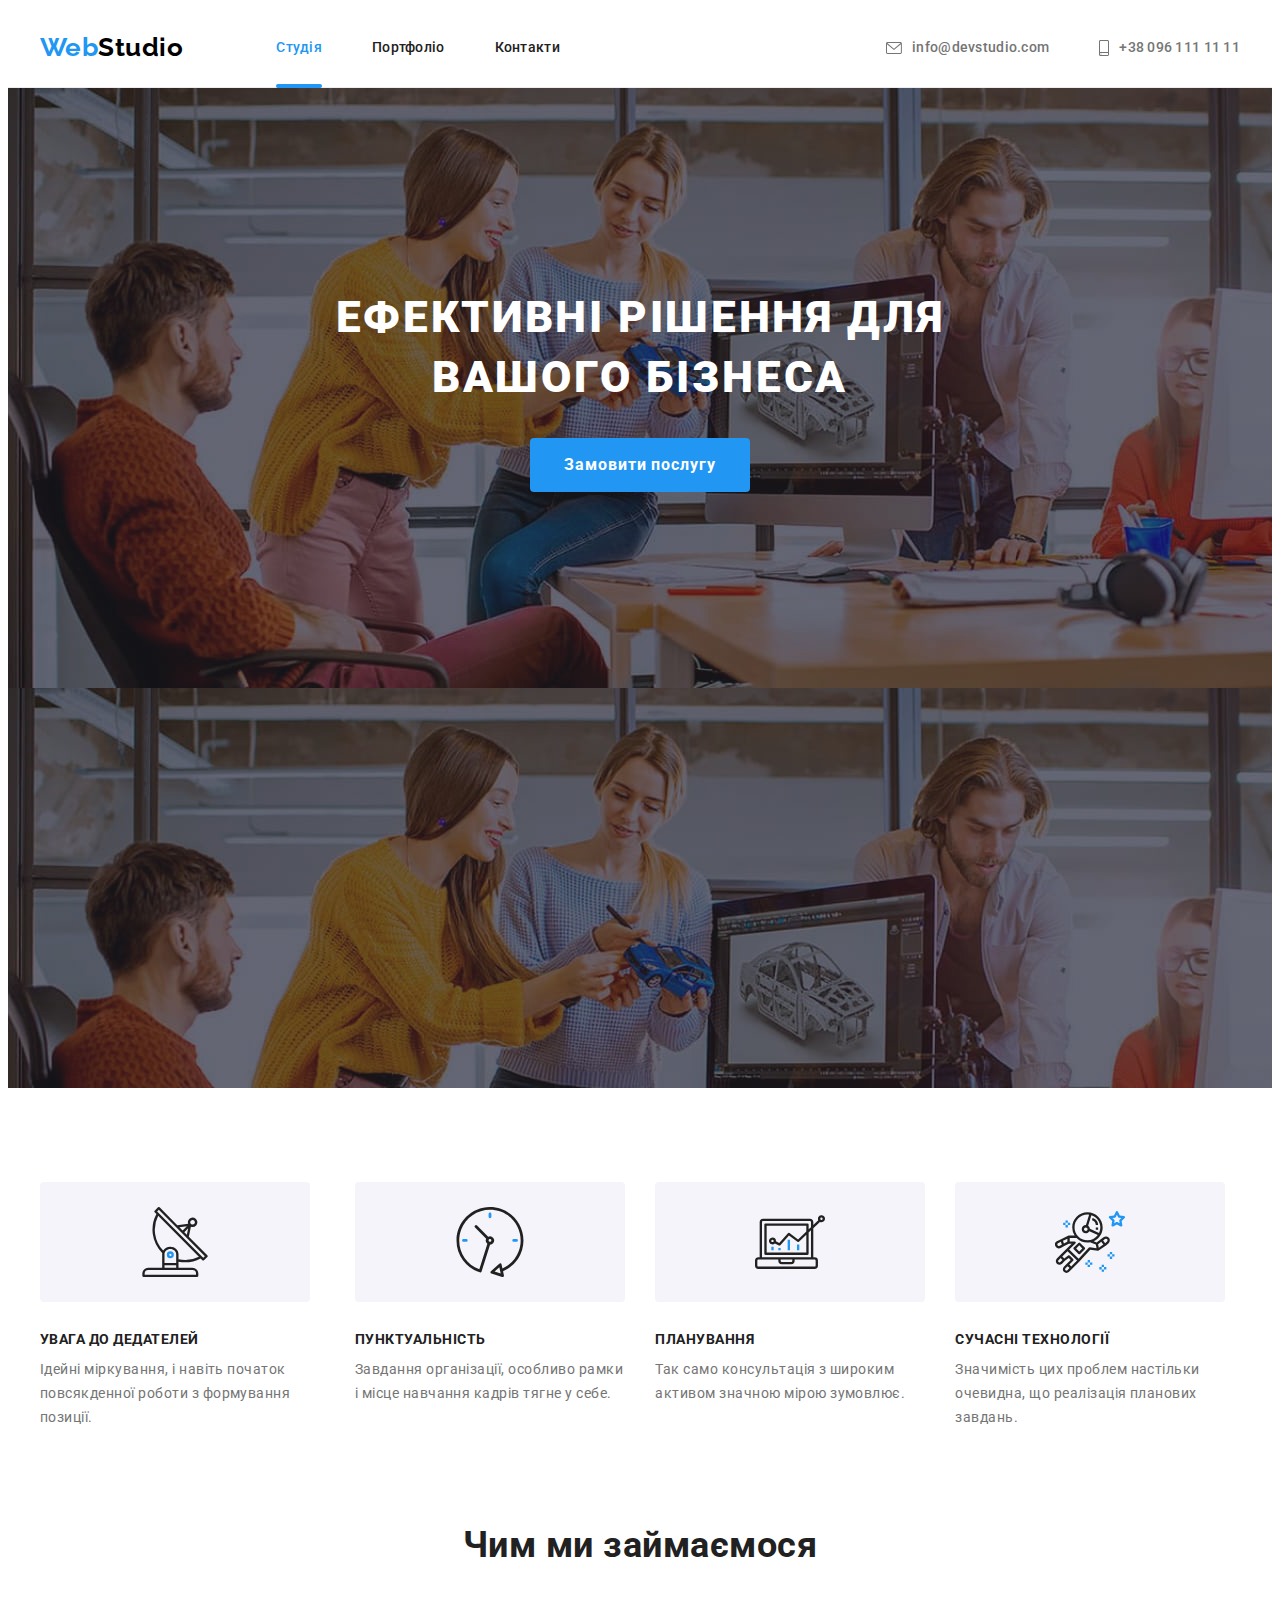
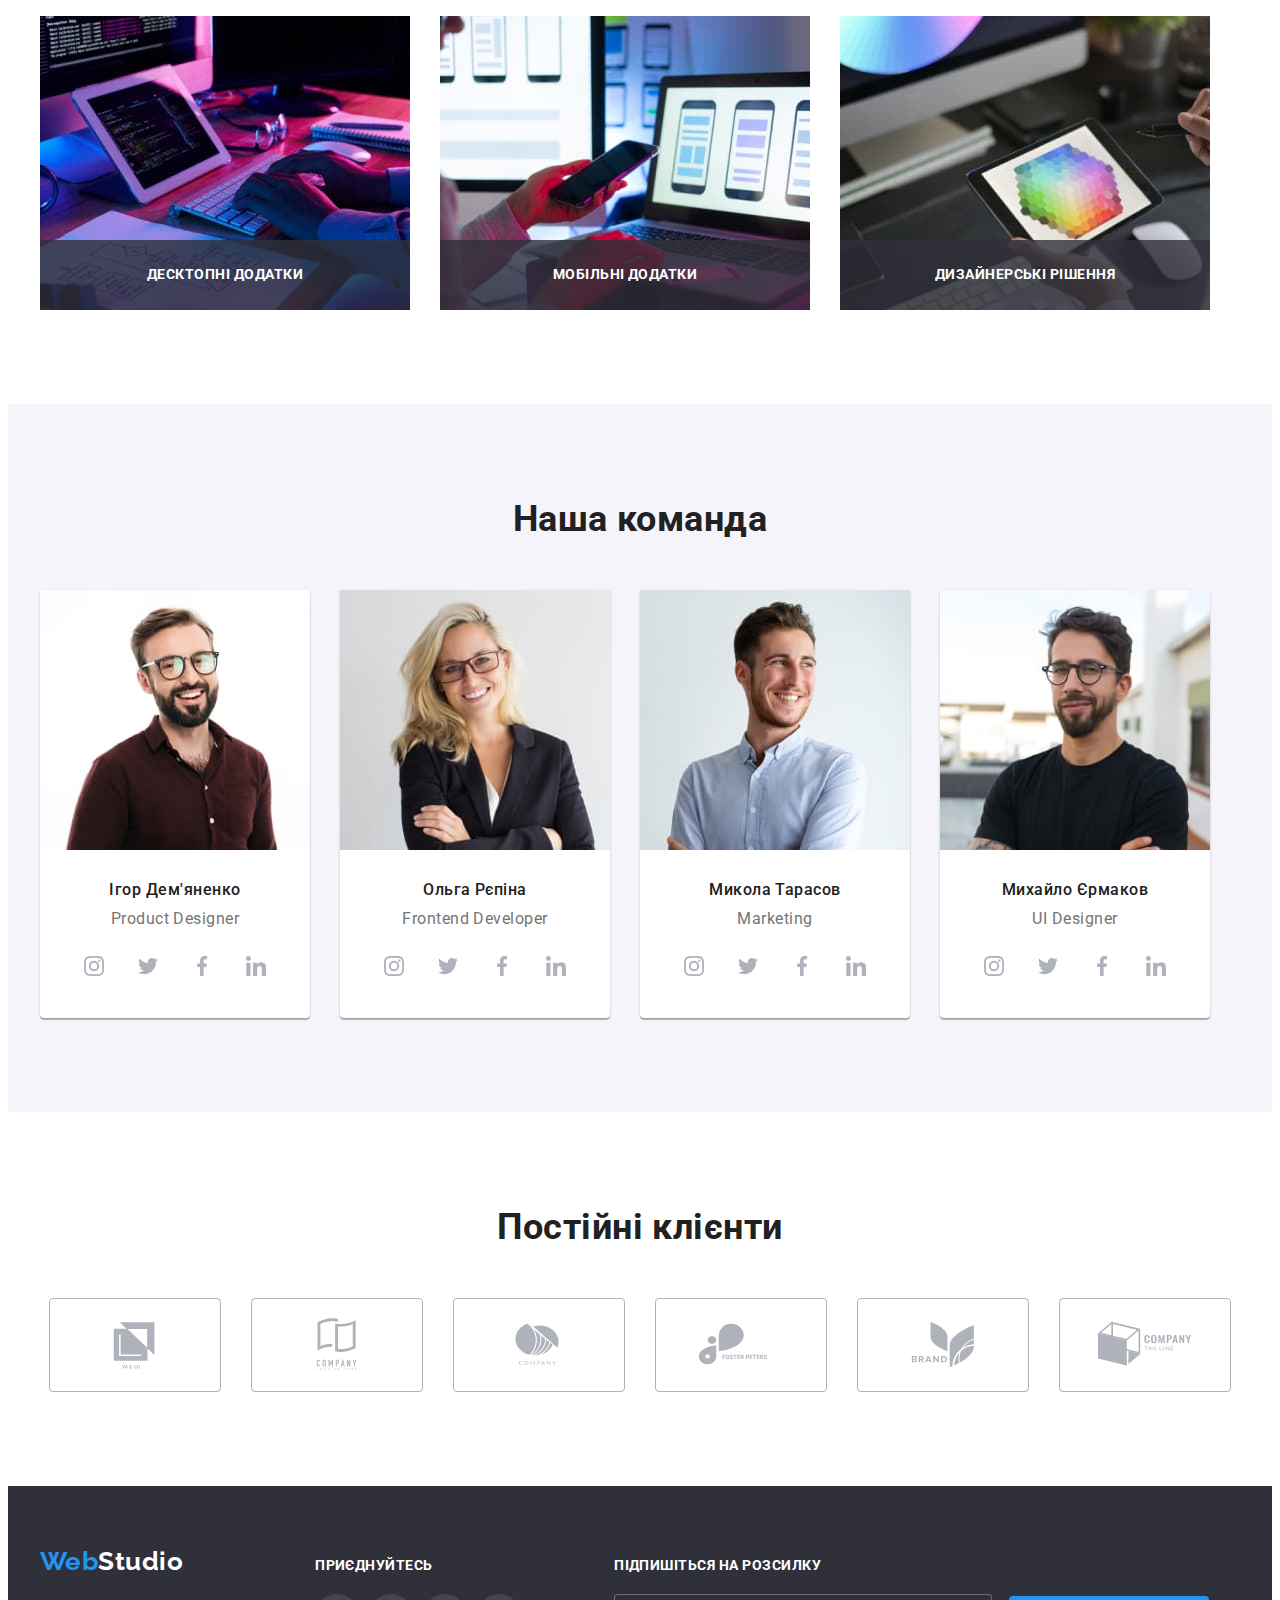
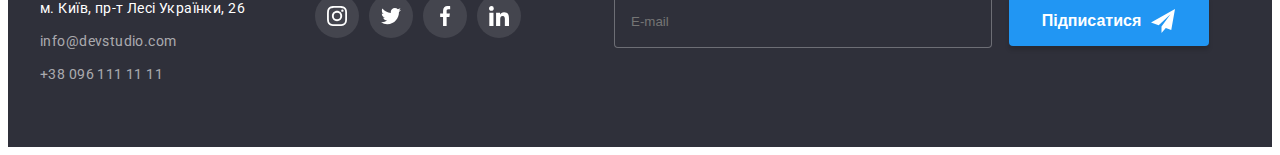
==== index.html @ ed4fdfee "copy" ====
<!DOCTYPE html>
<html lang="uk">
  <head>
    <meta charset="UTF-8" />
    <meta http-equiv="X-UA-Compatible" content="IE=edge" />
    <meta name="viewport" content="width=device-width, initial-scale=1.0" />
    <title>Document</title>
    <link rel="preconnect" href="https://fonts.googleapis.com" />
    <link rel="preconnect" href="https://fonts.gstatic.com" crossorigin />
    <link
      href="https://fonts.googleapis.com/css2?family=Raleway:wght@700&family=Roboto:wght@400;500;700;900&display=swap"
      rel="stylesheet"
    />
    <link
      rel="stylesheet"
      href="https://cdnjs.cloudflare.com/ajax/libs/modern-normalize/1.1.0/modern-normalize.min.css"
      integrity="sha512-wpPYUAdjBVSE4KJnH1VR1HeZfpl1ub8YT/NKx4PuQ5NmX2tKuGu6U/JRp5y+Y8XG2tV+wKQpNHVUX03MfMFn9Q=="
      crossorigin="anonymous"
      referrerpolicy="no-referrer"
    />
    <link rel="stylesheet" href="./css/main.css" />
    <link rel="stylesheet" href="./css/main.min.css" />
  </head>
  <body>
    <header>
      <div class="container">
        <div class="block-nav">
          <nav class="site-nav">
            <a href="./index.html" class="site-nav__logo">
              <span class="site-nav__lable">Web</span>Studio
            </a>
            <ul class="site-nav__list">
              <li class="site-nav__item">
                <a href="./index.html" class="site-nav__link site-nav__link--current">Студія</a>
              </li>
              <li class="site-nav__item">
                <a href="./portfolio.html" class="site-nav__link">Портфоліо</a>
              </li>
              <li class="site-nav__item">
                <a href="#" class="site-nav__link">Контакти</a>
              </li>
            </ul>
          </nav>
          <ul class="auth-nav">
            <li class="auth-nav__item">
              <a href="" class="auth-nav__link">
                <svg width="16" height="12" class="auth-nav__icon">
                  <use href="./imeges/icons.svg#icon-envelope"></use>
                </svg>
                info@devstudio.com</a
              >
            </li>
            <li class="auth-nav__item">
              <a href="" class="auth-nav__link">
                <svg width="10" height="16" class="auth-nav__icon">
                  <use href="./imeges/icons.svg#icon-smartphone"></use>
                </svg>
                +38 096 111 11 11</a
              >
            </li>
          </ul>
        </div>
      </div>
    </header>
    <main>
      <!--Секція Ефктивні рішення-->
      <section class="hero">
        <div class="container">
          <h1 class="hero__title">Ефективні рішення для вашого бізнеса</h1>
          <button class="hero__button" type="button" data-modal-open>Замовити послугу</button>
        </div>
      </section>
      <!--Секція переваг-->
      <section class="advantage-studio">
        <div class="container">
          <h2 class="advantage-studio__title visually-hidden">Наші переваги</h2>
          <ul class="advantage-studio__list">
            <li class="advantage">
              <div class="advantage__img">
                <svg class="advantage__icon" width="70" height="70">
                  <use href="./imeges/icons.svg#icon-antenna"></use>
                </svg>
              </div>
              <h3 class="advantage__title">Увага до дедателей</h3>
              <p class="advantage__text">
                Ідейні міркування, і навіть початок повсякденної роботи з формування позиції.
              </p>
            </li>
            <li class="advantage">
              <div class="advantage__img">
                <svg class="advantage__icon" width="70" height="70">
                  <use href="./imeges/icons.svg#icon-clock"></use>
                </svg>
              </div>
              <h3 class="advantage__title">Пунктуальність</h3>
              <p class="advantage__text">
                Завдання організації, особливо рамки і місце навчання кадрів тягне у себе.
              </p>
            </li>
            <li class="advantage">
              <div class="advantage__img">
                <svg class="advantage__icon" width="70" height="70">
                  <use href="./imeges/icons.svg#icon-diagram"></use>
                </svg>
              </div>
              <h3 class="advantage__title">Планування</h3>
              <p class="advantage__text">
                Так само консультація з широким активом значною мірою зумовлює.
              </p>
            </li>
            <li class="item">
              <div class="advantage__img">
                <svg class="advantage__icon" width="70" height="70">
                  <use href="./imeges/icons.svg#icon-astronaut"></use>
                </svg>
              </div>
              <h3 class="advantage__title">Сучасні технології</h3>
              <p class="advantage__text">
                Значимість цих проблем настільки очевидна, що реалізація планових завдань.
              </p>
            </li>
          </ul>
        </div>
      </section>
      <!--Секція Чим займаємось-->
      <section class="work">
        <div class="container">
          <h2 class="work__title">Чим ми займаємося</h2>
          <ul class="work__list">
            <li class="work__item">
              <div class="work__thumb">
                <img src="./imeges/1job.jpg" alt="клавіатура і планшет" width="370" height="294" />
                <p class="work__description">Десктопні додатки</p>
              </div>
            </li>
            <li class="work__item">
              <div class="work__thumb">
                <img src="./imeges/2job.jpg" alt="телефон і ноутбук" width="370" height="294" />
                <p class="work__description">Мобільні додатки</p>
              </div>
            </li>
            <li class="work__item">
              <div class="work__thumb">
                <img src="./imeges/3job.jpg" alt="планшет" width="370" height="294" />
                <p class="work__description">Дизайнерські рішення</p>
              </div>
            </li>
          </ul>
        </div>
      </section>
      <!--Секція команад-->
      <section class="command">
        <div class="container">
          <h2 class="command__title">Наша команда</h2>
          <ul class="command__list">
            <li class="employee-card">
              <img src="./imeges/1comandos.jpg" alt="чоловік" width="270" height="260" />
              <h3 class="employee-card__title">Ігор Дем'яненко</h3>
              <p lang="en" class="employee-card__text">Product Designer</p>
              <ul class="social-list">
                <li>
                  <a href="#" class="social-list__link">
                    <svg width="20" height="20">
                      <use href="./imeges/icons.svg#icon-instagram"></use>
                    </svg>
                  </a>
                </li>
                <li>
                  <a href="#" class="social-list__link">
                    <svg width="20" height="20">
                      <use href="./imeges/icons.svg#icon-twitter"></use>
                    </svg>
                  </a>
                </li>
                <li>
                  <a href="#" class="social-list__link">
                    <svg width="20" height="20">
                      <use href="./imeges/icons.svg#icon-facebook"></use>
                    </svg>
                  </a>
                </li>
                <li>
                  <a href="#" class="social-list__link">
                    <svg width="20" height="20">
                      <use href="./imeges/icons.svg#icon-linkedin"></use>
                    </svg>
                  </a>
                </li>
              </ul>
            </li>
            <li class="employee-card">
              <img src="./imeges/2comandos.jpg" alt="жінка" width="270" height="260" />
              <h3 class="employee-card__title">Ольга Рєпіна</h3>
              <p lang="en" class="employee-card__text">Frontend Developer</p>
              <ul class="social-list">
                <li>
                  <a href="#" class="social-list__link">
                    <svg width="20" height="20">
                      <use href="./imeges/icons.svg#icon-instagram"></use>
                    </svg>
                  </a>
                </li>
                <li>
                  <a href="#" class="social-list__link">
                    <svg width="20" height="20">
                      <use href="./imeges/icons.svg#icon-twitter"></use>
                    </svg>
                  </a>
                </li>
                <li>
                  <a href="#" class="social-list__link">
                    <svg width="20" height="20">
                      <use href="./imeges/icons.svg#icon-facebook"></use>
                    </svg>
                  </a>
                </li>
                <li>
                  <a href="#" class="social-list__link">
                    <svg width="20" height="20">
                      <use href="./imeges/icons.svg#icon-linkedin"></use>
                    </svg>
                  </a>
                </li>
              </ul>
            </li>
            <li class="employee-card">
              <img src="./imeges/3comandos.jpg" alt="чоловік" width="270" height="260" />
              <h3 class="employee-card__title">Микола Тарасов</h3>
              <p lang="en" class="employee-card__text">Marketing</p>
              <ul class="social-list">
                <li>
                  <a href="#" class="social-list__link">
                    <svg width="20" height="20">
                      <use href="./imeges/icons.svg#icon-instagram"></use>
                    </svg>
                  </a>
                </li>
                <li>
                  <a href="#" class="social-list__link">
                    <svg width="20" height="20">
                      <use href="./imeges/icons.svg#icon-twitter"></use>
                    </svg>
                  </a>
                </li>
                <li>
                  <a href="#" class="social-list__link">
                    <svg width="20" height="20">
                      <use href="./imeges/icons.svg#icon-facebook"></use>
                    </svg>
                  </a>
                </li>
                <li>
                  <a href="#" class="social-list__link">
                    <svg width="20" height="20">
                      <use href="./imeges/icons.svg#icon-linkedin"></use>
                    </svg>
                  </a>
                </li>
              </ul>
            </li>
            <li class="employee-card">
              <img src="./imeges/4comandos.jpg" alt="чоловік" width="270" height="260" />
              <h3 class="employee-card__title">Михайло Єрмаков</h3>
              <p lang="en" class="employee-card__text">UI Designer</p>
              <ul class="social-list">
                <li>
                  <a href="#" class="social-list__link">
                    <svg width="20" height="20">
                      <use href="./imeges/icons.svg#icon-instagram"></use>
                    </svg>
                  </a>
                </li>
                <li>
                  <a href="#" class="social-list__link">
                    <svg width="20" height="20">
                      <use href="./imeges/icons.svg#icon-twitter"></use>
                    </svg>
                  </a>
                </li>
                <li>
                  <a href="#" class="social-list__link">
                    <svg width="20" height="20">
                      <use href="./imeges/icons.svg#icon-facebook"></use>
                    </svg>
                  </a>
                </li>
                <li>
                  <a href="#" class="social-list__link">
                    <svg width="20" height="20">
                      <use href="./imeges/icons.svg#icon-linkedin"></use>
                    </svg>
                  </a>
                </li>
              </ul>
            </li>
          </ul>
        </div>
      </section>
      <section class="clients">
        <div class="container">
          <h2 class="clients__title">Постійні клієнти</h2>
          <ul class="clients__list">
            <li class="clients-logo">
              <a class="clients-logo__link" href="#">
                <svg width="106" height="60">
                  <use href="./imeges/icons.svg#icon-logo1"></use>
                </svg>
              </a>
            </li>
            <li class="clients-logo">
              <a class="clients-logo__link" href="#">
                <svg width="106" height="60">
                  <use href="./imeges/icons.svg#icon-logo2"></use>
                </svg>
              </a>
            </li>
            <li class="clients-logo">
              <a class="clients-logo__link" href="#">
                <svg width="106" height="60">
                  <use href="./imeges/icons.svg#icon-logo3"></use>
                </svg>
              </a>
            </li>
            <li class="clients-logo">
              <a class="clients-logo__link" href="#">
                <svg width="106" height="60">
                  <use href="./imeges/icons.svg#icon-logo4"></use>
                </svg>
              </a>
            </li>
            <li class="clients-logo">
              <a class="clients-logo__link" href="#">
                <svg width="106" height="60">
                  <use href="./imeges/icons.svg#icon-logo5"></use>
                </svg>
              </a>
            </li>
            <li class="clients-logo">
              <a class="clients-logo__link" href="#">
                <svg width="106" height="60">
                  <use href="./imeges/icons.svg#icon-logo6"></use>
                </svg>
              </a>
            </li>
          </ul>
        </div>
      </section>
    </main>
    <footer class="footer">
      <div class="container">
        <div class="footer__container">
          <div class="footer-contact">
            <a href="./index.html" class="footer-logo"
              ><span class="footer-logo__lable">Web</span>Studio</a
            >
            <ul class="footer-contact__list">
              <li class="footer-contact__item">
                <a
                  href="https://goo.gl/maps/CPtrU1FHBa2aNyZL9"
                  target="_blank"
                  rel="noopener noreferrer nofollow"
                  class="footer-contact__link"
                  ><p class="footer-contact__text">м. Київ, пр-т Лесі Українки, 26</p></a
                >
              </li>
              <li class="footer-contact__item">
                <a href="mailto:info@devstudio.com" class="footer-contact__link"
                  >info@devstudio.com</a
                >
              </li>
              <li class="footer-contact__item">
                <a href="tel:+380961111111" class="footer-contact__link">+38 096 111 11 11</a>
              </li>
            </ul>
          </div>
          <div class="footer-social">
            <p class="footer-social__text">Приєднуйтесь</p>
            <ul class="footer-social__list">
              <li>
                <a href="#" class="footer-social__link">
                  <svg width="20" height="20">
                    <use href="./imeges/icons.svg#icon-instagram"></use>
                  </svg>
                </a>
              </li>
              <li>
                <a href="#" class="footer-social__link">
                  <svg width="20" height="20">
                    <use href="./imeges/icons.svg#icon-twitter"></use>
                  </svg>
                </a>
              </li>
              <li>
                <a href="#" class="footer-social__link">
                  <svg width="20" height="20">
                    <use href="./imeges/icons.svg#icon-facebook"></use>
                  </svg>
                </a>
              </li>
              <li>
                <a href="#" class="footer-social__link">
                  <svg width="20" height="20">
                    <use href="./imeges/icons.svg#icon-linkedin"></use>
                  </svg>
                </a>
              </li>
            </ul>
          </div>
          <div class="mailing">
            <form class="mailing__form">
              <p class="mailing__text">Підпишіться на розсилку</p>
              <label class="mailing__label" for="email"> </label>
              <input
                class="mailing__input"
                type="email"
                name="email"
                id="email"
                placeholder="E-mail"
              />
              <button type="submit" class="mailing__button">
                Підписатися
                <svg class="mailing-icon" width="24" height="24">
                  <use href="./imeges/icons.svg#icon-send"></use>
                </svg>
              </button>
            </form>
          </div>
        </div>
      </div>
    </footer>
    <div class="backdrop backdrop--hidden" data-modal>
      <div class="modal">
        <button class="modal__closebutton" type="button" data-modal-close>
          <svg width="11" height="11">
            <use href="./imeges/icons.svg#icon-Vector"></use>
          </svg>
        </button>
        <form class="modal-form">
          <p class="modal-form__title">Залиште свої дані, ми вам передзвонимо</p>
          <label class="modal-form__lable">
            <span class="modal-form__text">Ім'я</span>
            <span class="modal-form__icon">
              <input class="modal-form__input" type="text" name="name" />
              <svg class="modal-form__svg" width="12" height="12">
                <use href="./imeges/icons.svg#icon-person"></use>
              </svg>
            </span>
          </label>
          <label class="modal-form__lable">
            <span class="modal-form__text">Телефон</span>
            <span class="modal-form__icon">
              <input class="modal-form__input" type="tel" name="tel" />
              <svg class="modal-form__svg" width="13" height="13">
                <use href="./imeges/icons.svg#icon-phone"></use>
              </svg>
            </span>
          </label>
          <label class="modal-form__lable">
            <span class="modal-form__text">Пошта</span>
            <span class="modal-form__icon">
              <input class="modal-form__input" type="email" name="email" />
              <svg class="modal-form__svg" width="15" height="12">
                <use href="./imeges/icons.svg#icon-email"></use>
              </svg>
            </span>
          </label>
          <label class="modal-form__coment">
            <span class="modal-form__text">Коментар</span>
            <textarea
              class="modal-form__textarea"
              name="coment"
              placeholder="Введіть текст"
              rows="10"
            ></textarea>
          </label>
          <label class="modal-checkbox">
            <input
              class="modal-checkbox__input visually-hidden"
              type="checkbox"
              name="terms-checkbox"
            />
            <svg class="modal-checkbox__svg" width="16" height="15">
              <use href="./imeges/icons.svg#icon-icon-check"></use>
            </svg>
            <span class="modal-checkbox__span"
              >Погоджуюся з розсилкою та приймаю
              <a href="#" class="modal-checkbox__link">Умови договору</a>
            </span>
          </label>
          <button class="modal-form__button" type="submit">Відправити</button>
        </form>
      </div>
    </div>
    <script src="./js/modal.js"></script>
  </body>
</html>
---- css/main.css ----
@charset "UTF-8";
/*
Колір заголовку #212121 
основний колір тексту #757575
білий колір #FFFFFF
синій колір #2196F3
колір футера адреса і телефона rgba(255, 255, 255, 0.6) 
колір фону 1 секції #2F303A
$ 
*/
:root {
  --primary-text-color: #757575;
  --title-text-color: #212121;
  --accent-text-color: #2196f3;
  --white-text-color: #ffffff;
  --black-text-color: #000000;
  --footer-adress-color: rgba(255, 255, 255, 0.6);
  --background-color-primary: #ffffff;
  --background-color-secondary: #f5f4fa;
  --background-color-accent: #2f303a;
  --border-color-heder: #ececec;
  --border-color-portfolio: #eeeeee;
  --hero-background-gradient: rgba(47, 48, 58, 0.4);
  --background-color-icon: #afb1bb;
  --background-footer-color-icon: rgba(255, 255, 255, 0.1);
  --background-color-work: rgba(47, 48, 58, 0.8);
  --background-color-example: rgba(33, 150, 243, 0.9);
  --background-color-modal: rgba(0, 0, 0, 0.2);
  --border-color-modal-button: rgba(0, 0, 0, 0.1);
  --transition-cubic-bezier: cubic-bezier(0.4, 0, 0.2, 1);
}

body {
  background-color: var(--background-color-primary);
  color: var(--title-text-color);
  font-family: Roboto, sans-serif;
  letter-spacing: 0.03em;
}

header {
  padding: 24px 0;
  border-bottom: 1px solid var(--border-color-heder);
}

h1,
h2,
h3,
h4,
h5,
h6,
p,
ul {
  padding: 0;
  margin: 0;
}

img {
  display: block;
  max-width: 100%;
  height: auto;
}

.visually-hidden {
  position: absolute;
  white-space: nowrap;
  width: 1px;
  height: 1px;
  overflow: hidden;
  border: 0;
  padding: 0;
  clip: rect(0 0 0 0);
  -webkit-clip-path: inset(50%);
          clip-path: inset(50%);
  margin: -1px;
}

.backdrop {
  position: fixed;
  top: 0;
  left: 0;
  width: 100%;
  height: 100%;
  z-index: 1;
  background-color: var(--background-color-modal);
  -webkit-transition-property: opacity, visibility;
  transition-property: opacity, visibility;
  -webkit-transition-duration: 250ms, 250ms;
          transition-duration: 250ms, 250ms;
  -webkit-transition-timing-function: var(--transition-cubic-bezier), var(--transition-cubic-bezier);
          transition-timing-function: var(--transition-cubic-bezier), var(--transition-cubic-bezier);
}
.backdrop--hidden {
  opacity: 0;
  visibility: hidden;
  pointer-events: none;
}

.container {
  max-width: 1200px;
  margin: 0 auto;
  padding: 0 15px;
}

.block-nav {
  display: -webkit-box;
  display: -ms-flexbox;
  display: flex;
}

/* site nav */
.site-nav {
  display: -webkit-box;
  display: -ms-flexbox;
  display: flex;
  -webkit-box-align: center;
      -ms-flex-align: center;
          align-items: center;
}
.site-nav__logo {
  margin-right: 93px;
  color: var(--black-text-color);
  font-family: Raleway, sans-serif;
  font-weight: 700;
  font-size: 26px;
  line-height: 1.2;
  text-decoration: none;
}
.site-nav__lable {
  color: var(--accent-text-color);
}
.site-nav__link {
  display: block;
  color: var(--title-text-r);
  font-weight: 500;
  font-size: 14px;
  line-height: 1.14;
  letter-spacing: 0.02em;
  text-decoration: none;
  -webkit-transition-property: color;
  transition-property: color;
  -webkit-transition-duration: 250ms;
          transition-duration: 250ms;
  -webkit-transition-timing-function: var(--transition-cubic-bezier);
          transition-timing-function: var(--transition-cubic-bezier);
}
.site-nav__link:hover, .site-nav__link:focus {
  color: var(--accent-text-color);
}
.site-nav__link::after {
  position: absolute;
  bottom: -32px;
  display: block;
  opacity: 0;
  width: 100%;
  height: 4px;
  background-color: currentcolor;
  border-radius: 2px;
  -webkit-transition-property: opacity;
  transition-property: opacity;
  -webkit-transition-duration: 250ms;
          transition-duration: 250ms;
  -webkit-transition-timing-function: var(--transition-cubic-bezier);
          transition-timing-function: var(--transition-cubic-bezier);
  content: "";
}
.site-nav__link:hover::after {
  opacity: 1;
}
.site-nav__link--current::after {
  opacity: 1;
}
.site-nav__link--current {
  color: var(--accent-text-color);
}
.site-nav__list {
  display: -webkit-box;
  display: -ms-flexbox;
  display: flex;
  padding-left: 0;
  gap: 50px;
  list-style: none;
}
.site-nav__item {
  position: relative;
}

/* auth nav */
.auth-nav {
  display: -webkit-box;
  display: -ms-flexbox;
  display: flex;
  padding-left: 0;
  margin-left: auto;
  -webkit-box-align: center;
      -ms-flex-align: center;
          align-items: center;
  list-style: none;
  gap: 50px;
}
.auth-nav__link {
  display: -webkit-box;
  display: -ms-flexbox;
  display: flex;
  -webkit-box-align: center;
      -ms-flex-align: center;
          align-items: center;
  fill: var(--primary-text-color);
  color: var(--primary-text-color);
  font-weight: 500;
  font-size: 14px;
  line-height: 1.14;
  letter-spacing: 0.02em;
  text-decoration: none;
  -webkit-transition-property: color, fill;
  transition-property: color, fill;
  -webkit-transition-duration: 250ms, 250ms;
          transition-duration: 250ms, 250ms;
  -webkit-transition-timing-function: var(--transition-cubic-bezier), var(--transition-cubic-bezier);
          transition-timing-function: var(--transition-cubic-bezier), var(--transition-cubic-bezier);
}
.auth-nav__link:hover, .auth-nav__link:focus {
  color: var(--accent-text-color);
  fill: var(--accent-text-color);
}
.auth-nav__icon {
  margin-right: 10px;
}

.hero {
  padding: 200px 0;
  max-width: 1600px;
  height: 600px;
  margin-left: auto;
  margin-right: auto;
  background-image: -webkit-gradient(linear, left top, left bottom, from(var(--hero-background-gradient)), to(var(--hero-background-gradient))), url(../imeges/hero.jpg);
  background-image: linear-gradient(var(--hero-background-gradient), var(--hero-background-gradient)), url(../imeges/hero.jpg);
  background-color: var(--background-color-accent);
}
.hero__title {
  margin-left: auto;
  margin-right: auto;
  margin-bottom: 30px;
  max-width: 696px;
  color: var(--white-text-color);
  font-weight: 900;
  font-size: 44px;
  line-height: 1.36;
  letter-spacing: 0.06em;
  text-transform: uppercase;
  text-align: center;
}
.hero__button {
  display: -webkit-box;
  display: -ms-flexbox;
  display: flex;
  padding: 10px 32px;
  margin: 0 auto;
  -webkit-box-pack: center;
      -ms-flex-pack: center;
          justify-content: center;
  border-radius: 4px;
  color: var(--white-text-color);
  background-color: var(--accent-text-color);
  border-color: transparent;
  font-family: Roboto, sans-serif;
  font-weight: 700;
  font-size: 16px;
  line-height: 1.87;
  letter-spacing: 0.06em;
  cursor: pointer;
  text-decoration: none;
  -webkit-transition-property: color, background-color;
  transition-property: color, background-color;
  -webkit-transition-duration: 250ms, 250ms;
          transition-duration: 250ms, 250ms;
  -webkit-transition-timing-function: var(--transition-cubic-bezier), var(--transition-cubic-bezier);
          transition-timing-function: var(--transition-cubic-bezier), var(--transition-cubic-bezier);
}
.hero__button:hover, .hero__button:focus {
  color: var(--title-text-color);
  background-color: var(--background-color-secondary);
  border-color: transparent;
}

.advantage-studio {
  padding: 94px 0px;
  background-color: var(--background-color-primary);
}
.advantage-studio__title {
  margin-bottom: 50px;
  text-align: center;
  font-weight: 700;
  font-size: 36px;
  line-height: 1.17;
}
.advantage-studio__list {
  display: -webkit-box;
  display: -ms-flexbox;
  display: flex;
  min-width: 270px;
  padding-left: 0;
  margin-left: auto;
  margin-right: auto;
  list-style: none;
  gap: 30px;
}

.advantage__img {
  display: -webkit-box;
  display: -ms-flexbox;
  display: flex;
  width: 270px;
  height: 120px;
  margin-bottom: 30px;
  -webkit-box-align: center;
      -ms-flex-align: center;
          align-items: center;
  -webkit-box-pack: center;
      -ms-flex-pack: center;
          justify-content: center;
  background-color: var(--background-color-secondary);
  border-radius: 4px;
}
.advantage__title {
  margin-bottom: 10px;
  text-transform: uppercase;
  font-weight: 700;
  font-size: 14px;
  line-height: 1.14;
}
.advantage__text {
  color: var(--primary-text-color);
  font-weight: 400;
  font-size: 14px;
  line-height: 1.71;
}

.work {
  padding-top: 0;
  padding-bottom: 94px;
}
.work__title {
  margin-bottom: 50px;
  text-align: center;
  font-weight: 700;
  font-size: 36px;
  line-height: 1.17;
}
.work__list {
  display: -webkit-box;
  display: -ms-flexbox;
  display: flex;
  padding-left: 0;
  gap: 30px;
  list-style: none;
}
.work__thumb {
  position: relative;
}
.work__description {
  display: -webkit-box;
  display: -ms-flexbox;
  display: flex;
  position: absolute;
  bottom: 0;
  left: 0;
  width: 100%;
  height: 70px;
  -webkit-box-align: center;
      -ms-flex-align: center;
          align-items: center;
  -webkit-box-pack: center;
      -ms-flex-pack: center;
          justify-content: center;
  text-transform: uppercase;
  font-weight: 700;
  font-size: 14px;
  line-height: 1.14;
  background-color: var(--background-color-work);
  color: var(--white-text-color);
}

.command {
  padding-top: 94px;
  padding-bottom: 94px;
  background-color: var(--background-color-secondary);
}
.command__title {
  margin-bottom: 50px;
  text-align: center;
  font-weight: 700;
  font-size: 36px;
  line-height: 1.17;
}
.command__list {
  display: -webkit-box;
  display: -ms-flexbox;
  display: flex;
  padding-left: 0;
  text-align: center;
  list-style: none;
  gap: 30px;
}

.employee-card {
  background-color: var(--white-text-color);
  -webkit-box-shadow: 0px 1px 3px rgba(0, 0, 0, 0.12), 0px 1px 1px rgba(0, 0, 0, 0.14), 0px 2px 1px rgba(0, 0, 0, 0.2);
          box-shadow: 0px 1px 3px rgba(0, 0, 0, 0.12), 0px 1px 1px rgba(0, 0, 0, 0.14), 0px 2px 1px rgba(0, 0, 0, 0.2);
  border-radius: 0px 0px 4px 4px;
}
.employee-card__title {
  margin-bottom: 10px;
  padding-top: 30px;
  font-weight: 500;
  font-size: 16px;
  line-height: 1.19;
}
.employee-card__text {
  padding-bottom: 16px;
  color: var(--primary-text-color);
  font-weight: 400;
  font-size: 16px;
  line-height: 1.19;
}

.social-list {
  display: -webkit-box;
  display: -ms-flexbox;
  display: flex;
  -webkit-box-align: center;
      -ms-flex-align: center;
          align-items: center;
  -webkit-box-pack: center;
      -ms-flex-pack: center;
          justify-content: center;
  gap: 10px;
  padding-bottom: 30px;
  list-style: none;
}
.social-list__link {
  display: -webkit-box;
  display: -ms-flexbox;
  display: flex;
  width: 44px;
  height: 44px;
  -webkit-box-pack: center;
      -ms-flex-pack: center;
          justify-content: center;
  -webkit-box-align: center;
      -ms-flex-align: center;
          align-items: center;
  border-radius: 50%;
  fill: var(--background-color-icon);
  background-color: var(--white-text-color);
  -webkit-transition-property: fill, background-color;
  transition-property: fill, background-color;
  -webkit-transition-duration: 250ms, 250ms;
          transition-duration: 250ms, 250ms;
  -webkit-transition-timing-function: var(--transition-cubic-bezier), var(--transition-cubic-bezier);
          transition-timing-function: var(--transition-cubic-bezier), var(--transition-cubic-bezier);
}
.social-list__link:hover, .social-list__link:focus {
  fill: var(--white-text-color);
  background-color: var(--accent-text-color);
}

.clients {
  padding-top: 94px;
  padding-bottom: 94px;
}
.clients__title {
  margin-bottom: 50px;
  text-align: center;
  font-weight: 700;
  font-size: 36px;
  line-height: 1.17;
}
.clients__list {
  display: -webkit-box;
  display: -ms-flexbox;
  display: flex;
  -webkit-box-pack: center;
      -ms-flex-pack: center;
          justify-content: center;
  -webkit-box-align: center;
      -ms-flex-align: center;
          align-items: center;
  margin-right: auto;
  margin-left: auto;
  gap: 30px;
  list-style: none;
}

.clients-logo__link {
  display: -webkit-box;
  display: -ms-flexbox;
  display: flex;
  width: 170px;
  height: 92px;
  -webkit-box-pack: center;
      -ms-flex-pack: center;
          justify-content: center;
  -webkit-box-align: center;
      -ms-flex-align: center;
          align-items: center;
  margin-right: auto;
  margin-left: auto;
  border: 1px solid var(--background-color-icon);
  border-radius: 4px;
  fill: var(--background-color-icon);
  cursor: pointer;
  -webkit-transition-property: fill, border-color;
  transition-property: fill, border-color;
  -webkit-transition-duration: 250ms, 250ms;
          transition-duration: 250ms, 250ms;
  -webkit-transition-timing-function: var(--transition-cubic-bezier), var(--transition-cubic-bezier);
          transition-timing-function: var(--transition-cubic-bezier), var(--transition-cubic-bezier);
}
.clients-logo__link:hover, .clients-logo__link:focus {
  fill: var(--accent-text-color);
  border-color: var(--accent-text-color);
}

.footer {
  padding: 60px 0;
  background-color: var(--background-color-accent);
  color: var(--white-text-color);
}
.footer__container {
  display: -webkit-box;
  display: -ms-flexbox;
  display: flex;
  -webkit-box-align: baseline;
      -ms-flex-align: baseline;
          align-items: baseline;
}

.footer-contact__list {
  list-style: none;
}
.footer-contact__item {
  margin-right: 70px;
}
.footer-contact__item:not(:last-child) {
  margin-bottom: 9px;
}
.footer-contact__link {
  color: var(--footer-adress-color);
  text-decoration: none;
  font-family: Roboto, sans-serif;
  font-style: normal;
  font-weight: 400;
  font-size: 14px;
  line-height: 1.71;
  letter-spacing: 0.03em;
  -webkit-transition-property: color;
  transition-property: color;
  -webkit-transition-duration: 250ms;
          transition-duration: 250ms;
  -webkit-transition-timing-function: var(--transition-cubic-bezier);
          transition-timing-function: var(--transition-cubic-bezier);
}
.footer-contact__link:hover, .footer-contact__link:focus {
  color: var(--accent-text-color);
}
.footer-contact__text {
  color: var(--white-text-color);
  -webkit-transition-property: color;
  transition-property: color;
  -webkit-transition-duration: 250ms;
          transition-duration: 250ms;
  -webkit-transition-timing-function: var(--transition-cubic-bezier);
          transition-timing-function: var(--transition-cubic-bezier);
}
.footer-contact__text:hover, .footer-contact__text:focus {
  color: var(--accent-text-color);
}

.footer-logo {
  display: block;
  margin-bottom: 20px;
  color: var(--white-text-color);
  font-family: Raleway, sans-serif;
  text-decoration: none;
  font-weight: 700;
  font-size: 26px;
  line-height: 1.19;
}
.footer-logo__lable {
  color: var(--accent-text-color);
}

.footer-social__text {
  margin-bottom: 20px;
  text-transform: uppercase;
  font-weight: 700;
  font-size: 14px;
  line-height: 1.14;
}
.footer-social__list {
  display: -webkit-box;
  display: -ms-flexbox;
  display: flex;
  gap: 10px;
  list-style: none;
}
.footer-social__link {
  display: -webkit-box;
  display: -ms-flexbox;
  display: flex;
  width: 44px;
  height: 44px;
  -webkit-box-pack: center;
      -ms-flex-pack: center;
          justify-content: center;
  -webkit-box-align: center;
      -ms-flex-align: center;
          align-items: center;
  border-radius: 50%;
  fill: var(--white-text-color);
  background-color: var(--background-footer-color-icon);
  -webkit-transition: background-color 250ms var(--transition-cubic-bezier);
  transition: background-color 250ms var(--transition-cubic-bezier);
}
.footer-social__link:hover, .footer-social__link:focus {
  background-color: var(--accent-text-color);
}

.mailing__form {
  margin-left: 93px;
}
.mailing__text {
  margin-bottom: 20px;
  text-transform: uppercase;
  font-weight: 700;
  font-size: 14px;
  line-height: 1.14;
}
.mailing__input {
  margin-right: 12px;
  padding-left: 16px;
  width: 358px;
  height: 50px;
  color: var(--white-text-color);
  background-color: var(--background-color-accent);
  border: 1px solid rgba(255, 255, 255, 0.3);
  border-radius: 4px;
}
.mailing__button {
  display: -webkit-inline-box;
  display: -ms-inline-flexbox;
  display: inline-flex;
  -webkit-box-align: center;
      -ms-flex-align: center;
          align-items: center;
  -webkit-box-pack: center;
      -ms-flex-pack: center;
          justify-content: center;
  padding: 10px 28px;
  width: 200px;
  height: 50px;
  gap: 10px;
  color: var(--white-text-color);
  background-color: var(--accent-text-color);
  fill: var(--background-color-primary);
  border-color: transparent;
  font-weight: 700;
  font-size: 16px;
  line-height: 1.875;
  border-radius: 4px;
  -webkit-box-shadow: 0px 4px 4px rgba(0, 0, 0, 0.15);
          box-shadow: 0px 4px 4px rgba(0, 0, 0, 0.15);
  cursor: pointer;
  -webkit-transition-property: color, background-color, fill;
  transition-property: color, background-color, fill;
  -webkit-transition-duration: 250ms, 250ms, 250ms;
          transition-duration: 250ms, 250ms, 250ms;
  -webkit-transition-timing-function: var(--transition-cubic-bezier), var(--transition-cubic-bezier), var(--transition-cubic-bezier);
          transition-timing-function: var(--transition-cubic-bezier), var(--transition-cubic-bezier), var(--transition-cubic-bezier);
}
.mailing__button:hover {
  color: var(--title-text-color);
  background-color: var(--background-color-secondary);
  fill: var(--title-text-color);
  border-color: transparent;
}

.example {
  padding: 94px 0;
}
.example__title {
  margin-bottom: 50px;
  text-align: center;
  font-weight: 700;
  font-size: 36px;
  line-height: 1.17;
}

.button-grid {
  display: -webkit-box;
  display: -ms-flexbox;
  display: flex;
  margin-bottom: 50px;
  padding-left: 0;
  -webkit-box-pack: center;
      -ms-flex-pack: center;
          justify-content: center;
  list-style: none;
  gap: 8px;
}
.button-grid__button {
  display: inline-block;
  border-radius: 4px;
  padding: 6px 22px;
  min-width: 73px;
  color: var(--title-text-color);
  background-color: var(--background-color-secondary);
  font-family: Roboto, sans-serif;
  border-color: transparent;
  font-weight: 500;
  font-size: 16px;
  line-height: 1.62;
  cursor: pointer;
  text-decoration: none;
  text-align: center;
  -webkit-transition-property: color, background-color, -webkit-box-shadow;
  transition-property: color, background-color, -webkit-box-shadow;
  transition-property: color, background-color, box-shadow;
  transition-property: color, background-color, box-shadow, -webkit-box-shadow;
  -webkit-transition-duration: 250ms, 250ms, 250ms;
          transition-duration: 250ms, 250ms, 250ms;
  -webkit-transition-timing-function: var(--transition-cubic-bezier), var(--transition-cubic-bezier), var(--transition-cubic-bezier);
          transition-timing-function: var(--transition-cubic-bezier), var(--transition-cubic-bezier), var(--transition-cubic-bezier);
}
.button-grid__button:hover, .button-grid__button:focus {
  color: var(--white-text-color);
  background-color: var(--accent-text-color);
  -webkit-box-shadow: 0px 3px 1px rgba(0, 0, 0, 0.1), 0px 1px 2px rgba(0, 0, 0, 0.08), 0px 2px 2px rgba(0, 0, 0, 0.12);
          box-shadow: 0px 3px 1px rgba(0, 0, 0, 0.1), 0px 1px 2px rgba(0, 0, 0, 0.08), 0px 2px 2px rgba(0, 0, 0, 0.12);
}
.button-grid__button--current {
  color: var(--white-text-color);
  background-color: var(--accent-text-color);
}

.card-grid {
  display: -webkit-box;
  display: -ms-flexbox;
  display: flex;
  -ms-flex-wrap: wrap;
      flex-wrap: wrap;
  padding-left: 0;
  gap: 30px;
  list-style: none;
}
.card-grid__item {
  width: 370px;
}

.card {
  display: block;
  text-decoration: none;
  -webkit-transition-property: -webkit-box-shadow;
  transition-property: -webkit-box-shadow;
  transition-property: box-shadow;
  transition-property: box-shadow, -webkit-box-shadow;
  -webkit-transition-duration: 250ms;
          transition-duration: 250ms;
  -webkit-transition-timing-function: var(--transition-cubic-bezier);
          transition-timing-function: var(--transition-cubic-bezier);
}
.card:hover, .card:focus {
  -webkit-box-shadow: 0px 1px 1px rgba(0, 0, 0, 0.12), 0px 4px 4px rgba(0, 0, 0, 0.06), 1px 4px 6px rgba(0, 0, 0, 0.16);
          box-shadow: 0px 1px 1px rgba(0, 0, 0, 0.12), 0px 4px 4px rgba(0, 0, 0, 0.06), 1px 4px 6px rgba(0, 0, 0, 0.16);
}
.card__thumb {
  position: relative;
  overflow: hidden;
}
.card__description {
  position: absolute;
  bottom: 0;
  left: 0;
  width: 100%;
  height: 100%;
  padding: 63px 24px;
  color: var(--white-text-color);
  background-color: var(--background-color-example);
  -webkit-transform: translateY(100%);
          transform: translateY(100%);
  -webkit-transition-property: -webkit-transform;
  transition-property: -webkit-transform;
  transition-property: transform;
  transition-property: transform, -webkit-transform;
  -webkit-transition-duration: 250ms;
          transition-duration: 250ms;
  -webkit-transition-timing-function: var(--transition-cubic-bezier);
          transition-timing-function: var(--transition-cubic-bezier);
}
.card:hover .card__description {
  -webkit-transform: translateY(0);
          transform: translateY(0);
}
.card__title {
  font-size: 18px;
  line-height: 1.55;
}
.card__block {
  padding: 20px 24px;
  border-bottom: 1px solid var(--border-color-portfolio);
  border-left: 1px solid var(--border-color-portfolio);
  border-right: 1px solid var(--border-color-portfolio);
}
.card__name {
  margin-bottom: 4px;
  color: var(--title-text-color);
  text-align: left;
  font-family: Roboto, sans-serif;
  font-weight: 700;
  font-size: 18px;
  line-height: 2;
  letter-spacing: 0.06em;
}
.card__text {
  color: var(--primary-text-color);
  font-family: Roboto, sans-serif;
  font-weight: 400;
  font-size: 16px;
  line-height: 1.88;
  letter-spacing: 0.03em;
}

.modal {
  position: absolute;
  top: 50%;
  left: 50%;
  -webkit-transform: translate(-50%, -50%);
          transform: translate(-50%, -50%);
  width: 528px;
  height: 581px;
  padding: 40px;
  background-color: var(--background-color-primary);
  overflow: auto;
  -webkit-box-shadow: 0px 1px 3px rgba(0, 0, 0, 0.12), 0px 1px 1px rgba(0, 0, 0, 0.14), 0px 2px 1px rgba(0, 0, 0, 0.2);
          box-shadow: 0px 1px 3px rgba(0, 0, 0, 0.12), 0px 1px 1px rgba(0, 0, 0, 0.14), 0px 2px 1px rgba(0, 0, 0, 0.2);
  border-radius: 4px;
}
.modal__closebutton {
  position: absolute;
  right: 8px;
  top: 8px;
  display: -webkit-box;
  display: -ms-flexbox;
  display: flex;
  -webkit-box-align: center;
      -ms-flex-align: center;
          align-items: center;
  -webkit-box-pack: center;
      -ms-flex-pack: center;
          justify-content: center;
  width: 30px;
  height: 30px;
  border-radius: 50%;
  background-color: var(--background-color-primary);
  border: 1px solid var(--border-color-modal-button);
  cursor: pointer;
}

.modal-form__title {
  margin-bottom: 12px;
  font-weight: 700;
  font-size: 20px;
  line-height: 1.15;
  text-align: center;
}
.modal-form__lable {
  display: block;
  margin-bottom: 10px;
}
.modal-form__icon {
  display: block;
  position: relative;
}
.modal-form__input {
  display: block;
  padding-left: 42px;
  height: 40px;
  width: 100%;
  border: 1px solid rgba(33, 33, 33, 0.2);
  border-radius: 4px;
  -webkit-transition-property: border-color;
  transition-property: border-color;
  -webkit-transition-duration: 250ms;
          transition-duration: 250ms;
  -webkit-transition-timing-function: var(--transition-cubic-bezier);
          transition-timing-function: var(--transition-cubic-bezier);
}
.modal-form__input:focus {
  outline: none;
  border-color: var(--accent-text-color);
}
.modal-form__svg {
  position: absolute;
  left: 15px;
  top: 50%;
  -webkit-transform: translateY(-50%);
          transform: translateY(-50%);
  -webkit-transition-property: fill;
  transition-property: fill;
  -webkit-transition-duration: 250ms;
          transition-duration: 250ms;
  -webkit-transition-timing-function: var(--transition-cubic-bezier);
          transition-timing-function: var(--transition-cubic-bezier);
}
.modal-form__input:focus + .modal-form__svg {
  fill: var(--accent-text-color);
}
.modal-form__coment {
  display: block;
  margin-bottom: 20px;
}
.modal-form__textarea {
  display: block;
  padding: 12px 16px;
  width: 100%;
  max-height: 120px;
  border: 1px solid rgba(33, 33, 33, 0.2);
  border-radius: 4px;
  resize: none;
  -webkit-transition-property: border-color;
  transition-property: border-color;
  -webkit-transition-duration: 250ms;
          transition-duration: 250ms;
  -webkit-transition-timing-function: var(--transition-cubic-bezier);
          transition-timing-function: var(--transition-cubic-bezier);
}
.modal-form__textarea:focus {
  outline: none;
  border-color: var(--accent-text-color);
}
.modal-form__text {
  display: block;
  margin-bottom: 4px;
  color: var(--primary-text-color);
  font-weight: 400;
  font-size: 12px;
  line-height: 1.16;
}
.modal-form__button {
  display: -webkit-box;
  display: -ms-flexbox;
  display: flex;
  padding: 8px 50px;
  margin: 0 auto;
  -webkit-box-pack: center;
      -ms-flex-pack: center;
          justify-content: center;
  border-radius: 4px;
  color: var(--white-text-color);
  background-color: var(--accent-text-color);
  border-color: transparent;
  font-family: Roboto, sans-serif;
  font-weight: 700;
  font-size: 16px;
  line-height: 1.87;
  letter-spacing: 0.06em;
  cursor: pointer;
  text-decoration: none;
  -webkit-transition-property: color, background-color;
  transition-property: color, background-color;
  -webkit-transition-duration: 250ms, 250ms;
          transition-duration: 250ms, 250ms;
  -webkit-transition-timing-function: var(--transition-cubic-bezier), var(--transition-cubic-bezier);
          transition-timing-function: var(--transition-cubic-bezier), var(--transition-cubic-bezier);
}
.modal-form__button:hover, .modal-form__button:focus {
  color: var(--title-text-color);
  background-color: var(--background-color-secondary);
  border-color: transparent;
}

.modal-checkbox {
  display: -webkit-box;
  display: -ms-flexbox;
  display: flex;
  margin-bottom: 30px;
  -webkit-box-pack: center;
      -ms-flex-pack: center;
          justify-content: center;
  -webkit-box-align: center;
      -ms-flex-align: center;
          align-items: center;
}
.modal-checkbox__span {
  color: var(--primary-text-color);
  font-weight: 400;
  font-size: 14px;
  line-height: 1.71;
}
.modal-checkbox__link {
  color: var(--accent-text-color);
  font-weight: 400;
  font-size: 14px;
  line-height: 1.71;
}
.modal-checkbox__svg {
  margin-right: 7px;
  fill: var(--accent-text-color);
  border: 2px solid var(--title-text-color);
  border-radius: 2px;
  -webkit-transition-property: background-color, border-color;
  transition-property: background-color, border-color;
  -webkit-transition-duration: 250ms, 250ms;
          transition-duration: 250ms, 250ms;
  -webkit-transition-timing-function: var(--transition-cubic-bezier), var(--transition-cubic-bezier);
          transition-timing-function: var(--transition-cubic-bezier), var(--transition-cubic-bezier);
}
.modal-checkbox__input:checked ~ .modal-checkbox__svg {
  background-color: var(--accent-text-color);
  border-color: var(--accent-text-color);
}/*# sourceMappingURL=main.css.map */
---- css/main.min.css ----
:root{--primary-text-color: #757575;--title-text-color: #212121;--accent-text-color: #2196f3;--white-text-color: #ffffff;--black-text-color: #000000;--footer-adress-color: rgba(255, 255, 255, 0.6);--background-color-primary: #ffffff;--background-color-secondary: #f5f4fa;--background-color-accent: #2f303a;--border-color-heder: #ececec;--border-color-portfolio: #eeeeee;--hero-background-gradient: rgba(47, 48, 58, 0.4);--background-color-icon: #afb1bb;--background-footer-color-icon: rgba(255, 255, 255, 0.1);--background-color-work: rgba(47, 48, 58, 0.8);--background-color-example: rgba(33, 150, 243, 0.9);--background-color-modal: rgba(0, 0, 0, 0.2);--border-color-modal-button: rgba(0, 0, 0, 0.1);--transition-cubic-bezier: cubic-bezier(0.4, 0, 0.2, 1)}body{background-color:var(--background-color-primary);color:var(--title-text-color);font-family:Roboto,sans-serif;letter-spacing:.03em}header{padding:24px 0;border-bottom:1px solid var(--border-color-heder)}h1,h2,h3,h4,h5,h6,p,ul{padding:0;margin:0}img{display:block;max-width:100%;height:auto}.visually-hidden{position:absolute;white-space:nowrap;width:1px;height:1px;overflow:hidden;border:0;padding:0;clip:rect(0 0 0 0);-webkit-clip-path:inset(50%);clip-path:inset(50%);margin:-1px}.backdrop{position:fixed;top:0;left:0;width:100%;height:100%;z-index:1;background-color:var(--background-color-modal);-webkit-transition-property:opacity,visibility;transition-property:opacity,visibility;-webkit-transition-duration:250ms,250ms;transition-duration:250ms,250ms;-webkit-transition-timing-function:var(--transition-cubic-bezier),var(--transition-cubic-bezier);transition-timing-function:var(--transition-cubic-bezier),var(--transition-cubic-bezier)}.backdrop--hidden{opacity:0;visibility:hidden;pointer-events:none}.container{max-width:1200px;margin:0 auto;padding:0 15px}.block-nav{display:-webkit-box;display:-ms-flexbox;display:flex}.site-nav{display:-webkit-box;display:-ms-flexbox;display:flex;-webkit-box-align:center;-ms-flex-align:center;align-items:center}.site-nav__logo{margin-right:93px;color:var(--black-text-color);font-family:Raleway,sans-serif;font-weight:700;font-size:26px;line-height:1.2;text-decoration:none}.site-nav__lable{color:var(--accent-text-color)}.site-nav__link{display:block;color:var(--title-text-r);font-weight:500;font-size:14px;line-height:1.14;letter-spacing:.02em;text-decoration:none;-webkit-transition-property:color;transition-property:color;-webkit-transition-duration:250ms;transition-duration:250ms;-webkit-transition-timing-function:var(--transition-cubic-bezier);transition-timing-function:var(--transition-cubic-bezier)}.site-nav__link:hover,.site-nav__link:focus{color:var(--accent-text-color)}.site-nav__link::after{position:absolute;bottom:-32px;display:block;opacity:0;width:100%;height:4px;background-color:currentcolor;border-radius:2px;-webkit-transition-property:opacity;transition-property:opacity;-webkit-transition-duration:250ms;transition-duration:250ms;-webkit-transition-timing-function:var(--transition-cubic-bezier);transition-timing-function:var(--transition-cubic-bezier);content:""}.site-nav__link:hover::after{opacity:1}.site-nav__link--current::after{opacity:1}.site-nav__link--current{color:var(--accent-text-color)}.site-nav__list{display:-webkit-box;display:-ms-flexbox;display:flex;padding-left:0;gap:50px;list-style:none}.site-nav__item{position:relative}.auth-nav{display:-webkit-box;display:-ms-flexbox;display:flex;padding-left:0;margin-left:auto;-webkit-box-align:center;-ms-flex-align:center;align-items:center;list-style:none;gap:50px}.auth-nav__link{display:-webkit-box;display:-ms-flexbox;display:flex;-webkit-box-align:center;-ms-flex-align:center;align-items:center;fill:var(--primary-text-color);color:var(--primary-text-color);font-weight:500;font-size:14px;line-height:1.14;letter-spacing:.02em;text-decoration:none;-webkit-transition-property:color,fill;transition-property:color,fill;-webkit-transition-duration:250ms,250ms;transition-duration:250ms,250ms;-webkit-transition-timing-function:var(--transition-cubic-bezier),var(--transition-cubic-bezier);transition-timing-function:var(--transition-cubic-bezier),var(--transition-cubic-bezier)}.auth-nav__link:hover,.auth-nav__link:focus{color:var(--accent-text-color);fill:var(--accent-text-color)}.auth-nav__icon{margin-right:10px}.hero{padding:200px 0;max-width:1600px;height:600px;margin-left:auto;margin-right:auto;background-image:-webkit-gradient(linear, left top, left bottom, from(var(--hero-background-gradient)), to(var(--hero-background-gradient))),url(../imeges/hero.jpg);background-image:linear-gradient(var(--hero-background-gradient), var(--hero-background-gradient)),url(../imeges/hero.jpg);background-color:var(--background-color-accent)}.hero__title{margin-left:auto;margin-right:auto;margin-bottom:30px;max-width:696px;color:var(--white-text-color);font-weight:900;font-size:44px;line-height:1.36;letter-spacing:.06em;text-transform:uppercase;text-align:center}.hero__button{display:-webkit-box;display:-ms-flexbox;display:flex;padding:10px 32px;margin:0 auto;-webkit-box-pack:center;-ms-flex-pack:center;justify-content:center;border-radius:4px;color:var(--white-text-color);background-color:var(--accent-text-color);border-color:rgba(0,0,0,0);font-family:Roboto,sans-serif;font-weight:700;font-size:16px;line-height:1.87;letter-spacing:.06em;cursor:pointer;text-decoration:none;-webkit-transition-property:color,background-color;transition-property:color,background-color;-webkit-transition-duration:250ms,250ms;transition-duration:250ms,250ms;-webkit-transition-timing-function:var(--transition-cubic-bezier),var(--transition-cubic-bezier);transition-timing-function:var(--transition-cubic-bezier),var(--transition-cubic-bezier)}.hero__button:hover,.hero__button:focus{color:var(--title-text-color);background-color:var(--background-color-secondary);border-color:rgba(0,0,0,0)}.advantage-studio{padding:94px 0px;background-color:var(--background-color-primary)}.advantage-studio__title{margin-bottom:50px;text-align:center;font-weight:700;font-size:36px;line-height:1.17}.advantage-studio__list{display:-webkit-box;display:-ms-flexbox;display:flex;min-width:270px;padding-left:0;margin-left:auto;margin-right:auto;list-style:none;gap:30px}.advantage__img{display:-webkit-box;display:-ms-flexbox;display:flex;width:270px;height:120px;margin-bottom:30px;-webkit-box-align:center;-ms-flex-align:center;align-items:center;-webkit-box-pack:center;-ms-flex-pack:center;justify-content:center;background-color:var(--background-color-secondary);border-radius:4px}.advantage__title{margin-bottom:10px;text-transform:uppercase;font-weight:700;font-size:14px;line-height:1.14}.advantage__text{color:var(--primary-text-color);font-weight:400;font-size:14px;line-height:1.71}.work{padding-top:0;padding-bottom:94px}.work__title{margin-bottom:50px;text-align:center;font-weight:700;font-size:36px;line-height:1.17}.work__list{display:-webkit-box;display:-ms-flexbox;display:flex;padding-left:0;gap:30px;list-style:none}.work__thumb{position:relative}.work__description{display:-webkit-box;display:-ms-flexbox;display:flex;position:absolute;bottom:0;left:0;width:100%;height:70px;-webkit-box-align:center;-ms-flex-align:center;align-items:center;-webkit-box-pack:center;-ms-flex-pack:center;justify-content:center;text-transform:uppercase;font-weight:700;font-size:14px;line-height:1.14;background-color:var(--background-color-work);color:var(--white-text-color)}.command{padding-top:94px;padding-bottom:94px;background-color:var(--background-color-secondary)}.command__title{margin-bottom:50px;text-align:center;font-weight:700;font-size:36px;line-height:1.17}.command__list{display:-webkit-box;display:-ms-flexbox;display:flex;padding-left:0;text-align:center;list-style:none;gap:30px}.employee-card{background-color:var(--white-text-color);-webkit-box-shadow:0px 1px 3px rgba(0,0,0,.12),0px 1px 1px rgba(0,0,0,.14),0px 2px 1px rgba(0,0,0,.2);box-shadow:0px 1px 3px rgba(0,0,0,.12),0px 1px 1px rgba(0,0,0,.14),0px 2px 1px rgba(0,0,0,.2);border-radius:0px 0px 4px 4px}.employee-card__title{margin-bottom:10px;padding-top:30px;font-weight:500;font-size:16px;line-height:1.19}.employee-card__text{padding-bottom:16px;color:var(--primary-text-color);font-weight:400;font-size:16px;line-height:1.19}.social-list{display:-webkit-box;display:-ms-flexbox;display:flex;-webkit-box-align:center;-ms-flex-align:center;align-items:center;-webkit-box-pack:center;-ms-flex-pack:center;justify-content:center;gap:10px;padding-bottom:30px;list-style:none}.social-list__link{display:-webkit-box;display:-ms-flexbox;display:flex;width:44px;height:44px;-webkit-box-pack:center;-ms-flex-pack:center;justify-content:center;-webkit-box-align:center;-ms-flex-align:center;align-items:center;border-radius:50%;fill:var(--background-color-icon);background-color:var(--white-text-color);-webkit-transition-property:fill,background-color;transition-property:fill,background-color;-webkit-transition-duration:250ms,250ms;transition-duration:250ms,250ms;-webkit-transition-timing-function:var(--transition-cubic-bezier),var(--transition-cubic-bezier);transition-timing-function:var(--transition-cubic-bezier),var(--transition-cubic-bezier)}.social-list__link:hover,.social-list__link:focus{fill:var(--white-text-color);background-color:var(--accent-text-color)}.clients{padding-top:94px;padding-bottom:94px}.clients__title{margin-bottom:50px;text-align:center;font-weight:700;font-size:36px;line-height:1.17}.clients__list{display:-webkit-box;display:-ms-flexbox;display:flex;-webkit-box-pack:center;-ms-flex-pack:center;justify-content:center;-webkit-box-align:center;-ms-flex-align:center;align-items:center;margin-right:auto;margin-left:auto;gap:30px;list-style:none}.clients-logo__link{display:-webkit-box;display:-ms-flexbox;display:flex;width:170px;height:92px;-webkit-box-pack:center;-ms-flex-pack:center;justify-content:center;-webkit-box-align:center;-ms-flex-align:center;align-items:center;margin-right:auto;margin-left:auto;border:1px solid var(--background-color-icon);border-radius:4px;fill:var(--background-color-icon);cursor:pointer;-webkit-transition-property:fill,border-color;transition-property:fill,border-color;-webkit-transition-duration:250ms,250ms;transition-duration:250ms,250ms;-webkit-transition-timing-function:var(--transition-cubic-bezier),var(--transition-cubic-bezier);transition-timing-function:var(--transition-cubic-bezier),var(--transition-cubic-bezier)}.clients-logo__link:hover,.clients-logo__link:focus{fill:var(--accent-text-color);border-color:var(--accent-text-color)}.footer{padding:60px 0;background-color:var(--background-color-accent);color:var(--white-text-color)}.footer__container{display:-webkit-box;display:-ms-flexbox;display:flex;-webkit-box-align:baseline;-ms-flex-align:baseline;align-items:baseline}.footer-contact__list{list-style:none}.footer-contact__item{margin-right:70px}.footer-contact__item:not(:last-child){margin-bottom:9px}.footer-contact__link{color:var(--footer-adress-color);text-decoration:none;font-family:Roboto,sans-serif;font-style:normal;font-weight:400;font-size:14px;line-height:1.71;letter-spacing:.03em;-webkit-transition-property:color;transition-property:color;-webkit-transition-duration:250ms;transition-duration:250ms;-webkit-transition-timing-function:var(--transition-cubic-bezier);transition-timing-function:var(--transition-cubic-bezier)}.footer-contact__link:hover,.footer-contact__link:focus{color:var(--accent-text-color)}.footer-contact__text{color:var(--white-text-color);-webkit-transition-property:color;transition-property:color;-webkit-transition-duration:250ms;transition-duration:250ms;-webkit-transition-timing-function:var(--transition-cubic-bezier);transition-timing-function:var(--transition-cubic-bezier)}.footer-contact__text:hover,.footer-contact__text:focus{color:var(--accent-text-color)}.footer-logo{display:block;margin-bottom:20px;color:var(--white-text-color);font-family:Raleway,sans-serif;text-decoration:none;font-weight:700;font-size:26px;line-height:1.19}.footer-logo__lable{color:var(--accent-text-color)}.footer-social__text{margin-bottom:20px;text-transform:uppercase;font-weight:700;font-size:14px;line-height:1.14}.footer-social__list{display:-webkit-box;display:-ms-flexbox;display:flex;gap:10px;list-style:none}.footer-social__link{display:-webkit-box;display:-ms-flexbox;display:flex;width:44px;height:44px;-webkit-box-pack:center;-ms-flex-pack:center;justify-content:center;-webkit-box-align:center;-ms-flex-align:center;align-items:center;border-radius:50%;fill:var(--white-text-color);background-color:var(--background-footer-color-icon);-webkit-transition:background-color 250ms var(--transition-cubic-bezier);transition:background-color 250ms var(--transition-cubic-bezier)}.footer-social__link:hover,.footer-social__link:focus{background-color:var(--accent-text-color)}.mailing__form{margin-left:93px}.mailing__text{margin-bottom:20px;text-transform:uppercase;font-weight:700;font-size:14px;line-height:1.14}.mailing__input{margin-right:12px;padding-left:16px;width:358px;height:50px;color:var(--white-text-color);background-color:var(--background-color-accent);border:1px solid rgba(255,255,255,.3);border-radius:4px}.mailing__button{display:-webkit-inline-box;display:-ms-inline-flexbox;display:inline-flex;-webkit-box-align:center;-ms-flex-align:center;align-items:center;-webkit-box-pack:center;-ms-flex-pack:center;justify-content:center;padding:10px 28px;width:200px;height:50px;gap:10px;color:var(--white-text-color);background-color:var(--accent-text-color);fill:var(--background-color-primary);border-color:rgba(0,0,0,0);font-weight:700;font-size:16px;line-height:1.875;border-radius:4px;-webkit-box-shadow:0px 4px 4px rgba(0,0,0,.15);box-shadow:0px 4px 4px rgba(0,0,0,.15);cursor:pointer;-webkit-transition-property:color,background-color,fill;transition-property:color,background-color,fill;-webkit-transition-duration:250ms,250ms,250ms;transition-duration:250ms,250ms,250ms;-webkit-transition-timing-function:var(--transition-cubic-bezier),var(--transition-cubic-bezier),var(--transition-cubic-bezier);transition-timing-function:var(--transition-cubic-bezier),var(--transition-cubic-bezier),var(--transition-cubic-bezier)}.mailing__button:hover{color:var(--title-text-color);background-color:var(--background-color-secondary);fill:var(--title-text-color);border-color:rgba(0,0,0,0)}.example{padding:94px 0}.example__title{margin-bottom:50px;text-align:center;font-weight:700;font-size:36px;line-height:1.17}.button-grid{display:-webkit-box;display:-ms-flexbox;display:flex;margin-bottom:50px;padding-left:0;-webkit-box-pack:center;-ms-flex-pack:center;justify-content:center;list-style:none;gap:8px}.button-grid__button{display:inline-block;border-radius:4px;padding:6px 22px;min-width:73px;color:var(--title-text-color);background-color:var(--background-color-secondary);font-family:Roboto,sans-serif;border-color:rgba(0,0,0,0);font-weight:500;font-size:16px;line-height:1.62;cursor:pointer;text-decoration:none;text-align:center;-webkit-transition-property:color,background-color,-webkit-box-shadow;transition-property:color,background-color,-webkit-box-shadow;transition-property:color,background-color,box-shadow;transition-property:color,background-color,box-shadow,-webkit-box-shadow;-webkit-transition-duration:250ms,250ms,250ms;transition-duration:250ms,250ms,250ms;-webkit-transition-timing-function:var(--transition-cubic-bezier),var(--transition-cubic-bezier),var(--transition-cubic-bezier);transition-timing-function:var(--transition-cubic-bezier),var(--transition-cubic-bezier),var(--transition-cubic-bezier)}.button-grid__button:hover,.button-grid__button:focus{color:var(--white-text-color);background-color:var(--accent-text-color);-webkit-box-shadow:0px 3px 1px rgba(0,0,0,.1),0px 1px 2px rgba(0,0,0,.08),0px 2px 2px rgba(0,0,0,.12);box-shadow:0px 3px 1px rgba(0,0,0,.1),0px 1px 2px rgba(0,0,0,.08),0px 2px 2px rgba(0,0,0,.12)}.button-grid__button--current{color:var(--white-text-color);background-color:var(--accent-text-color)}.card-grid{display:-webkit-box;display:-ms-flexbox;display:flex;-ms-flex-wrap:wrap;flex-wrap:wrap;padding-left:0;gap:30px;list-style:none}.card-grid__item{width:370px}.card{display:block;text-decoration:none;-webkit-transition-property:-webkit-box-shadow;transition-property:-webkit-box-shadow;transition-property:box-shadow;transition-property:box-shadow, -webkit-box-shadow;-webkit-transition-duration:250ms;transition-duration:250ms;-webkit-transition-timing-function:var(--transition-cubic-bezier);transition-timing-function:var(--transition-cubic-bezier)}.card:hover,.card:focus{-webkit-box-shadow:0px 1px 1px rgba(0,0,0,.12),0px 4px 4px rgba(0,0,0,.06),1px 4px 6px rgba(0,0,0,.16);box-shadow:0px 1px 1px rgba(0,0,0,.12),0px 4px 4px rgba(0,0,0,.06),1px 4px 6px rgba(0,0,0,.16)}.card__thumb{position:relative;overflow:hidden}.card__description{position:absolute;bottom:0;left:0;width:100%;height:100%;padding:63px 24px;color:var(--white-text-color);background-color:var(--background-color-example);-webkit-transform:translateY(100%);transform:translateY(100%);-webkit-transition-property:-webkit-transform;transition-property:-webkit-transform;transition-property:transform;transition-property:transform, -webkit-transform;-webkit-transition-duration:250ms;transition-duration:250ms;-webkit-transition-timing-function:var(--transition-cubic-bezier);transition-timing-function:var(--transition-cubic-bezier)}.card:hover .card__description{-webkit-transform:translateY(0);transform:translateY(0)}.card__title{font-size:18px;line-height:1.55}.card__block{padding:20px 24px;border-bottom:1px solid var(--border-color-portfolio);border-left:1px solid var(--border-color-portfolio);border-right:1px solid var(--border-color-portfolio)}.card__name{margin-bottom:4px;color:var(--title-text-color);text-align:left;font-family:Roboto,sans-serif;font-weight:700;font-size:18px;line-height:2;letter-spacing:.06em}.card__text{color:var(--primary-text-color);font-family:Roboto,sans-serif;font-weight:400;font-size:16px;line-height:1.88;letter-spacing:.03em}.modal{position:absolute;top:50%;left:50%;-webkit-transform:translate(-50%, -50%);transform:translate(-50%, -50%);width:528px;height:581px;padding:40px;background-color:var(--background-color-primary);overflow:auto;-webkit-box-shadow:0px 1px 3px rgba(0,0,0,.12),0px 1px 1px rgba(0,0,0,.14),0px 2px 1px rgba(0,0,0,.2);box-shadow:0px 1px 3px rgba(0,0,0,.12),0px 1px 1px rgba(0,0,0,.14),0px 2px 1px rgba(0,0,0,.2);border-radius:4px}.modal__closebutton{position:absolute;right:8px;top:8px;display:-webkit-box;display:-ms-flexbox;display:flex;-webkit-box-align:center;-ms-flex-align:center;align-items:center;-webkit-box-pack:center;-ms-flex-pack:center;justify-content:center;width:30px;height:30px;border-radius:50%;background-color:var(--background-color-primary);border:1px solid var(--border-color-modal-button);cursor:pointer}.modal-form__title{margin-bottom:12px;font-weight:700;font-size:20px;line-height:1.15;text-align:center}.modal-form__lable{display:block;margin-bottom:10px}.modal-form__icon{display:block;position:relative}.modal-form__input{display:block;padding-left:42px;height:40px;width:100%;border:1px solid rgba(33,33,33,.2);border-radius:4px;-webkit-transition-property:border-color;transition-property:border-color;-webkit-transition-duration:250ms;transition-duration:250ms;-webkit-transition-timing-function:var(--transition-cubic-bezier);transition-timing-function:var(--transition-cubic-bezier)}.modal-form__input:focus{outline:none;border-color:var(--accent-text-color)}.modal-form__svg{position:absolute;left:15px;top:50%;-webkit-transform:translateY(-50%);transform:translateY(-50%);-webkit-transition-property:fill;transition-property:fill;-webkit-transition-duration:250ms;transition-duration:250ms;-webkit-transition-timing-function:var(--transition-cubic-bezier);transition-timing-function:var(--transition-cubic-bezier)}.modal-form__input:focus+.modal-form__svg{fill:var(--accent-text-color)}.modal-form__coment{display:block;margin-bottom:20px}.modal-form__textarea{display:block;padding:12px 16px;width:100%;max-height:120px;border:1px solid rgba(33,33,33,.2);border-radius:4px;resize:none;-webkit-transition-property:border-color;transition-property:border-color;-webkit-transition-duration:250ms;transition-duration:250ms;-webkit-transition-timing-function:var(--transition-cubic-bezier);transition-timing-function:var(--transition-cubic-bezier)}.modal-form__textarea:focus{outline:none;border-color:var(--accent-text-color)}.modal-form__text{display:block;margin-bottom:4px;color:var(--primary-text-color);font-weight:400;font-size:12px;line-height:1.16}.modal-form__button{display:-webkit-box;display:-ms-flexbox;display:flex;padding:8px 50px;margin:0 auto;-webkit-box-pack:center;-ms-flex-pack:center;justify-content:center;border-radius:4px;color:var(--white-text-color);background-color:var(--accent-text-color);border-color:rgba(0,0,0,0);font-family:Roboto,sans-serif;font-weight:700;font-size:16px;line-height:1.87;letter-spacing:.06em;cursor:pointer;text-decoration:none;-webkit-transition-property:color,background-color;transition-property:color,background-color;-webkit-transition-duration:250ms,250ms;transition-duration:250ms,250ms;-webkit-transition-timing-function:var(--transition-cubic-bezier),var(--transition-cubic-bezier);transition-timing-function:var(--transition-cubic-bezier),var(--transition-cubic-bezier)}.modal-form__button:hover,.modal-form__button:focus{color:var(--title-text-color);background-color:var(--background-color-secondary);border-color:rgba(0,0,0,0)}.modal-checkbox{display:-webkit-box;display:-ms-flexbox;display:flex;margin-bottom:30px;-webkit-box-pack:center;-ms-flex-pack:center;justify-content:center;-webkit-box-align:center;-ms-flex-align:center;align-items:center}.modal-checkbox__span{color:var(--primary-text-color);font-weight:400;font-size:14px;line-height:1.71}.modal-checkbox__link{color:var(--accent-text-color);font-weight:400;font-size:14px;line-height:1.71}.modal-checkbox__svg{margin-right:7px;fill:var(--accent-text-color);border:2px solid var(--title-text-color);border-radius:2px;-webkit-transition-property:background-color,border-color;transition-property:background-color,border-color;-webkit-transition-duration:250ms,250ms;transition-duration:250ms,250ms;-webkit-transition-timing-function:var(--transition-cubic-bezier),var(--transition-cubic-bezier);transition-timing-function:var(--transition-cubic-bezier),var(--transition-cubic-bezier)}.modal-checkbox__input:checked~.modal-checkbox__svg{background-color:var(--accent-text-color);border-color:var(--accent-text-color)}/*# sourceMappingURL=main.min.css.map */
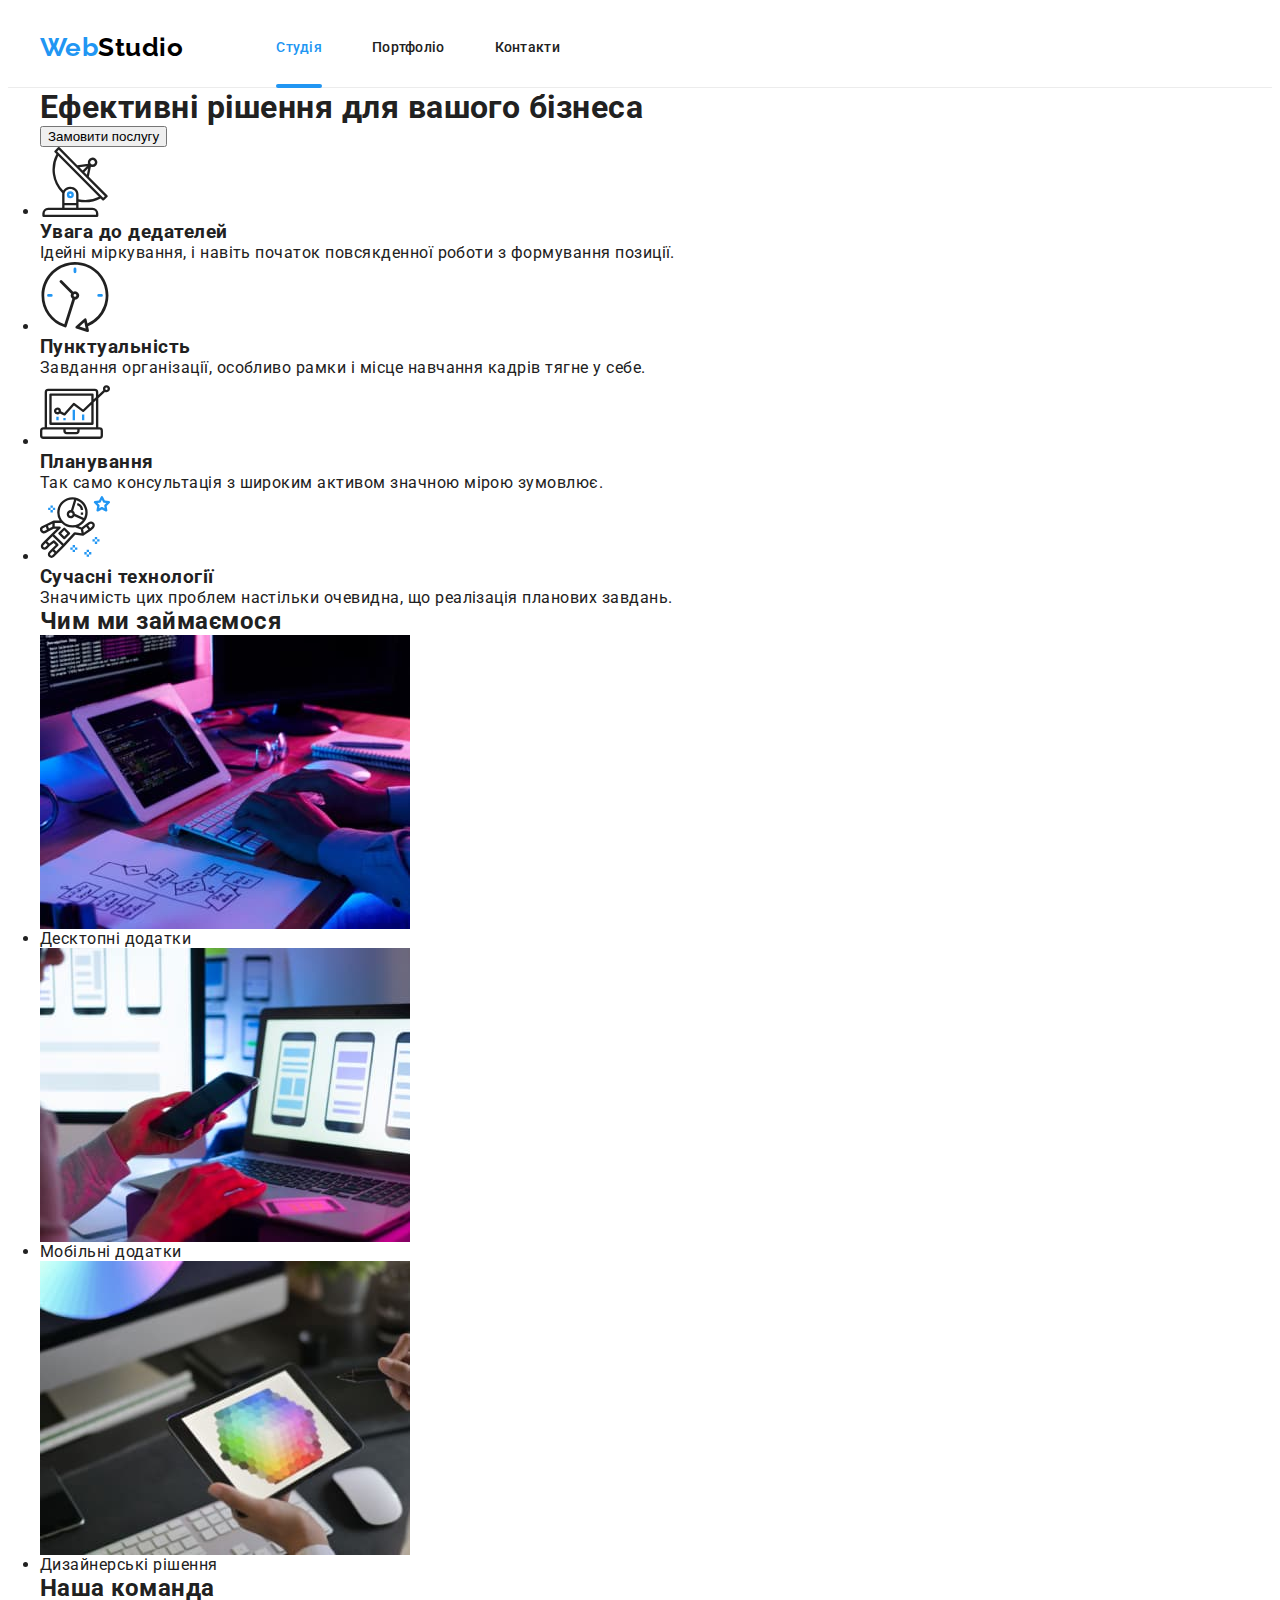
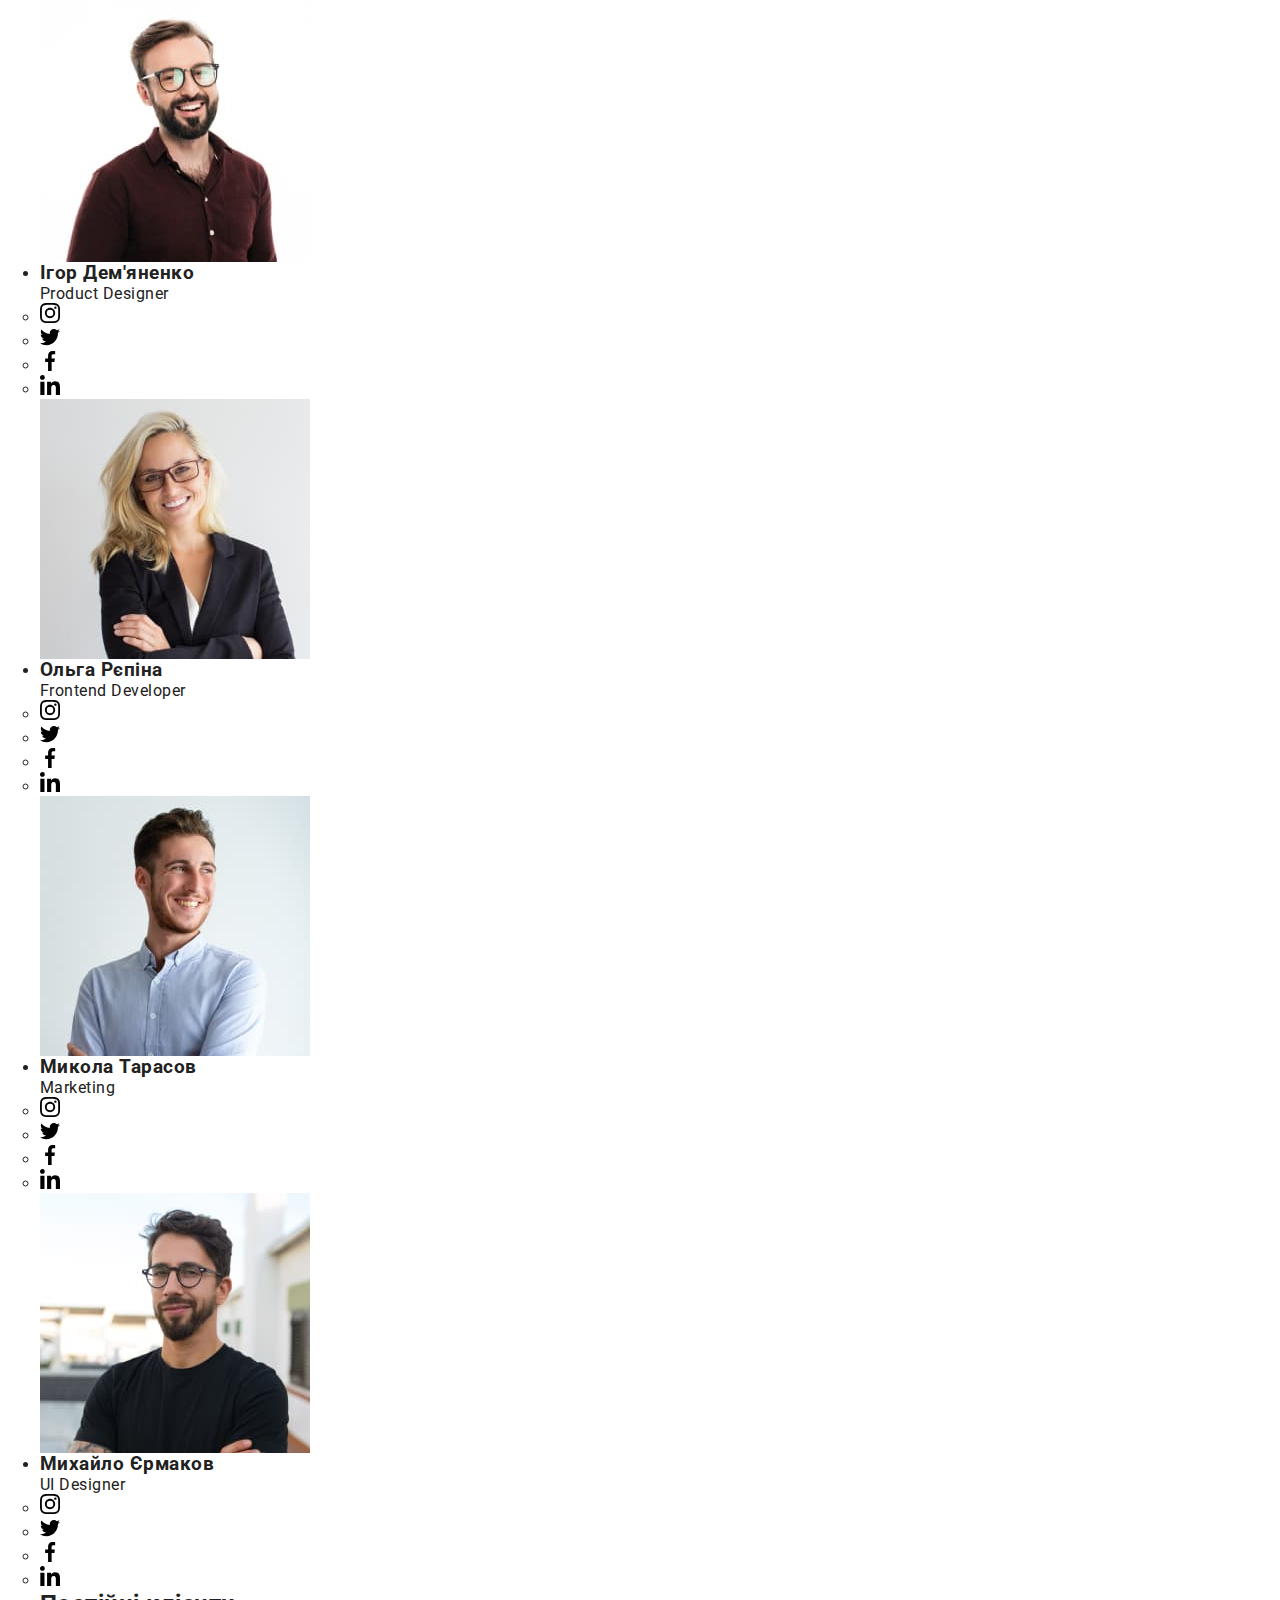
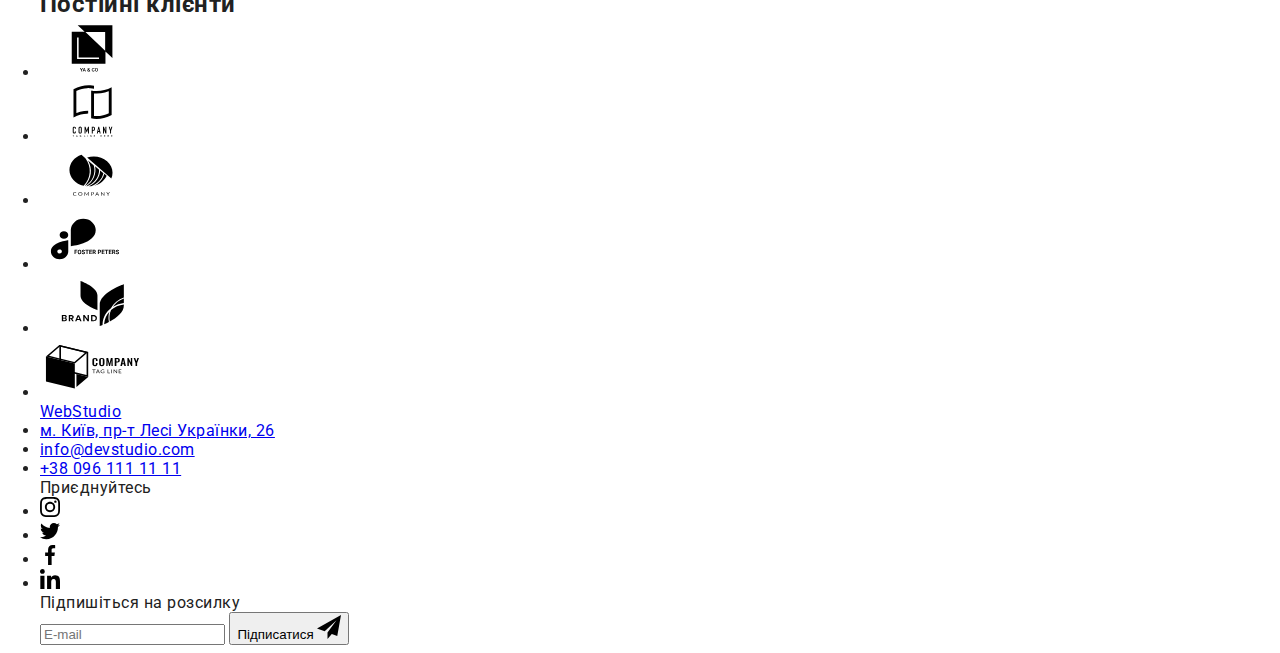
==== commit cb2766de: "summary" ====
--- a/index.html
+++ b/index.html
@@ -29,6 +29,11 @@
             <a href="./index.html" class="site-nav__logo">
               <span class="site-nav__lable">Web</span>Studio
             </a>
+            <button class="site-nav__menu" type="button">
+              <svg width="40" height="40" class="site-nav__icon">
+                <use href="./imeges/icons.svg#icon-mob_menu"></use>
+              </svg>
+            </button>
             <ul class="site-nav__list">
               <li class="site-nav__item">
                 <a href="./index.html" class="site-nav__link site-nav__link--current">Студія</a>
--- a/css/main.css
+++ b/css/main.css
@@ -116,6 +116,18 @@
       -ms-flex-align: center;
           align-items: center;
 }
+.site-nav__menu {
+  position: absolute;
+  top: 10px;
+  right: 15px;
+  background-color: #fff;
+  border: none;
+}
+@media (min-width: 480px) {
+  .site-nav__menu {
+    display: none;
+  }
+}
 .site-nav__logo {
   margin-right: 93px;
   color: var(--black-text-color);
@@ -129,7 +141,7 @@
   color: var(--accent-text-color);
 }
 .site-nav__link {
-  display: block;
+  display: none;
   color: var(--title-text-r);
   font-weight: 500;
   font-size: 14px;
@@ -172,6 +184,11 @@
 .site-nav__link--current {
   color: var(--accent-text-color);
 }
+@media (min-width: 480px) {
+  .site-nav__link {
+    display: block;
+  }
+}
 .site-nav__list {
   display: -webkit-box;
   display: -ms-flexbox;
@@ -186,9 +203,7 @@
 
 /* auth nav */
 .auth-nav {
-  display: -webkit-box;
-  display: -ms-flexbox;
-  display: flex;
+  display: none;
   padding-left: 0;
   margin-left: auto;
   -webkit-box-align: center;
@@ -224,610 +239,6 @@
 }
 .auth-nav__icon {
   margin-right: 10px;
-}
-
-.hero {
-  padding: 200px 0;
-  max-width: 1600px;
-  height: 600px;
-  margin-left: auto;
-  margin-right: auto;
-  background-image: -webkit-gradient(linear, left top, left bottom, from(var(--hero-background-gradient)), to(var(--hero-background-gradient))), url(../imeges/hero.jpg);
-  background-image: linear-gradient(var(--hero-background-gradient), var(--hero-background-gradient)), url(../imeges/hero.jpg);
-  background-color: var(--background-color-accent);
-}
-.hero__title {
-  margin-left: auto;
-  margin-right: auto;
-  margin-bottom: 30px;
-  max-width: 696px;
-  color: var(--white-text-color);
-  font-weight: 900;
-  font-size: 44px;
-  line-height: 1.36;
-  letter-spacing: 0.06em;
-  text-transform: uppercase;
-  text-align: center;
-}
-.hero__button {
-  display: -webkit-box;
-  display: -ms-flexbox;
-  display: flex;
-  padding: 10px 32px;
-  margin: 0 auto;
-  -webkit-box-pack: center;
-      -ms-flex-pack: center;
-          justify-content: center;
-  border-radius: 4px;
-  color: var(--white-text-color);
-  background-color: var(--accent-text-color);
-  border-color: transparent;
-  font-family: Roboto, sans-serif;
-  font-weight: 700;
-  font-size: 16px;
-  line-height: 1.87;
-  letter-spacing: 0.06em;
-  cursor: pointer;
-  text-decoration: none;
-  -webkit-transition-property: color, background-color;
-  transition-property: color, background-color;
-  -webkit-transition-duration: 250ms, 250ms;
-          transition-duration: 250ms, 250ms;
-  -webkit-transition-timing-function: var(--transition-cubic-bezier), var(--transition-cubic-bezier);
-          transition-timing-function: var(--transition-cubic-bezier), var(--transition-cubic-bezier);
-}
-.hero__button:hover, .hero__button:focus {
-  color: var(--title-text-color);
-  background-color: var(--background-color-secondary);
-  border-color: transparent;
-}
-
-.advantage-studio {
-  padding: 94px 0px;
-  background-color: var(--background-color-primary);
-}
-.advantage-studio__title {
-  margin-bottom: 50px;
-  text-align: center;
-  font-weight: 700;
-  font-size: 36px;
-  line-height: 1.17;
-}
-.advantage-studio__list {
-  display: -webkit-box;
-  display: -ms-flexbox;
-  display: flex;
-  min-width: 270px;
-  padding-left: 0;
-  margin-left: auto;
-  margin-right: auto;
-  list-style: none;
-  gap: 30px;
-}
-
-.advantage__img {
-  display: -webkit-box;
-  display: -ms-flexbox;
-  display: flex;
-  width: 270px;
-  height: 120px;
-  margin-bottom: 30px;
-  -webkit-box-align: center;
-      -ms-flex-align: center;
-          align-items: center;
-  -webkit-box-pack: center;
-      -ms-flex-pack: center;
-          justify-content: center;
-  background-color: var(--background-color-secondary);
-  border-radius: 4px;
-}
-.advantage__title {
-  margin-bottom: 10px;
-  text-transform: uppercase;
-  font-weight: 700;
-  font-size: 14px;
-  line-height: 1.14;
-}
-.advantage__text {
-  color: var(--primary-text-color);
-  font-weight: 400;
-  font-size: 14px;
-  line-height: 1.71;
-}
-
-.work {
-  padding-top: 0;
-  padding-bottom: 94px;
-}
-.work__title {
-  margin-bottom: 50px;
-  text-align: center;
-  font-weight: 700;
-  font-size: 36px;
-  line-height: 1.17;
-}
-.work__list {
-  display: -webkit-box;
-  display: -ms-flexbox;
-  display: flex;
-  padding-left: 0;
-  gap: 30px;
-  list-style: none;
-}
-.work__thumb {
-  position: relative;
-}
-.work__description {
-  display: -webkit-box;
-  display: -ms-flexbox;
-  display: flex;
-  position: absolute;
-  bottom: 0;
-  left: 0;
-  width: 100%;
-  height: 70px;
-  -webkit-box-align: center;
-      -ms-flex-align: center;
-          align-items: center;
-  -webkit-box-pack: center;
-      -ms-flex-pack: center;
-          justify-content: center;
-  text-transform: uppercase;
-  font-weight: 700;
-  font-size: 14px;
-  line-height: 1.14;
-  background-color: var(--background-color-work);
-  color: var(--white-text-color);
-}
-
-.command {
-  padding-top: 94px;
-  padding-bottom: 94px;
-  background-color: var(--background-color-secondary);
-}
-.command__title {
-  margin-bottom: 50px;
-  text-align: center;
-  font-weight: 700;
-  font-size: 36px;
-  line-height: 1.17;
-}
-.command__list {
-  display: -webkit-box;
-  display: -ms-flexbox;
-  display: flex;
-  padding-left: 0;
-  text-align: center;
-  list-style: none;
-  gap: 30px;
-}
-
-.employee-card {
-  background-color: var(--white-text-color);
-  -webkit-box-shadow: 0px 1px 3px rgba(0, 0, 0, 0.12), 0px 1px 1px rgba(0, 0, 0, 0.14), 0px 2px 1px rgba(0, 0, 0, 0.2);
-          box-shadow: 0px 1px 3px rgba(0, 0, 0, 0.12), 0px 1px 1px rgba(0, 0, 0, 0.14), 0px 2px 1px rgba(0, 0, 0, 0.2);
-  border-radius: 0px 0px 4px 4px;
-}
-.employee-card__title {
-  margin-bottom: 10px;
-  padding-top: 30px;
-  font-weight: 500;
-  font-size: 16px;
-  line-height: 1.19;
-}
-.employee-card__text {
-  padding-bottom: 16px;
-  color: var(--primary-text-color);
-  font-weight: 400;
-  font-size: 16px;
-  line-height: 1.19;
-}
-
-.social-list {
-  display: -webkit-box;
-  display: -ms-flexbox;
-  display: flex;
-  -webkit-box-align: center;
-      -ms-flex-align: center;
-          align-items: center;
-  -webkit-box-pack: center;
-      -ms-flex-pack: center;
-          justify-content: center;
-  gap: 10px;
-  padding-bottom: 30px;
-  list-style: none;
-}
-.social-list__link {
-  display: -webkit-box;
-  display: -ms-flexbox;
-  display: flex;
-  width: 44px;
-  height: 44px;
-  -webkit-box-pack: center;
-      -ms-flex-pack: center;
-          justify-content: center;
-  -webkit-box-align: center;
-      -ms-flex-align: center;
-          align-items: center;
-  border-radius: 50%;
-  fill: var(--background-color-icon);
-  background-color: var(--white-text-color);
-  -webkit-transition-property: fill, background-color;
-  transition-property: fill, background-color;
-  -webkit-transition-duration: 250ms, 250ms;
-          transition-duration: 250ms, 250ms;
-  -webkit-transition-timing-function: var(--transition-cubic-bezier), var(--transition-cubic-bezier);
-          transition-timing-function: var(--transition-cubic-bezier), var(--transition-cubic-bezier);
-}
-.social-list__link:hover, .social-list__link:focus {
-  fill: var(--white-text-color);
-  background-color: var(--accent-text-color);
-}
-
-.clients {
-  padding-top: 94px;
-  padding-bottom: 94px;
-}
-.clients__title {
-  margin-bottom: 50px;
-  text-align: center;
-  font-weight: 700;
-  font-size: 36px;
-  line-height: 1.17;
-}
-.clients__list {
-  display: -webkit-box;
-  display: -ms-flexbox;
-  display: flex;
-  -webkit-box-pack: center;
-      -ms-flex-pack: center;
-          justify-content: center;
-  -webkit-box-align: center;
-      -ms-flex-align: center;
-          align-items: center;
-  margin-right: auto;
-  margin-left: auto;
-  gap: 30px;
-  list-style: none;
-}
-
-.clients-logo__link {
-  display: -webkit-box;
-  display: -ms-flexbox;
-  display: flex;
-  width: 170px;
-  height: 92px;
-  -webkit-box-pack: center;
-      -ms-flex-pack: center;
-          justify-content: center;
-  -webkit-box-align: center;
-      -ms-flex-align: center;
-          align-items: center;
-  margin-right: auto;
-  margin-left: auto;
-  border: 1px solid var(--background-color-icon);
-  border-radius: 4px;
-  fill: var(--background-color-icon);
-  cursor: pointer;
-  -webkit-transition-property: fill, border-color;
-  transition-property: fill, border-color;
-  -webkit-transition-duration: 250ms, 250ms;
-          transition-duration: 250ms, 250ms;
-  -webkit-transition-timing-function: var(--transition-cubic-bezier), var(--transition-cubic-bezier);
-          transition-timing-function: var(--transition-cubic-bezier), var(--transition-cubic-bezier);
-}
-.clients-logo__link:hover, .clients-logo__link:focus {
-  fill: var(--accent-text-color);
-  border-color: var(--accent-text-color);
-}
-
-.footer {
-  padding: 60px 0;
-  background-color: var(--background-color-accent);
-  color: var(--white-text-color);
-}
-.footer__container {
-  display: -webkit-box;
-  display: -ms-flexbox;
-  display: flex;
-  -webkit-box-align: baseline;
-      -ms-flex-align: baseline;
-          align-items: baseline;
-}
-
-.footer-contact__list {
-  list-style: none;
-}
-.footer-contact__item {
-  margin-right: 70px;
-}
-.footer-contact__item:not(:last-child) {
-  margin-bottom: 9px;
-}
-.footer-contact__link {
-  color: var(--footer-adress-color);
-  text-decoration: none;
-  font-family: Roboto, sans-serif;
-  font-style: normal;
-  font-weight: 400;
-  font-size: 14px;
-  line-height: 1.71;
-  letter-spacing: 0.03em;
-  -webkit-transition-property: color;
-  transition-property: color;
-  -webkit-transition-duration: 250ms;
-          transition-duration: 250ms;
-  -webkit-transition-timing-function: var(--transition-cubic-bezier);
-          transition-timing-function: var(--transition-cubic-bezier);
-}
-.footer-contact__link:hover, .footer-contact__link:focus {
-  color: var(--accent-text-color);
-}
-.footer-contact__text {
-  color: var(--white-text-color);
-  -webkit-transition-property: color;
-  transition-property: color;
-  -webkit-transition-duration: 250ms;
-          transition-duration: 250ms;
-  -webkit-transition-timing-function: var(--transition-cubic-bezier);
-          transition-timing-function: var(--transition-cubic-bezier);
-}
-.footer-contact__text:hover, .footer-contact__text:focus {
-  color: var(--accent-text-color);
-}
-
-.footer-logo {
-  display: block;
-  margin-bottom: 20px;
-  color: var(--white-text-color);
-  font-family: Raleway, sans-serif;
-  text-decoration: none;
-  font-weight: 700;
-  font-size: 26px;
-  line-height: 1.19;
-}
-.footer-logo__lable {
-  color: var(--accent-text-color);
-}
-
-.footer-social__text {
-  margin-bottom: 20px;
-  text-transform: uppercase;
-  font-weight: 700;
-  font-size: 14px;
-  line-height: 1.14;
-}
-.footer-social__list {
-  display: -webkit-box;
-  display: -ms-flexbox;
-  display: flex;
-  gap: 10px;
-  list-style: none;
-}
-.footer-social__link {
-  display: -webkit-box;
-  display: -ms-flexbox;
-  display: flex;
-  width: 44px;
-  height: 44px;
-  -webkit-box-pack: center;
-      -ms-flex-pack: center;
-          justify-content: center;
-  -webkit-box-align: center;
-      -ms-flex-align: center;
-          align-items: center;
-  border-radius: 50%;
-  fill: var(--white-text-color);
-  background-color: var(--background-footer-color-icon);
-  -webkit-transition: background-color 250ms var(--transition-cubic-bezier);
-  transition: background-color 250ms var(--transition-cubic-bezier);
-}
-.footer-social__link:hover, .footer-social__link:focus {
-  background-color: var(--accent-text-color);
-}
-
-.mailing__form {
-  margin-left: 93px;
-}
-.mailing__text {
-  margin-bottom: 20px;
-  text-transform: uppercase;
-  font-weight: 700;
-  font-size: 14px;
-  line-height: 1.14;
-}
-.mailing__input {
-  margin-right: 12px;
-  padding-left: 16px;
-  width: 358px;
-  height: 50px;
-  color: var(--white-text-color);
-  background-color: var(--background-color-accent);
-  border: 1px solid rgba(255, 255, 255, 0.3);
-  border-radius: 4px;
-}
-.mailing__button {
-  display: -webkit-inline-box;
-  display: -ms-inline-flexbox;
-  display: inline-flex;
-  -webkit-box-align: center;
-      -ms-flex-align: center;
-          align-items: center;
-  -webkit-box-pack: center;
-      -ms-flex-pack: center;
-          justify-content: center;
-  padding: 10px 28px;
-  width: 200px;
-  height: 50px;
-  gap: 10px;
-  color: var(--white-text-color);
-  background-color: var(--accent-text-color);
-  fill: var(--background-color-primary);
-  border-color: transparent;
-  font-weight: 700;
-  font-size: 16px;
-  line-height: 1.875;
-  border-radius: 4px;
-  -webkit-box-shadow: 0px 4px 4px rgba(0, 0, 0, 0.15);
-          box-shadow: 0px 4px 4px rgba(0, 0, 0, 0.15);
-  cursor: pointer;
-  -webkit-transition-property: color, background-color, fill;
-  transition-property: color, background-color, fill;
-  -webkit-transition-duration: 250ms, 250ms, 250ms;
-          transition-duration: 250ms, 250ms, 250ms;
-  -webkit-transition-timing-function: var(--transition-cubic-bezier), var(--transition-cubic-bezier), var(--transition-cubic-bezier);
-          transition-timing-function: var(--transition-cubic-bezier), var(--transition-cubic-bezier), var(--transition-cubic-bezier);
-}
-.mailing__button:hover {
-  color: var(--title-text-color);
-  background-color: var(--background-color-secondary);
-  fill: var(--title-text-color);
-  border-color: transparent;
-}
-
-.example {
-  padding: 94px 0;
-}
-.example__title {
-  margin-bottom: 50px;
-  text-align: center;
-  font-weight: 700;
-  font-size: 36px;
-  line-height: 1.17;
-}
-
-.button-grid {
-  display: -webkit-box;
-  display: -ms-flexbox;
-  display: flex;
-  margin-bottom: 50px;
-  padding-left: 0;
-  -webkit-box-pack: center;
-      -ms-flex-pack: center;
-          justify-content: center;
-  list-style: none;
-  gap: 8px;
-}
-.button-grid__button {
-  display: inline-block;
-  border-radius: 4px;
-  padding: 6px 22px;
-  min-width: 73px;
-  color: var(--title-text-color);
-  background-color: var(--background-color-secondary);
-  font-family: Roboto, sans-serif;
-  border-color: transparent;
-  font-weight: 500;
-  font-size: 16px;
-  line-height: 1.62;
-  cursor: pointer;
-  text-decoration: none;
-  text-align: center;
-  -webkit-transition-property: color, background-color, -webkit-box-shadow;
-  transition-property: color, background-color, -webkit-box-shadow;
-  transition-property: color, background-color, box-shadow;
-  transition-property: color, background-color, box-shadow, -webkit-box-shadow;
-  -webkit-transition-duration: 250ms, 250ms, 250ms;
-          transition-duration: 250ms, 250ms, 250ms;
-  -webkit-transition-timing-function: var(--transition-cubic-bezier), var(--transition-cubic-bezier), var(--transition-cubic-bezier);
-          transition-timing-function: var(--transition-cubic-bezier), var(--transition-cubic-bezier), var(--transition-cubic-bezier);
-}
-.button-grid__button:hover, .button-grid__button:focus {
-  color: var(--white-text-color);
-  background-color: var(--accent-text-color);
-  -webkit-box-shadow: 0px 3px 1px rgba(0, 0, 0, 0.1), 0px 1px 2px rgba(0, 0, 0, 0.08), 0px 2px 2px rgba(0, 0, 0, 0.12);
-          box-shadow: 0px 3px 1px rgba(0, 0, 0, 0.1), 0px 1px 2px rgba(0, 0, 0, 0.08), 0px 2px 2px rgba(0, 0, 0, 0.12);
-}
-.button-grid__button--current {
-  color: var(--white-text-color);
-  background-color: var(--accent-text-color);
-}
-
-.card-grid {
-  display: -webkit-box;
-  display: -ms-flexbox;
-  display: flex;
-  -ms-flex-wrap: wrap;
-      flex-wrap: wrap;
-  padding-left: 0;
-  gap: 30px;
-  list-style: none;
-}
-.card-grid__item {
-  width: 370px;
-}
-
-.card {
-  display: block;
-  text-decoration: none;
-  -webkit-transition-property: -webkit-box-shadow;
-  transition-property: -webkit-box-shadow;
-  transition-property: box-shadow;
-  transition-property: box-shadow, -webkit-box-shadow;
-  -webkit-transition-duration: 250ms;
-          transition-duration: 250ms;
-  -webkit-transition-timing-function: var(--transition-cubic-bezier);
-          transition-timing-function: var(--transition-cubic-bezier);
-}
-.card:hover, .card:focus {
-  -webkit-box-shadow: 0px 1px 1px rgba(0, 0, 0, 0.12), 0px 4px 4px rgba(0, 0, 0, 0.06), 1px 4px 6px rgba(0, 0, 0, 0.16);
-          box-shadow: 0px 1px 1px rgba(0, 0, 0, 0.12), 0px 4px 4px rgba(0, 0, 0, 0.06), 1px 4px 6px rgba(0, 0, 0, 0.16);
-}
-.card__thumb {
-  position: relative;
-  overflow: hidden;
-}
-.card__description {
-  position: absolute;
-  bottom: 0;
-  left: 0;
-  width: 100%;
-  height: 100%;
-  padding: 63px 24px;
-  color: var(--white-text-color);
-  background-color: var(--background-color-example);
-  -webkit-transform: translateY(100%);
-          transform: translateY(100%);
-  -webkit-transition-property: -webkit-transform;
-  transition-property: -webkit-transform;
-  transition-property: transform;
-  transition-property: transform, -webkit-transform;
-  -webkit-transition-duration: 250ms;
-          transition-duration: 250ms;
-  -webkit-transition-timing-function: var(--transition-cubic-bezier);
-          transition-timing-function: var(--transition-cubic-bezier);
-}
-.card:hover .card__description {
-  -webkit-transform: translateY(0);
-          transform: translateY(0);
-}
-.card__title {
-  font-size: 18px;
-  line-height: 1.55;
-}
-.card__block {
-  padding: 20px 24px;
-  border-bottom: 1px solid var(--border-color-portfolio);
-  border-left: 1px solid var(--border-color-portfolio);
-  border-right: 1px solid var(--border-color-portfolio);
-}
-.card__name {
-  margin-bottom: 4px;
-  color: var(--title-text-color);
-  text-align: left;
-  font-family: Roboto, sans-serif;
-  font-weight: 700;
-  font-size: 18px;
-  line-height: 2;
-  letter-spacing: 0.06em;
-}
-.card__text {
-  color: var(--primary-text-color);
-  font-family: Roboto, sans-serif;
-  font-weight: 400;
-  font-size: 16px;
-  line-height: 1.88;
-  letter-spacing: 0.03em;
 }
 
 .modal {
--- a/css/main.min.css
+++ b/css/main.min.css
@@ -1 +1 @@
-:root{--primary-text-color: #757575;--title-text-color: #212121;--accent-text-color: #2196f3;--white-text-color: #ffffff;--black-text-color: #000000;--footer-adress-color: rgba(255, 255, 255, 0.6);--background-color-primary: #ffffff;--background-color-secondary: #f5f4fa;--background-color-accent: #2f303a;--border-color-heder: #ececec;--border-color-portfolio: #eeeeee;--hero-background-gradient: rgba(47, 48, 58, 0.4);--background-color-icon: #afb1bb;--background-footer-color-icon: rgba(255, 255, 255, 0.1);--background-color-work: rgba(47, 48, 58, 0.8);--background-color-example: rgba(33, 150, 243, 0.9);--background-color-modal: rgba(0, 0, 0, 0.2);--border-color-modal-button: rgba(0, 0, 0, 0.1);--transition-cubic-bezier: cubic-bezier(0.4, 0, 0.2, 1)}body{background-color:var(--background-color-primary);color:var(--title-text-color);font-family:Roboto,sans-serif;letter-spacing:.03em}header{padding:24px 0;border-bottom:1px solid var(--border-color-heder)}h1,h2,h3,h4,h5,h6,p,ul{padding:0;margin:0}img{display:block;max-width:100%;height:auto}.visually-hidden{position:absolute;white-space:nowrap;width:1px;height:1px;overflow:hidden;border:0;padding:0;clip:rect(0 0 0 0);-webkit-clip-path:inset(50%);clip-path:inset(50%);margin:-1px}.backdrop{position:fixed;top:0;left:0;width:100%;height:100%;z-index:1;background-color:var(--background-color-modal);-webkit-transition-property:opacity,visibility;transition-property:opacity,visibility;-webkit-transition-duration:250ms,250ms;transition-duration:250ms,250ms;-webkit-transition-timing-function:var(--transition-cubic-bezier),var(--transition-cubic-bezier);transition-timing-function:var(--transition-cubic-bezier),var(--transition-cubic-bezier)}.backdrop--hidden{opacity:0;visibility:hidden;pointer-events:none}.container{max-width:1200px;margin:0 auto;padding:0 15px}.block-nav{display:-webkit-box;display:-ms-flexbox;display:flex}.site-nav{display:-webkit-box;display:-ms-flexbox;display:flex;-webkit-box-align:center;-ms-flex-align:center;align-items:center}.site-nav__logo{margin-right:93px;color:var(--black-text-color);font-family:Raleway,sans-serif;font-weight:700;font-size:26px;line-height:1.2;text-decoration:none}.site-nav__lable{color:var(--accent-text-color)}.site-nav__link{display:block;color:var(--title-text-r);font-weight:500;font-size:14px;line-height:1.14;letter-spacing:.02em;text-decoration:none;-webkit-transition-property:color;transition-property:color;-webkit-transition-duration:250ms;transition-duration:250ms;-webkit-transition-timing-function:var(--transition-cubic-bezier);transition-timing-function:var(--transition-cubic-bezier)}.site-nav__link:hover,.site-nav__link:focus{color:var(--accent-text-color)}.site-nav__link::after{position:absolute;bottom:-32px;display:block;opacity:0;width:100%;height:4px;background-color:currentcolor;border-radius:2px;-webkit-transition-property:opacity;transition-property:opacity;-webkit-transition-duration:250ms;transition-duration:250ms;-webkit-transition-timing-function:var(--transition-cubic-bezier);transition-timing-function:var(--transition-cubic-bezier);content:""}.site-nav__link:hover::after{opacity:1}.site-nav__link--current::after{opacity:1}.site-nav__link--current{color:var(--accent-text-color)}.site-nav__list{display:-webkit-box;display:-ms-flexbox;display:flex;padding-left:0;gap:50px;list-style:none}.site-nav__item{position:relative}.auth-nav{display:-webkit-box;display:-ms-flexbox;display:flex;padding-left:0;margin-left:auto;-webkit-box-align:center;-ms-flex-align:center;align-items:center;list-style:none;gap:50px}.auth-nav__link{display:-webkit-box;display:-ms-flexbox;display:flex;-webkit-box-align:center;-ms-flex-align:center;align-items:center;fill:var(--primary-text-color);color:var(--primary-text-color);font-weight:500;font-size:14px;line-height:1.14;letter-spacing:.02em;text-decoration:none;-webkit-transition-property:color,fill;transition-property:color,fill;-webkit-transition-duration:250ms,250ms;transition-duration:250ms,250ms;-webkit-transition-timing-function:var(--transition-cubic-bezier),var(--transition-cubic-bezier);transition-timing-function:var(--transition-cubic-bezier),var(--transition-cubic-bezier)}.auth-nav__link:hover,.auth-nav__link:focus{color:var(--accent-text-color);fill:var(--accent-text-color)}.auth-nav__icon{margin-right:10px}.hero{padding:200px 0;max-width:1600px;height:600px;margin-left:auto;margin-right:auto;background-image:-webkit-gradient(linear, left top, left bottom, from(var(--hero-background-gradient)), to(var(--hero-background-gradient))),url(../imeges/hero.jpg);background-image:linear-gradient(var(--hero-background-gradient), var(--hero-background-gradient)),url(../imeges/hero.jpg);background-color:var(--background-color-accent)}.hero__title{margin-left:auto;margin-right:auto;margin-bottom:30px;max-width:696px;color:var(--white-text-color);font-weight:900;font-size:44px;line-height:1.36;letter-spacing:.06em;text-transform:uppercase;text-align:center}.hero__button{display:-webkit-box;display:-ms-flexbox;display:flex;padding:10px 32px;margin:0 auto;-webkit-box-pack:center;-ms-flex-pack:center;justify-content:center;border-radius:4px;color:var(--white-text-color);background-color:var(--accent-text-color);border-color:rgba(0,0,0,0);font-family:Roboto,sans-serif;font-weight:700;font-size:16px;line-height:1.87;letter-spacing:.06em;cursor:pointer;text-decoration:none;-webkit-transition-property:color,background-color;transition-property:color,background-color;-webkit-transition-duration:250ms,250ms;transition-duration:250ms,250ms;-webkit-transition-timing-function:var(--transition-cubic-bezier),var(--transition-cubic-bezier);transition-timing-function:var(--transition-cubic-bezier),var(--transition-cubic-bezier)}.hero__button:hover,.hero__button:focus{color:var(--title-text-color);background-color:var(--background-color-secondary);border-color:rgba(0,0,0,0)}.advantage-studio{padding:94px 0px;background-color:var(--background-color-primary)}.advantage-studio__title{margin-bottom:50px;text-align:center;font-weight:700;font-size:36px;line-height:1.17}.advantage-studio__list{display:-webkit-box;display:-ms-flexbox;display:flex;min-width:270px;padding-left:0;margin-left:auto;margin-right:auto;list-style:none;gap:30px}.advantage__img{display:-webkit-box;display:-ms-flexbox;display:flex;width:270px;height:120px;margin-bottom:30px;-webkit-box-align:center;-ms-flex-align:center;align-items:center;-webkit-box-pack:center;-ms-flex-pack:center;justify-content:center;background-color:var(--background-color-secondary);border-radius:4px}.advantage__title{margin-bottom:10px;text-transform:uppercase;font-weight:700;font-size:14px;line-height:1.14}.advantage__text{color:var(--primary-text-color);font-weight:400;font-size:14px;line-height:1.71}.work{padding-top:0;padding-bottom:94px}.work__title{margin-bottom:50px;text-align:center;font-weight:700;font-size:36px;line-height:1.17}.work__list{display:-webkit-box;display:-ms-flexbox;display:flex;padding-left:0;gap:30px;list-style:none}.work__thumb{position:relative}.work__description{display:-webkit-box;display:-ms-flexbox;display:flex;position:absolute;bottom:0;left:0;width:100%;height:70px;-webkit-box-align:center;-ms-flex-align:center;align-items:center;-webkit-box-pack:center;-ms-flex-pack:center;justify-content:center;text-transform:uppercase;font-weight:700;font-size:14px;line-height:1.14;background-color:var(--background-color-work);color:var(--white-text-color)}.command{padding-top:94px;padding-bottom:94px;background-color:var(--background-color-secondary)}.command__title{margin-bottom:50px;text-align:center;font-weight:700;font-size:36px;line-height:1.17}.command__list{display:-webkit-box;display:-ms-flexbox;display:flex;padding-left:0;text-align:center;list-style:none;gap:30px}.employee-card{background-color:var(--white-text-color);-webkit-box-shadow:0px 1px 3px rgba(0,0,0,.12),0px 1px 1px rgba(0,0,0,.14),0px 2px 1px rgba(0,0,0,.2);box-shadow:0px 1px 3px rgba(0,0,0,.12),0px 1px 1px rgba(0,0,0,.14),0px 2px 1px rgba(0,0,0,.2);border-radius:0px 0px 4px 4px}.employee-card__title{margin-bottom:10px;padding-top:30px;font-weight:500;font-size:16px;line-height:1.19}.employee-card__text{padding-bottom:16px;color:var(--primary-text-color);font-weight:400;font-size:16px;line-height:1.19}.social-list{display:-webkit-box;display:-ms-flexbox;display:flex;-webkit-box-align:center;-ms-flex-align:center;align-items:center;-webkit-box-pack:center;-ms-flex-pack:center;justify-content:center;gap:10px;padding-bottom:30px;list-style:none}.social-list__link{display:-webkit-box;display:-ms-flexbox;display:flex;width:44px;height:44px;-webkit-box-pack:center;-ms-flex-pack:center;justify-content:center;-webkit-box-align:center;-ms-flex-align:center;align-items:center;border-radius:50%;fill:var(--background-color-icon);background-color:var(--white-text-color);-webkit-transition-property:fill,background-color;transition-property:fill,background-color;-webkit-transition-duration:250ms,250ms;transition-duration:250ms,250ms;-webkit-transition-timing-function:var(--transition-cubic-bezier),var(--transition-cubic-bezier);transition-timing-function:var(--transition-cubic-bezier),var(--transition-cubic-bezier)}.social-list__link:hover,.social-list__link:focus{fill:var(--white-text-color);background-color:var(--accent-text-color)}.clients{padding-top:94px;padding-bottom:94px}.clients__title{margin-bottom:50px;text-align:center;font-weight:700;font-size:36px;line-height:1.17}.clients__list{display:-webkit-box;display:-ms-flexbox;display:flex;-webkit-box-pack:center;-ms-flex-pack:center;justify-content:center;-webkit-box-align:center;-ms-flex-align:center;align-items:center;margin-right:auto;margin-left:auto;gap:30px;list-style:none}.clients-logo__link{display:-webkit-box;display:-ms-flexbox;display:flex;width:170px;height:92px;-webkit-box-pack:center;-ms-flex-pack:center;justify-content:center;-webkit-box-align:center;-ms-flex-align:center;align-items:center;margin-right:auto;margin-left:auto;border:1px solid var(--background-color-icon);border-radius:4px;fill:var(--background-color-icon);cursor:pointer;-webkit-transition-property:fill,border-color;transition-property:fill,border-color;-webkit-transition-duration:250ms,250ms;transition-duration:250ms,250ms;-webkit-transition-timing-function:var(--transition-cubic-bezier),var(--transition-cubic-bezier);transition-timing-function:var(--transition-cubic-bezier),var(--transition-cubic-bezier)}.clients-logo__link:hover,.clients-logo__link:focus{fill:var(--accent-text-color);border-color:var(--accent-text-color)}.footer{padding:60px 0;background-color:var(--background-color-accent);color:var(--white-text-color)}.footer__container{display:-webkit-box;display:-ms-flexbox;display:flex;-webkit-box-align:baseline;-ms-flex-align:baseline;align-items:baseline}.footer-contact__list{list-style:none}.footer-contact__item{margin-right:70px}.footer-contact__item:not(:last-child){margin-bottom:9px}.footer-contact__link{color:var(--footer-adress-color);text-decoration:none;font-family:Roboto,sans-serif;font-style:normal;font-weight:400;font-size:14px;line-height:1.71;letter-spacing:.03em;-webkit-transition-property:color;transition-property:color;-webkit-transition-duration:250ms;transition-duration:250ms;-webkit-transition-timing-function:var(--transition-cubic-bezier);transition-timing-function:var(--transition-cubic-bezier)}.footer-contact__link:hover,.footer-contact__link:focus{color:var(--accent-text-color)}.footer-contact__text{color:var(--white-text-color);-webkit-transition-property:color;transition-property:color;-webkit-transition-duration:250ms;transition-duration:250ms;-webkit-transition-timing-function:var(--transition-cubic-bezier);transition-timing-function:var(--transition-cubic-bezier)}.footer-contact__text:hover,.footer-contact__text:focus{color:var(--accent-text-color)}.footer-logo{display:block;margin-bottom:20px;color:var(--white-text-color);font-family:Raleway,sans-serif;text-decoration:none;font-weight:700;font-size:26px;line-height:1.19}.footer-logo__lable{color:var(--accent-text-color)}.footer-social__text{margin-bottom:20px;text-transform:uppercase;font-weight:700;font-size:14px;line-height:1.14}.footer-social__list{display:-webkit-box;display:-ms-flexbox;display:flex;gap:10px;list-style:none}.footer-social__link{display:-webkit-box;display:-ms-flexbox;display:flex;width:44px;height:44px;-webkit-box-pack:center;-ms-flex-pack:center;justify-content:center;-webkit-box-align:center;-ms-flex-align:center;align-items:center;border-radius:50%;fill:var(--white-text-color);background-color:var(--background-footer-color-icon);-webkit-transition:background-color 250ms var(--transition-cubic-bezier);transition:background-color 250ms var(--transition-cubic-bezier)}.footer-social__link:hover,.footer-social__link:focus{background-color:var(--accent-text-color)}.mailing__form{margin-left:93px}.mailing__text{margin-bottom:20px;text-transform:uppercase;font-weight:700;font-size:14px;line-height:1.14}.mailing__input{margin-right:12px;padding-left:16px;width:358px;height:50px;color:var(--white-text-color);background-color:var(--background-color-accent);border:1px solid rgba(255,255,255,.3);border-radius:4px}.mailing__button{display:-webkit-inline-box;display:-ms-inline-flexbox;display:inline-flex;-webkit-box-align:center;-ms-flex-align:center;align-items:center;-webkit-box-pack:center;-ms-flex-pack:center;justify-content:center;padding:10px 28px;width:200px;height:50px;gap:10px;color:var(--white-text-color);background-color:var(--accent-text-color);fill:var(--background-color-primary);border-color:rgba(0,0,0,0);font-weight:700;font-size:16px;line-height:1.875;border-radius:4px;-webkit-box-shadow:0px 4px 4px rgba(0,0,0,.15);box-shadow:0px 4px 4px rgba(0,0,0,.15);cursor:pointer;-webkit-transition-property:color,background-color,fill;transition-property:color,background-color,fill;-webkit-transition-duration:250ms,250ms,250ms;transition-duration:250ms,250ms,250ms;-webkit-transition-timing-function:var(--transition-cubic-bezier),var(--transition-cubic-bezier),var(--transition-cubic-bezier);transition-timing-function:var(--transition-cubic-bezier),var(--transition-cubic-bezier),var(--transition-cubic-bezier)}.mailing__button:hover{color:var(--title-text-color);background-color:var(--background-color-secondary);fill:var(--title-text-color);border-color:rgba(0,0,0,0)}.example{padding:94px 0}.example__title{margin-bottom:50px;text-align:center;font-weight:700;font-size:36px;line-height:1.17}.button-grid{display:-webkit-box;display:-ms-flexbox;display:flex;margin-bottom:50px;padding-left:0;-webkit-box-pack:center;-ms-flex-pack:center;justify-content:center;list-style:none;gap:8px}.button-grid__button{display:inline-block;border-radius:4px;padding:6px 22px;min-width:73px;color:var(--title-text-color);background-color:var(--background-color-secondary);font-family:Roboto,sans-serif;border-color:rgba(0,0,0,0);font-weight:500;font-size:16px;line-height:1.62;cursor:pointer;text-decoration:none;text-align:center;-webkit-transition-property:color,background-color,-webkit-box-shadow;transition-property:color,background-color,-webkit-box-shadow;transition-property:color,background-color,box-shadow;transition-property:color,background-color,box-shadow,-webkit-box-shadow;-webkit-transition-duration:250ms,250ms,250ms;transition-duration:250ms,250ms,250ms;-webkit-transition-timing-function:var(--transition-cubic-bezier),var(--transition-cubic-bezier),var(--transition-cubic-bezier);transition-timing-function:var(--transition-cubic-bezier),var(--transition-cubic-bezier),var(--transition-cubic-bezier)}.button-grid__button:hover,.button-grid__button:focus{color:var(--white-text-color);background-color:var(--accent-text-color);-webkit-box-shadow:0px 3px 1px rgba(0,0,0,.1),0px 1px 2px rgba(0,0,0,.08),0px 2px 2px rgba(0,0,0,.12);box-shadow:0px 3px 1px rgba(0,0,0,.1),0px 1px 2px rgba(0,0,0,.08),0px 2px 2px rgba(0,0,0,.12)}.button-grid__button--current{color:var(--white-text-color);background-color:var(--accent-text-color)}.card-grid{display:-webkit-box;display:-ms-flexbox;display:flex;-ms-flex-wrap:wrap;flex-wrap:wrap;padding-left:0;gap:30px;list-style:none}.card-grid__item{width:370px}.card{display:block;text-decoration:none;-webkit-transition-property:-webkit-box-shadow;transition-property:-webkit-box-shadow;transition-property:box-shadow;transition-property:box-shadow, -webkit-box-shadow;-webkit-transition-duration:250ms;transition-duration:250ms;-webkit-transition-timing-function:var(--transition-cubic-bezier);transition-timing-function:var(--transition-cubic-bezier)}.card:hover,.card:focus{-webkit-box-shadow:0px 1px 1px rgba(0,0,0,.12),0px 4px 4px rgba(0,0,0,.06),1px 4px 6px rgba(0,0,0,.16);box-shadow:0px 1px 1px rgba(0,0,0,.12),0px 4px 4px rgba(0,0,0,.06),1px 4px 6px rgba(0,0,0,.16)}.card__thumb{position:relative;overflow:hidden}.card__description{position:absolute;bottom:0;left:0;width:100%;height:100%;padding:63px 24px;color:var(--white-text-color);background-color:var(--background-color-example);-webkit-transform:translateY(100%);transform:translateY(100%);-webkit-transition-property:-webkit-transform;transition-property:-webkit-transform;transition-property:transform;transition-property:transform, -webkit-transform;-webkit-transition-duration:250ms;transition-duration:250ms;-webkit-transition-timing-function:var(--transition-cubic-bezier);transition-timing-function:var(--transition-cubic-bezier)}.card:hover .card__description{-webkit-transform:translateY(0);transform:translateY(0)}.card__title{font-size:18px;line-height:1.55}.card__block{padding:20px 24px;border-bottom:1px solid var(--border-color-portfolio);border-left:1px solid var(--border-color-portfolio);border-right:1px solid var(--border-color-portfolio)}.card__name{margin-bottom:4px;color:var(--title-text-color);text-align:left;font-family:Roboto,sans-serif;font-weight:700;font-size:18px;line-height:2;letter-spacing:.06em}.card__text{color:var(--primary-text-color);font-family:Roboto,sans-serif;font-weight:400;font-size:16px;line-height:1.88;letter-spacing:.03em}.modal{position:absolute;top:50%;left:50%;-webkit-transform:translate(-50%, -50%);transform:translate(-50%, -50%);width:528px;height:581px;padding:40px;background-color:var(--background-color-primary);overflow:auto;-webkit-box-shadow:0px 1px 3px rgba(0,0,0,.12),0px 1px 1px rgba(0,0,0,.14),0px 2px 1px rgba(0,0,0,.2);box-shadow:0px 1px 3px rgba(0,0,0,.12),0px 1px 1px rgba(0,0,0,.14),0px 2px 1px rgba(0,0,0,.2);border-radius:4px}.modal__closebutton{position:absolute;right:8px;top:8px;display:-webkit-box;display:-ms-flexbox;display:flex;-webkit-box-align:center;-ms-flex-align:center;align-items:center;-webkit-box-pack:center;-ms-flex-pack:center;justify-content:center;width:30px;height:30px;border-radius:50%;background-color:var(--background-color-primary);border:1px solid var(--border-color-modal-button);cursor:pointer}.modal-form__title{margin-bottom:12px;font-weight:700;font-size:20px;line-height:1.15;text-align:center}.modal-form__lable{display:block;margin-bottom:10px}.modal-form__icon{display:block;position:relative}.modal-form__input{display:block;padding-left:42px;height:40px;width:100%;border:1px solid rgba(33,33,33,.2);border-radius:4px;-webkit-transition-property:border-color;transition-property:border-color;-webkit-transition-duration:250ms;transition-duration:250ms;-webkit-transition-timing-function:var(--transition-cubic-bezier);transition-timing-function:var(--transition-cubic-bezier)}.modal-form__input:focus{outline:none;border-color:var(--accent-text-color)}.modal-form__svg{position:absolute;left:15px;top:50%;-webkit-transform:translateY(-50%);transform:translateY(-50%);-webkit-transition-property:fill;transition-property:fill;-webkit-transition-duration:250ms;transition-duration:250ms;-webkit-transition-timing-function:var(--transition-cubic-bezier);transition-timing-function:var(--transition-cubic-bezier)}.modal-form__input:focus+.modal-form__svg{fill:var(--accent-text-color)}.modal-form__coment{display:block;margin-bottom:20px}.modal-form__textarea{display:block;padding:12px 16px;width:100%;max-height:120px;border:1px solid rgba(33,33,33,.2);border-radius:4px;resize:none;-webkit-transition-property:border-color;transition-property:border-color;-webkit-transition-duration:250ms;transition-duration:250ms;-webkit-transition-timing-function:var(--transition-cubic-bezier);transition-timing-function:var(--transition-cubic-bezier)}.modal-form__textarea:focus{outline:none;border-color:var(--accent-text-color)}.modal-form__text{display:block;margin-bottom:4px;color:var(--primary-text-color);font-weight:400;font-size:12px;line-height:1.16}.modal-form__button{display:-webkit-box;display:-ms-flexbox;display:flex;padding:8px 50px;margin:0 auto;-webkit-box-pack:center;-ms-flex-pack:center;justify-content:center;border-radius:4px;color:var(--white-text-color);background-color:var(--accent-text-color);border-color:rgba(0,0,0,0);font-family:Roboto,sans-serif;font-weight:700;font-size:16px;line-height:1.87;letter-spacing:.06em;cursor:pointer;text-decoration:none;-webkit-transition-property:color,background-color;transition-property:color,background-color;-webkit-transition-duration:250ms,250ms;transition-duration:250ms,250ms;-webkit-transition-timing-function:var(--transition-cubic-bezier),var(--transition-cubic-bezier);transition-timing-function:var(--transition-cubic-bezier),var(--transition-cubic-bezier)}.modal-form__button:hover,.modal-form__button:focus{color:var(--title-text-color);background-color:var(--background-color-secondary);border-color:rgba(0,0,0,0)}.modal-checkbox{display:-webkit-box;display:-ms-flexbox;display:flex;margin-bottom:30px;-webkit-box-pack:center;-ms-flex-pack:center;justify-content:center;-webkit-box-align:center;-ms-flex-align:center;align-items:center}.modal-checkbox__span{color:var(--primary-text-color);font-weight:400;font-size:14px;line-height:1.71}.modal-checkbox__link{color:var(--accent-text-color);font-weight:400;font-size:14px;line-height:1.71}.modal-checkbox__svg{margin-right:7px;fill:var(--accent-text-color);border:2px solid var(--title-text-color);border-radius:2px;-webkit-transition-property:background-color,border-color;transition-property:background-color,border-color;-webkit-transition-duration:250ms,250ms;transition-duration:250ms,250ms;-webkit-transition-timing-function:var(--transition-cubic-bezier),var(--transition-cubic-bezier);transition-timing-function:var(--transition-cubic-bezier),var(--transition-cubic-bezier)}.modal-checkbox__input:checked~.modal-checkbox__svg{background-color:var(--accent-text-color);border-color:var(--accent-text-color)}/*# sourceMappingURL=main.min.css.map */+:root{--primary-text-color: #757575;--title-text-color: #212121;--accent-text-color: #2196f3;--white-text-color: #ffffff;--black-text-color: #000000;--footer-adress-color: rgba(255, 255, 255, 0.6);--background-color-primary: #ffffff;--background-color-secondary: #f5f4fa;--background-color-accent: #2f303a;--border-color-heder: #ececec;--border-color-portfolio: #eeeeee;--hero-background-gradient: rgba(47, 48, 58, 0.4);--background-color-icon: #afb1bb;--background-footer-color-icon: rgba(255, 255, 255, 0.1);--background-color-work: rgba(47, 48, 58, 0.8);--background-color-example: rgba(33, 150, 243, 0.9);--background-color-modal: rgba(0, 0, 0, 0.2);--border-color-modal-button: rgba(0, 0, 0, 0.1);--transition-cubic-bezier: cubic-bezier(0.4, 0, 0.2, 1)}body{background-color:var(--background-color-primary);color:var(--title-text-color);font-family:Roboto,sans-serif;letter-spacing:.03em}header{padding:24px 0;border-bottom:1px solid var(--border-color-heder)}h1,h2,h3,h4,h5,h6,p,ul{padding:0;margin:0}img{display:block;max-width:100%;height:auto}.visually-hidden{position:absolute;white-space:nowrap;width:1px;height:1px;overflow:hidden;border:0;padding:0;clip:rect(0 0 0 0);-webkit-clip-path:inset(50%);clip-path:inset(50%);margin:-1px}.backdrop{position:fixed;top:0;left:0;width:100%;height:100%;z-index:1;background-color:var(--background-color-modal);-webkit-transition-property:opacity,visibility;transition-property:opacity,visibility;-webkit-transition-duration:250ms,250ms;transition-duration:250ms,250ms;-webkit-transition-timing-function:var(--transition-cubic-bezier),var(--transition-cubic-bezier);transition-timing-function:var(--transition-cubic-bezier),var(--transition-cubic-bezier)}.backdrop--hidden{opacity:0;visibility:hidden;pointer-events:none}.container{max-width:1200px;margin:0 auto;padding:0 15px}.block-nav{display:-webkit-box;display:-ms-flexbox;display:flex}.site-nav{display:-webkit-box;display:-ms-flexbox;display:flex;-webkit-box-align:center;-ms-flex-align:center;align-items:center}.site-nav__menu{position:absolute;top:10px;right:15px;background-color:#fff;border:none}@media(min-width: 480px){.site-nav__menu{display:none}}.site-nav__logo{margin-right:93px;color:var(--black-text-color);font-family:Raleway,sans-serif;font-weight:700;font-size:26px;line-height:1.2;text-decoration:none}.site-nav__lable{color:var(--accent-text-color)}.site-nav__link{display:none;color:var(--title-text-r);font-weight:500;font-size:14px;line-height:1.14;letter-spacing:.02em;text-decoration:none;-webkit-transition-property:color;transition-property:color;-webkit-transition-duration:250ms;transition-duration:250ms;-webkit-transition-timing-function:var(--transition-cubic-bezier);transition-timing-function:var(--transition-cubic-bezier)}.site-nav__link:hover,.site-nav__link:focus{color:var(--accent-text-color)}.site-nav__link::after{position:absolute;bottom:-32px;display:block;opacity:0;width:100%;height:4px;background-color:currentcolor;border-radius:2px;-webkit-transition-property:opacity;transition-property:opacity;-webkit-transition-duration:250ms;transition-duration:250ms;-webkit-transition-timing-function:var(--transition-cubic-bezier);transition-timing-function:var(--transition-cubic-bezier);content:""}.site-nav__link:hover::after{opacity:1}.site-nav__link--current::after{opacity:1}.site-nav__link--current{color:var(--accent-text-color)}@media(min-width: 480px){.site-nav__link{display:block}}.site-nav__list{display:-webkit-box;display:-ms-flexbox;display:flex;padding-left:0;gap:50px;list-style:none}.site-nav__item{position:relative}.auth-nav{display:none;padding-left:0;margin-left:auto;-webkit-box-align:center;-ms-flex-align:center;align-items:center;list-style:none;gap:50px}.auth-nav__link{display:-webkit-box;display:-ms-flexbox;display:flex;-webkit-box-align:center;-ms-flex-align:center;align-items:center;fill:var(--primary-text-color);color:var(--primary-text-color);font-weight:500;font-size:14px;line-height:1.14;letter-spacing:.02em;text-decoration:none;-webkit-transition-property:color,fill;transition-property:color,fill;-webkit-transition-duration:250ms,250ms;transition-duration:250ms,250ms;-webkit-transition-timing-function:var(--transition-cubic-bezier),var(--transition-cubic-bezier);transition-timing-function:var(--transition-cubic-bezier),var(--transition-cubic-bezier)}.auth-nav__link:hover,.auth-nav__link:focus{color:var(--accent-text-color);fill:var(--accent-text-color)}.auth-nav__icon{margin-right:10px}.modal{position:absolute;top:50%;left:50%;-webkit-transform:translate(-50%, -50%);transform:translate(-50%, -50%);width:528px;height:581px;padding:40px;background-color:var(--background-color-primary);overflow:auto;-webkit-box-shadow:0px 1px 3px rgba(0,0,0,.12),0px 1px 1px rgba(0,0,0,.14),0px 2px 1px rgba(0,0,0,.2);box-shadow:0px 1px 3px rgba(0,0,0,.12),0px 1px 1px rgba(0,0,0,.14),0px 2px 1px rgba(0,0,0,.2);border-radius:4px}.modal__closebutton{position:absolute;right:8px;top:8px;display:-webkit-box;display:-ms-flexbox;display:flex;-webkit-box-align:center;-ms-flex-align:center;align-items:center;-webkit-box-pack:center;-ms-flex-pack:center;justify-content:center;width:30px;height:30px;border-radius:50%;background-color:var(--background-color-primary);border:1px solid var(--border-color-modal-button);cursor:pointer}.modal-form__title{margin-bottom:12px;font-weight:700;font-size:20px;line-height:1.15;text-align:center}.modal-form__lable{display:block;margin-bottom:10px}.modal-form__icon{display:block;position:relative}.modal-form__input{display:block;padding-left:42px;height:40px;width:100%;border:1px solid rgba(33,33,33,.2);border-radius:4px;-webkit-transition-property:border-color;transition-property:border-color;-webkit-transition-duration:250ms;transition-duration:250ms;-webkit-transition-timing-function:var(--transition-cubic-bezier);transition-timing-function:var(--transition-cubic-bezier)}.modal-form__input:focus{outline:none;border-color:var(--accent-text-color)}.modal-form__svg{position:absolute;left:15px;top:50%;-webkit-transform:translateY(-50%);transform:translateY(-50%);-webkit-transition-property:fill;transition-property:fill;-webkit-transition-duration:250ms;transition-duration:250ms;-webkit-transition-timing-function:var(--transition-cubic-bezier);transition-timing-function:var(--transition-cubic-bezier)}.modal-form__input:focus+.modal-form__svg{fill:var(--accent-text-color)}.modal-form__coment{display:block;margin-bottom:20px}.modal-form__textarea{display:block;padding:12px 16px;width:100%;max-height:120px;border:1px solid rgba(33,33,33,.2);border-radius:4px;resize:none;-webkit-transition-property:border-color;transition-property:border-color;-webkit-transition-duration:250ms;transition-duration:250ms;-webkit-transition-timing-function:var(--transition-cubic-bezier);transition-timing-function:var(--transition-cubic-bezier)}.modal-form__textarea:focus{outline:none;border-color:var(--accent-text-color)}.modal-form__text{display:block;margin-bottom:4px;color:var(--primary-text-color);font-weight:400;font-size:12px;line-height:1.16}.modal-form__button{display:-webkit-box;display:-ms-flexbox;display:flex;padding:8px 50px;margin:0 auto;-webkit-box-pack:center;-ms-flex-pack:center;justify-content:center;border-radius:4px;color:var(--white-text-color);background-color:var(--accent-text-color);border-color:rgba(0,0,0,0);font-family:Roboto,sans-serif;font-weight:700;font-size:16px;line-height:1.87;letter-spacing:.06em;cursor:pointer;text-decoration:none;-webkit-transition-property:color,background-color;transition-property:color,background-color;-webkit-transition-duration:250ms,250ms;transition-duration:250ms,250ms;-webkit-transition-timing-function:var(--transition-cubic-bezier),var(--transition-cubic-bezier);transition-timing-function:var(--transition-cubic-bezier),var(--transition-cubic-bezier)}.modal-form__button:hover,.modal-form__button:focus{color:var(--title-text-color);background-color:var(--background-color-secondary);border-color:rgba(0,0,0,0)}.modal-checkbox{display:-webkit-box;display:-ms-flexbox;display:flex;margin-bottom:30px;-webkit-box-pack:center;-ms-flex-pack:center;justify-content:center;-webkit-box-align:center;-ms-flex-align:center;align-items:center}.modal-checkbox__span{color:var(--primary-text-color);font-weight:400;font-size:14px;line-height:1.71}.modal-checkbox__link{color:var(--accent-text-color);font-weight:400;font-size:14px;line-height:1.71}.modal-checkbox__svg{margin-right:7px;fill:var(--accent-text-color);border:2px solid var(--title-text-color);border-radius:2px;-webkit-transition-property:background-color,border-color;transition-property:background-color,border-color;-webkit-transition-duration:250ms,250ms;transition-duration:250ms,250ms;-webkit-transition-timing-function:var(--transition-cubic-bezier),var(--transition-cubic-bezier);transition-timing-function:var(--transition-cubic-bezier),var(--transition-cubic-bezier)}.modal-checkbox__input:checked~.modal-checkbox__svg{background-color:var(--accent-text-color);border-color:var(--accent-text-color)}/*# sourceMappingURL=main.min.css.map */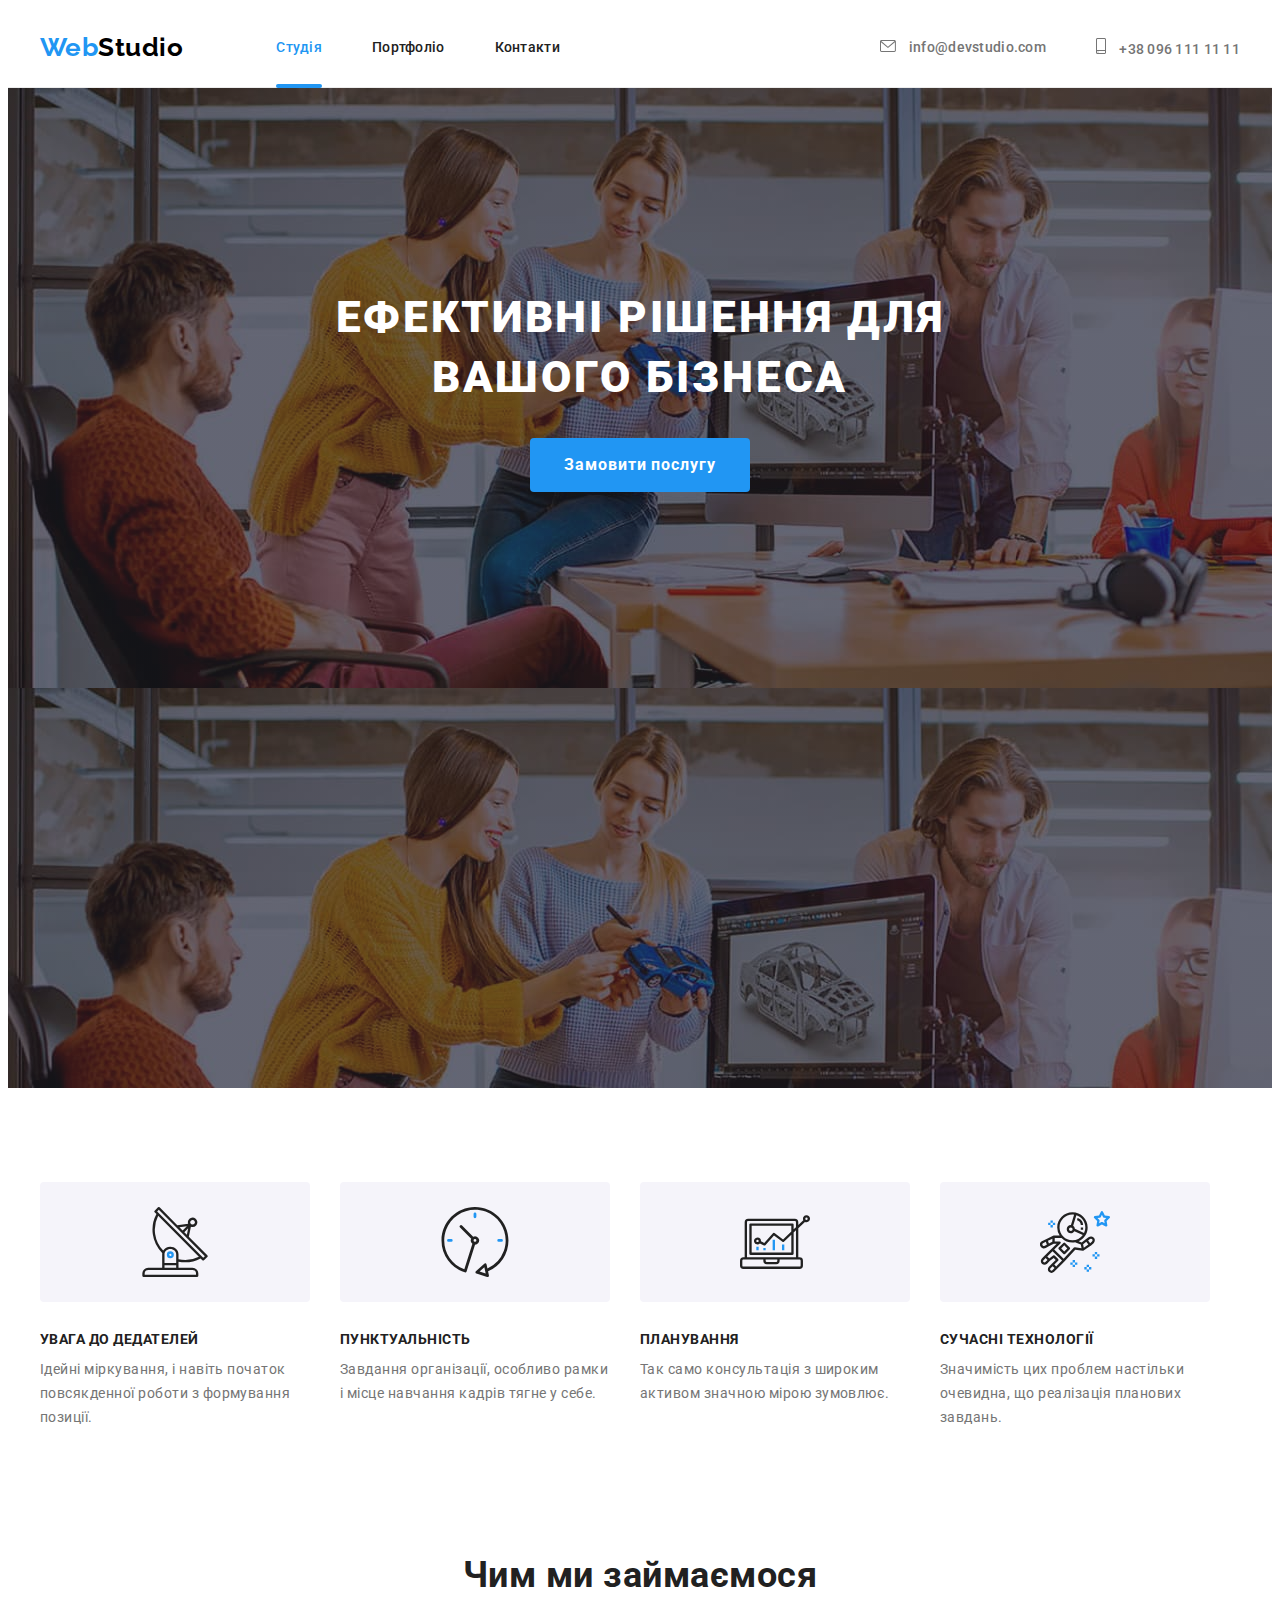
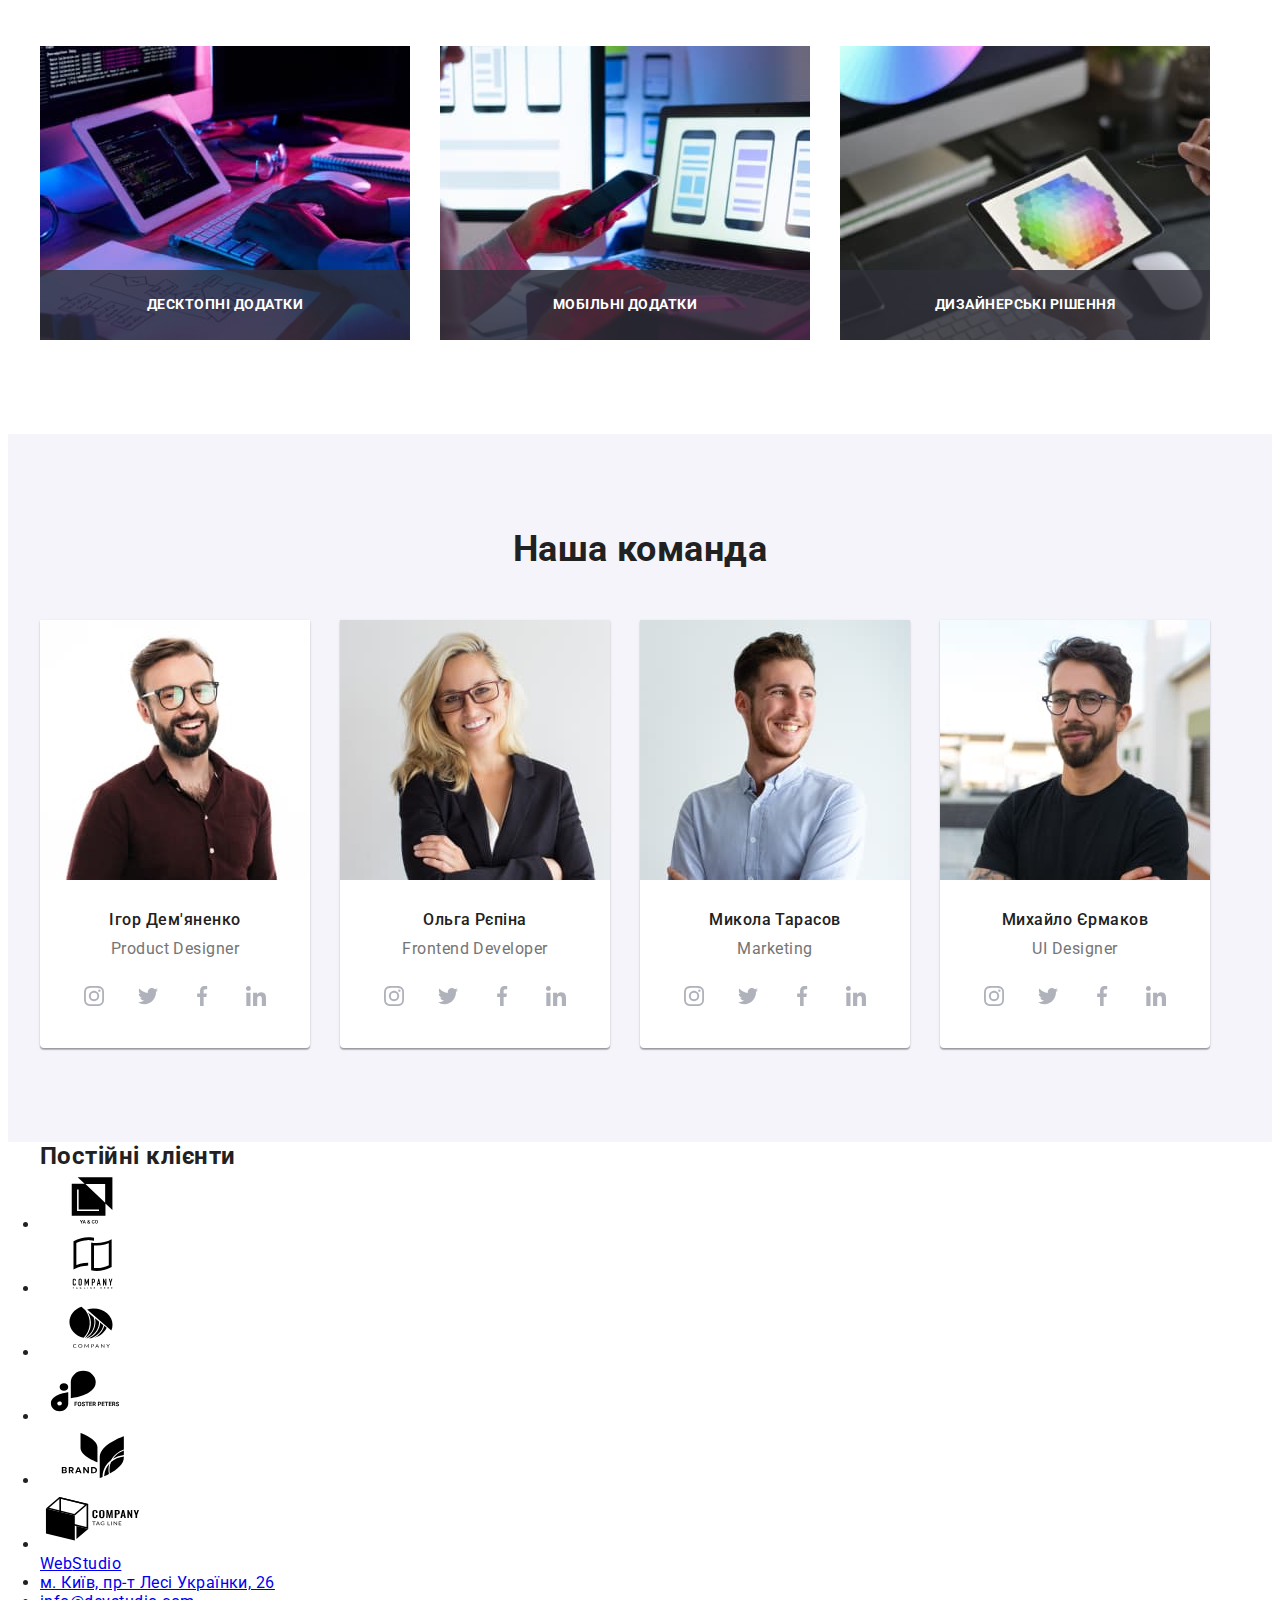
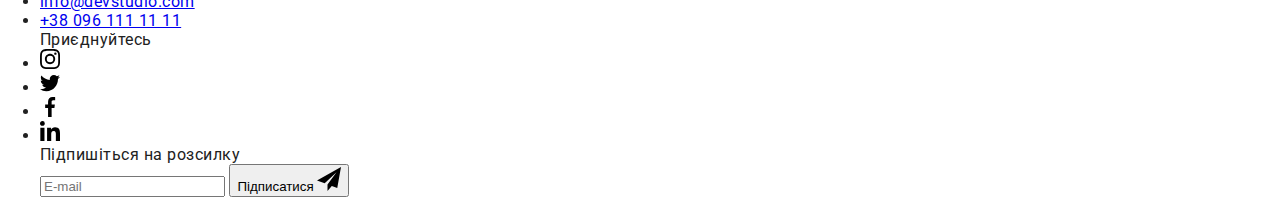
==== commit 9cc8f439: "summary" ====
--- a/index.html
+++ b/index.html
@@ -113,7 +113,7 @@
                 Так само консультація з широким активом значною мірою зумовлює.
               </p>
             </li>
-            <li class="item">
+            <li class="advantage">
               <div class="advantage__img">
                 <svg class="advantage__icon" width="70" height="70">
                   <use href="./imeges/icons.svg#icon-astronaut"></use>
@@ -159,7 +159,7 @@
           <h2 class="command__title">Наша команда</h2>
           <ul class="command__list">
             <li class="employee-card">
-              <img src="./imeges/1comandos.jpg" alt="чоловік" width="270" height="260" />
+              <img class="employee-card__img" src="./imeges/1comandos.jpg" alt="чоловік" />
               <h3 class="employee-card__title">Ігор Дем'яненко</h3>
               <p lang="en" class="employee-card__text">Product Designer</p>
               <ul class="social-list">
@@ -194,7 +194,7 @@
               </ul>
             </li>
             <li class="employee-card">
-              <img src="./imeges/2comandos.jpg" alt="жінка" width="270" height="260" />
+              <img class="employee-card__img" src="./imeges/2comandos.jpg" alt="жінка" />
               <h3 class="employee-card__title">Ольга Рєпіна</h3>
               <p lang="en" class="employee-card__text">Frontend Developer</p>
               <ul class="social-list">
@@ -229,7 +229,7 @@
               </ul>
             </li>
             <li class="employee-card">
-              <img src="./imeges/3comandos.jpg" alt="чоловік" width="270" height="260" />
+              <img class="employee-card__img" src="./imeges/3comandos.jpg" alt="чоловік" />
               <h3 class="employee-card__title">Микола Тарасов</h3>
               <p lang="en" class="employee-card__text">Marketing</p>
               <ul class="social-list">
@@ -264,7 +264,7 @@
               </ul>
             </li>
             <li class="employee-card">
-              <img src="./imeges/4comandos.jpg" alt="чоловік" width="270" height="260" />
+              <img class="employee-card__img" src="./imeges/4comandos.jpg" alt="чоловік" />
               <h3 class="employee-card__title">Михайло Єрмаков</h3>
               <p lang="en" class="employee-card__text">UI Designer</p>
               <ul class="social-list">
--- a/css/main.css
+++ b/css/main.css
@@ -96,9 +96,24 @@
 }
 
 .container {
-  max-width: 1200px;
+  width: 100%;
   margin: 0 auto;
   padding: 0 15px;
+}
+@media (min-width: 480px) {
+  .container {
+    width: 480px;
+  }
+}
+@media (min-width: 768px) {
+  .container {
+    width: 768px;
+  }
+}
+@media (min-width: 1200px) {
+  .container {
+    width: 1200px;
+  }
 }
 
 .block-nav {
@@ -184,7 +199,7 @@
 .site-nav__link--current {
   color: var(--accent-text-color);
 }
-@media (min-width: 480px) {
+@media (min-width: 768px) {
   .site-nav__link {
     display: block;
   }
@@ -212,10 +227,20 @@
   list-style: none;
   gap: 50px;
 }
+@media (min-width: 768px) {
+  .auth-nav {
+    display: block;
+  }
+}
+@media (min-width: 1200px) {
+  .auth-nav {
+    display: -webkit-box;
+    display: -ms-flexbox;
+    display: flex;
+  }
+}
 .auth-nav__link {
-  display: -webkit-box;
-  display: -ms-flexbox;
-  display: flex;
+  display: block;
   -webkit-box-align: center;
       -ms-flex-align: center;
           align-items: center;
@@ -237,8 +262,319 @@
   color: var(--accent-text-color);
   fill: var(--accent-text-color);
 }
+@media (min-width: 768px) and (max-width: 1200px) {
+  .auth-nav__link {
+    margin-bottom: 10px;
+  }
+}
 .auth-nav__icon {
   margin-right: 10px;
+}
+
+.hero {
+  padding: 200px 0;
+  max-width: 480px;
+  height: 400px;
+  margin-left: auto;
+  margin-right: auto;
+  background-image: -webkit-gradient(linear, left top, left bottom, from(var(--hero-background-gradient)), to(var(--hero-background-gradient))), url(../imeges/hero-mobile.jpg);
+  background-image: linear-gradient(var(--hero-background-gradient), var(--hero-background-gradient)), url(../imeges/hero-mobile.jpg);
+  background-color: var(--background-color-accent);
+}
+@media (min-width: 768px) {
+  .hero {
+    max-width: 768px;
+    background-image: -webkit-gradient(linear, left top, left bottom, from(var(--hero-background-gradient)), to(var(--hero-background-gradient))), url(../imeges/hero-tablet.jpg);
+    background-image: linear-gradient(var(--hero-background-gradient), var(--hero-background-gradient)), url(../imeges/hero-tablet.jpg);
+  }
+}
+@media (min-width: 1200px) {
+  .hero {
+    max-width: 1600px;
+    height: 600px;
+    background-image: -webkit-gradient(linear, left top, left bottom, from(var(--hero-background-gradient)), to(var(--hero-background-gradient))), url(../imeges/hero.jpg);
+    background-image: linear-gradient(var(--hero-background-gradient), var(--hero-background-gradient)), url(../imeges/hero.jpg);
+  }
+}
+.hero__title {
+  margin-left: auto;
+  margin-right: auto;
+  margin-bottom: 30px;
+  max-width: 696px;
+  color: var(--white-text-color);
+  font-weight: 900;
+  font-size: 26px;
+  line-height: 1.61;
+  letter-spacing: 0.06em;
+  text-transform: uppercase;
+  text-align: center;
+}
+@media (min-width: 1200px) {
+  .hero__title {
+    font-size: 44px;
+    line-height: 1.36;
+  }
+}
+.hero__button {
+  display: -webkit-box;
+  display: -ms-flexbox;
+  display: flex;
+  padding: 10px 24px;
+  margin: 0 auto;
+  -webkit-box-pack: center;
+      -ms-flex-pack: center;
+          justify-content: center;
+  border-radius: 4px;
+  color: var(--white-text-color);
+  background-color: var(--accent-text-color);
+  border-color: transparent;
+  font-family: Roboto, sans-serif;
+  font-weight: 700;
+  font-size: 16px;
+  line-height: 1.87;
+  letter-spacing: 0.06em;
+  cursor: pointer;
+  text-decoration: none;
+  -webkit-transition-property: color, background-color;
+  transition-property: color, background-color;
+  -webkit-transition-duration: 250ms, 250ms;
+          transition-duration: 250ms, 250ms;
+  -webkit-transition-timing-function: var(--transition-cubic-bezier), var(--transition-cubic-bezier);
+          transition-timing-function: var(--transition-cubic-bezier), var(--transition-cubic-bezier);
+}
+.hero__button:hover, .hero__button:focus {
+  color: var(--title-text-color);
+  background-color: var(--background-color-secondary);
+  border-color: transparent;
+}
+@media (min-width: 1200px) {
+  .hero__button {
+    padding: 10px 32px;
+  }
+}
+
+.advantage-studio {
+  padding: 94px 0px;
+  background-color: var(--background-color-primary);
+}
+.advantage-studio__title {
+  margin-bottom: 50px;
+  text-align: center;
+  font-weight: 700;
+  font-size: 36px;
+  line-height: 1.17;
+}
+.advantage-studio__list {
+  min-width: 270px;
+  padding-left: 0;
+  margin-left: auto;
+  margin-right: auto;
+  list-style: none;
+  gap: 30px;
+}
+@media (min-width: 768px) {
+  .advantage-studio__list {
+    display: -webkit-box;
+    display: -ms-flexbox;
+    display: flex;
+    -ms-flex-wrap: wrap;
+        flex-wrap: wrap;
+    gap: 30px;
+  }
+}
+
+@media (min-width: 768px) {
+  .advantage {
+    width: 354px;
+  }
+}
+@media (min-width: 1200px) {
+  .advantage {
+    width: 270px;
+  }
+}
+.advantage__img {
+  display: -webkit-box;
+  display: -ms-flexbox;
+  display: flex;
+  width: 450px;
+  height: 120px;
+  margin-bottom: 30px;
+  -webkit-box-align: center;
+      -ms-flex-align: center;
+          align-items: center;
+  -webkit-box-pack: center;
+      -ms-flex-pack: center;
+          justify-content: center;
+  background-color: var(--background-color-secondary);
+  border-radius: 4px;
+}
+@media (min-width: 768px) {
+  .advantage__img {
+    width: 354px;
+  }
+}
+@media (min-width: 1200px) {
+  .advantage__img {
+    width: 270px;
+  }
+}
+.advantage__title {
+  margin-bottom: 10px;
+  text-align: center;
+  text-transform: uppercase;
+  font-weight: 700;
+  font-size: 14px;
+  line-height: 1.14;
+}
+@media (min-width: 768px) {
+  .advantage__title {
+    text-align: left;
+  }
+}
+.advantage__text {
+  color: var(--primary-text-color);
+  font-weight: 400;
+  font-size: 14px;
+  line-height: 1.71;
+  margin-bottom: 30px;
+}
+
+.work {
+  padding-top: 0;
+  padding-bottom: 94px;
+  display: none;
+}
+@media (min-width: 1200px) {
+  .work {
+    display: -webkit-box;
+    display: -ms-flexbox;
+    display: flex;
+  }
+}
+.work__title {
+  margin-bottom: 50px;
+  text-align: center;
+  font-weight: 700;
+  font-size: 36px;
+  line-height: 1.17;
+}
+.work__list {
+  display: -webkit-box;
+  display: -ms-flexbox;
+  display: flex;
+  padding-left: 0;
+  gap: 30px;
+  list-style: none;
+}
+.work__thumb {
+  position: relative;
+}
+.work__description {
+  display: -webkit-box;
+  display: -ms-flexbox;
+  display: flex;
+  position: absolute;
+  bottom: 0;
+  left: 0;
+  width: 100%;
+  height: 70px;
+  -webkit-box-align: center;
+      -ms-flex-align: center;
+          align-items: center;
+  -webkit-box-pack: center;
+      -ms-flex-pack: center;
+          justify-content: center;
+  text-transform: uppercase;
+  font-weight: 700;
+  font-size: 14px;
+  line-height: 1.14;
+  background-color: var(--background-color-work);
+  color: var(--white-text-color);
+}
+
+.command {
+  padding-top: 94px;
+  padding-bottom: 94px;
+  background-color: var(--background-color-secondary);
+}
+.command__title {
+  margin-bottom: 50px;
+  text-align: center;
+  font-weight: 700;
+  font-size: 36px;
+  line-height: 1.17;
+}
+.command__list {
+  display: -webkit-box;
+  display: -ms-flexbox;
+  display: flex;
+  padding-left: 0;
+  text-align: center;
+  list-style: none;
+  gap: 30px;
+}
+
+.employee-card {
+  background-color: var(--white-text-color);
+  -webkit-box-shadow: 0px 1px 3px rgba(0, 0, 0, 0.12), 0px 1px 1px rgba(0, 0, 0, 0.14), 0px 2px 1px rgba(0, 0, 0, 0.2);
+          box-shadow: 0px 1px 3px rgba(0, 0, 0, 0.12), 0px 1px 1px rgba(0, 0, 0, 0.14), 0px 2px 1px rgba(0, 0, 0, 0.2);
+  border-radius: 0px 0px 4px 4px;
+}
+.employee-card__title {
+  margin-bottom: 10px;
+  padding-top: 30px;
+  font-weight: 500;
+  font-size: 16px;
+  line-height: 1.19;
+}
+.employee-card__text {
+  padding-bottom: 16px;
+  color: var(--primary-text-color);
+  font-weight: 400;
+  font-size: 16px;
+  line-height: 1.19;
+}
+
+.social-list {
+  display: -webkit-box;
+  display: -ms-flexbox;
+  display: flex;
+  -webkit-box-align: center;
+      -ms-flex-align: center;
+          align-items: center;
+  -webkit-box-pack: center;
+      -ms-flex-pack: center;
+          justify-content: center;
+  gap: 10px;
+  padding-bottom: 30px;
+  list-style: none;
+}
+.social-list__link {
+  display: -webkit-box;
+  display: -ms-flexbox;
+  display: flex;
+  width: 44px;
+  height: 44px;
+  -webkit-box-pack: center;
+      -ms-flex-pack: center;
+          justify-content: center;
+  -webkit-box-align: center;
+      -ms-flex-align: center;
+          align-items: center;
+  border-radius: 50%;
+  fill: var(--background-color-icon);
+  background-color: var(--white-text-color);
+  -webkit-transition-property: fill, background-color;
+  transition-property: fill, background-color;
+  -webkit-transition-duration: 250ms, 250ms;
+          transition-duration: 250ms, 250ms;
+  -webkit-transition-timing-function: var(--transition-cubic-bezier), var(--transition-cubic-bezier);
+          transition-timing-function: var(--transition-cubic-bezier), var(--transition-cubic-bezier);
+}
+.social-list__link:hover, .social-list__link:focus {
+  fill: var(--white-text-color);
+  background-color: var(--accent-text-color);
 }
 
 .modal {
--- a/css/main.min.css
+++ b/css/main.min.css
@@ -1 +1 @@
-:root{--primary-text-color: #757575;--title-text-color: #212121;--accent-text-color: #2196f3;--white-text-color: #ffffff;--black-text-color: #000000;--footer-adress-color: rgba(255, 255, 255, 0.6);--background-color-primary: #ffffff;--background-color-secondary: #f5f4fa;--background-color-accent: #2f303a;--border-color-heder: #ececec;--border-color-portfolio: #eeeeee;--hero-background-gradient: rgba(47, 48, 58, 0.4);--background-color-icon: #afb1bb;--background-footer-color-icon: rgba(255, 255, 255, 0.1);--background-color-work: rgba(47, 48, 58, 0.8);--background-color-example: rgba(33, 150, 243, 0.9);--background-color-modal: rgba(0, 0, 0, 0.2);--border-color-modal-button: rgba(0, 0, 0, 0.1);--transition-cubic-bezier: cubic-bezier(0.4, 0, 0.2, 1)}body{background-color:var(--background-color-primary);color:var(--title-text-color);font-family:Roboto,sans-serif;letter-spacing:.03em}header{padding:24px 0;border-bottom:1px solid var(--border-color-heder)}h1,h2,h3,h4,h5,h6,p,ul{padding:0;margin:0}img{display:block;max-width:100%;height:auto}.visually-hidden{position:absolute;white-space:nowrap;width:1px;height:1px;overflow:hidden;border:0;padding:0;clip:rect(0 0 0 0);-webkit-clip-path:inset(50%);clip-path:inset(50%);margin:-1px}.backdrop{position:fixed;top:0;left:0;width:100%;height:100%;z-index:1;background-color:var(--background-color-modal);-webkit-transition-property:opacity,visibility;transition-property:opacity,visibility;-webkit-transition-duration:250ms,250ms;transition-duration:250ms,250ms;-webkit-transition-timing-function:var(--transition-cubic-bezier),var(--transition-cubic-bezier);transition-timing-function:var(--transition-cubic-bezier),var(--transition-cubic-bezier)}.backdrop--hidden{opacity:0;visibility:hidden;pointer-events:none}.container{max-width:1200px;margin:0 auto;padding:0 15px}.block-nav{display:-webkit-box;display:-ms-flexbox;display:flex}.site-nav{display:-webkit-box;display:-ms-flexbox;display:flex;-webkit-box-align:center;-ms-flex-align:center;align-items:center}.site-nav__menu{position:absolute;top:10px;right:15px;background-color:#fff;border:none}@media(min-width: 480px){.site-nav__menu{display:none}}.site-nav__logo{margin-right:93px;color:var(--black-text-color);font-family:Raleway,sans-serif;font-weight:700;font-size:26px;line-height:1.2;text-decoration:none}.site-nav__lable{color:var(--accent-text-color)}.site-nav__link{display:none;color:var(--title-text-r);font-weight:500;font-size:14px;line-height:1.14;letter-spacing:.02em;text-decoration:none;-webkit-transition-property:color;transition-property:color;-webkit-transition-duration:250ms;transition-duration:250ms;-webkit-transition-timing-function:var(--transition-cubic-bezier);transition-timing-function:var(--transition-cubic-bezier)}.site-nav__link:hover,.site-nav__link:focus{color:var(--accent-text-color)}.site-nav__link::after{position:absolute;bottom:-32px;display:block;opacity:0;width:100%;height:4px;background-color:currentcolor;border-radius:2px;-webkit-transition-property:opacity;transition-property:opacity;-webkit-transition-duration:250ms;transition-duration:250ms;-webkit-transition-timing-function:var(--transition-cubic-bezier);transition-timing-function:var(--transition-cubic-bezier);content:""}.site-nav__link:hover::after{opacity:1}.site-nav__link--current::after{opacity:1}.site-nav__link--current{color:var(--accent-text-color)}@media(min-width: 480px){.site-nav__link{display:block}}.site-nav__list{display:-webkit-box;display:-ms-flexbox;display:flex;padding-left:0;gap:50px;list-style:none}.site-nav__item{position:relative}.auth-nav{display:none;padding-left:0;margin-left:auto;-webkit-box-align:center;-ms-flex-align:center;align-items:center;list-style:none;gap:50px}.auth-nav__link{display:-webkit-box;display:-ms-flexbox;display:flex;-webkit-box-align:center;-ms-flex-align:center;align-items:center;fill:var(--primary-text-color);color:var(--primary-text-color);font-weight:500;font-size:14px;line-height:1.14;letter-spacing:.02em;text-decoration:none;-webkit-transition-property:color,fill;transition-property:color,fill;-webkit-transition-duration:250ms,250ms;transition-duration:250ms,250ms;-webkit-transition-timing-function:var(--transition-cubic-bezier),var(--transition-cubic-bezier);transition-timing-function:var(--transition-cubic-bezier),var(--transition-cubic-bezier)}.auth-nav__link:hover,.auth-nav__link:focus{color:var(--accent-text-color);fill:var(--accent-text-color)}.auth-nav__icon{margin-right:10px}.modal{position:absolute;top:50%;left:50%;-webkit-transform:translate(-50%, -50%);transform:translate(-50%, -50%);width:528px;height:581px;padding:40px;background-color:var(--background-color-primary);overflow:auto;-webkit-box-shadow:0px 1px 3px rgba(0,0,0,.12),0px 1px 1px rgba(0,0,0,.14),0px 2px 1px rgba(0,0,0,.2);box-shadow:0px 1px 3px rgba(0,0,0,.12),0px 1px 1px rgba(0,0,0,.14),0px 2px 1px rgba(0,0,0,.2);border-radius:4px}.modal__closebutton{position:absolute;right:8px;top:8px;display:-webkit-box;display:-ms-flexbox;display:flex;-webkit-box-align:center;-ms-flex-align:center;align-items:center;-webkit-box-pack:center;-ms-flex-pack:center;justify-content:center;width:30px;height:30px;border-radius:50%;background-color:var(--background-color-primary);border:1px solid var(--border-color-modal-button);cursor:pointer}.modal-form__title{margin-bottom:12px;font-weight:700;font-size:20px;line-height:1.15;text-align:center}.modal-form__lable{display:block;margin-bottom:10px}.modal-form__icon{display:block;position:relative}.modal-form__input{display:block;padding-left:42px;height:40px;width:100%;border:1px solid rgba(33,33,33,.2);border-radius:4px;-webkit-transition-property:border-color;transition-property:border-color;-webkit-transition-duration:250ms;transition-duration:250ms;-webkit-transition-timing-function:var(--transition-cubic-bezier);transition-timing-function:var(--transition-cubic-bezier)}.modal-form__input:focus{outline:none;border-color:var(--accent-text-color)}.modal-form__svg{position:absolute;left:15px;top:50%;-webkit-transform:translateY(-50%);transform:translateY(-50%);-webkit-transition-property:fill;transition-property:fill;-webkit-transition-duration:250ms;transition-duration:250ms;-webkit-transition-timing-function:var(--transition-cubic-bezier);transition-timing-function:var(--transition-cubic-bezier)}.modal-form__input:focus+.modal-form__svg{fill:var(--accent-text-color)}.modal-form__coment{display:block;margin-bottom:20px}.modal-form__textarea{display:block;padding:12px 16px;width:100%;max-height:120px;border:1px solid rgba(33,33,33,.2);border-radius:4px;resize:none;-webkit-transition-property:border-color;transition-property:border-color;-webkit-transition-duration:250ms;transition-duration:250ms;-webkit-transition-timing-function:var(--transition-cubic-bezier);transition-timing-function:var(--transition-cubic-bezier)}.modal-form__textarea:focus{outline:none;border-color:var(--accent-text-color)}.modal-form__text{display:block;margin-bottom:4px;color:var(--primary-text-color);font-weight:400;font-size:12px;line-height:1.16}.modal-form__button{display:-webkit-box;display:-ms-flexbox;display:flex;padding:8px 50px;margin:0 auto;-webkit-box-pack:center;-ms-flex-pack:center;justify-content:center;border-radius:4px;color:var(--white-text-color);background-color:var(--accent-text-color);border-color:rgba(0,0,0,0);font-family:Roboto,sans-serif;font-weight:700;font-size:16px;line-height:1.87;letter-spacing:.06em;cursor:pointer;text-decoration:none;-webkit-transition-property:color,background-color;transition-property:color,background-color;-webkit-transition-duration:250ms,250ms;transition-duration:250ms,250ms;-webkit-transition-timing-function:var(--transition-cubic-bezier),var(--transition-cubic-bezier);transition-timing-function:var(--transition-cubic-bezier),var(--transition-cubic-bezier)}.modal-form__button:hover,.modal-form__button:focus{color:var(--title-text-color);background-color:var(--background-color-secondary);border-color:rgba(0,0,0,0)}.modal-checkbox{display:-webkit-box;display:-ms-flexbox;display:flex;margin-bottom:30px;-webkit-box-pack:center;-ms-flex-pack:center;justify-content:center;-webkit-box-align:center;-ms-flex-align:center;align-items:center}.modal-checkbox__span{color:var(--primary-text-color);font-weight:400;font-size:14px;line-height:1.71}.modal-checkbox__link{color:var(--accent-text-color);font-weight:400;font-size:14px;line-height:1.71}.modal-checkbox__svg{margin-right:7px;fill:var(--accent-text-color);border:2px solid var(--title-text-color);border-radius:2px;-webkit-transition-property:background-color,border-color;transition-property:background-color,border-color;-webkit-transition-duration:250ms,250ms;transition-duration:250ms,250ms;-webkit-transition-timing-function:var(--transition-cubic-bezier),var(--transition-cubic-bezier);transition-timing-function:var(--transition-cubic-bezier),var(--transition-cubic-bezier)}.modal-checkbox__input:checked~.modal-checkbox__svg{background-color:var(--accent-text-color);border-color:var(--accent-text-color)}/*# sourceMappingURL=main.min.css.map */+:root{--primary-text-color: #757575;--title-text-color: #212121;--accent-text-color: #2196f3;--white-text-color: #ffffff;--black-text-color: #000000;--footer-adress-color: rgba(255, 255, 255, 0.6);--background-color-primary: #ffffff;--background-color-secondary: #f5f4fa;--background-color-accent: #2f303a;--border-color-heder: #ececec;--border-color-portfolio: #eeeeee;--hero-background-gradient: rgba(47, 48, 58, 0.4);--background-color-icon: #afb1bb;--background-footer-color-icon: rgba(255, 255, 255, 0.1);--background-color-work: rgba(47, 48, 58, 0.8);--background-color-example: rgba(33, 150, 243, 0.9);--background-color-modal: rgba(0, 0, 0, 0.2);--border-color-modal-button: rgba(0, 0, 0, 0.1);--transition-cubic-bezier: cubic-bezier(0.4, 0, 0.2, 1)}body{background-color:var(--background-color-primary);color:var(--title-text-color);font-family:Roboto,sans-serif;letter-spacing:.03em}header{padding:24px 0;border-bottom:1px solid var(--border-color-heder)}h1,h2,h3,h4,h5,h6,p,ul{padding:0;margin:0}img{display:block;max-width:100%;height:auto}.visually-hidden{position:absolute;white-space:nowrap;width:1px;height:1px;overflow:hidden;border:0;padding:0;clip:rect(0 0 0 0);-webkit-clip-path:inset(50%);clip-path:inset(50%);margin:-1px}.backdrop{position:fixed;top:0;left:0;width:100%;height:100%;z-index:1;background-color:var(--background-color-modal);-webkit-transition-property:opacity,visibility;transition-property:opacity,visibility;-webkit-transition-duration:250ms,250ms;transition-duration:250ms,250ms;-webkit-transition-timing-function:var(--transition-cubic-bezier),var(--transition-cubic-bezier);transition-timing-function:var(--transition-cubic-bezier),var(--transition-cubic-bezier)}.backdrop--hidden{opacity:0;visibility:hidden;pointer-events:none}.container{width:100%;margin:0 auto;padding:0 15px}@media(min-width: 480px){.container{width:480px}}@media(min-width: 768px){.container{width:768px}}@media(min-width: 1200px){.container{width:1200px}}.block-nav{display:-webkit-box;display:-ms-flexbox;display:flex}.site-nav{display:-webkit-box;display:-ms-flexbox;display:flex;-webkit-box-align:center;-ms-flex-align:center;align-items:center}.site-nav__menu{position:absolute;top:10px;right:15px;background-color:#fff;border:none}@media(min-width: 480px){.site-nav__menu{display:none}}.site-nav__logo{margin-right:93px;color:var(--black-text-color);font-family:Raleway,sans-serif;font-weight:700;font-size:26px;line-height:1.2;text-decoration:none}.site-nav__lable{color:var(--accent-text-color)}.site-nav__link{display:none;color:var(--title-text-r);font-weight:500;font-size:14px;line-height:1.14;letter-spacing:.02em;text-decoration:none;-webkit-transition-property:color;transition-property:color;-webkit-transition-duration:250ms;transition-duration:250ms;-webkit-transition-timing-function:var(--transition-cubic-bezier);transition-timing-function:var(--transition-cubic-bezier)}.site-nav__link:hover,.site-nav__link:focus{color:var(--accent-text-color)}.site-nav__link::after{position:absolute;bottom:-32px;display:block;opacity:0;width:100%;height:4px;background-color:currentcolor;border-radius:2px;-webkit-transition-property:opacity;transition-property:opacity;-webkit-transition-duration:250ms;transition-duration:250ms;-webkit-transition-timing-function:var(--transition-cubic-bezier);transition-timing-function:var(--transition-cubic-bezier);content:""}.site-nav__link:hover::after{opacity:1}.site-nav__link--current::after{opacity:1}.site-nav__link--current{color:var(--accent-text-color)}@media(min-width: 768px){.site-nav__link{display:block}}.site-nav__list{display:-webkit-box;display:-ms-flexbox;display:flex;padding-left:0;gap:50px;list-style:none}.site-nav__item{position:relative}.auth-nav{display:none;padding-left:0;margin-left:auto;-webkit-box-align:center;-ms-flex-align:center;align-items:center;list-style:none;gap:50px}@media(min-width: 768px){.auth-nav{display:block}}@media(min-width: 1200px){.auth-nav{display:-webkit-box;display:-ms-flexbox;display:flex}}.auth-nav__link{display:block;-webkit-box-align:center;-ms-flex-align:center;align-items:center;fill:var(--primary-text-color);color:var(--primary-text-color);font-weight:500;font-size:14px;line-height:1.14;letter-spacing:.02em;text-decoration:none;-webkit-transition-property:color,fill;transition-property:color,fill;-webkit-transition-duration:250ms,250ms;transition-duration:250ms,250ms;-webkit-transition-timing-function:var(--transition-cubic-bezier),var(--transition-cubic-bezier);transition-timing-function:var(--transition-cubic-bezier),var(--transition-cubic-bezier)}.auth-nav__link:hover,.auth-nav__link:focus{color:var(--accent-text-color);fill:var(--accent-text-color)}@media(min-width: 768px)and (max-width: 1200px){.auth-nav__link{margin-bottom:10px}}.auth-nav__icon{margin-right:10px}.hero{padding:200px 0;max-width:480px;height:400px;margin-left:auto;margin-right:auto;background-image:-webkit-gradient(linear, left top, left bottom, from(var(--hero-background-gradient)), to(var(--hero-background-gradient))),url(../imeges/hero-mobile.jpg);background-image:linear-gradient(var(--hero-background-gradient), var(--hero-background-gradient)),url(../imeges/hero-mobile.jpg);background-color:var(--background-color-accent)}@media(min-width: 768px){.hero{max-width:768px;background-image:-webkit-gradient(linear, left top, left bottom, from(var(--hero-background-gradient)), to(var(--hero-background-gradient))),url(../imeges/hero-tablet.jpg);background-image:linear-gradient(var(--hero-background-gradient), var(--hero-background-gradient)),url(../imeges/hero-tablet.jpg)}}@media(min-width: 1200px){.hero{max-width:1600px;height:600px;background-image:-webkit-gradient(linear, left top, left bottom, from(var(--hero-background-gradient)), to(var(--hero-background-gradient))),url(../imeges/hero.jpg);background-image:linear-gradient(var(--hero-background-gradient), var(--hero-background-gradient)),url(../imeges/hero.jpg)}}.hero__title{margin-left:auto;margin-right:auto;margin-bottom:30px;max-width:696px;color:var(--white-text-color);font-weight:900;font-size:26px;line-height:1.61;letter-spacing:.06em;text-transform:uppercase;text-align:center}@media(min-width: 1200px){.hero__title{font-size:44px;line-height:1.36}}.hero__button{display:-webkit-box;display:-ms-flexbox;display:flex;padding:10px 24px;margin:0 auto;-webkit-box-pack:center;-ms-flex-pack:center;justify-content:center;border-radius:4px;color:var(--white-text-color);background-color:var(--accent-text-color);border-color:rgba(0,0,0,0);font-family:Roboto,sans-serif;font-weight:700;font-size:16px;line-height:1.87;letter-spacing:.06em;cursor:pointer;text-decoration:none;-webkit-transition-property:color,background-color;transition-property:color,background-color;-webkit-transition-duration:250ms,250ms;transition-duration:250ms,250ms;-webkit-transition-timing-function:var(--transition-cubic-bezier),var(--transition-cubic-bezier);transition-timing-function:var(--transition-cubic-bezier),var(--transition-cubic-bezier)}.hero__button:hover,.hero__button:focus{color:var(--title-text-color);background-color:var(--background-color-secondary);border-color:rgba(0,0,0,0)}@media(min-width: 1200px){.hero__button{padding:10px 32px}}.advantage-studio{padding:94px 0px;background-color:var(--background-color-primary)}.advantage-studio__title{margin-bottom:50px;text-align:center;font-weight:700;font-size:36px;line-height:1.17}.advantage-studio__list{min-width:270px;padding-left:0;margin-left:auto;margin-right:auto;list-style:none;gap:30px}@media(min-width: 768px){.advantage-studio__list{display:-webkit-box;display:-ms-flexbox;display:flex;-ms-flex-wrap:wrap;flex-wrap:wrap;gap:30px}}@media(min-width: 768px){.advantage{width:354px}}@media(min-width: 1200px){.advantage{width:270px}}.advantage__img{display:-webkit-box;display:-ms-flexbox;display:flex;width:450px;height:120px;margin-bottom:30px;-webkit-box-align:center;-ms-flex-align:center;align-items:center;-webkit-box-pack:center;-ms-flex-pack:center;justify-content:center;background-color:var(--background-color-secondary);border-radius:4px}@media(min-width: 768px){.advantage__img{width:354px}}@media(min-width: 1200px){.advantage__img{width:270px}}.advantage__title{margin-bottom:10px;text-align:center;text-transform:uppercase;font-weight:700;font-size:14px;line-height:1.14}@media(min-width: 768px){.advantage__title{text-align:left}}.advantage__text{color:var(--primary-text-color);font-weight:400;font-size:14px;line-height:1.71;margin-bottom:30px}.work{padding-top:0;padding-bottom:94px;display:none}@media(min-width: 1200px){.work{display:-webkit-box;display:-ms-flexbox;display:flex}}.work__title{margin-bottom:50px;text-align:center;font-weight:700;font-size:36px;line-height:1.17}.work__list{display:-webkit-box;display:-ms-flexbox;display:flex;padding-left:0;gap:30px;list-style:none}.work__thumb{position:relative}.work__description{display:-webkit-box;display:-ms-flexbox;display:flex;position:absolute;bottom:0;left:0;width:100%;height:70px;-webkit-box-align:center;-ms-flex-align:center;align-items:center;-webkit-box-pack:center;-ms-flex-pack:center;justify-content:center;text-transform:uppercase;font-weight:700;font-size:14px;line-height:1.14;background-color:var(--background-color-work);color:var(--white-text-color)}.command{padding-top:94px;padding-bottom:94px;background-color:var(--background-color-secondary)}.command__title{margin-bottom:50px;text-align:center;font-weight:700;font-size:36px;line-height:1.17}.command__list{display:-webkit-box;display:-ms-flexbox;display:flex;padding-left:0;text-align:center;list-style:none;gap:30px}.employee-card{background-color:var(--white-text-color);-webkit-box-shadow:0px 1px 3px rgba(0,0,0,.12),0px 1px 1px rgba(0,0,0,.14),0px 2px 1px rgba(0,0,0,.2);box-shadow:0px 1px 3px rgba(0,0,0,.12),0px 1px 1px rgba(0,0,0,.14),0px 2px 1px rgba(0,0,0,.2);border-radius:0px 0px 4px 4px}.employee-card__title{margin-bottom:10px;padding-top:30px;font-weight:500;font-size:16px;line-height:1.19}.employee-card__text{padding-bottom:16px;color:var(--primary-text-color);font-weight:400;font-size:16px;line-height:1.19}.social-list{display:-webkit-box;display:-ms-flexbox;display:flex;-webkit-box-align:center;-ms-flex-align:center;align-items:center;-webkit-box-pack:center;-ms-flex-pack:center;justify-content:center;gap:10px;padding-bottom:30px;list-style:none}.social-list__link{display:-webkit-box;display:-ms-flexbox;display:flex;width:44px;height:44px;-webkit-box-pack:center;-ms-flex-pack:center;justify-content:center;-webkit-box-align:center;-ms-flex-align:center;align-items:center;border-radius:50%;fill:var(--background-color-icon);background-color:var(--white-text-color);-webkit-transition-property:fill,background-color;transition-property:fill,background-color;-webkit-transition-duration:250ms,250ms;transition-duration:250ms,250ms;-webkit-transition-timing-function:var(--transition-cubic-bezier),var(--transition-cubic-bezier);transition-timing-function:var(--transition-cubic-bezier),var(--transition-cubic-bezier)}.social-list__link:hover,.social-list__link:focus{fill:var(--white-text-color);background-color:var(--accent-text-color)}.modal{position:absolute;top:50%;left:50%;-webkit-transform:translate(-50%, -50%);transform:translate(-50%, -50%);width:528px;height:581px;padding:40px;background-color:var(--background-color-primary);overflow:auto;-webkit-box-shadow:0px 1px 3px rgba(0,0,0,.12),0px 1px 1px rgba(0,0,0,.14),0px 2px 1px rgba(0,0,0,.2);box-shadow:0px 1px 3px rgba(0,0,0,.12),0px 1px 1px rgba(0,0,0,.14),0px 2px 1px rgba(0,0,0,.2);border-radius:4px}.modal__closebutton{position:absolute;right:8px;top:8px;display:-webkit-box;display:-ms-flexbox;display:flex;-webkit-box-align:center;-ms-flex-align:center;align-items:center;-webkit-box-pack:center;-ms-flex-pack:center;justify-content:center;width:30px;height:30px;border-radius:50%;background-color:var(--background-color-primary);border:1px solid var(--border-color-modal-button);cursor:pointer}.modal-form__title{margin-bottom:12px;font-weight:700;font-size:20px;line-height:1.15;text-align:center}.modal-form__lable{display:block;margin-bottom:10px}.modal-form__icon{display:block;position:relative}.modal-form__input{display:block;padding-left:42px;height:40px;width:100%;border:1px solid rgba(33,33,33,.2);border-radius:4px;-webkit-transition-property:border-color;transition-property:border-color;-webkit-transition-duration:250ms;transition-duration:250ms;-webkit-transition-timing-function:var(--transition-cubic-bezier);transition-timing-function:var(--transition-cubic-bezier)}.modal-form__input:focus{outline:none;border-color:var(--accent-text-color)}.modal-form__svg{position:absolute;left:15px;top:50%;-webkit-transform:translateY(-50%);transform:translateY(-50%);-webkit-transition-property:fill;transition-property:fill;-webkit-transition-duration:250ms;transition-duration:250ms;-webkit-transition-timing-function:var(--transition-cubic-bezier);transition-timing-function:var(--transition-cubic-bezier)}.modal-form__input:focus+.modal-form__svg{fill:var(--accent-text-color)}.modal-form__coment{display:block;margin-bottom:20px}.modal-form__textarea{display:block;padding:12px 16px;width:100%;max-height:120px;border:1px solid rgba(33,33,33,.2);border-radius:4px;resize:none;-webkit-transition-property:border-color;transition-property:border-color;-webkit-transition-duration:250ms;transition-duration:250ms;-webkit-transition-timing-function:var(--transition-cubic-bezier);transition-timing-function:var(--transition-cubic-bezier)}.modal-form__textarea:focus{outline:none;border-color:var(--accent-text-color)}.modal-form__text{display:block;margin-bottom:4px;color:var(--primary-text-color);font-weight:400;font-size:12px;line-height:1.16}.modal-form__button{display:-webkit-box;display:-ms-flexbox;display:flex;padding:8px 50px;margin:0 auto;-webkit-box-pack:center;-ms-flex-pack:center;justify-content:center;border-radius:4px;color:var(--white-text-color);background-color:var(--accent-text-color);border-color:rgba(0,0,0,0);font-family:Roboto,sans-serif;font-weight:700;font-size:16px;line-height:1.87;letter-spacing:.06em;cursor:pointer;text-decoration:none;-webkit-transition-property:color,background-color;transition-property:color,background-color;-webkit-transition-duration:250ms,250ms;transition-duration:250ms,250ms;-webkit-transition-timing-function:var(--transition-cubic-bezier),var(--transition-cubic-bezier);transition-timing-function:var(--transition-cubic-bezier),var(--transition-cubic-bezier)}.modal-form__button:hover,.modal-form__button:focus{color:var(--title-text-color);background-color:var(--background-color-secondary);border-color:rgba(0,0,0,0)}.modal-checkbox{display:-webkit-box;display:-ms-flexbox;display:flex;margin-bottom:30px;-webkit-box-pack:center;-ms-flex-pack:center;justify-content:center;-webkit-box-align:center;-ms-flex-align:center;align-items:center}.modal-checkbox__span{color:var(--primary-text-color);font-weight:400;font-size:14px;line-height:1.71}.modal-checkbox__link{color:var(--accent-text-color);font-weight:400;font-size:14px;line-height:1.71}.modal-checkbox__svg{margin-right:7px;fill:var(--accent-text-color);border:2px solid var(--title-text-color);border-radius:2px;-webkit-transition-property:background-color,border-color;transition-property:background-color,border-color;-webkit-transition-duration:250ms,250ms;transition-duration:250ms,250ms;-webkit-transition-timing-function:var(--transition-cubic-bezier),var(--transition-cubic-bezier);transition-timing-function:var(--transition-cubic-bezier),var(--transition-cubic-bezier)}.modal-checkbox__input:checked~.modal-checkbox__svg{background-color:var(--accent-text-color);border-color:var(--accent-text-color)}/*# sourceMappingURL=main.min.css.map */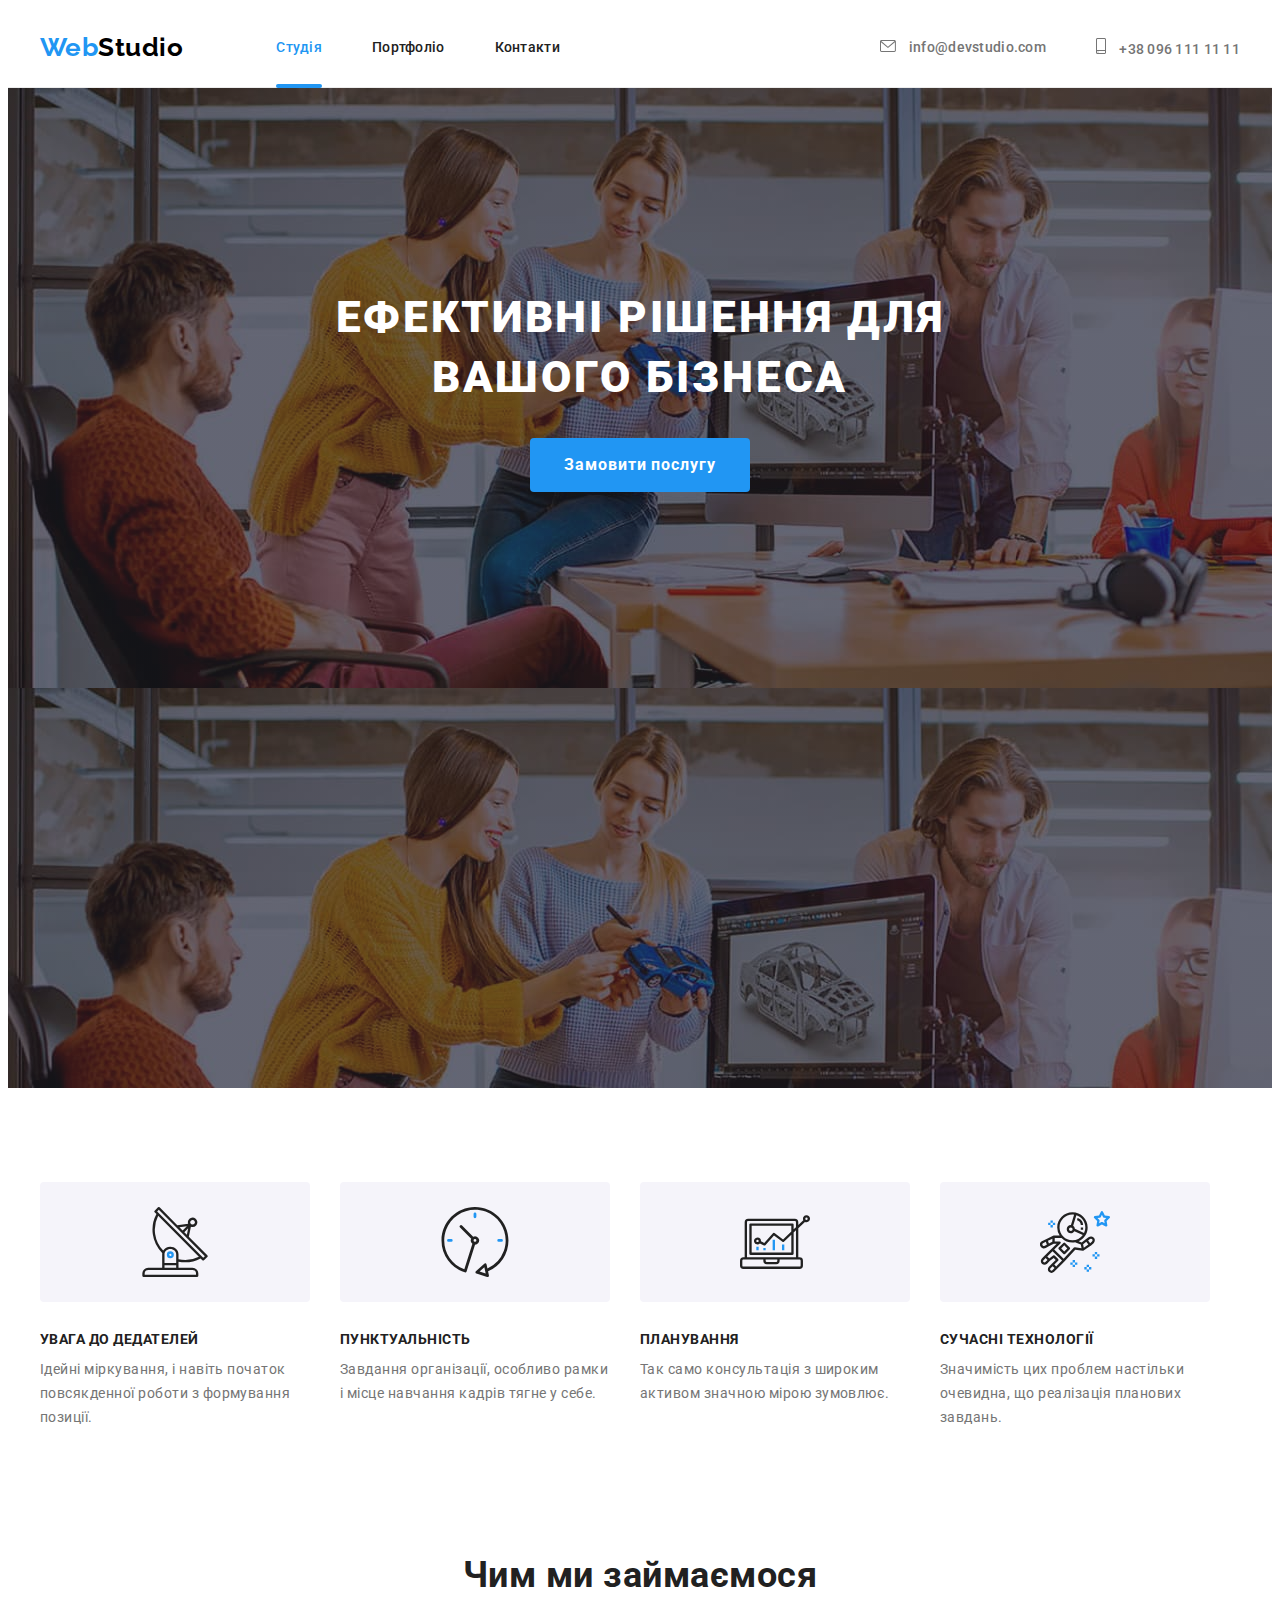
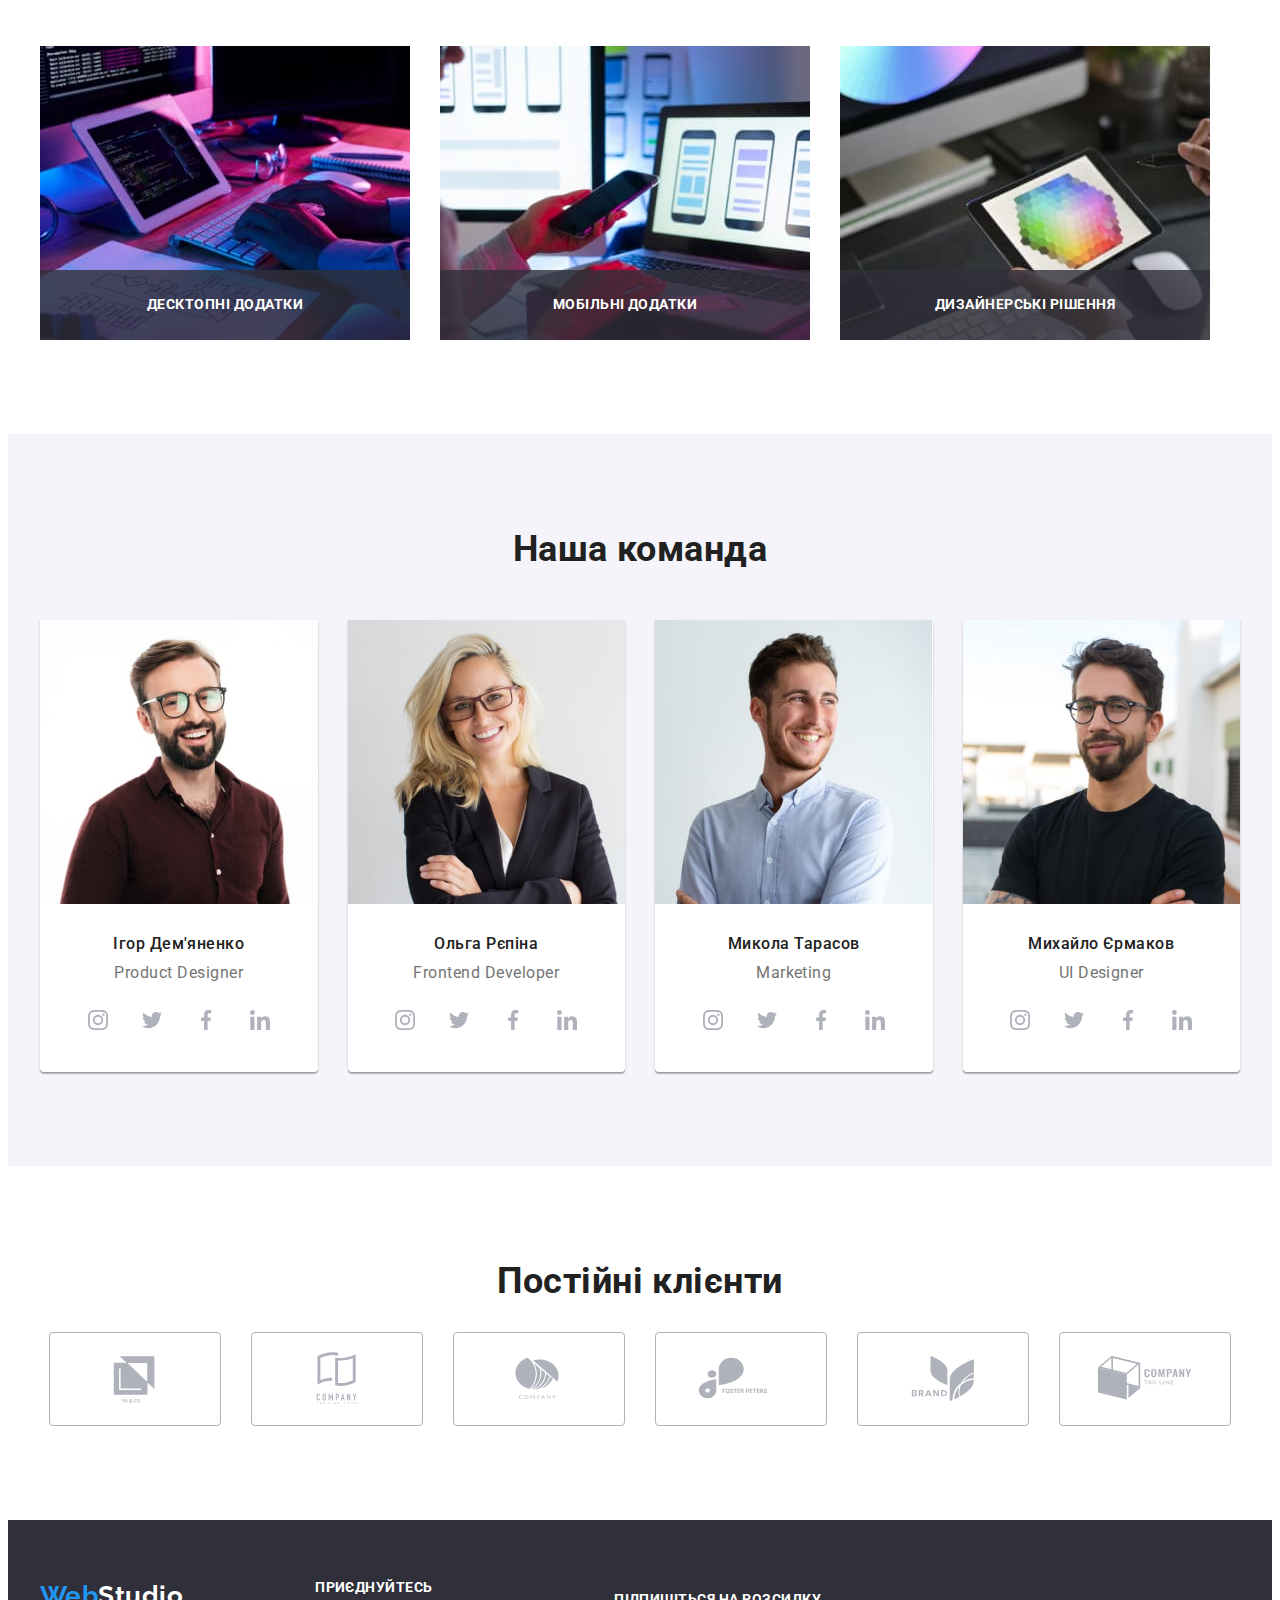
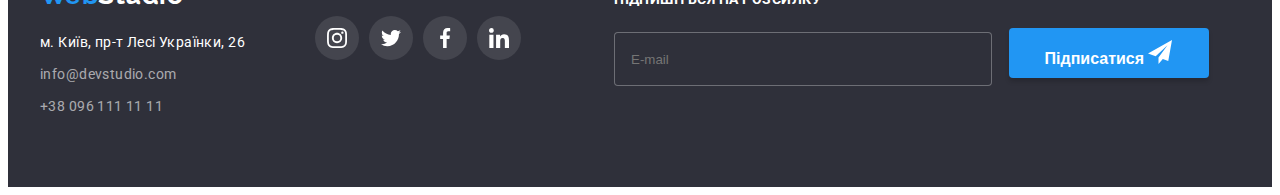
==== commit 2665d1e9: "Summary" ====
--- a/index.html
+++ b/index.html
@@ -159,7 +159,24 @@
           <h2 class="command__title">Наша команда</h2>
           <ul class="command__list">
             <li class="employee-card">
-              <img class="employee-card__img" src="./imeges/1comandos.jpg" alt="чоловік" />
+              <picture class="employee-card__img">
+                <source
+                  srcset="./imeges/1comandos-mobile.jpg 1x, ./imeges/1comandos-mobile@2x.jpg 2x"
+                  type="image/jpeg"
+                  media="(max-width: 767px)"
+                />
+                <source
+                  srcset="./imeges/1comandos-tablet.jpg 1x, ./imeges/1comandos-tablet@2x.jpg 2x"
+                  type="image/jpeg"
+                  media="(min-width: 768px) and (max-width: 1199px)"
+                />
+                <source
+                  srcset="./imeges/1comandos.jpg 1x, ./imeges/1comandos@2x.jpg 2x"
+                  type="image/jpeg"
+                  media="min-width: 1200px"
+                />
+                <img src="./imeges/1comandos-mobile.jpg" alt="чоловік" />
+              </picture>
               <h3 class="employee-card__title">Ігор Дем'яненко</h3>
               <p lang="en" class="employee-card__text">Product Designer</p>
               <ul class="social-list">
@@ -194,7 +211,24 @@
               </ul>
             </li>
             <li class="employee-card">
-              <img class="employee-card__img" src="./imeges/2comandos.jpg" alt="жінка" />
+              <picture class="employee-card__img">
+                <source
+                  srcset="./imeges/2comandos-mobile.jpg 1x, ./imeges/2comandos-mobile@2x.jpg 2x"
+                  type="image/jpeg"
+                  media="(max-width: 767px)"
+                />
+                <source
+                  srcset="./imeges/2comandos-tablet.jpg 1x, ./imeges/2comandos-tablet@2x.jpg 2x"
+                  type="image/jpeg"
+                  media="(min-width: 768px) and (max-width: 1199px)"
+                />
+                <source
+                  srcset="./imeges/2comandos.jpg 1x, ./imeges/2comandos@2x.jpg 2x"
+                  type="image/jpeg"
+                  media="min-width: 1200px"
+                />
+                <img src="./imeges/2comandos-mobile.jpg" alt="жінка" />
+              </picture>
               <h3 class="employee-card__title">Ольга Рєпіна</h3>
               <p lang="en" class="employee-card__text">Frontend Developer</p>
               <ul class="social-list">
@@ -229,7 +263,24 @@
               </ul>
             </li>
             <li class="employee-card">
-              <img class="employee-card__img" src="./imeges/3comandos.jpg" alt="чоловік" />
+              <picture class="employee-card__img">
+                <source
+                  srcset="./imeges/3comandos-mobile.jpg 1x, ./imeges/3comandos-mobile@2x.jpg 2x"
+                  type="image/jpeg"
+                  media="(max-width: 767px)"
+                />
+                <source
+                  srcset="./imeges/3comandos-tablet.jpg 1x, ./imeges/3comandos-tablet@2x.jpg 2x"
+                  type="image/jpeg"
+                  media="(min-width: 768px) and (max-width: 1199px)"
+                />
+                <source
+                  srcset="./imeges/3comandos.jpg 1x, ./imeges/3comandos@2x.jpg 2x"
+                  type="image/jpeg"
+                  media="min-width: 1200px"
+                />
+                <img src="./imeges/3comandos-mobile.jpg" alt="чоловік" />
+              </picture>
               <h3 class="employee-card__title">Микола Тарасов</h3>
               <p lang="en" class="employee-card__text">Marketing</p>
               <ul class="social-list">
@@ -264,7 +315,24 @@
               </ul>
             </li>
             <li class="employee-card">
-              <img class="employee-card__img" src="./imeges/4comandos.jpg" alt="чоловік" />
+              <picture class="employee-card__img">
+                <source
+                  srcset="./imeges/4comandos-mobile.jpg 1x, ./imeges/4comandos-mobile@2x.jpg 2x"
+                  type="image/jpeg"
+                  media="(max-width: 767px)"
+                />
+                <source
+                  srcset="./imeges/4comandos-tablet.jpg 1x, ./imeges/4comandos-tablet@2x.jpg 2x"
+                  type="image/jpeg"
+                  media="(min-width: 768px) and (max-width: 1199px)"
+                />
+                <source
+                  srcset="./imeges/4comandos.jpg 1x, ./imeges/4comandos@2x.jpg 2x"
+                  type="image/jpeg"
+                  media="min-width: 1200px"
+                />
+                <img src="./imeges/4comandos-mobile.jpg" alt="чоловік" />
+              </picture>
               <h3 class="employee-card__title">Михайло Єрмаков</h3>
               <p lang="en" class="employee-card__text">UI Designer</p>
               <ul class="social-list">
@@ -354,62 +422,64 @@
     <footer class="footer">
       <div class="container">
         <div class="footer__container">
-          <div class="footer-contact">
-            <a href="./index.html" class="footer-logo"
-              ><span class="footer-logo__lable">Web</span>Studio</a
-            >
-            <ul class="footer-contact__list">
-              <li class="footer-contact__item">
-                <a
-                  href="https://goo.gl/maps/CPtrU1FHBa2aNyZL9"
-                  target="_blank"
-                  rel="noopener noreferrer nofollow"
-                  class="footer-contact__link"
-                  ><p class="footer-contact__text">м. Київ, пр-т Лесі Українки, 26</p></a
-                >
-              </li>
-              <li class="footer-contact__item">
-                <a href="mailto:info@devstudio.com" class="footer-contact__link"
-                  >info@devstudio.com</a
-                >
-              </li>
-              <li class="footer-contact__item">
-                <a href="tel:+380961111111" class="footer-contact__link">+38 096 111 11 11</a>
-              </li>
-            </ul>
-          </div>
-          <div class="footer-social">
-            <p class="footer-social__text">Приєднуйтесь</p>
-            <ul class="footer-social__list">
-              <li>
-                <a href="#" class="footer-social__link">
-                  <svg width="20" height="20">
-                    <use href="./imeges/icons.svg#icon-instagram"></use>
-                  </svg>
-                </a>
-              </li>
-              <li>
-                <a href="#" class="footer-social__link">
-                  <svg width="20" height="20">
-                    <use href="./imeges/icons.svg#icon-twitter"></use>
-                  </svg>
-                </a>
-              </li>
-              <li>
-                <a href="#" class="footer-social__link">
-                  <svg width="20" height="20">
-                    <use href="./imeges/icons.svg#icon-facebook"></use>
-                  </svg>
-                </a>
-              </li>
-              <li>
-                <a href="#" class="footer-social__link">
-                  <svg width="20" height="20">
-                    <use href="./imeges/icons.svg#icon-linkedin"></use>
-                  </svg>
-                </a>
-              </li>
-            </ul>
+          <div class="footer__tablet">
+            <div class="footer-contact">
+              <a href="./index.html" class="footer-logo"
+                ><span class="footer-logo__lable">Web</span>Studio</a
+              >
+              <ul class="footer-contact__list">
+                <li class="footer-contact__item">
+                  <a
+                    href="https://goo.gl/maps/CPtrU1FHBa2aNyZL9"
+                    target="_blank"
+                    rel="noopener noreferrer nofollow"
+                    class="footer-contact__link"
+                    ><p class="footer-contact__text">м. Київ, пр-т Лесі Українки, 26</p></a
+                  >
+                </li>
+                <li class="footer-contact__item">
+                  <a href="mailto:info@devstudio.com" class="footer-contact__link"
+                    >info@devstudio.com</a
+                  >
+                </li>
+                <li class="footer-contact__item">
+                  <a href="tel:+380961111111" class="footer-contact__link">+38 096 111 11 11</a>
+                </li>
+              </ul>
+            </div>
+            <div class="footer-social">
+              <p class="footer-social__text">Приєднуйтесь</p>
+              <ul class="footer-social__list">
+                <li>
+                  <a href="#" class="footer-social__link">
+                    <svg width="20" height="20">
+                      <use href="./imeges/icons.svg#icon-instagram"></use>
+                    </svg>
+                  </a>
+                </li>
+                <li>
+                  <a href="#" class="footer-social__link">
+                    <svg width="20" height="20">
+                      <use href="./imeges/icons.svg#icon-twitter"></use>
+                    </svg>
+                  </a>
+                </li>
+                <li>
+                  <a href="#" class="footer-social__link">
+                    <svg width="20" height="20">
+                      <use href="./imeges/icons.svg#icon-facebook"></use>
+                    </svg>
+                  </a>
+                </li>
+                <li>
+                  <a href="#" class="footer-social__link">
+                    <svg width="20" height="20">
+                      <use href="./imeges/icons.svg#icon-linkedin"></use>
+                    </svg>
+                  </a>
+                </li>
+              </ul>
+            </div>
           </div>
           <div class="mailing">
             <form class="mailing__form">
--- a/css/main.css
+++ b/css/main.css
@@ -281,6 +281,13 @@
   background-image: linear-gradient(var(--hero-background-gradient), var(--hero-background-gradient)), url(../imeges/hero-mobile.jpg);
   background-color: var(--background-color-accent);
 }
+@media (min-device-pixel-ratio: 2), (-webkit-min-device-pixel-ratio: 2), (min-resolution: 192dpi), (min-resolution: 2dppx) {
+  .hero {
+    background-image: -webkit-gradient(linear, left top, left bottom, from(var(--hero-background-gradient)), to(var(--hero-background-gradient))), url(../imeges/hero-mobile@2x.jpg);
+    background-image: linear-gradient(var(--hero-background-gradient), var(--hero-background-gradient)), url(../imeges/hero-mobile@2x.jpg);
+    background-color: var(--background-color-accent);
+  }
+}
 @media (min-width: 768px) {
   .hero {
     max-width: 768px;
@@ -288,12 +295,26 @@
     background-image: linear-gradient(var(--hero-background-gradient), var(--hero-background-gradient)), url(../imeges/hero-tablet.jpg);
   }
 }
+@media (min-width: 768px) and (min-device-pixel-ratio: 2), (min-width: 768px) and (-webkit-min-device-pixel-ratio: 2), (min-width: 768px) and (min-resolution: 192dpi), (min-width: 768px) and (min-resolution: 2dppx) {
+  .hero {
+    background-image: -webkit-gradient(linear, left top, left bottom, from(var(--hero-background-gradient)), to(var(--hero-background-gradient))), url(../imeges/hero-tablet@2x.jpg);
+    background-image: linear-gradient(var(--hero-background-gradient), var(--hero-background-gradient)), url(../imeges/hero-tablet@2x.jpg);
+    background-color: var(--background-color-accent);
+  }
+}
 @media (min-width: 1200px) {
   .hero {
     max-width: 1600px;
     height: 600px;
     background-image: -webkit-gradient(linear, left top, left bottom, from(var(--hero-background-gradient)), to(var(--hero-background-gradient))), url(../imeges/hero.jpg);
     background-image: linear-gradient(var(--hero-background-gradient), var(--hero-background-gradient)), url(../imeges/hero.jpg);
+  }
+}
+@media (min-width: 1200px) and (min-device-pixel-ratio: 2), (min-width: 1200px) and (-webkit-min-device-pixel-ratio: 2), (min-width: 1200px) and (min-resolution: 192dpi), (min-width: 1200px) and (min-resolution: 2dppx) {
+  .hero {
+    background-image: -webkit-gradient(linear, left top, left bottom, from(var(--hero-background-gradient)), to(var(--hero-background-gradient))), url(../imeges/hero@2x.jpg);
+    background-image: linear-gradient(var(--hero-background-gradient), var(--hero-background-gradient)), url(../imeges/hero@2x.jpg);
+    background-color: var(--background-color-accent);
   }
 }
 .hero__title {
@@ -498,6 +519,11 @@
   padding-bottom: 94px;
   background-color: var(--background-color-secondary);
 }
+@media (min-width: 768px) {
+  .command_img {
+    max-width: 354px;
+  }
+}
 .command__title {
   margin-bottom: 50px;
   text-align: center;
@@ -506,13 +532,25 @@
   line-height: 1.17;
 }
 .command__list {
-  display: -webkit-box;
-  display: -ms-flexbox;
-  display: flex;
   padding-left: 0;
   text-align: center;
   list-style: none;
-  gap: 30px;
+}
+@media (min-width: 768px) {
+  .command__list {
+    display: -webkit-box;
+    display: -ms-flexbox;
+    display: flex;
+    -ms-flex-wrap: wrap;
+        flex-wrap: wrap;
+    gap: 30px;
+  }
+}
+@media (min-width: 1200px) {
+  .command__list {
+    -ms-flex-wrap: nowrap;
+        flex-wrap: nowrap;
+  }
 }
 
 .employee-card {
@@ -520,6 +558,11 @@
   -webkit-box-shadow: 0px 1px 3px rgba(0, 0, 0, 0.12), 0px 1px 1px rgba(0, 0, 0, 0.14), 0px 2px 1px rgba(0, 0, 0, 0.2);
           box-shadow: 0px 1px 3px rgba(0, 0, 0, 0.12), 0px 1px 1px rgba(0, 0, 0, 0.14), 0px 2px 1px rgba(0, 0, 0, 0.2);
   border-radius: 0px 0px 4px 4px;
+}
+@media (max-width: 480px) {
+  .employee-card:not(:last-child) {
+    margin-bottom: 30px;
+  }
 }
 .employee-card__title {
   margin-bottom: 10px;
@@ -575,6 +618,355 @@
 .social-list__link:hover, .social-list__link:focus {
   fill: var(--white-text-color);
   background-color: var(--accent-text-color);
+}
+
+.clients {
+  padding-top: 60px;
+  padding-bottom: 60px;
+}
+@media (min-width: 1200px) {
+  .clients {
+    padding-top: 94px;
+    padding-bottom: 94px;
+  }
+}
+.clients__title {
+  margin-bottom: 30px;
+  text-align: center;
+  font-weight: 700;
+  font-size: 28px;
+  line-height: 1.17;
+}
+@media (min-width: 1200px) {
+  .clients__title {
+    font-size: 36px;
+    margin-bottom: 30px;
+  }
+}
+.clients__list {
+  display: -webkit-box;
+  display: -ms-flexbox;
+  display: flex;
+  -ms-flex-wrap: wrap;
+      flex-wrap: wrap;
+  -webkit-box-pack: center;
+      -ms-flex-pack: center;
+          justify-content: center;
+  -webkit-box-align: center;
+      -ms-flex-align: center;
+          align-items: center;
+  margin-right: auto;
+  margin-left: auto;
+  gap: 30px;
+  list-style: none;
+}
+@media (min-width: 1200px) {
+  .clients__list {
+    display: -webkit-box;
+    display: -ms-flexbox;
+    display: flex;
+    -ms-flex-wrap: nowrap;
+        flex-wrap: nowrap;
+  }
+}
+
+.clients-logo__link {
+  display: -webkit-box;
+  display: -ms-flexbox;
+  display: flex;
+  width: 210px;
+  height: 92px;
+  -webkit-box-pack: center;
+      -ms-flex-pack: center;
+          justify-content: center;
+  -webkit-box-align: center;
+      -ms-flex-align: center;
+          align-items: center;
+  margin-right: auto;
+  margin-left: auto;
+  border: 1px solid var(--background-color-icon);
+  border-radius: 4px;
+  fill: var(--background-color-icon);
+  cursor: pointer;
+  -webkit-transition-property: fill, border-color;
+  transition-property: fill, border-color;
+  -webkit-transition-duration: 250ms, 250ms;
+          transition-duration: 250ms, 250ms;
+  -webkit-transition-timing-function: var(--transition-cubic-bezier), var(--transition-cubic-bezier);
+          transition-timing-function: var(--transition-cubic-bezier), var(--transition-cubic-bezier);
+}
+@media (min-width: 768px) {
+  .clients-logo__link {
+    width: 226px;
+  }
+}
+@media (min-width: 1200px) {
+  .clients-logo__link {
+    width: 170px;
+  }
+}
+.clients-logo__link:hover, .clients-logo__link:focus {
+  fill: var(--accent-text-color);
+  border-color: var(--accent-text-color);
+}
+
+.footer {
+  padding: 60px 0;
+  background-color: var(--background-color-accent);
+  color: var(--white-text-color);
+}
+@media (min-width: 1200px) {
+  .footer__container {
+    display: -webkit-box;
+    display: -ms-flexbox;
+    display: flex;
+    -webkit-box-align: baseline;
+        -ms-flex-align: baseline;
+            align-items: baseline;
+  }
+}
+@media (min-width: 768px) and (max-width: 1199px) {
+  .footer__tablet {
+    display: -webkit-box;
+    display: -ms-flexbox;
+    display: flex;
+    -ms-flex-pack: distribute;
+        justify-content: space-around;
+  }
+}
+@media (min-width: 1200px) {
+  .footer__tablet {
+    display: -webkit-box;
+    display: -ms-flexbox;
+    display: flex;
+  }
+}
+
+@media (min-width: 760px) and (max-width: 1199px) {
+  .footer-contact {
+    display: -webkit-inline-box;
+    display: -ms-inline-flexbox;
+    display: inline-flex;
+    -webkit-box-orient: vertical;
+    -webkit-box-direction: normal;
+        -ms-flex-direction: column;
+            flex-direction: column;
+  }
+}
+.footer-contact__list {
+  list-style: none;
+}
+.footer-contact__item {
+  margin-bottom: 8px;
+}
+@media (min-width: 1200px) {
+  .footer-contact__item {
+    margin-right: 70px;
+  }
+}
+.footer-contact__link {
+  display: block;
+  color: var(--footer-adress-color);
+  text-align: center;
+  text-decoration: none;
+  font-family: Roboto, sans-serif;
+  font-style: normal;
+  font-weight: 400;
+  font-size: 14px;
+  line-height: 1.71;
+  letter-spacing: 0.03em;
+  -webkit-transition-property: color;
+  transition-property: color;
+  -webkit-transition-duration: 250ms;
+          transition-duration: 250ms;
+  -webkit-transition-timing-function: var(--transition-cubic-bezier);
+          transition-timing-function: var(--transition-cubic-bezier);
+}
+@media (min-width: 1200px) {
+  .footer-contact__link {
+    text-align: left;
+  }
+}
+.footer-contact__link:hover, .footer-contact__link:focus {
+  color: var(--accent-text-color);
+}
+.footer-contact__text {
+  color: var(--white-text-color);
+  -webkit-transition-property: color;
+  transition-property: color;
+  -webkit-transition-duration: 250ms;
+          transition-duration: 250ms;
+  -webkit-transition-timing-function: var(--transition-cubic-bezier);
+          transition-timing-function: var(--transition-cubic-bezier);
+}
+.footer-contact__text:hover, .footer-contact__text:focus {
+  color: var(--accent-text-color);
+}
+
+.footer-logo {
+  display: block;
+  margin-bottom: 20px;
+  color: var(--white-text-color);
+  text-align: center;
+  font-family: Raleway, sans-serif;
+  text-decoration: none;
+  font-weight: 700;
+  font-size: 26px;
+  line-height: 1.19;
+}
+@media (min-width: 1200px) {
+  .footer-logo {
+    text-align: left;
+  }
+}
+.footer-logo__lable {
+  color: var(--accent-text-color);
+}
+
+@media (min-width: 768px) and (max-width: 1199px) {
+  .footer-social {
+    display: -webkit-inline-box;
+    display: -ms-inline-flexbox;
+    display: inline-flex;
+    -webkit-box-orient: vertical;
+    -webkit-box-direction: normal;
+        -ms-flex-direction: column;
+            flex-direction: column;
+  }
+}
+.footer-social__text {
+  margin-top: 60px;
+  margin-bottom: 20px;
+  text-align: center;
+  text-transform: uppercase;
+  font-weight: 700;
+  font-size: 14px;
+  line-height: 1.14;
+}
+@media (min-width: 768px) {
+  .footer-social__text {
+    margin-top: 0;
+  }
+}
+@media (min-width: 1200px) {
+  .footer-social__text {
+    text-align: left;
+  }
+}
+.footer-social__list {
+  display: -webkit-box;
+  display: -ms-flexbox;
+  display: flex;
+  -webkit-box-pack: center;
+      -ms-flex-pack: center;
+          justify-content: center;
+  gap: 10px;
+  list-style: none;
+}
+.footer-social__link {
+  display: -webkit-box;
+  display: -ms-flexbox;
+  display: flex;
+  width: 44px;
+  height: 44px;
+  -webkit-box-pack: center;
+      -ms-flex-pack: center;
+          justify-content: center;
+  -webkit-box-align: center;
+      -ms-flex-align: center;
+          align-items: center;
+  border-radius: 50%;
+  fill: var(--white-text-color);
+  background-color: var(--background-footer-color-icon);
+  -webkit-transition: background-color 250ms var(--transition-cubic-bezier);
+  transition: background-color 250ms var(--transition-cubic-bezier);
+}
+.footer-social__link:hover, .footer-social__link:focus {
+  background-color: var(--accent-text-color);
+}
+
+@media (min-width: 1200px) {
+  .mailing__form {
+    margin-left: 93px;
+  }
+}
+.mailing__text {
+  margin-top: 60px;
+  margin-bottom: 20px;
+  text-transform: uppercase;
+  text-align: center;
+  font-weight: 700;
+  font-size: 14px;
+  line-height: 1.14;
+}
+@media (min-width: 1200px) {
+  .mailing__text {
+    text-align: left;
+    margin-top: 0;
+  }
+}
+.mailing__input {
+  display: block;
+  margin-right: auto;
+  margin-left: auto;
+  margin-bottom: 20px;
+  width: 448px;
+  height: 50px;
+  color: var(--white-text-color);
+  background-color: var(--background-color-accent);
+  border: 1px solid rgba(255, 255, 255, 0.3);
+  border-radius: 4px;
+}
+@media (min-width: 1200px) {
+  .mailing__input {
+    display: inline-block;
+    margin-right: 12px;
+    padding-left: 16px;
+    width: 358px;
+  }
+}
+.mailing__button {
+  display: block;
+  margin-right: auto;
+  margin-left: auto;
+  -webkit-box-align: center;
+      -ms-flex-align: center;
+          align-items: center;
+  -webkit-box-pack: center;
+      -ms-flex-pack: center;
+          justify-content: center;
+  padding: 10px 28px;
+  width: 200px;
+  height: 50px;
+  gap: 10px;
+  color: var(--white-text-color);
+  background-color: var(--accent-text-color);
+  fill: var(--background-color-primary);
+  border-color: transparent;
+  font-weight: 700;
+  font-size: 16px;
+  line-height: 1.875;
+  border-radius: 4px;
+  -webkit-box-shadow: 0px 4px 4px rgba(0, 0, 0, 0.15);
+          box-shadow: 0px 4px 4px rgba(0, 0, 0, 0.15);
+  cursor: pointer;
+  -webkit-transition-property: color, background-color, fill;
+  transition-property: color, background-color, fill;
+  -webkit-transition-duration: 250ms, 250ms, 250ms;
+          transition-duration: 250ms, 250ms, 250ms;
+  -webkit-transition-timing-function: var(--transition-cubic-bezier), var(--transition-cubic-bezier), var(--transition-cubic-bezier);
+          transition-timing-function: var(--transition-cubic-bezier), var(--transition-cubic-bezier), var(--transition-cubic-bezier);
+}
+@media (min-width: 1200px) {
+  .mailing__button {
+    display: inline-block;
+  }
+}
+.mailing__button:hover {
+  color: var(--title-text-color);
+  background-color: var(--background-color-secondary);
+  fill: var(--title-text-color);
+  border-color: transparent;
 }
 
 .modal {
--- a/css/main.min.css
+++ b/css/main.min.css
@@ -1 +1 @@
-:root{--primary-text-color: #757575;--title-text-color: #212121;--accent-text-color: #2196f3;--white-text-color: #ffffff;--black-text-color: #000000;--footer-adress-color: rgba(255, 255, 255, 0.6);--background-color-primary: #ffffff;--background-color-secondary: #f5f4fa;--background-color-accent: #2f303a;--border-color-heder: #ececec;--border-color-portfolio: #eeeeee;--hero-background-gradient: rgba(47, 48, 58, 0.4);--background-color-icon: #afb1bb;--background-footer-color-icon: rgba(255, 255, 255, 0.1);--background-color-work: rgba(47, 48, 58, 0.8);--background-color-example: rgba(33, 150, 243, 0.9);--background-color-modal: rgba(0, 0, 0, 0.2);--border-color-modal-button: rgba(0, 0, 0, 0.1);--transition-cubic-bezier: cubic-bezier(0.4, 0, 0.2, 1)}body{background-color:var(--background-color-primary);color:var(--title-text-color);font-family:Roboto,sans-serif;letter-spacing:.03em}header{padding:24px 0;border-bottom:1px solid var(--border-color-heder)}h1,h2,h3,h4,h5,h6,p,ul{padding:0;margin:0}img{display:block;max-width:100%;height:auto}.visually-hidden{position:absolute;white-space:nowrap;width:1px;height:1px;overflow:hidden;border:0;padding:0;clip:rect(0 0 0 0);-webkit-clip-path:inset(50%);clip-path:inset(50%);margin:-1px}.backdrop{position:fixed;top:0;left:0;width:100%;height:100%;z-index:1;background-color:var(--background-color-modal);-webkit-transition-property:opacity,visibility;transition-property:opacity,visibility;-webkit-transition-duration:250ms,250ms;transition-duration:250ms,250ms;-webkit-transition-timing-function:var(--transition-cubic-bezier),var(--transition-cubic-bezier);transition-timing-function:var(--transition-cubic-bezier),var(--transition-cubic-bezier)}.backdrop--hidden{opacity:0;visibility:hidden;pointer-events:none}.container{width:100%;margin:0 auto;padding:0 15px}@media(min-width: 480px){.container{width:480px}}@media(min-width: 768px){.container{width:768px}}@media(min-width: 1200px){.container{width:1200px}}.block-nav{display:-webkit-box;display:-ms-flexbox;display:flex}.site-nav{display:-webkit-box;display:-ms-flexbox;display:flex;-webkit-box-align:center;-ms-flex-align:center;align-items:center}.site-nav__menu{position:absolute;top:10px;right:15px;background-color:#fff;border:none}@media(min-width: 480px){.site-nav__menu{display:none}}.site-nav__logo{margin-right:93px;color:var(--black-text-color);font-family:Raleway,sans-serif;font-weight:700;font-size:26px;line-height:1.2;text-decoration:none}.site-nav__lable{color:var(--accent-text-color)}.site-nav__link{display:none;color:var(--title-text-r);font-weight:500;font-size:14px;line-height:1.14;letter-spacing:.02em;text-decoration:none;-webkit-transition-property:color;transition-property:color;-webkit-transition-duration:250ms;transition-duration:250ms;-webkit-transition-timing-function:var(--transition-cubic-bezier);transition-timing-function:var(--transition-cubic-bezier)}.site-nav__link:hover,.site-nav__link:focus{color:var(--accent-text-color)}.site-nav__link::after{position:absolute;bottom:-32px;display:block;opacity:0;width:100%;height:4px;background-color:currentcolor;border-radius:2px;-webkit-transition-property:opacity;transition-property:opacity;-webkit-transition-duration:250ms;transition-duration:250ms;-webkit-transition-timing-function:var(--transition-cubic-bezier);transition-timing-function:var(--transition-cubic-bezier);content:""}.site-nav__link:hover::after{opacity:1}.site-nav__link--current::after{opacity:1}.site-nav__link--current{color:var(--accent-text-color)}@media(min-width: 768px){.site-nav__link{display:block}}.site-nav__list{display:-webkit-box;display:-ms-flexbox;display:flex;padding-left:0;gap:50px;list-style:none}.site-nav__item{position:relative}.auth-nav{display:none;padding-left:0;margin-left:auto;-webkit-box-align:center;-ms-flex-align:center;align-items:center;list-style:none;gap:50px}@media(min-width: 768px){.auth-nav{display:block}}@media(min-width: 1200px){.auth-nav{display:-webkit-box;display:-ms-flexbox;display:flex}}.auth-nav__link{display:block;-webkit-box-align:center;-ms-flex-align:center;align-items:center;fill:var(--primary-text-color);color:var(--primary-text-color);font-weight:500;font-size:14px;line-height:1.14;letter-spacing:.02em;text-decoration:none;-webkit-transition-property:color,fill;transition-property:color,fill;-webkit-transition-duration:250ms,250ms;transition-duration:250ms,250ms;-webkit-transition-timing-function:var(--transition-cubic-bezier),var(--transition-cubic-bezier);transition-timing-function:var(--transition-cubic-bezier),var(--transition-cubic-bezier)}.auth-nav__link:hover,.auth-nav__link:focus{color:var(--accent-text-color);fill:var(--accent-text-color)}@media(min-width: 768px)and (max-width: 1200px){.auth-nav__link{margin-bottom:10px}}.auth-nav__icon{margin-right:10px}.hero{padding:200px 0;max-width:480px;height:400px;margin-left:auto;margin-right:auto;background-image:-webkit-gradient(linear, left top, left bottom, from(var(--hero-background-gradient)), to(var(--hero-background-gradient))),url(../imeges/hero-mobile.jpg);background-image:linear-gradient(var(--hero-background-gradient), var(--hero-background-gradient)),url(../imeges/hero-mobile.jpg);background-color:var(--background-color-accent)}@media(min-width: 768px){.hero{max-width:768px;background-image:-webkit-gradient(linear, left top, left bottom, from(var(--hero-background-gradient)), to(var(--hero-background-gradient))),url(../imeges/hero-tablet.jpg);background-image:linear-gradient(var(--hero-background-gradient), var(--hero-background-gradient)),url(../imeges/hero-tablet.jpg)}}@media(min-width: 1200px){.hero{max-width:1600px;height:600px;background-image:-webkit-gradient(linear, left top, left bottom, from(var(--hero-background-gradient)), to(var(--hero-background-gradient))),url(../imeges/hero.jpg);background-image:linear-gradient(var(--hero-background-gradient), var(--hero-background-gradient)),url(../imeges/hero.jpg)}}.hero__title{margin-left:auto;margin-right:auto;margin-bottom:30px;max-width:696px;color:var(--white-text-color);font-weight:900;font-size:26px;line-height:1.61;letter-spacing:.06em;text-transform:uppercase;text-align:center}@media(min-width: 1200px){.hero__title{font-size:44px;line-height:1.36}}.hero__button{display:-webkit-box;display:-ms-flexbox;display:flex;padding:10px 24px;margin:0 auto;-webkit-box-pack:center;-ms-flex-pack:center;justify-content:center;border-radius:4px;color:var(--white-text-color);background-color:var(--accent-text-color);border-color:rgba(0,0,0,0);font-family:Roboto,sans-serif;font-weight:700;font-size:16px;line-height:1.87;letter-spacing:.06em;cursor:pointer;text-decoration:none;-webkit-transition-property:color,background-color;transition-property:color,background-color;-webkit-transition-duration:250ms,250ms;transition-duration:250ms,250ms;-webkit-transition-timing-function:var(--transition-cubic-bezier),var(--transition-cubic-bezier);transition-timing-function:var(--transition-cubic-bezier),var(--transition-cubic-bezier)}.hero__button:hover,.hero__button:focus{color:var(--title-text-color);background-color:var(--background-color-secondary);border-color:rgba(0,0,0,0)}@media(min-width: 1200px){.hero__button{padding:10px 32px}}.advantage-studio{padding:94px 0px;background-color:var(--background-color-primary)}.advantage-studio__title{margin-bottom:50px;text-align:center;font-weight:700;font-size:36px;line-height:1.17}.advantage-studio__list{min-width:270px;padding-left:0;margin-left:auto;margin-right:auto;list-style:none;gap:30px}@media(min-width: 768px){.advantage-studio__list{display:-webkit-box;display:-ms-flexbox;display:flex;-ms-flex-wrap:wrap;flex-wrap:wrap;gap:30px}}@media(min-width: 768px){.advantage{width:354px}}@media(min-width: 1200px){.advantage{width:270px}}.advantage__img{display:-webkit-box;display:-ms-flexbox;display:flex;width:450px;height:120px;margin-bottom:30px;-webkit-box-align:center;-ms-flex-align:center;align-items:center;-webkit-box-pack:center;-ms-flex-pack:center;justify-content:center;background-color:var(--background-color-secondary);border-radius:4px}@media(min-width: 768px){.advantage__img{width:354px}}@media(min-width: 1200px){.advantage__img{width:270px}}.advantage__title{margin-bottom:10px;text-align:center;text-transform:uppercase;font-weight:700;font-size:14px;line-height:1.14}@media(min-width: 768px){.advantage__title{text-align:left}}.advantage__text{color:var(--primary-text-color);font-weight:400;font-size:14px;line-height:1.71;margin-bottom:30px}.work{padding-top:0;padding-bottom:94px;display:none}@media(min-width: 1200px){.work{display:-webkit-box;display:-ms-flexbox;display:flex}}.work__title{margin-bottom:50px;text-align:center;font-weight:700;font-size:36px;line-height:1.17}.work__list{display:-webkit-box;display:-ms-flexbox;display:flex;padding-left:0;gap:30px;list-style:none}.work__thumb{position:relative}.work__description{display:-webkit-box;display:-ms-flexbox;display:flex;position:absolute;bottom:0;left:0;width:100%;height:70px;-webkit-box-align:center;-ms-flex-align:center;align-items:center;-webkit-box-pack:center;-ms-flex-pack:center;justify-content:center;text-transform:uppercase;font-weight:700;font-size:14px;line-height:1.14;background-color:var(--background-color-work);color:var(--white-text-color)}.command{padding-top:94px;padding-bottom:94px;background-color:var(--background-color-secondary)}.command__title{margin-bottom:50px;text-align:center;font-weight:700;font-size:36px;line-height:1.17}.command__list{display:-webkit-box;display:-ms-flexbox;display:flex;padding-left:0;text-align:center;list-style:none;gap:30px}.employee-card{background-color:var(--white-text-color);-webkit-box-shadow:0px 1px 3px rgba(0,0,0,.12),0px 1px 1px rgba(0,0,0,.14),0px 2px 1px rgba(0,0,0,.2);box-shadow:0px 1px 3px rgba(0,0,0,.12),0px 1px 1px rgba(0,0,0,.14),0px 2px 1px rgba(0,0,0,.2);border-radius:0px 0px 4px 4px}.employee-card__title{margin-bottom:10px;padding-top:30px;font-weight:500;font-size:16px;line-height:1.19}.employee-card__text{padding-bottom:16px;color:var(--primary-text-color);font-weight:400;font-size:16px;line-height:1.19}.social-list{display:-webkit-box;display:-ms-flexbox;display:flex;-webkit-box-align:center;-ms-flex-align:center;align-items:center;-webkit-box-pack:center;-ms-flex-pack:center;justify-content:center;gap:10px;padding-bottom:30px;list-style:none}.social-list__link{display:-webkit-box;display:-ms-flexbox;display:flex;width:44px;height:44px;-webkit-box-pack:center;-ms-flex-pack:center;justify-content:center;-webkit-box-align:center;-ms-flex-align:center;align-items:center;border-radius:50%;fill:var(--background-color-icon);background-color:var(--white-text-color);-webkit-transition-property:fill,background-color;transition-property:fill,background-color;-webkit-transition-duration:250ms,250ms;transition-duration:250ms,250ms;-webkit-transition-timing-function:var(--transition-cubic-bezier),var(--transition-cubic-bezier);transition-timing-function:var(--transition-cubic-bezier),var(--transition-cubic-bezier)}.social-list__link:hover,.social-list__link:focus{fill:var(--white-text-color);background-color:var(--accent-text-color)}.modal{position:absolute;top:50%;left:50%;-webkit-transform:translate(-50%, -50%);transform:translate(-50%, -50%);width:528px;height:581px;padding:40px;background-color:var(--background-color-primary);overflow:auto;-webkit-box-shadow:0px 1px 3px rgba(0,0,0,.12),0px 1px 1px rgba(0,0,0,.14),0px 2px 1px rgba(0,0,0,.2);box-shadow:0px 1px 3px rgba(0,0,0,.12),0px 1px 1px rgba(0,0,0,.14),0px 2px 1px rgba(0,0,0,.2);border-radius:4px}.modal__closebutton{position:absolute;right:8px;top:8px;display:-webkit-box;display:-ms-flexbox;display:flex;-webkit-box-align:center;-ms-flex-align:center;align-items:center;-webkit-box-pack:center;-ms-flex-pack:center;justify-content:center;width:30px;height:30px;border-radius:50%;background-color:var(--background-color-primary);border:1px solid var(--border-color-modal-button);cursor:pointer}.modal-form__title{margin-bottom:12px;font-weight:700;font-size:20px;line-height:1.15;text-align:center}.modal-form__lable{display:block;margin-bottom:10px}.modal-form__icon{display:block;position:relative}.modal-form__input{display:block;padding-left:42px;height:40px;width:100%;border:1px solid rgba(33,33,33,.2);border-radius:4px;-webkit-transition-property:border-color;transition-property:border-color;-webkit-transition-duration:250ms;transition-duration:250ms;-webkit-transition-timing-function:var(--transition-cubic-bezier);transition-timing-function:var(--transition-cubic-bezier)}.modal-form__input:focus{outline:none;border-color:var(--accent-text-color)}.modal-form__svg{position:absolute;left:15px;top:50%;-webkit-transform:translateY(-50%);transform:translateY(-50%);-webkit-transition-property:fill;transition-property:fill;-webkit-transition-duration:250ms;transition-duration:250ms;-webkit-transition-timing-function:var(--transition-cubic-bezier);transition-timing-function:var(--transition-cubic-bezier)}.modal-form__input:focus+.modal-form__svg{fill:var(--accent-text-color)}.modal-form__coment{display:block;margin-bottom:20px}.modal-form__textarea{display:block;padding:12px 16px;width:100%;max-height:120px;border:1px solid rgba(33,33,33,.2);border-radius:4px;resize:none;-webkit-transition-property:border-color;transition-property:border-color;-webkit-transition-duration:250ms;transition-duration:250ms;-webkit-transition-timing-function:var(--transition-cubic-bezier);transition-timing-function:var(--transition-cubic-bezier)}.modal-form__textarea:focus{outline:none;border-color:var(--accent-text-color)}.modal-form__text{display:block;margin-bottom:4px;color:var(--primary-text-color);font-weight:400;font-size:12px;line-height:1.16}.modal-form__button{display:-webkit-box;display:-ms-flexbox;display:flex;padding:8px 50px;margin:0 auto;-webkit-box-pack:center;-ms-flex-pack:center;justify-content:center;border-radius:4px;color:var(--white-text-color);background-color:var(--accent-text-color);border-color:rgba(0,0,0,0);font-family:Roboto,sans-serif;font-weight:700;font-size:16px;line-height:1.87;letter-spacing:.06em;cursor:pointer;text-decoration:none;-webkit-transition-property:color,background-color;transition-property:color,background-color;-webkit-transition-duration:250ms,250ms;transition-duration:250ms,250ms;-webkit-transition-timing-function:var(--transition-cubic-bezier),var(--transition-cubic-bezier);transition-timing-function:var(--transition-cubic-bezier),var(--transition-cubic-bezier)}.modal-form__button:hover,.modal-form__button:focus{color:var(--title-text-color);background-color:var(--background-color-secondary);border-color:rgba(0,0,0,0)}.modal-checkbox{display:-webkit-box;display:-ms-flexbox;display:flex;margin-bottom:30px;-webkit-box-pack:center;-ms-flex-pack:center;justify-content:center;-webkit-box-align:center;-ms-flex-align:center;align-items:center}.modal-checkbox__span{color:var(--primary-text-color);font-weight:400;font-size:14px;line-height:1.71}.modal-checkbox__link{color:var(--accent-text-color);font-weight:400;font-size:14px;line-height:1.71}.modal-checkbox__svg{margin-right:7px;fill:var(--accent-text-color);border:2px solid var(--title-text-color);border-radius:2px;-webkit-transition-property:background-color,border-color;transition-property:background-color,border-color;-webkit-transition-duration:250ms,250ms;transition-duration:250ms,250ms;-webkit-transition-timing-function:var(--transition-cubic-bezier),var(--transition-cubic-bezier);transition-timing-function:var(--transition-cubic-bezier),var(--transition-cubic-bezier)}.modal-checkbox__input:checked~.modal-checkbox__svg{background-color:var(--accent-text-color);border-color:var(--accent-text-color)}/*# sourceMappingURL=main.min.css.map */+:root{--primary-text-color: #757575;--title-text-color: #212121;--accent-text-color: #2196f3;--white-text-color: #ffffff;--black-text-color: #000000;--footer-adress-color: rgba(255, 255, 255, 0.6);--background-color-primary: #ffffff;--background-color-secondary: #f5f4fa;--background-color-accent: #2f303a;--border-color-heder: #ececec;--border-color-portfolio: #eeeeee;--hero-background-gradient: rgba(47, 48, 58, 0.4);--background-color-icon: #afb1bb;--background-footer-color-icon: rgba(255, 255, 255, 0.1);--background-color-work: rgba(47, 48, 58, 0.8);--background-color-example: rgba(33, 150, 243, 0.9);--background-color-modal: rgba(0, 0, 0, 0.2);--border-color-modal-button: rgba(0, 0, 0, 0.1);--transition-cubic-bezier: cubic-bezier(0.4, 0, 0.2, 1)}body{background-color:var(--background-color-primary);color:var(--title-text-color);font-family:Roboto,sans-serif;letter-spacing:.03em}header{padding:24px 0;border-bottom:1px solid var(--border-color-heder)}h1,h2,h3,h4,h5,h6,p,ul{padding:0;margin:0}img{display:block;max-width:100%;height:auto}.visually-hidden{position:absolute;white-space:nowrap;width:1px;height:1px;overflow:hidden;border:0;padding:0;clip:rect(0 0 0 0);-webkit-clip-path:inset(50%);clip-path:inset(50%);margin:-1px}.backdrop{position:fixed;top:0;left:0;width:100%;height:100%;z-index:1;background-color:var(--background-color-modal);-webkit-transition-property:opacity,visibility;transition-property:opacity,visibility;-webkit-transition-duration:250ms,250ms;transition-duration:250ms,250ms;-webkit-transition-timing-function:var(--transition-cubic-bezier),var(--transition-cubic-bezier);transition-timing-function:var(--transition-cubic-bezier),var(--transition-cubic-bezier)}.backdrop--hidden{opacity:0;visibility:hidden;pointer-events:none}.container{width:100%;margin:0 auto;padding:0 15px}@media(min-width: 480px){.container{width:480px}}@media(min-width: 768px){.container{width:768px}}@media(min-width: 1200px){.container{width:1200px}}.block-nav{display:-webkit-box;display:-ms-flexbox;display:flex}.site-nav{display:-webkit-box;display:-ms-flexbox;display:flex;-webkit-box-align:center;-ms-flex-align:center;align-items:center}.site-nav__menu{position:absolute;top:10px;right:15px;background-color:#fff;border:none}@media(min-width: 480px){.site-nav__menu{display:none}}.site-nav__logo{margin-right:93px;color:var(--black-text-color);font-family:Raleway,sans-serif;font-weight:700;font-size:26px;line-height:1.2;text-decoration:none}.site-nav__lable{color:var(--accent-text-color)}.site-nav__link{display:none;color:var(--title-text-r);font-weight:500;font-size:14px;line-height:1.14;letter-spacing:.02em;text-decoration:none;-webkit-transition-property:color;transition-property:color;-webkit-transition-duration:250ms;transition-duration:250ms;-webkit-transition-timing-function:var(--transition-cubic-bezier);transition-timing-function:var(--transition-cubic-bezier)}.site-nav__link:hover,.site-nav__link:focus{color:var(--accent-text-color)}.site-nav__link::after{position:absolute;bottom:-32px;display:block;opacity:0;width:100%;height:4px;background-color:currentcolor;border-radius:2px;-webkit-transition-property:opacity;transition-property:opacity;-webkit-transition-duration:250ms;transition-duration:250ms;-webkit-transition-timing-function:var(--transition-cubic-bezier);transition-timing-function:var(--transition-cubic-bezier);content:""}.site-nav__link:hover::after{opacity:1}.site-nav__link--current::after{opacity:1}.site-nav__link--current{color:var(--accent-text-color)}@media(min-width: 768px){.site-nav__link{display:block}}.site-nav__list{display:-webkit-box;display:-ms-flexbox;display:flex;padding-left:0;gap:50px;list-style:none}.site-nav__item{position:relative}.auth-nav{display:none;padding-left:0;margin-left:auto;-webkit-box-align:center;-ms-flex-align:center;align-items:center;list-style:none;gap:50px}@media(min-width: 768px){.auth-nav{display:block}}@media(min-width: 1200px){.auth-nav{display:-webkit-box;display:-ms-flexbox;display:flex}}.auth-nav__link{display:block;-webkit-box-align:center;-ms-flex-align:center;align-items:center;fill:var(--primary-text-color);color:var(--primary-text-color);font-weight:500;font-size:14px;line-height:1.14;letter-spacing:.02em;text-decoration:none;-webkit-transition-property:color,fill;transition-property:color,fill;-webkit-transition-duration:250ms,250ms;transition-duration:250ms,250ms;-webkit-transition-timing-function:var(--transition-cubic-bezier),var(--transition-cubic-bezier);transition-timing-function:var(--transition-cubic-bezier),var(--transition-cubic-bezier)}.auth-nav__link:hover,.auth-nav__link:focus{color:var(--accent-text-color);fill:var(--accent-text-color)}@media(min-width: 768px)and (max-width: 1200px){.auth-nav__link{margin-bottom:10px}}.auth-nav__icon{margin-right:10px}.hero{padding:200px 0;max-width:480px;height:400px;margin-left:auto;margin-right:auto;background-image:-webkit-gradient(linear, left top, left bottom, from(var(--hero-background-gradient)), to(var(--hero-background-gradient))),url(../imeges/hero-mobile.jpg);background-image:linear-gradient(var(--hero-background-gradient), var(--hero-background-gradient)),url(../imeges/hero-mobile.jpg);background-color:var(--background-color-accent)}@media(min-device-pixel-ratio: 2),(-webkit-min-device-pixel-ratio: 2),(min-resolution: 192dpi),(min-resolution: 2dppx){.hero{background-image:-webkit-gradient(linear, left top, left bottom, from(var(--hero-background-gradient)), to(var(--hero-background-gradient))),url(../imeges/hero-mobile@2x.jpg);background-image:linear-gradient(var(--hero-background-gradient), var(--hero-background-gradient)),url(../imeges/hero-mobile@2x.jpg);background-color:var(--background-color-accent)}}@media(min-width: 768px){.hero{max-width:768px;background-image:-webkit-gradient(linear, left top, left bottom, from(var(--hero-background-gradient)), to(var(--hero-background-gradient))),url(../imeges/hero-tablet.jpg);background-image:linear-gradient(var(--hero-background-gradient), var(--hero-background-gradient)),url(../imeges/hero-tablet.jpg)}}@media(min-width: 768px)and (min-device-pixel-ratio: 2),(min-width: 768px)and (-webkit-min-device-pixel-ratio: 2),(min-width: 768px)and (min-resolution: 192dpi),(min-width: 768px)and (min-resolution: 2dppx){.hero{background-image:-webkit-gradient(linear, left top, left bottom, from(var(--hero-background-gradient)), to(var(--hero-background-gradient))),url(../imeges/hero-tablet@2x.jpg);background-image:linear-gradient(var(--hero-background-gradient), var(--hero-background-gradient)),url(../imeges/hero-tablet@2x.jpg);background-color:var(--background-color-accent)}}@media(min-width: 1200px){.hero{max-width:1600px;height:600px;background-image:-webkit-gradient(linear, left top, left bottom, from(var(--hero-background-gradient)), to(var(--hero-background-gradient))),url(../imeges/hero.jpg);background-image:linear-gradient(var(--hero-background-gradient), var(--hero-background-gradient)),url(../imeges/hero.jpg)}}@media(min-width: 1200px)and (min-device-pixel-ratio: 2),(min-width: 1200px)and (-webkit-min-device-pixel-ratio: 2),(min-width: 1200px)and (min-resolution: 192dpi),(min-width: 1200px)and (min-resolution: 2dppx){.hero{background-image:-webkit-gradient(linear, left top, left bottom, from(var(--hero-background-gradient)), to(var(--hero-background-gradient))),url(../imeges/hero@2x.jpg);background-image:linear-gradient(var(--hero-background-gradient), var(--hero-background-gradient)),url(../imeges/hero@2x.jpg);background-color:var(--background-color-accent)}}.hero__title{margin-left:auto;margin-right:auto;margin-bottom:30px;max-width:696px;color:var(--white-text-color);font-weight:900;font-size:26px;line-height:1.61;letter-spacing:.06em;text-transform:uppercase;text-align:center}@media(min-width: 1200px){.hero__title{font-size:44px;line-height:1.36}}.hero__button{display:-webkit-box;display:-ms-flexbox;display:flex;padding:10px 24px;margin:0 auto;-webkit-box-pack:center;-ms-flex-pack:center;justify-content:center;border-radius:4px;color:var(--white-text-color);background-color:var(--accent-text-color);border-color:rgba(0,0,0,0);font-family:Roboto,sans-serif;font-weight:700;font-size:16px;line-height:1.87;letter-spacing:.06em;cursor:pointer;text-decoration:none;-webkit-transition-property:color,background-color;transition-property:color,background-color;-webkit-transition-duration:250ms,250ms;transition-duration:250ms,250ms;-webkit-transition-timing-function:var(--transition-cubic-bezier),var(--transition-cubic-bezier);transition-timing-function:var(--transition-cubic-bezier),var(--transition-cubic-bezier)}.hero__button:hover,.hero__button:focus{color:var(--title-text-color);background-color:var(--background-color-secondary);border-color:rgba(0,0,0,0)}@media(min-width: 1200px){.hero__button{padding:10px 32px}}.advantage-studio{padding:94px 0px;background-color:var(--background-color-primary)}.advantage-studio__title{margin-bottom:50px;text-align:center;font-weight:700;font-size:36px;line-height:1.17}.advantage-studio__list{min-width:270px;padding-left:0;margin-left:auto;margin-right:auto;list-style:none;gap:30px}@media(min-width: 768px){.advantage-studio__list{display:-webkit-box;display:-ms-flexbox;display:flex;-ms-flex-wrap:wrap;flex-wrap:wrap;gap:30px}}@media(min-width: 768px){.advantage{width:354px}}@media(min-width: 1200px){.advantage{width:270px}}.advantage__img{display:-webkit-box;display:-ms-flexbox;display:flex;width:450px;height:120px;margin-bottom:30px;-webkit-box-align:center;-ms-flex-align:center;align-items:center;-webkit-box-pack:center;-ms-flex-pack:center;justify-content:center;background-color:var(--background-color-secondary);border-radius:4px}@media(min-width: 768px){.advantage__img{width:354px}}@media(min-width: 1200px){.advantage__img{width:270px}}.advantage__title{margin-bottom:10px;text-align:center;text-transform:uppercase;font-weight:700;font-size:14px;line-height:1.14}@media(min-width: 768px){.advantage__title{text-align:left}}.advantage__text{color:var(--primary-text-color);font-weight:400;font-size:14px;line-height:1.71;margin-bottom:30px}.work{padding-top:0;padding-bottom:94px;display:none}@media(min-width: 1200px){.work{display:-webkit-box;display:-ms-flexbox;display:flex}}.work__title{margin-bottom:50px;text-align:center;font-weight:700;font-size:36px;line-height:1.17}.work__list{display:-webkit-box;display:-ms-flexbox;display:flex;padding-left:0;gap:30px;list-style:none}.work__thumb{position:relative}.work__description{display:-webkit-box;display:-ms-flexbox;display:flex;position:absolute;bottom:0;left:0;width:100%;height:70px;-webkit-box-align:center;-ms-flex-align:center;align-items:center;-webkit-box-pack:center;-ms-flex-pack:center;justify-content:center;text-transform:uppercase;font-weight:700;font-size:14px;line-height:1.14;background-color:var(--background-color-work);color:var(--white-text-color)}.command{padding-top:94px;padding-bottom:94px;background-color:var(--background-color-secondary)}@media(min-width: 768px){.command_img{max-width:354px}}.command__title{margin-bottom:50px;text-align:center;font-weight:700;font-size:36px;line-height:1.17}.command__list{padding-left:0;text-align:center;list-style:none}@media(min-width: 768px){.command__list{display:-webkit-box;display:-ms-flexbox;display:flex;-ms-flex-wrap:wrap;flex-wrap:wrap;gap:30px}}@media(min-width: 1200px){.command__list{-ms-flex-wrap:nowrap;flex-wrap:nowrap}}.employee-card{background-color:var(--white-text-color);-webkit-box-shadow:0px 1px 3px rgba(0,0,0,.12),0px 1px 1px rgba(0,0,0,.14),0px 2px 1px rgba(0,0,0,.2);box-shadow:0px 1px 3px rgba(0,0,0,.12),0px 1px 1px rgba(0,0,0,.14),0px 2px 1px rgba(0,0,0,.2);border-radius:0px 0px 4px 4px}@media(max-width: 480px){.employee-card:not(:last-child){margin-bottom:30px}}.employee-card__title{margin-bottom:10px;padding-top:30px;font-weight:500;font-size:16px;line-height:1.19}.employee-card__text{padding-bottom:16px;color:var(--primary-text-color);font-weight:400;font-size:16px;line-height:1.19}.social-list{display:-webkit-box;display:-ms-flexbox;display:flex;-webkit-box-align:center;-ms-flex-align:center;align-items:center;-webkit-box-pack:center;-ms-flex-pack:center;justify-content:center;gap:10px;padding-bottom:30px;list-style:none}.social-list__link{display:-webkit-box;display:-ms-flexbox;display:flex;width:44px;height:44px;-webkit-box-pack:center;-ms-flex-pack:center;justify-content:center;-webkit-box-align:center;-ms-flex-align:center;align-items:center;border-radius:50%;fill:var(--background-color-icon);background-color:var(--white-text-color);-webkit-transition-property:fill,background-color;transition-property:fill,background-color;-webkit-transition-duration:250ms,250ms;transition-duration:250ms,250ms;-webkit-transition-timing-function:var(--transition-cubic-bezier),var(--transition-cubic-bezier);transition-timing-function:var(--transition-cubic-bezier),var(--transition-cubic-bezier)}.social-list__link:hover,.social-list__link:focus{fill:var(--white-text-color);background-color:var(--accent-text-color)}.clients{padding-top:60px;padding-bottom:60px}@media(min-width: 1200px){.clients{padding-top:94px;padding-bottom:94px}}.clients__title{margin-bottom:30px;text-align:center;font-weight:700;font-size:28px;line-height:1.17}@media(min-width: 1200px){.clients__title{font-size:36px;margin-bottom:30px}}.clients__list{display:-webkit-box;display:-ms-flexbox;display:flex;-ms-flex-wrap:wrap;flex-wrap:wrap;-webkit-box-pack:center;-ms-flex-pack:center;justify-content:center;-webkit-box-align:center;-ms-flex-align:center;align-items:center;margin-right:auto;margin-left:auto;gap:30px;list-style:none}@media(min-width: 1200px){.clients__list{display:-webkit-box;display:-ms-flexbox;display:flex;-ms-flex-wrap:nowrap;flex-wrap:nowrap}}.clients-logo__link{display:-webkit-box;display:-ms-flexbox;display:flex;width:210px;height:92px;-webkit-box-pack:center;-ms-flex-pack:center;justify-content:center;-webkit-box-align:center;-ms-flex-align:center;align-items:center;margin-right:auto;margin-left:auto;border:1px solid var(--background-color-icon);border-radius:4px;fill:var(--background-color-icon);cursor:pointer;-webkit-transition-property:fill,border-color;transition-property:fill,border-color;-webkit-transition-duration:250ms,250ms;transition-duration:250ms,250ms;-webkit-transition-timing-function:var(--transition-cubic-bezier),var(--transition-cubic-bezier);transition-timing-function:var(--transition-cubic-bezier),var(--transition-cubic-bezier)}@media(min-width: 768px){.clients-logo__link{width:226px}}@media(min-width: 1200px){.clients-logo__link{width:170px}}.clients-logo__link:hover,.clients-logo__link:focus{fill:var(--accent-text-color);border-color:var(--accent-text-color)}.footer{padding:60px 0;background-color:var(--background-color-accent);color:var(--white-text-color)}@media(min-width: 1200px){.footer__container{display:-webkit-box;display:-ms-flexbox;display:flex;-webkit-box-align:baseline;-ms-flex-align:baseline;align-items:baseline}}@media(min-width: 768px)and (max-width: 1199px){.footer__tablet{display:-webkit-box;display:-ms-flexbox;display:flex;-ms-flex-pack:distribute;justify-content:space-around}}@media(min-width: 1200px){.footer__tablet{display:-webkit-box;display:-ms-flexbox;display:flex}}@media(min-width: 760px)and (max-width: 1199px){.footer-contact{display:-webkit-inline-box;display:-ms-inline-flexbox;display:inline-flex;-webkit-box-orient:vertical;-webkit-box-direction:normal;-ms-flex-direction:column;flex-direction:column}}.footer-contact__list{list-style:none}.footer-contact__item{margin-bottom:8px}@media(min-width: 1200px){.footer-contact__item{margin-right:70px}}.footer-contact__link{display:block;color:var(--footer-adress-color);text-align:center;text-decoration:none;font-family:Roboto,sans-serif;font-style:normal;font-weight:400;font-size:14px;line-height:1.71;letter-spacing:.03em;-webkit-transition-property:color;transition-property:color;-webkit-transition-duration:250ms;transition-duration:250ms;-webkit-transition-timing-function:var(--transition-cubic-bezier);transition-timing-function:var(--transition-cubic-bezier)}@media(min-width: 1200px){.footer-contact__link{text-align:left}}.footer-contact__link:hover,.footer-contact__link:focus{color:var(--accent-text-color)}.footer-contact__text{color:var(--white-text-color);-webkit-transition-property:color;transition-property:color;-webkit-transition-duration:250ms;transition-duration:250ms;-webkit-transition-timing-function:var(--transition-cubic-bezier);transition-timing-function:var(--transition-cubic-bezier)}.footer-contact__text:hover,.footer-contact__text:focus{color:var(--accent-text-color)}.footer-logo{display:block;margin-bottom:20px;color:var(--white-text-color);text-align:center;font-family:Raleway,sans-serif;text-decoration:none;font-weight:700;font-size:26px;line-height:1.19}@media(min-width: 1200px){.footer-logo{text-align:left}}.footer-logo__lable{color:var(--accent-text-color)}@media(min-width: 768px)and (max-width: 1199px){.footer-social{display:-webkit-inline-box;display:-ms-inline-flexbox;display:inline-flex;-webkit-box-orient:vertical;-webkit-box-direction:normal;-ms-flex-direction:column;flex-direction:column}}.footer-social__text{margin-top:60px;margin-bottom:20px;text-align:center;text-transform:uppercase;font-weight:700;font-size:14px;line-height:1.14}@media(min-width: 768px){.footer-social__text{margin-top:0}}@media(min-width: 1200px){.footer-social__text{text-align:left}}.footer-social__list{display:-webkit-box;display:-ms-flexbox;display:flex;-webkit-box-pack:center;-ms-flex-pack:center;justify-content:center;gap:10px;list-style:none}.footer-social__link{display:-webkit-box;display:-ms-flexbox;display:flex;width:44px;height:44px;-webkit-box-pack:center;-ms-flex-pack:center;justify-content:center;-webkit-box-align:center;-ms-flex-align:center;align-items:center;border-radius:50%;fill:var(--white-text-color);background-color:var(--background-footer-color-icon);-webkit-transition:background-color 250ms var(--transition-cubic-bezier);transition:background-color 250ms var(--transition-cubic-bezier)}.footer-social__link:hover,.footer-social__link:focus{background-color:var(--accent-text-color)}@media(min-width: 1200px){.mailing__form{margin-left:93px}}.mailing__text{margin-top:60px;margin-bottom:20px;text-transform:uppercase;text-align:center;font-weight:700;font-size:14px;line-height:1.14}@media(min-width: 1200px){.mailing__text{text-align:left;margin-top:0}}.mailing__input{display:block;margin-right:auto;margin-left:auto;margin-bottom:20px;width:448px;height:50px;color:var(--white-text-color);background-color:var(--background-color-accent);border:1px solid rgba(255,255,255,.3);border-radius:4px}@media(min-width: 1200px){.mailing__input{display:inline-block;margin-right:12px;padding-left:16px;width:358px}}.mailing__button{display:block;margin-right:auto;margin-left:auto;-webkit-box-align:center;-ms-flex-align:center;align-items:center;-webkit-box-pack:center;-ms-flex-pack:center;justify-content:center;padding:10px 28px;width:200px;height:50px;gap:10px;color:var(--white-text-color);background-color:var(--accent-text-color);fill:var(--background-color-primary);border-color:rgba(0,0,0,0);font-weight:700;font-size:16px;line-height:1.875;border-radius:4px;-webkit-box-shadow:0px 4px 4px rgba(0,0,0,.15);box-shadow:0px 4px 4px rgba(0,0,0,.15);cursor:pointer;-webkit-transition-property:color,background-color,fill;transition-property:color,background-color,fill;-webkit-transition-duration:250ms,250ms,250ms;transition-duration:250ms,250ms,250ms;-webkit-transition-timing-function:var(--transition-cubic-bezier),var(--transition-cubic-bezier),var(--transition-cubic-bezier);transition-timing-function:var(--transition-cubic-bezier),var(--transition-cubic-bezier),var(--transition-cubic-bezier)}@media(min-width: 1200px){.mailing__button{display:inline-block}}.mailing__button:hover{color:var(--title-text-color);background-color:var(--background-color-secondary);fill:var(--title-text-color);border-color:rgba(0,0,0,0)}.modal{position:absolute;top:50%;left:50%;-webkit-transform:translate(-50%, -50%);transform:translate(-50%, -50%);width:528px;height:581px;padding:40px;background-color:var(--background-color-primary);overflow:auto;-webkit-box-shadow:0px 1px 3px rgba(0,0,0,.12),0px 1px 1px rgba(0,0,0,.14),0px 2px 1px rgba(0,0,0,.2);box-shadow:0px 1px 3px rgba(0,0,0,.12),0px 1px 1px rgba(0,0,0,.14),0px 2px 1px rgba(0,0,0,.2);border-radius:4px}.modal__closebutton{position:absolute;right:8px;top:8px;display:-webkit-box;display:-ms-flexbox;display:flex;-webkit-box-align:center;-ms-flex-align:center;align-items:center;-webkit-box-pack:center;-ms-flex-pack:center;justify-content:center;width:30px;height:30px;border-radius:50%;background-color:var(--background-color-primary);border:1px solid var(--border-color-modal-button);cursor:pointer}.modal-form__title{margin-bottom:12px;font-weight:700;font-size:20px;line-height:1.15;text-align:center}.modal-form__lable{display:block;margin-bottom:10px}.modal-form__icon{display:block;position:relative}.modal-form__input{display:block;padding-left:42px;height:40px;width:100%;border:1px solid rgba(33,33,33,.2);border-radius:4px;-webkit-transition-property:border-color;transition-property:border-color;-webkit-transition-duration:250ms;transition-duration:250ms;-webkit-transition-timing-function:var(--transition-cubic-bezier);transition-timing-function:var(--transition-cubic-bezier)}.modal-form__input:focus{outline:none;border-color:var(--accent-text-color)}.modal-form__svg{position:absolute;left:15px;top:50%;-webkit-transform:translateY(-50%);transform:translateY(-50%);-webkit-transition-property:fill;transition-property:fill;-webkit-transition-duration:250ms;transition-duration:250ms;-webkit-transition-timing-function:var(--transition-cubic-bezier);transition-timing-function:var(--transition-cubic-bezier)}.modal-form__input:focus+.modal-form__svg{fill:var(--accent-text-color)}.modal-form__coment{display:block;margin-bottom:20px}.modal-form__textarea{display:block;padding:12px 16px;width:100%;max-height:120px;border:1px solid rgba(33,33,33,.2);border-radius:4px;resize:none;-webkit-transition-property:border-color;transition-property:border-color;-webkit-transition-duration:250ms;transition-duration:250ms;-webkit-transition-timing-function:var(--transition-cubic-bezier);transition-timing-function:var(--transition-cubic-bezier)}.modal-form__textarea:focus{outline:none;border-color:var(--accent-text-color)}.modal-form__text{display:block;margin-bottom:4px;color:var(--primary-text-color);font-weight:400;font-size:12px;line-height:1.16}.modal-form__button{display:-webkit-box;display:-ms-flexbox;display:flex;padding:8px 50px;margin:0 auto;-webkit-box-pack:center;-ms-flex-pack:center;justify-content:center;border-radius:4px;color:var(--white-text-color);background-color:var(--accent-text-color);border-color:rgba(0,0,0,0);font-family:Roboto,sans-serif;font-weight:700;font-size:16px;line-height:1.87;letter-spacing:.06em;cursor:pointer;text-decoration:none;-webkit-transition-property:color,background-color;transition-property:color,background-color;-webkit-transition-duration:250ms,250ms;transition-duration:250ms,250ms;-webkit-transition-timing-function:var(--transition-cubic-bezier),var(--transition-cubic-bezier);transition-timing-function:var(--transition-cubic-bezier),var(--transition-cubic-bezier)}.modal-form__button:hover,.modal-form__button:focus{color:var(--title-text-color);background-color:var(--background-color-secondary);border-color:rgba(0,0,0,0)}.modal-checkbox{display:-webkit-box;display:-ms-flexbox;display:flex;margin-bottom:30px;-webkit-box-pack:center;-ms-flex-pack:center;justify-content:center;-webkit-box-align:center;-ms-flex-align:center;align-items:center}.modal-checkbox__span{color:var(--primary-text-color);font-weight:400;font-size:14px;line-height:1.71}.modal-checkbox__link{color:var(--accent-text-color);font-weight:400;font-size:14px;line-height:1.71}.modal-checkbox__svg{margin-right:7px;fill:var(--accent-text-color);border:2px solid var(--title-text-color);border-radius:2px;-webkit-transition-property:background-color,border-color;transition-property:background-color,border-color;-webkit-transition-duration:250ms,250ms;transition-duration:250ms,250ms;-webkit-transition-timing-function:var(--transition-cubic-bezier),var(--transition-cubic-bezier);transition-timing-function:var(--transition-cubic-bezier),var(--transition-cubic-bezier)}.modal-checkbox__input:checked~.modal-checkbox__svg{background-color:var(--accent-text-color);border-color:var(--accent-text-color)}/*# sourceMappingURL=main.min.css.map */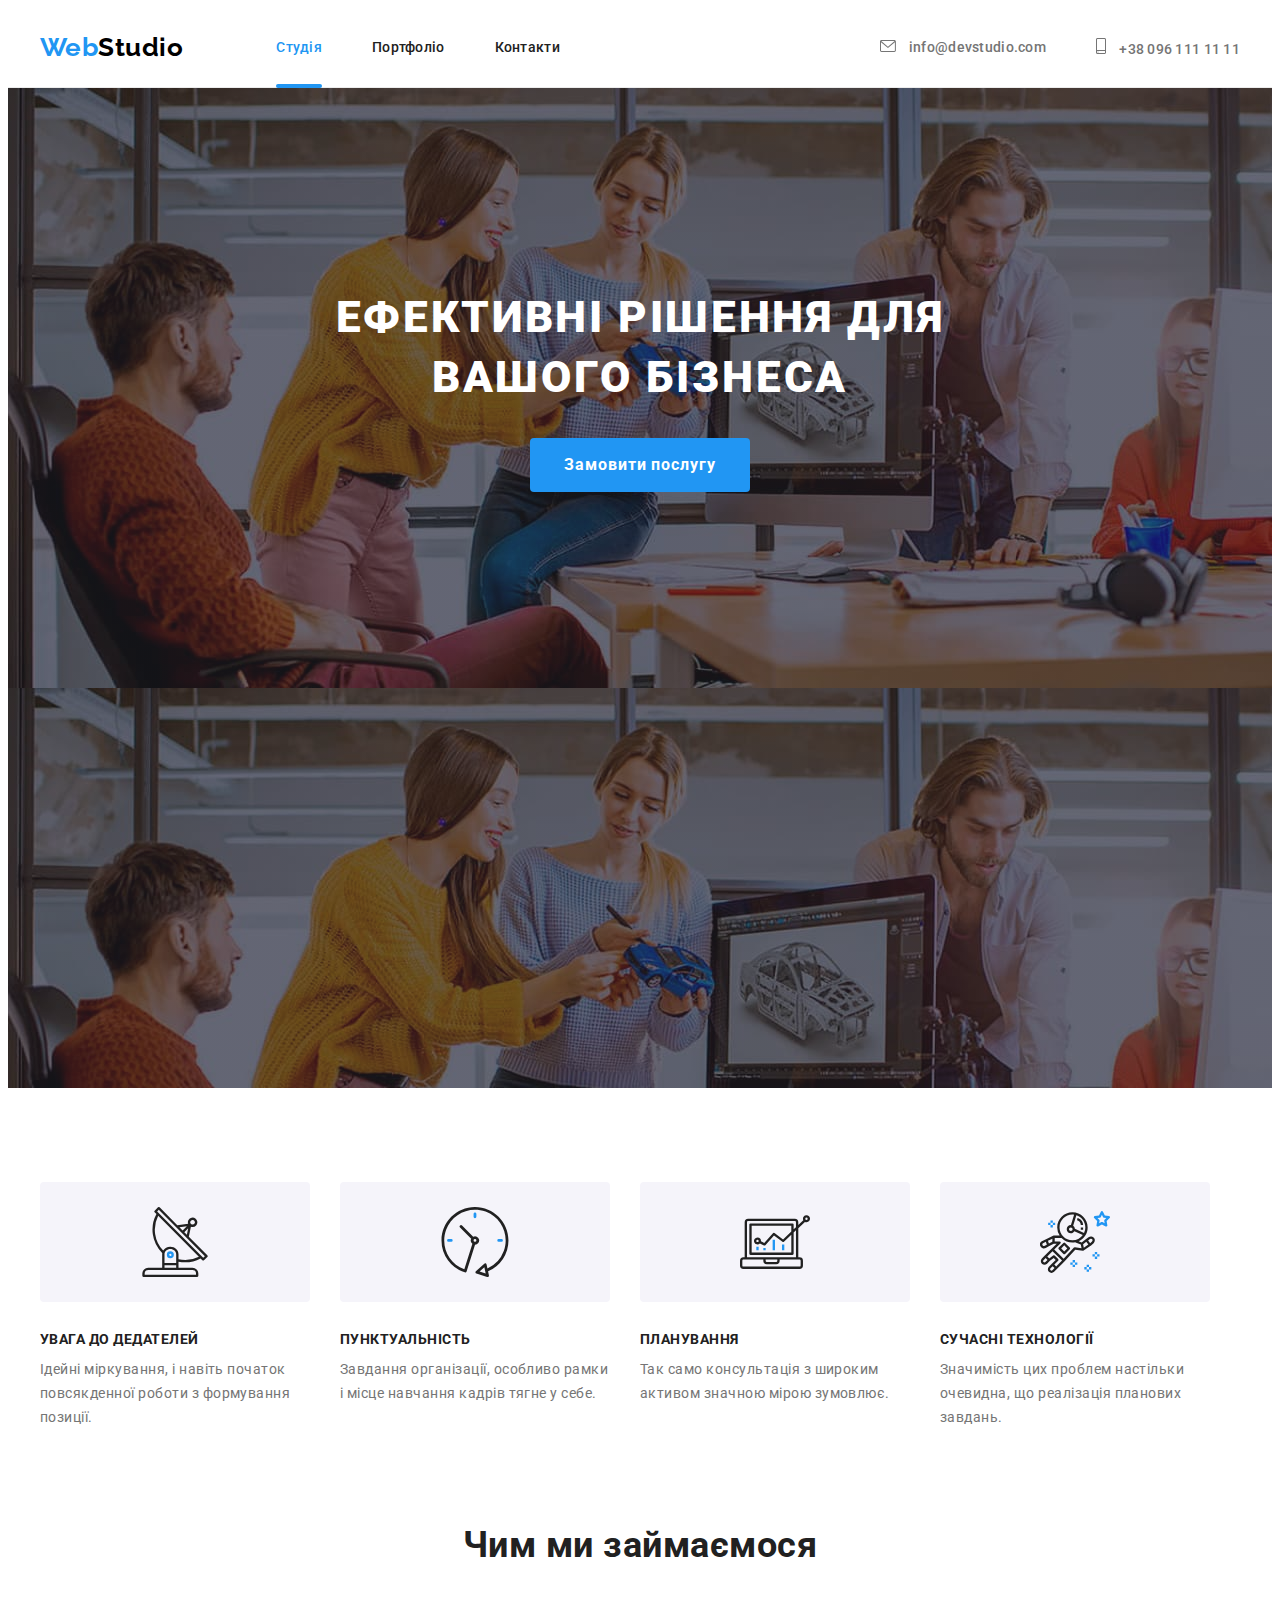
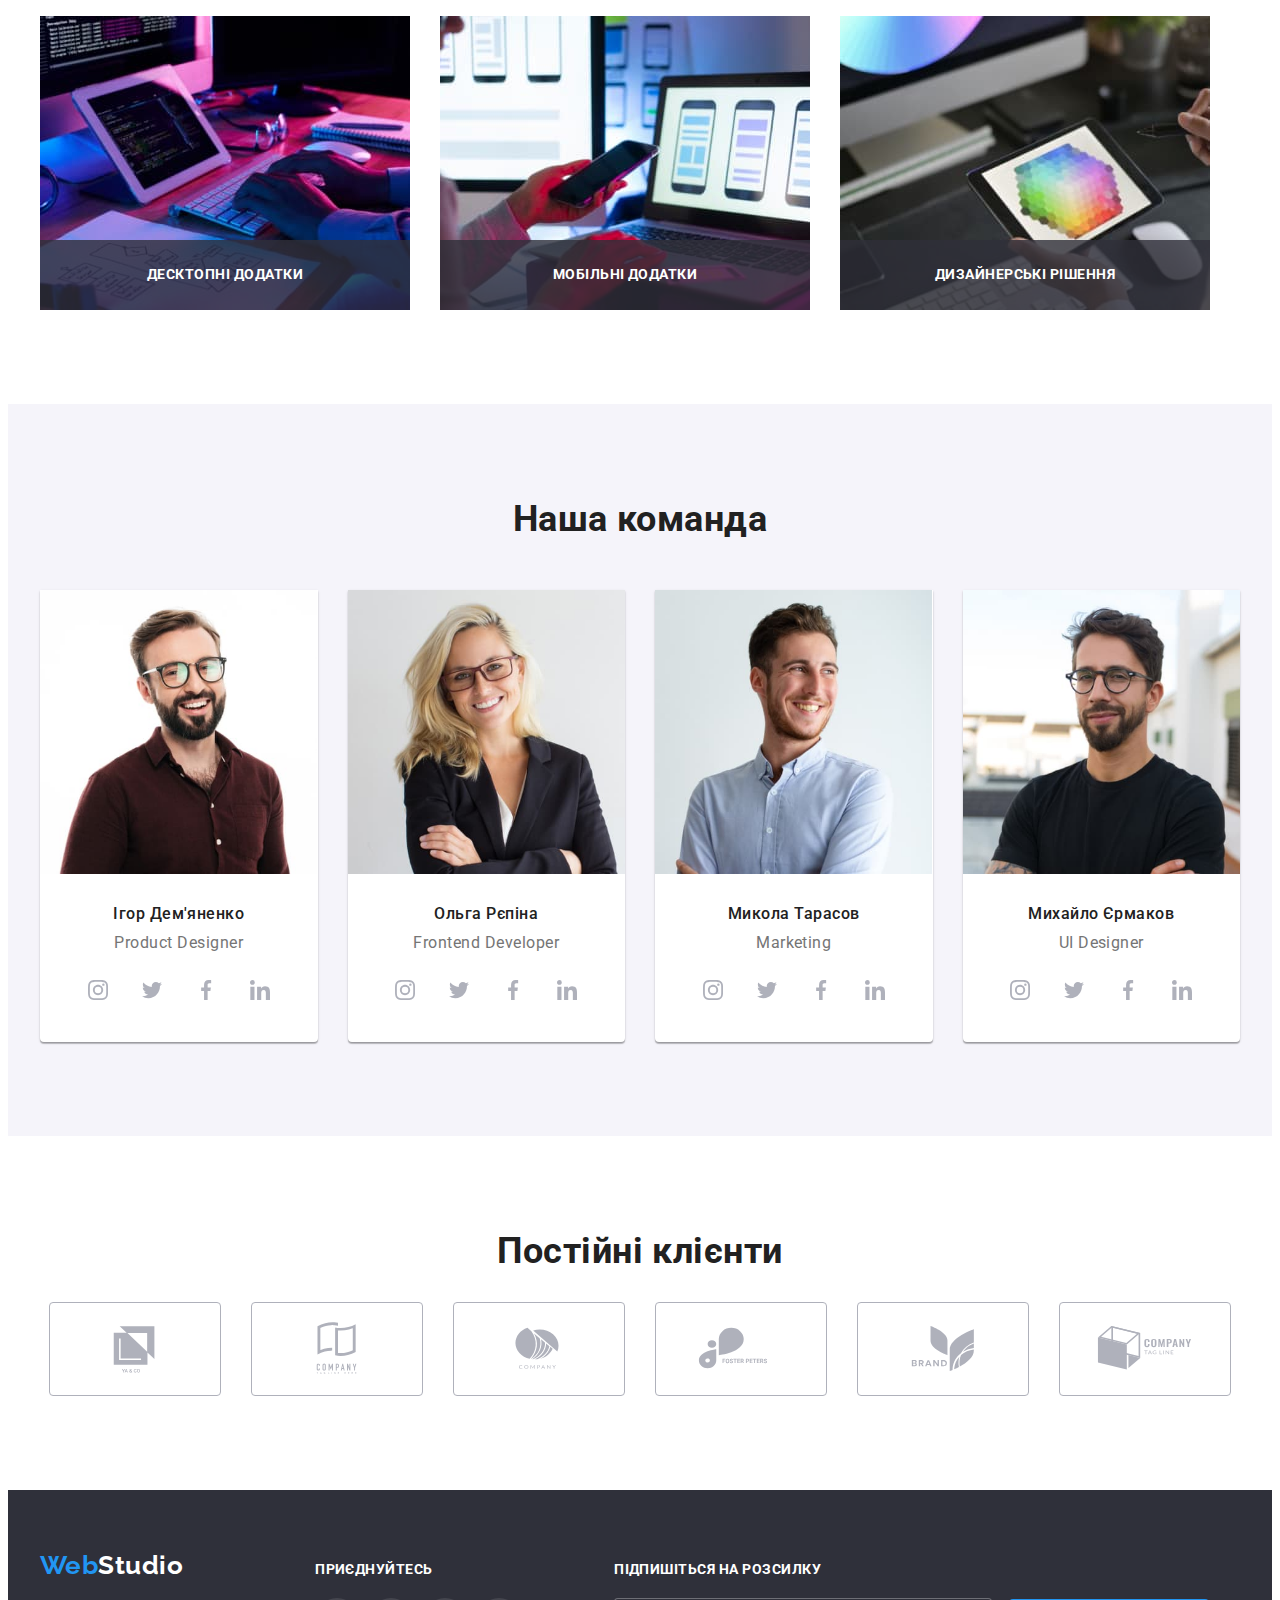
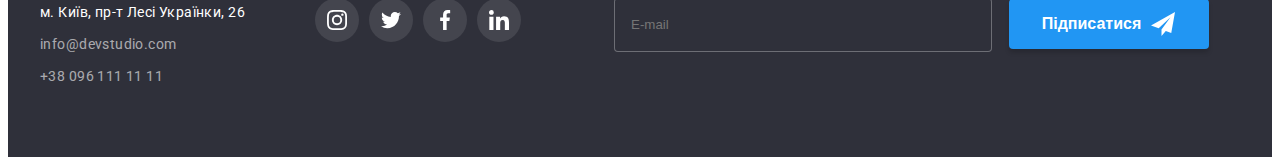
==== commit bbcb5d01: "Summary" ====
--- a/index.html
+++ b/index.html
@@ -29,7 +29,7 @@
             <a href="./index.html" class="site-nav__logo">
               <span class="site-nav__lable">Web</span>Studio
             </a>
-            <button class="site-nav__menu" type="button">
+            <button class="site-nav__menu js-open-menu" type="button">
               <svg width="40" height="40" class="site-nav__icon">
                 <use href="./imeges/icons.svg#icon-mob_menu"></use>
               </svg>
@@ -503,6 +503,50 @@
         </div>
       </div>
     </footer>
+    <div class="mobile-menu js-menu-container">
+      <button class="mobile-menu__close js-close-menu" type="button">
+        <svg width="18.67" height="18.67">
+          <use href="./imeges/icons.svg#icon-Vector"></use>
+        </svg>
+      </button>
+      <nav class="mobile-menu__nav">
+        <ul class="mobile-menu__list">
+          <li class="mobile-menu__item">
+            <a href="./index.html" class="mobile-menu__link mobile-menu__link--current">Студія</a>
+          </li>
+          <li class="mobile-menu__item">
+            <a href="./portfolio.html" class="mobile-menu__link">Портфоліо</a>
+          </li>
+          <li class="mobile-menu__item">
+            <a href="#" class="mobile-menu__link">Контакти</a>
+          </li>
+        </ul>
+      </nav>
+      <div class="mobile-menu__contact">
+        <ul class="mobile-menu__auth">
+          <li class="mobile-menu__item">
+            <a class="mobile-menu__number">+38 096 111 11 11</a>
+          </li>
+          <li class="mobile-menu__item">
+            <a class="mobile-menu__email">info@devstudio.com</a>
+          </li>
+        </ul>
+        <ul class="mobile-menu__social">
+          <li class="mobile-menu__social-item">
+            <a class="mobile-menu__social-link" href="#">Instagram</a>
+          </li>
+          <li class="mobile-menu__social-item">
+            <a class="mobile-menu__social-link" href="#">Twitter</a>
+          </li>
+          <li class="mobile-menu__social-item">
+            <a class="mobile-menu__social-link" href="#">Facebook</a>
+          </li>
+          <li class="mobile-menu__social-item">
+            <a class="mobile-menu__social-link" href="#">LinkedIn</a>
+          </li>
+        </ul>
+      </div>
+    </div>
     <div class="backdrop backdrop--hidden" data-modal>
       <div class="modal">
         <button class="modal__closebutton" type="button" data-modal-close>
@@ -566,6 +610,7 @@
         </form>
       </div>
     </div>
+    <script src="./js/mobile-menu.js"></script>
     <script src="./js/modal.js"></script>
   </body>
 </html>
--- a/css/main.css
+++ b/css/main.css
@@ -120,6 +120,7 @@
   display: -webkit-box;
   display: -ms-flexbox;
   display: flex;
+  position: relative;
 }
 
 /* site nav */
@@ -133,24 +134,28 @@
 }
 .site-nav__menu {
   position: absolute;
-  top: 10px;
-  right: 15px;
+  top: 0px;
+  right: 8px;
   background-color: #fff;
   border: none;
 }
-@media (min-width: 480px) {
+@media (min-width: 768px) {
   .site-nav__menu {
     display: none;
   }
 }
 .site-nav__logo {
-  margin-right: 93px;
   color: var(--black-text-color);
   font-family: Raleway, sans-serif;
   font-weight: 700;
   font-size: 26px;
   line-height: 1.2;
   text-decoration: none;
+}
+@media (min-width: 768px) {
+  .site-nav__logo {
+    margin-right: 93px;
+  }
 }
 .site-nav__lable {
   color: var(--accent-text-color);
@@ -239,6 +244,11 @@
     display: flex;
   }
 }
+@media (min-width: 768px) and (max-width: 1200px) {
+  .auth-nav__item:not(:last-child) {
+    margin-bottom: 10px;
+  }
+}
 .auth-nav__link {
   display: block;
   -webkit-box-align: center;
@@ -262,21 +272,16 @@
   color: var(--accent-text-color);
   fill: var(--accent-text-color);
 }
-@media (min-width: 768px) and (max-width: 1200px) {
-  .auth-nav__link {
-    margin-bottom: 10px;
-  }
-}
 .auth-nav__icon {
   margin-right: 10px;
 }
 
 .hero {
-  padding: 200px 0;
   max-width: 480px;
   height: 400px;
   margin-left: auto;
   margin-right: auto;
+  padding: 118px 0;
   background-image: -webkit-gradient(linear, left top, left bottom, from(var(--hero-background-gradient)), to(var(--hero-background-gradient))), url(../imeges/hero-mobile.jpg);
   background-image: linear-gradient(var(--hero-background-gradient), var(--hero-background-gradient)), url(../imeges/hero-mobile.jpg);
   background-color: var(--background-color-accent);
@@ -304,6 +309,7 @@
 }
 @media (min-width: 1200px) {
   .hero {
+    padding: 200px 0;
     max-width: 1600px;
     height: 600px;
     background-image: -webkit-gradient(linear, left top, left bottom, from(var(--hero-background-gradient)), to(var(--hero-background-gradient))), url(../imeges/hero.jpg);
@@ -418,7 +424,7 @@
   display: -webkit-box;
   display: -ms-flexbox;
   display: flex;
-  width: 450px;
+  width: 100%;
   height: 120px;
   margin-bottom: 30px;
   -webkit-box-align: center;
@@ -458,6 +464,8 @@
   font-weight: 400;
   font-size: 14px;
   line-height: 1.71;
+}
+.advantage__text__text:not(:last-child) {
   margin-bottom: 30px;
 }
 
@@ -834,6 +842,11 @@
             flex-direction: column;
   }
 }
+@media (min-width: 1200px) {
+  .footer-social {
+    margin-top: 12px;
+  }
+}
 .footer-social__text {
   margin-top: 60px;
   margin-bottom: 20px;
@@ -910,13 +923,18 @@
   margin-right: auto;
   margin-left: auto;
   margin-bottom: 20px;
-  width: 448px;
+  width: 100%;
   height: 50px;
   color: var(--white-text-color);
   background-color: var(--background-color-accent);
   border: 1px solid rgba(255, 255, 255, 0.3);
   border-radius: 4px;
 }
+@media (min-width: 768px) {
+  .mailing__input {
+    width: 448px;
+  }
+}
 @media (min-width: 1200px) {
   .mailing__input {
     display: inline-block;
@@ -926,7 +944,9 @@
   }
 }
 .mailing__button {
-  display: block;
+  display: -webkit-box;
+  display: -ms-flexbox;
+  display: flex;
   margin-right: auto;
   margin-left: auto;
   -webkit-box-align: center;
@@ -959,7 +979,9 @@
 }
 @media (min-width: 1200px) {
   .mailing__button {
-    display: inline-block;
+    display: -webkit-inline-box;
+    display: -ms-inline-flexbox;
+    display: inline-flex;
   }
 }
 .mailing__button:hover {
@@ -967,6 +989,65 @@
   background-color: var(--background-color-secondary);
   fill: var(--title-text-color);
   border-color: transparent;
+}
+
+.mobile-menu {
+  position: fixed;
+  -webkit-box-orient: vertical;
+  -webkit-box-direction: normal;
+      -ms-flex-direction: column;
+          flex-direction: column;
+  -webkit-box-pack: justify;
+      -ms-flex-pack: justify;
+          justify-content: space-between;
+  top: 0;
+  left: 0;
+  display: none;
+  min-width: 100%;
+  height: 100%;
+  background-color: var(--white-text-color);
+  padding: 48px 40px;
+}
+.mobile-menu.is-open {
+  display: -webkit-box;
+  display: -ms-flexbox;
+  display: flex;
+}
+.mobile-menu__nav {
+  display: -webkit-inline-box;
+  display: -ms-inline-flexbox;
+  display: inline-flex;
+}
+.mobile-menu__close {
+  position: absolute;
+  -webkit-box-align: center;
+      -ms-flex-align: center;
+          align-items: center;
+  -webkit-box-pack: center;
+      -ms-flex-pack: center;
+          justify-content: center;
+  top: 21px;
+  right: 25.33px;
+  cursor: pointer;
+  border: none;
+  background-color: var(--white-text-color);
+}
+.mobile-menu__item {
+  list-style: none;
+}
+.mobile-menu__item:not(:last-child) {
+  margin-bottom: 32px;
+}
+.mobile-menu__link {
+  font-weight: 500;
+  font-size: 40px;
+  line-height: 1.17;
+  letter-spacing: 0.02em;
+  color: var(--title-text-color);
+  text-decoration: none;
+}
+.mobile-menu__link--current {
+  color: var(--accent-text-color);
 }
 
 .modal {
--- a/css/main.min.css
+++ b/css/main.min.css
@@ -1 +1 @@
-:root{--primary-text-color: #757575;--title-text-color: #212121;--accent-text-color: #2196f3;--white-text-color: #ffffff;--black-text-color: #000000;--footer-adress-color: rgba(255, 255, 255, 0.6);--background-color-primary: #ffffff;--background-color-secondary: #f5f4fa;--background-color-accent: #2f303a;--border-color-heder: #ececec;--border-color-portfolio: #eeeeee;--hero-background-gradient: rgba(47, 48, 58, 0.4);--background-color-icon: #afb1bb;--background-footer-color-icon: rgba(255, 255, 255, 0.1);--background-color-work: rgba(47, 48, 58, 0.8);--background-color-example: rgba(33, 150, 243, 0.9);--background-color-modal: rgba(0, 0, 0, 0.2);--border-color-modal-button: rgba(0, 0, 0, 0.1);--transition-cubic-bezier: cubic-bezier(0.4, 0, 0.2, 1)}body{background-color:var(--background-color-primary);color:var(--title-text-color);font-family:Roboto,sans-serif;letter-spacing:.03em}header{padding:24px 0;border-bottom:1px solid var(--border-color-heder)}h1,h2,h3,h4,h5,h6,p,ul{padding:0;margin:0}img{display:block;max-width:100%;height:auto}.visually-hidden{position:absolute;white-space:nowrap;width:1px;height:1px;overflow:hidden;border:0;padding:0;clip:rect(0 0 0 0);-webkit-clip-path:inset(50%);clip-path:inset(50%);margin:-1px}.backdrop{position:fixed;top:0;left:0;width:100%;height:100%;z-index:1;background-color:var(--background-color-modal);-webkit-transition-property:opacity,visibility;transition-property:opacity,visibility;-webkit-transition-duration:250ms,250ms;transition-duration:250ms,250ms;-webkit-transition-timing-function:var(--transition-cubic-bezier),var(--transition-cubic-bezier);transition-timing-function:var(--transition-cubic-bezier),var(--transition-cubic-bezier)}.backdrop--hidden{opacity:0;visibility:hidden;pointer-events:none}.container{width:100%;margin:0 auto;padding:0 15px}@media(min-width: 480px){.container{width:480px}}@media(min-width: 768px){.container{width:768px}}@media(min-width: 1200px){.container{width:1200px}}.block-nav{display:-webkit-box;display:-ms-flexbox;display:flex}.site-nav{display:-webkit-box;display:-ms-flexbox;display:flex;-webkit-box-align:center;-ms-flex-align:center;align-items:center}.site-nav__menu{position:absolute;top:10px;right:15px;background-color:#fff;border:none}@media(min-width: 480px){.site-nav__menu{display:none}}.site-nav__logo{margin-right:93px;color:var(--black-text-color);font-family:Raleway,sans-serif;font-weight:700;font-size:26px;line-height:1.2;text-decoration:none}.site-nav__lable{color:var(--accent-text-color)}.site-nav__link{display:none;color:var(--title-text-r);font-weight:500;font-size:14px;line-height:1.14;letter-spacing:.02em;text-decoration:none;-webkit-transition-property:color;transition-property:color;-webkit-transition-duration:250ms;transition-duration:250ms;-webkit-transition-timing-function:var(--transition-cubic-bezier);transition-timing-function:var(--transition-cubic-bezier)}.site-nav__link:hover,.site-nav__link:focus{color:var(--accent-text-color)}.site-nav__link::after{position:absolute;bottom:-32px;display:block;opacity:0;width:100%;height:4px;background-color:currentcolor;border-radius:2px;-webkit-transition-property:opacity;transition-property:opacity;-webkit-transition-duration:250ms;transition-duration:250ms;-webkit-transition-timing-function:var(--transition-cubic-bezier);transition-timing-function:var(--transition-cubic-bezier);content:""}.site-nav__link:hover::after{opacity:1}.site-nav__link--current::after{opacity:1}.site-nav__link--current{color:var(--accent-text-color)}@media(min-width: 768px){.site-nav__link{display:block}}.site-nav__list{display:-webkit-box;display:-ms-flexbox;display:flex;padding-left:0;gap:50px;list-style:none}.site-nav__item{position:relative}.auth-nav{display:none;padding-left:0;margin-left:auto;-webkit-box-align:center;-ms-flex-align:center;align-items:center;list-style:none;gap:50px}@media(min-width: 768px){.auth-nav{display:block}}@media(min-width: 1200px){.auth-nav{display:-webkit-box;display:-ms-flexbox;display:flex}}.auth-nav__link{display:block;-webkit-box-align:center;-ms-flex-align:center;align-items:center;fill:var(--primary-text-color);color:var(--primary-text-color);font-weight:500;font-size:14px;line-height:1.14;letter-spacing:.02em;text-decoration:none;-webkit-transition-property:color,fill;transition-property:color,fill;-webkit-transition-duration:250ms,250ms;transition-duration:250ms,250ms;-webkit-transition-timing-function:var(--transition-cubic-bezier),var(--transition-cubic-bezier);transition-timing-function:var(--transition-cubic-bezier),var(--transition-cubic-bezier)}.auth-nav__link:hover,.auth-nav__link:focus{color:var(--accent-text-color);fill:var(--accent-text-color)}@media(min-width: 768px)and (max-width: 1200px){.auth-nav__link{margin-bottom:10px}}.auth-nav__icon{margin-right:10px}.hero{padding:200px 0;max-width:480px;height:400px;margin-left:auto;margin-right:auto;background-image:-webkit-gradient(linear, left top, left bottom, from(var(--hero-background-gradient)), to(var(--hero-background-gradient))),url(../imeges/hero-mobile.jpg);background-image:linear-gradient(var(--hero-background-gradient), var(--hero-background-gradient)),url(../imeges/hero-mobile.jpg);background-color:var(--background-color-accent)}@media(min-device-pixel-ratio: 2),(-webkit-min-device-pixel-ratio: 2),(min-resolution: 192dpi),(min-resolution: 2dppx){.hero{background-image:-webkit-gradient(linear, left top, left bottom, from(var(--hero-background-gradient)), to(var(--hero-background-gradient))),url(../imeges/hero-mobile@2x.jpg);background-image:linear-gradient(var(--hero-background-gradient), var(--hero-background-gradient)),url(../imeges/hero-mobile@2x.jpg);background-color:var(--background-color-accent)}}@media(min-width: 768px){.hero{max-width:768px;background-image:-webkit-gradient(linear, left top, left bottom, from(var(--hero-background-gradient)), to(var(--hero-background-gradient))),url(../imeges/hero-tablet.jpg);background-image:linear-gradient(var(--hero-background-gradient), var(--hero-background-gradient)),url(../imeges/hero-tablet.jpg)}}@media(min-width: 768px)and (min-device-pixel-ratio: 2),(min-width: 768px)and (-webkit-min-device-pixel-ratio: 2),(min-width: 768px)and (min-resolution: 192dpi),(min-width: 768px)and (min-resolution: 2dppx){.hero{background-image:-webkit-gradient(linear, left top, left bottom, from(var(--hero-background-gradient)), to(var(--hero-background-gradient))),url(../imeges/hero-tablet@2x.jpg);background-image:linear-gradient(var(--hero-background-gradient), var(--hero-background-gradient)),url(../imeges/hero-tablet@2x.jpg);background-color:var(--background-color-accent)}}@media(min-width: 1200px){.hero{max-width:1600px;height:600px;background-image:-webkit-gradient(linear, left top, left bottom, from(var(--hero-background-gradient)), to(var(--hero-background-gradient))),url(../imeges/hero.jpg);background-image:linear-gradient(var(--hero-background-gradient), var(--hero-background-gradient)),url(../imeges/hero.jpg)}}@media(min-width: 1200px)and (min-device-pixel-ratio: 2),(min-width: 1200px)and (-webkit-min-device-pixel-ratio: 2),(min-width: 1200px)and (min-resolution: 192dpi),(min-width: 1200px)and (min-resolution: 2dppx){.hero{background-image:-webkit-gradient(linear, left top, left bottom, from(var(--hero-background-gradient)), to(var(--hero-background-gradient))),url(../imeges/hero@2x.jpg);background-image:linear-gradient(var(--hero-background-gradient), var(--hero-background-gradient)),url(../imeges/hero@2x.jpg);background-color:var(--background-color-accent)}}.hero__title{margin-left:auto;margin-right:auto;margin-bottom:30px;max-width:696px;color:var(--white-text-color);font-weight:900;font-size:26px;line-height:1.61;letter-spacing:.06em;text-transform:uppercase;text-align:center}@media(min-width: 1200px){.hero__title{font-size:44px;line-height:1.36}}.hero__button{display:-webkit-box;display:-ms-flexbox;display:flex;padding:10px 24px;margin:0 auto;-webkit-box-pack:center;-ms-flex-pack:center;justify-content:center;border-radius:4px;color:var(--white-text-color);background-color:var(--accent-text-color);border-color:rgba(0,0,0,0);font-family:Roboto,sans-serif;font-weight:700;font-size:16px;line-height:1.87;letter-spacing:.06em;cursor:pointer;text-decoration:none;-webkit-transition-property:color,background-color;transition-property:color,background-color;-webkit-transition-duration:250ms,250ms;transition-duration:250ms,250ms;-webkit-transition-timing-function:var(--transition-cubic-bezier),var(--transition-cubic-bezier);transition-timing-function:var(--transition-cubic-bezier),var(--transition-cubic-bezier)}.hero__button:hover,.hero__button:focus{color:var(--title-text-color);background-color:var(--background-color-secondary);border-color:rgba(0,0,0,0)}@media(min-width: 1200px){.hero__button{padding:10px 32px}}.advantage-studio{padding:94px 0px;background-color:var(--background-color-primary)}.advantage-studio__title{margin-bottom:50px;text-align:center;font-weight:700;font-size:36px;line-height:1.17}.advantage-studio__list{min-width:270px;padding-left:0;margin-left:auto;margin-right:auto;list-style:none;gap:30px}@media(min-width: 768px){.advantage-studio__list{display:-webkit-box;display:-ms-flexbox;display:flex;-ms-flex-wrap:wrap;flex-wrap:wrap;gap:30px}}@media(min-width: 768px){.advantage{width:354px}}@media(min-width: 1200px){.advantage{width:270px}}.advantage__img{display:-webkit-box;display:-ms-flexbox;display:flex;width:450px;height:120px;margin-bottom:30px;-webkit-box-align:center;-ms-flex-align:center;align-items:center;-webkit-box-pack:center;-ms-flex-pack:center;justify-content:center;background-color:var(--background-color-secondary);border-radius:4px}@media(min-width: 768px){.advantage__img{width:354px}}@media(min-width: 1200px){.advantage__img{width:270px}}.advantage__title{margin-bottom:10px;text-align:center;text-transform:uppercase;font-weight:700;font-size:14px;line-height:1.14}@media(min-width: 768px){.advantage__title{text-align:left}}.advantage__text{color:var(--primary-text-color);font-weight:400;font-size:14px;line-height:1.71;margin-bottom:30px}.work{padding-top:0;padding-bottom:94px;display:none}@media(min-width: 1200px){.work{display:-webkit-box;display:-ms-flexbox;display:flex}}.work__title{margin-bottom:50px;text-align:center;font-weight:700;font-size:36px;line-height:1.17}.work__list{display:-webkit-box;display:-ms-flexbox;display:flex;padding-left:0;gap:30px;list-style:none}.work__thumb{position:relative}.work__description{display:-webkit-box;display:-ms-flexbox;display:flex;position:absolute;bottom:0;left:0;width:100%;height:70px;-webkit-box-align:center;-ms-flex-align:center;align-items:center;-webkit-box-pack:center;-ms-flex-pack:center;justify-content:center;text-transform:uppercase;font-weight:700;font-size:14px;line-height:1.14;background-color:var(--background-color-work);color:var(--white-text-color)}.command{padding-top:94px;padding-bottom:94px;background-color:var(--background-color-secondary)}@media(min-width: 768px){.command_img{max-width:354px}}.command__title{margin-bottom:50px;text-align:center;font-weight:700;font-size:36px;line-height:1.17}.command__list{padding-left:0;text-align:center;list-style:none}@media(min-width: 768px){.command__list{display:-webkit-box;display:-ms-flexbox;display:flex;-ms-flex-wrap:wrap;flex-wrap:wrap;gap:30px}}@media(min-width: 1200px){.command__list{-ms-flex-wrap:nowrap;flex-wrap:nowrap}}.employee-card{background-color:var(--white-text-color);-webkit-box-shadow:0px 1px 3px rgba(0,0,0,.12),0px 1px 1px rgba(0,0,0,.14),0px 2px 1px rgba(0,0,0,.2);box-shadow:0px 1px 3px rgba(0,0,0,.12),0px 1px 1px rgba(0,0,0,.14),0px 2px 1px rgba(0,0,0,.2);border-radius:0px 0px 4px 4px}@media(max-width: 480px){.employee-card:not(:last-child){margin-bottom:30px}}.employee-card__title{margin-bottom:10px;padding-top:30px;font-weight:500;font-size:16px;line-height:1.19}.employee-card__text{padding-bottom:16px;color:var(--primary-text-color);font-weight:400;font-size:16px;line-height:1.19}.social-list{display:-webkit-box;display:-ms-flexbox;display:flex;-webkit-box-align:center;-ms-flex-align:center;align-items:center;-webkit-box-pack:center;-ms-flex-pack:center;justify-content:center;gap:10px;padding-bottom:30px;list-style:none}.social-list__link{display:-webkit-box;display:-ms-flexbox;display:flex;width:44px;height:44px;-webkit-box-pack:center;-ms-flex-pack:center;justify-content:center;-webkit-box-align:center;-ms-flex-align:center;align-items:center;border-radius:50%;fill:var(--background-color-icon);background-color:var(--white-text-color);-webkit-transition-property:fill,background-color;transition-property:fill,background-color;-webkit-transition-duration:250ms,250ms;transition-duration:250ms,250ms;-webkit-transition-timing-function:var(--transition-cubic-bezier),var(--transition-cubic-bezier);transition-timing-function:var(--transition-cubic-bezier),var(--transition-cubic-bezier)}.social-list__link:hover,.social-list__link:focus{fill:var(--white-text-color);background-color:var(--accent-text-color)}.clients{padding-top:60px;padding-bottom:60px}@media(min-width: 1200px){.clients{padding-top:94px;padding-bottom:94px}}.clients__title{margin-bottom:30px;text-align:center;font-weight:700;font-size:28px;line-height:1.17}@media(min-width: 1200px){.clients__title{font-size:36px;margin-bottom:30px}}.clients__list{display:-webkit-box;display:-ms-flexbox;display:flex;-ms-flex-wrap:wrap;flex-wrap:wrap;-webkit-box-pack:center;-ms-flex-pack:center;justify-content:center;-webkit-box-align:center;-ms-flex-align:center;align-items:center;margin-right:auto;margin-left:auto;gap:30px;list-style:none}@media(min-width: 1200px){.clients__list{display:-webkit-box;display:-ms-flexbox;display:flex;-ms-flex-wrap:nowrap;flex-wrap:nowrap}}.clients-logo__link{display:-webkit-box;display:-ms-flexbox;display:flex;width:210px;height:92px;-webkit-box-pack:center;-ms-flex-pack:center;justify-content:center;-webkit-box-align:center;-ms-flex-align:center;align-items:center;margin-right:auto;margin-left:auto;border:1px solid var(--background-color-icon);border-radius:4px;fill:var(--background-color-icon);cursor:pointer;-webkit-transition-property:fill,border-color;transition-property:fill,border-color;-webkit-transition-duration:250ms,250ms;transition-duration:250ms,250ms;-webkit-transition-timing-function:var(--transition-cubic-bezier),var(--transition-cubic-bezier);transition-timing-function:var(--transition-cubic-bezier),var(--transition-cubic-bezier)}@media(min-width: 768px){.clients-logo__link{width:226px}}@media(min-width: 1200px){.clients-logo__link{width:170px}}.clients-logo__link:hover,.clients-logo__link:focus{fill:var(--accent-text-color);border-color:var(--accent-text-color)}.footer{padding:60px 0;background-color:var(--background-color-accent);color:var(--white-text-color)}@media(min-width: 1200px){.footer__container{display:-webkit-box;display:-ms-flexbox;display:flex;-webkit-box-align:baseline;-ms-flex-align:baseline;align-items:baseline}}@media(min-width: 768px)and (max-width: 1199px){.footer__tablet{display:-webkit-box;display:-ms-flexbox;display:flex;-ms-flex-pack:distribute;justify-content:space-around}}@media(min-width: 1200px){.footer__tablet{display:-webkit-box;display:-ms-flexbox;display:flex}}@media(min-width: 760px)and (max-width: 1199px){.footer-contact{display:-webkit-inline-box;display:-ms-inline-flexbox;display:inline-flex;-webkit-box-orient:vertical;-webkit-box-direction:normal;-ms-flex-direction:column;flex-direction:column}}.footer-contact__list{list-style:none}.footer-contact__item{margin-bottom:8px}@media(min-width: 1200px){.footer-contact__item{margin-right:70px}}.footer-contact__link{display:block;color:var(--footer-adress-color);text-align:center;text-decoration:none;font-family:Roboto,sans-serif;font-style:normal;font-weight:400;font-size:14px;line-height:1.71;letter-spacing:.03em;-webkit-transition-property:color;transition-property:color;-webkit-transition-duration:250ms;transition-duration:250ms;-webkit-transition-timing-function:var(--transition-cubic-bezier);transition-timing-function:var(--transition-cubic-bezier)}@media(min-width: 1200px){.footer-contact__link{text-align:left}}.footer-contact__link:hover,.footer-contact__link:focus{color:var(--accent-text-color)}.footer-contact__text{color:var(--white-text-color);-webkit-transition-property:color;transition-property:color;-webkit-transition-duration:250ms;transition-duration:250ms;-webkit-transition-timing-function:var(--transition-cubic-bezier);transition-timing-function:var(--transition-cubic-bezier)}.footer-contact__text:hover,.footer-contact__text:focus{color:var(--accent-text-color)}.footer-logo{display:block;margin-bottom:20px;color:var(--white-text-color);text-align:center;font-family:Raleway,sans-serif;text-decoration:none;font-weight:700;font-size:26px;line-height:1.19}@media(min-width: 1200px){.footer-logo{text-align:left}}.footer-logo__lable{color:var(--accent-text-color)}@media(min-width: 768px)and (max-width: 1199px){.footer-social{display:-webkit-inline-box;display:-ms-inline-flexbox;display:inline-flex;-webkit-box-orient:vertical;-webkit-box-direction:normal;-ms-flex-direction:column;flex-direction:column}}.footer-social__text{margin-top:60px;margin-bottom:20px;text-align:center;text-transform:uppercase;font-weight:700;font-size:14px;line-height:1.14}@media(min-width: 768px){.footer-social__text{margin-top:0}}@media(min-width: 1200px){.footer-social__text{text-align:left}}.footer-social__list{display:-webkit-box;display:-ms-flexbox;display:flex;-webkit-box-pack:center;-ms-flex-pack:center;justify-content:center;gap:10px;list-style:none}.footer-social__link{display:-webkit-box;display:-ms-flexbox;display:flex;width:44px;height:44px;-webkit-box-pack:center;-ms-flex-pack:center;justify-content:center;-webkit-box-align:center;-ms-flex-align:center;align-items:center;border-radius:50%;fill:var(--white-text-color);background-color:var(--background-footer-color-icon);-webkit-transition:background-color 250ms var(--transition-cubic-bezier);transition:background-color 250ms var(--transition-cubic-bezier)}.footer-social__link:hover,.footer-social__link:focus{background-color:var(--accent-text-color)}@media(min-width: 1200px){.mailing__form{margin-left:93px}}.mailing__text{margin-top:60px;margin-bottom:20px;text-transform:uppercase;text-align:center;font-weight:700;font-size:14px;line-height:1.14}@media(min-width: 1200px){.mailing__text{text-align:left;margin-top:0}}.mailing__input{display:block;margin-right:auto;margin-left:auto;margin-bottom:20px;width:448px;height:50px;color:var(--white-text-color);background-color:var(--background-color-accent);border:1px solid rgba(255,255,255,.3);border-radius:4px}@media(min-width: 1200px){.mailing__input{display:inline-block;margin-right:12px;padding-left:16px;width:358px}}.mailing__button{display:block;margin-right:auto;margin-left:auto;-webkit-box-align:center;-ms-flex-align:center;align-items:center;-webkit-box-pack:center;-ms-flex-pack:center;justify-content:center;padding:10px 28px;width:200px;height:50px;gap:10px;color:var(--white-text-color);background-color:var(--accent-text-color);fill:var(--background-color-primary);border-color:rgba(0,0,0,0);font-weight:700;font-size:16px;line-height:1.875;border-radius:4px;-webkit-box-shadow:0px 4px 4px rgba(0,0,0,.15);box-shadow:0px 4px 4px rgba(0,0,0,.15);cursor:pointer;-webkit-transition-property:color,background-color,fill;transition-property:color,background-color,fill;-webkit-transition-duration:250ms,250ms,250ms;transition-duration:250ms,250ms,250ms;-webkit-transition-timing-function:var(--transition-cubic-bezier),var(--transition-cubic-bezier),var(--transition-cubic-bezier);transition-timing-function:var(--transition-cubic-bezier),var(--transition-cubic-bezier),var(--transition-cubic-bezier)}@media(min-width: 1200px){.mailing__button{display:inline-block}}.mailing__button:hover{color:var(--title-text-color);background-color:var(--background-color-secondary);fill:var(--title-text-color);border-color:rgba(0,0,0,0)}.modal{position:absolute;top:50%;left:50%;-webkit-transform:translate(-50%, -50%);transform:translate(-50%, -50%);width:528px;height:581px;padding:40px;background-color:var(--background-color-primary);overflow:auto;-webkit-box-shadow:0px 1px 3px rgba(0,0,0,.12),0px 1px 1px rgba(0,0,0,.14),0px 2px 1px rgba(0,0,0,.2);box-shadow:0px 1px 3px rgba(0,0,0,.12),0px 1px 1px rgba(0,0,0,.14),0px 2px 1px rgba(0,0,0,.2);border-radius:4px}.modal__closebutton{position:absolute;right:8px;top:8px;display:-webkit-box;display:-ms-flexbox;display:flex;-webkit-box-align:center;-ms-flex-align:center;align-items:center;-webkit-box-pack:center;-ms-flex-pack:center;justify-content:center;width:30px;height:30px;border-radius:50%;background-color:var(--background-color-primary);border:1px solid var(--border-color-modal-button);cursor:pointer}.modal-form__title{margin-bottom:12px;font-weight:700;font-size:20px;line-height:1.15;text-align:center}.modal-form__lable{display:block;margin-bottom:10px}.modal-form__icon{display:block;position:relative}.modal-form__input{display:block;padding-left:42px;height:40px;width:100%;border:1px solid rgba(33,33,33,.2);border-radius:4px;-webkit-transition-property:border-color;transition-property:border-color;-webkit-transition-duration:250ms;transition-duration:250ms;-webkit-transition-timing-function:var(--transition-cubic-bezier);transition-timing-function:var(--transition-cubic-bezier)}.modal-form__input:focus{outline:none;border-color:var(--accent-text-color)}.modal-form__svg{position:absolute;left:15px;top:50%;-webkit-transform:translateY(-50%);transform:translateY(-50%);-webkit-transition-property:fill;transition-property:fill;-webkit-transition-duration:250ms;transition-duration:250ms;-webkit-transition-timing-function:var(--transition-cubic-bezier);transition-timing-function:var(--transition-cubic-bezier)}.modal-form__input:focus+.modal-form__svg{fill:var(--accent-text-color)}.modal-form__coment{display:block;margin-bottom:20px}.modal-form__textarea{display:block;padding:12px 16px;width:100%;max-height:120px;border:1px solid rgba(33,33,33,.2);border-radius:4px;resize:none;-webkit-transition-property:border-color;transition-property:border-color;-webkit-transition-duration:250ms;transition-duration:250ms;-webkit-transition-timing-function:var(--transition-cubic-bezier);transition-timing-function:var(--transition-cubic-bezier)}.modal-form__textarea:focus{outline:none;border-color:var(--accent-text-color)}.modal-form__text{display:block;margin-bottom:4px;color:var(--primary-text-color);font-weight:400;font-size:12px;line-height:1.16}.modal-form__button{display:-webkit-box;display:-ms-flexbox;display:flex;padding:8px 50px;margin:0 auto;-webkit-box-pack:center;-ms-flex-pack:center;justify-content:center;border-radius:4px;color:var(--white-text-color);background-color:var(--accent-text-color);border-color:rgba(0,0,0,0);font-family:Roboto,sans-serif;font-weight:700;font-size:16px;line-height:1.87;letter-spacing:.06em;cursor:pointer;text-decoration:none;-webkit-transition-property:color,background-color;transition-property:color,background-color;-webkit-transition-duration:250ms,250ms;transition-duration:250ms,250ms;-webkit-transition-timing-function:var(--transition-cubic-bezier),var(--transition-cubic-bezier);transition-timing-function:var(--transition-cubic-bezier),var(--transition-cubic-bezier)}.modal-form__button:hover,.modal-form__button:focus{color:var(--title-text-color);background-color:var(--background-color-secondary);border-color:rgba(0,0,0,0)}.modal-checkbox{display:-webkit-box;display:-ms-flexbox;display:flex;margin-bottom:30px;-webkit-box-pack:center;-ms-flex-pack:center;justify-content:center;-webkit-box-align:center;-ms-flex-align:center;align-items:center}.modal-checkbox__span{color:var(--primary-text-color);font-weight:400;font-size:14px;line-height:1.71}.modal-checkbox__link{color:var(--accent-text-color);font-weight:400;font-size:14px;line-height:1.71}.modal-checkbox__svg{margin-right:7px;fill:var(--accent-text-color);border:2px solid var(--title-text-color);border-radius:2px;-webkit-transition-property:background-color,border-color;transition-property:background-color,border-color;-webkit-transition-duration:250ms,250ms;transition-duration:250ms,250ms;-webkit-transition-timing-function:var(--transition-cubic-bezier),var(--transition-cubic-bezier);transition-timing-function:var(--transition-cubic-bezier),var(--transition-cubic-bezier)}.modal-checkbox__input:checked~.modal-checkbox__svg{background-color:var(--accent-text-color);border-color:var(--accent-text-color)}/*# sourceMappingURL=main.min.css.map */+:root{--primary-text-color: #757575;--title-text-color: #212121;--accent-text-color: #2196f3;--white-text-color: #ffffff;--black-text-color: #000000;--footer-adress-color: rgba(255, 255, 255, 0.6);--background-color-primary: #ffffff;--background-color-secondary: #f5f4fa;--background-color-accent: #2f303a;--border-color-heder: #ececec;--border-color-portfolio: #eeeeee;--hero-background-gradient: rgba(47, 48, 58, 0.4);--background-color-icon: #afb1bb;--background-footer-color-icon: rgba(255, 255, 255, 0.1);--background-color-work: rgba(47, 48, 58, 0.8);--background-color-example: rgba(33, 150, 243, 0.9);--background-color-modal: rgba(0, 0, 0, 0.2);--border-color-modal-button: rgba(0, 0, 0, 0.1);--transition-cubic-bezier: cubic-bezier(0.4, 0, 0.2, 1)}body{background-color:var(--background-color-primary);color:var(--title-text-color);font-family:Roboto,sans-serif;letter-spacing:.03em}header{padding:24px 0;border-bottom:1px solid var(--border-color-heder)}h1,h2,h3,h4,h5,h6,p,ul{padding:0;margin:0}img{display:block;max-width:100%;height:auto}.visually-hidden{position:absolute;white-space:nowrap;width:1px;height:1px;overflow:hidden;border:0;padding:0;clip:rect(0 0 0 0);-webkit-clip-path:inset(50%);clip-path:inset(50%);margin:-1px}.backdrop{position:fixed;top:0;left:0;width:100%;height:100%;z-index:1;background-color:var(--background-color-modal);-webkit-transition-property:opacity,visibility;transition-property:opacity,visibility;-webkit-transition-duration:250ms,250ms;transition-duration:250ms,250ms;-webkit-transition-timing-function:var(--transition-cubic-bezier),var(--transition-cubic-bezier);transition-timing-function:var(--transition-cubic-bezier),var(--transition-cubic-bezier)}.backdrop--hidden{opacity:0;visibility:hidden;pointer-events:none}.container{width:100%;margin:0 auto;padding:0 15px}@media(min-width: 480px){.container{width:480px}}@media(min-width: 768px){.container{width:768px}}@media(min-width: 1200px){.container{width:1200px}}.block-nav{display:-webkit-box;display:-ms-flexbox;display:flex;position:relative}.site-nav{display:-webkit-box;display:-ms-flexbox;display:flex;-webkit-box-align:center;-ms-flex-align:center;align-items:center}.site-nav__menu{position:absolute;top:0px;right:8px;background-color:#fff;border:none}@media(min-width: 768px){.site-nav__menu{display:none}}.site-nav__logo{color:var(--black-text-color);font-family:Raleway,sans-serif;font-weight:700;font-size:26px;line-height:1.2;text-decoration:none}@media(min-width: 768px){.site-nav__logo{margin-right:93px}}.site-nav__lable{color:var(--accent-text-color)}.site-nav__link{display:none;color:var(--title-text-r);font-weight:500;font-size:14px;line-height:1.14;letter-spacing:.02em;text-decoration:none;-webkit-transition-property:color;transition-property:color;-webkit-transition-duration:250ms;transition-duration:250ms;-webkit-transition-timing-function:var(--transition-cubic-bezier);transition-timing-function:var(--transition-cubic-bezier)}.site-nav__link:hover,.site-nav__link:focus{color:var(--accent-text-color)}.site-nav__link::after{position:absolute;bottom:-32px;display:block;opacity:0;width:100%;height:4px;background-color:currentcolor;border-radius:2px;-webkit-transition-property:opacity;transition-property:opacity;-webkit-transition-duration:250ms;transition-duration:250ms;-webkit-transition-timing-function:var(--transition-cubic-bezier);transition-timing-function:var(--transition-cubic-bezier);content:""}.site-nav__link:hover::after{opacity:1}.site-nav__link--current::after{opacity:1}.site-nav__link--current{color:var(--accent-text-color)}@media(min-width: 768px){.site-nav__link{display:block}}.site-nav__list{display:-webkit-box;display:-ms-flexbox;display:flex;padding-left:0;gap:50px;list-style:none}.site-nav__item{position:relative}.auth-nav{display:none;padding-left:0;margin-left:auto;-webkit-box-align:center;-ms-flex-align:center;align-items:center;list-style:none;gap:50px}@media(min-width: 768px){.auth-nav{display:block}}@media(min-width: 1200px){.auth-nav{display:-webkit-box;display:-ms-flexbox;display:flex}}@media(min-width: 768px)and (max-width: 1200px){.auth-nav__item:not(:last-child){margin-bottom:10px}}.auth-nav__link{display:block;-webkit-box-align:center;-ms-flex-align:center;align-items:center;fill:var(--primary-text-color);color:var(--primary-text-color);font-weight:500;font-size:14px;line-height:1.14;letter-spacing:.02em;text-decoration:none;-webkit-transition-property:color,fill;transition-property:color,fill;-webkit-transition-duration:250ms,250ms;transition-duration:250ms,250ms;-webkit-transition-timing-function:var(--transition-cubic-bezier),var(--transition-cubic-bezier);transition-timing-function:var(--transition-cubic-bezier),var(--transition-cubic-bezier)}.auth-nav__link:hover,.auth-nav__link:focus{color:var(--accent-text-color);fill:var(--accent-text-color)}.auth-nav__icon{margin-right:10px}.hero{max-width:480px;height:400px;margin-left:auto;margin-right:auto;padding:118px 0;background-image:-webkit-gradient(linear, left top, left bottom, from(var(--hero-background-gradient)), to(var(--hero-background-gradient))),url(../imeges/hero-mobile.jpg);background-image:linear-gradient(var(--hero-background-gradient), var(--hero-background-gradient)),url(../imeges/hero-mobile.jpg);background-color:var(--background-color-accent)}@media(min-device-pixel-ratio: 2),(-webkit-min-device-pixel-ratio: 2),(min-resolution: 192dpi),(min-resolution: 2dppx){.hero{background-image:-webkit-gradient(linear, left top, left bottom, from(var(--hero-background-gradient)), to(var(--hero-background-gradient))),url(../imeges/hero-mobile@2x.jpg);background-image:linear-gradient(var(--hero-background-gradient), var(--hero-background-gradient)),url(../imeges/hero-mobile@2x.jpg);background-color:var(--background-color-accent)}}@media(min-width: 768px){.hero{max-width:768px;background-image:-webkit-gradient(linear, left top, left bottom, from(var(--hero-background-gradient)), to(var(--hero-background-gradient))),url(../imeges/hero-tablet.jpg);background-image:linear-gradient(var(--hero-background-gradient), var(--hero-background-gradient)),url(../imeges/hero-tablet.jpg)}}@media(min-width: 768px)and (min-device-pixel-ratio: 2),(min-width: 768px)and (-webkit-min-device-pixel-ratio: 2),(min-width: 768px)and (min-resolution: 192dpi),(min-width: 768px)and (min-resolution: 2dppx){.hero{background-image:-webkit-gradient(linear, left top, left bottom, from(var(--hero-background-gradient)), to(var(--hero-background-gradient))),url(../imeges/hero-tablet@2x.jpg);background-image:linear-gradient(var(--hero-background-gradient), var(--hero-background-gradient)),url(../imeges/hero-tablet@2x.jpg);background-color:var(--background-color-accent)}}@media(min-width: 1200px){.hero{padding:200px 0;max-width:1600px;height:600px;background-image:-webkit-gradient(linear, left top, left bottom, from(var(--hero-background-gradient)), to(var(--hero-background-gradient))),url(../imeges/hero.jpg);background-image:linear-gradient(var(--hero-background-gradient), var(--hero-background-gradient)),url(../imeges/hero.jpg)}}@media(min-width: 1200px)and (min-device-pixel-ratio: 2),(min-width: 1200px)and (-webkit-min-device-pixel-ratio: 2),(min-width: 1200px)and (min-resolution: 192dpi),(min-width: 1200px)and (min-resolution: 2dppx){.hero{background-image:-webkit-gradient(linear, left top, left bottom, from(var(--hero-background-gradient)), to(var(--hero-background-gradient))),url(../imeges/hero@2x.jpg);background-image:linear-gradient(var(--hero-background-gradient), var(--hero-background-gradient)),url(../imeges/hero@2x.jpg);background-color:var(--background-color-accent)}}.hero__title{margin-left:auto;margin-right:auto;margin-bottom:30px;max-width:696px;color:var(--white-text-color);font-weight:900;font-size:26px;line-height:1.61;letter-spacing:.06em;text-transform:uppercase;text-align:center}@media(min-width: 1200px){.hero__title{font-size:44px;line-height:1.36}}.hero__button{display:-webkit-box;display:-ms-flexbox;display:flex;padding:10px 24px;margin:0 auto;-webkit-box-pack:center;-ms-flex-pack:center;justify-content:center;border-radius:4px;color:var(--white-text-color);background-color:var(--accent-text-color);border-color:rgba(0,0,0,0);font-family:Roboto,sans-serif;font-weight:700;font-size:16px;line-height:1.87;letter-spacing:.06em;cursor:pointer;text-decoration:none;-webkit-transition-property:color,background-color;transition-property:color,background-color;-webkit-transition-duration:250ms,250ms;transition-duration:250ms,250ms;-webkit-transition-timing-function:var(--transition-cubic-bezier),var(--transition-cubic-bezier);transition-timing-function:var(--transition-cubic-bezier),var(--transition-cubic-bezier)}.hero__button:hover,.hero__button:focus{color:var(--title-text-color);background-color:var(--background-color-secondary);border-color:rgba(0,0,0,0)}@media(min-width: 1200px){.hero__button{padding:10px 32px}}.advantage-studio{padding:94px 0px;background-color:var(--background-color-primary)}.advantage-studio__title{margin-bottom:50px;text-align:center;font-weight:700;font-size:36px;line-height:1.17}.advantage-studio__list{min-width:270px;padding-left:0;margin-left:auto;margin-right:auto;list-style:none;gap:30px}@media(min-width: 768px){.advantage-studio__list{display:-webkit-box;display:-ms-flexbox;display:flex;-ms-flex-wrap:wrap;flex-wrap:wrap;gap:30px}}@media(min-width: 768px){.advantage{width:354px}}@media(min-width: 1200px){.advantage{width:270px}}.advantage__img{display:-webkit-box;display:-ms-flexbox;display:flex;width:100%;height:120px;margin-bottom:30px;-webkit-box-align:center;-ms-flex-align:center;align-items:center;-webkit-box-pack:center;-ms-flex-pack:center;justify-content:center;background-color:var(--background-color-secondary);border-radius:4px}@media(min-width: 768px){.advantage__img{width:354px}}@media(min-width: 1200px){.advantage__img{width:270px}}.advantage__title{margin-bottom:10px;text-align:center;text-transform:uppercase;font-weight:700;font-size:14px;line-height:1.14}@media(min-width: 768px){.advantage__title{text-align:left}}.advantage__text{color:var(--primary-text-color);font-weight:400;font-size:14px;line-height:1.71}.advantage__text__text:not(:last-child){margin-bottom:30px}.work{padding-top:0;padding-bottom:94px;display:none}@media(min-width: 1200px){.work{display:-webkit-box;display:-ms-flexbox;display:flex}}.work__title{margin-bottom:50px;text-align:center;font-weight:700;font-size:36px;line-height:1.17}.work__list{display:-webkit-box;display:-ms-flexbox;display:flex;padding-left:0;gap:30px;list-style:none}.work__thumb{position:relative}.work__description{display:-webkit-box;display:-ms-flexbox;display:flex;position:absolute;bottom:0;left:0;width:100%;height:70px;-webkit-box-align:center;-ms-flex-align:center;align-items:center;-webkit-box-pack:center;-ms-flex-pack:center;justify-content:center;text-transform:uppercase;font-weight:700;font-size:14px;line-height:1.14;background-color:var(--background-color-work);color:var(--white-text-color)}.command{padding-top:94px;padding-bottom:94px;background-color:var(--background-color-secondary)}@media(min-width: 768px){.command_img{max-width:354px}}.command__title{margin-bottom:50px;text-align:center;font-weight:700;font-size:36px;line-height:1.17}.command__list{padding-left:0;text-align:center;list-style:none}@media(min-width: 768px){.command__list{display:-webkit-box;display:-ms-flexbox;display:flex;-ms-flex-wrap:wrap;flex-wrap:wrap;gap:30px}}@media(min-width: 1200px){.command__list{-ms-flex-wrap:nowrap;flex-wrap:nowrap}}.employee-card{background-color:var(--white-text-color);-webkit-box-shadow:0px 1px 3px rgba(0,0,0,.12),0px 1px 1px rgba(0,0,0,.14),0px 2px 1px rgba(0,0,0,.2);box-shadow:0px 1px 3px rgba(0,0,0,.12),0px 1px 1px rgba(0,0,0,.14),0px 2px 1px rgba(0,0,0,.2);border-radius:0px 0px 4px 4px}@media(max-width: 480px){.employee-card:not(:last-child){margin-bottom:30px}}.employee-card__title{margin-bottom:10px;padding-top:30px;font-weight:500;font-size:16px;line-height:1.19}.employee-card__text{padding-bottom:16px;color:var(--primary-text-color);font-weight:400;font-size:16px;line-height:1.19}.social-list{display:-webkit-box;display:-ms-flexbox;display:flex;-webkit-box-align:center;-ms-flex-align:center;align-items:center;-webkit-box-pack:center;-ms-flex-pack:center;justify-content:center;gap:10px;padding-bottom:30px;list-style:none}.social-list__link{display:-webkit-box;display:-ms-flexbox;display:flex;width:44px;height:44px;-webkit-box-pack:center;-ms-flex-pack:center;justify-content:center;-webkit-box-align:center;-ms-flex-align:center;align-items:center;border-radius:50%;fill:var(--background-color-icon);background-color:var(--white-text-color);-webkit-transition-property:fill,background-color;transition-property:fill,background-color;-webkit-transition-duration:250ms,250ms;transition-duration:250ms,250ms;-webkit-transition-timing-function:var(--transition-cubic-bezier),var(--transition-cubic-bezier);transition-timing-function:var(--transition-cubic-bezier),var(--transition-cubic-bezier)}.social-list__link:hover,.social-list__link:focus{fill:var(--white-text-color);background-color:var(--accent-text-color)}.clients{padding-top:60px;padding-bottom:60px}@media(min-width: 1200px){.clients{padding-top:94px;padding-bottom:94px}}.clients__title{margin-bottom:30px;text-align:center;font-weight:700;font-size:28px;line-height:1.17}@media(min-width: 1200px){.clients__title{font-size:36px;margin-bottom:30px}}.clients__list{display:-webkit-box;display:-ms-flexbox;display:flex;-ms-flex-wrap:wrap;flex-wrap:wrap;-webkit-box-pack:center;-ms-flex-pack:center;justify-content:center;-webkit-box-align:center;-ms-flex-align:center;align-items:center;margin-right:auto;margin-left:auto;gap:30px;list-style:none}@media(min-width: 1200px){.clients__list{display:-webkit-box;display:-ms-flexbox;display:flex;-ms-flex-wrap:nowrap;flex-wrap:nowrap}}.clients-logo__link{display:-webkit-box;display:-ms-flexbox;display:flex;width:210px;height:92px;-webkit-box-pack:center;-ms-flex-pack:center;justify-content:center;-webkit-box-align:center;-ms-flex-align:center;align-items:center;margin-right:auto;margin-left:auto;border:1px solid var(--background-color-icon);border-radius:4px;fill:var(--background-color-icon);cursor:pointer;-webkit-transition-property:fill,border-color;transition-property:fill,border-color;-webkit-transition-duration:250ms,250ms;transition-duration:250ms,250ms;-webkit-transition-timing-function:var(--transition-cubic-bezier),var(--transition-cubic-bezier);transition-timing-function:var(--transition-cubic-bezier),var(--transition-cubic-bezier)}@media(min-width: 768px){.clients-logo__link{width:226px}}@media(min-width: 1200px){.clients-logo__link{width:170px}}.clients-logo__link:hover,.clients-logo__link:focus{fill:var(--accent-text-color);border-color:var(--accent-text-color)}.footer{padding:60px 0;background-color:var(--background-color-accent);color:var(--white-text-color)}@media(min-width: 1200px){.footer__container{display:-webkit-box;display:-ms-flexbox;display:flex;-webkit-box-align:baseline;-ms-flex-align:baseline;align-items:baseline}}@media(min-width: 768px)and (max-width: 1199px){.footer__tablet{display:-webkit-box;display:-ms-flexbox;display:flex;-ms-flex-pack:distribute;justify-content:space-around}}@media(min-width: 1200px){.footer__tablet{display:-webkit-box;display:-ms-flexbox;display:flex}}@media(min-width: 760px)and (max-width: 1199px){.footer-contact{display:-webkit-inline-box;display:-ms-inline-flexbox;display:inline-flex;-webkit-box-orient:vertical;-webkit-box-direction:normal;-ms-flex-direction:column;flex-direction:column}}.footer-contact__list{list-style:none}.footer-contact__item{margin-bottom:8px}@media(min-width: 1200px){.footer-contact__item{margin-right:70px}}.footer-contact__link{display:block;color:var(--footer-adress-color);text-align:center;text-decoration:none;font-family:Roboto,sans-serif;font-style:normal;font-weight:400;font-size:14px;line-height:1.71;letter-spacing:.03em;-webkit-transition-property:color;transition-property:color;-webkit-transition-duration:250ms;transition-duration:250ms;-webkit-transition-timing-function:var(--transition-cubic-bezier);transition-timing-function:var(--transition-cubic-bezier)}@media(min-width: 1200px){.footer-contact__link{text-align:left}}.footer-contact__link:hover,.footer-contact__link:focus{color:var(--accent-text-color)}.footer-contact__text{color:var(--white-text-color);-webkit-transition-property:color;transition-property:color;-webkit-transition-duration:250ms;transition-duration:250ms;-webkit-transition-timing-function:var(--transition-cubic-bezier);transition-timing-function:var(--transition-cubic-bezier)}.footer-contact__text:hover,.footer-contact__text:focus{color:var(--accent-text-color)}.footer-logo{display:block;margin-bottom:20px;color:var(--white-text-color);text-align:center;font-family:Raleway,sans-serif;text-decoration:none;font-weight:700;font-size:26px;line-height:1.19}@media(min-width: 1200px){.footer-logo{text-align:left}}.footer-logo__lable{color:var(--accent-text-color)}@media(min-width: 768px)and (max-width: 1199px){.footer-social{display:-webkit-inline-box;display:-ms-inline-flexbox;display:inline-flex;-webkit-box-orient:vertical;-webkit-box-direction:normal;-ms-flex-direction:column;flex-direction:column}}@media(min-width: 1200px){.footer-social{margin-top:12px}}.footer-social__text{margin-top:60px;margin-bottom:20px;text-align:center;text-transform:uppercase;font-weight:700;font-size:14px;line-height:1.14}@media(min-width: 768px){.footer-social__text{margin-top:0}}@media(min-width: 1200px){.footer-social__text{text-align:left}}.footer-social__list{display:-webkit-box;display:-ms-flexbox;display:flex;-webkit-box-pack:center;-ms-flex-pack:center;justify-content:center;gap:10px;list-style:none}.footer-social__link{display:-webkit-box;display:-ms-flexbox;display:flex;width:44px;height:44px;-webkit-box-pack:center;-ms-flex-pack:center;justify-content:center;-webkit-box-align:center;-ms-flex-align:center;align-items:center;border-radius:50%;fill:var(--white-text-color);background-color:var(--background-footer-color-icon);-webkit-transition:background-color 250ms var(--transition-cubic-bezier);transition:background-color 250ms var(--transition-cubic-bezier)}.footer-social__link:hover,.footer-social__link:focus{background-color:var(--accent-text-color)}@media(min-width: 1200px){.mailing__form{margin-left:93px}}.mailing__text{margin-top:60px;margin-bottom:20px;text-transform:uppercase;text-align:center;font-weight:700;font-size:14px;line-height:1.14}@media(min-width: 1200px){.mailing__text{text-align:left;margin-top:0}}.mailing__input{display:block;margin-right:auto;margin-left:auto;margin-bottom:20px;width:100%;height:50px;color:var(--white-text-color);background-color:var(--background-color-accent);border:1px solid rgba(255,255,255,.3);border-radius:4px}@media(min-width: 768px){.mailing__input{width:448px}}@media(min-width: 1200px){.mailing__input{display:inline-block;margin-right:12px;padding-left:16px;width:358px}}.mailing__button{display:-webkit-box;display:-ms-flexbox;display:flex;margin-right:auto;margin-left:auto;-webkit-box-align:center;-ms-flex-align:center;align-items:center;-webkit-box-pack:center;-ms-flex-pack:center;justify-content:center;padding:10px 28px;width:200px;height:50px;gap:10px;color:var(--white-text-color);background-color:var(--accent-text-color);fill:var(--background-color-primary);border-color:rgba(0,0,0,0);font-weight:700;font-size:16px;line-height:1.875;border-radius:4px;-webkit-box-shadow:0px 4px 4px rgba(0,0,0,.15);box-shadow:0px 4px 4px rgba(0,0,0,.15);cursor:pointer;-webkit-transition-property:color,background-color,fill;transition-property:color,background-color,fill;-webkit-transition-duration:250ms,250ms,250ms;transition-duration:250ms,250ms,250ms;-webkit-transition-timing-function:var(--transition-cubic-bezier),var(--transition-cubic-bezier),var(--transition-cubic-bezier);transition-timing-function:var(--transition-cubic-bezier),var(--transition-cubic-bezier),var(--transition-cubic-bezier)}@media(min-width: 1200px){.mailing__button{display:-webkit-inline-box;display:-ms-inline-flexbox;display:inline-flex}}.mailing__button:hover{color:var(--title-text-color);background-color:var(--background-color-secondary);fill:var(--title-text-color);border-color:rgba(0,0,0,0)}.mobile-menu{position:fixed;-webkit-box-orient:vertical;-webkit-box-direction:normal;-ms-flex-direction:column;flex-direction:column;-webkit-box-pack:justify;-ms-flex-pack:justify;justify-content:space-between;top:0;left:0;display:none;min-width:100%;height:100%;background-color:var(--white-text-color);padding:48px 40px}.mobile-menu.is-open{display:-webkit-box;display:-ms-flexbox;display:flex}.mobile-menu__nav{display:-webkit-inline-box;display:-ms-inline-flexbox;display:inline-flex}.mobile-menu__close{position:absolute;-webkit-box-align:center;-ms-flex-align:center;align-items:center;-webkit-box-pack:center;-ms-flex-pack:center;justify-content:center;top:21px;right:25.33px;cursor:pointer;border:none;background-color:var(--white-text-color)}.mobile-menu__item{list-style:none}.mobile-menu__item:not(:last-child){margin-bottom:32px}.mobile-menu__link{font-weight:500;font-size:40px;line-height:1.17;letter-spacing:.02em;color:var(--title-text-color);text-decoration:none}.mobile-menu__link--current{color:var(--accent-text-color)}.modal{position:absolute;top:50%;left:50%;-webkit-transform:translate(-50%, -50%);transform:translate(-50%, -50%);width:528px;height:581px;padding:40px;background-color:var(--background-color-primary);overflow:auto;-webkit-box-shadow:0px 1px 3px rgba(0,0,0,.12),0px 1px 1px rgba(0,0,0,.14),0px 2px 1px rgba(0,0,0,.2);box-shadow:0px 1px 3px rgba(0,0,0,.12),0px 1px 1px rgba(0,0,0,.14),0px 2px 1px rgba(0,0,0,.2);border-radius:4px}.modal__closebutton{position:absolute;right:8px;top:8px;display:-webkit-box;display:-ms-flexbox;display:flex;-webkit-box-align:center;-ms-flex-align:center;align-items:center;-webkit-box-pack:center;-ms-flex-pack:center;justify-content:center;width:30px;height:30px;border-radius:50%;background-color:var(--background-color-primary);border:1px solid var(--border-color-modal-button);cursor:pointer}.modal-form__title{margin-bottom:12px;font-weight:700;font-size:20px;line-height:1.15;text-align:center}.modal-form__lable{display:block;margin-bottom:10px}.modal-form__icon{display:block;position:relative}.modal-form__input{display:block;padding-left:42px;height:40px;width:100%;border:1px solid rgba(33,33,33,.2);border-radius:4px;-webkit-transition-property:border-color;transition-property:border-color;-webkit-transition-duration:250ms;transition-duration:250ms;-webkit-transition-timing-function:var(--transition-cubic-bezier);transition-timing-function:var(--transition-cubic-bezier)}.modal-form__input:focus{outline:none;border-color:var(--accent-text-color)}.modal-form__svg{position:absolute;left:15px;top:50%;-webkit-transform:translateY(-50%);transform:translateY(-50%);-webkit-transition-property:fill;transition-property:fill;-webkit-transition-duration:250ms;transition-duration:250ms;-webkit-transition-timing-function:var(--transition-cubic-bezier);transition-timing-function:var(--transition-cubic-bezier)}.modal-form__input:focus+.modal-form__svg{fill:var(--accent-text-color)}.modal-form__coment{display:block;margin-bottom:20px}.modal-form__textarea{display:block;padding:12px 16px;width:100%;max-height:120px;border:1px solid rgba(33,33,33,.2);border-radius:4px;resize:none;-webkit-transition-property:border-color;transition-property:border-color;-webkit-transition-duration:250ms;transition-duration:250ms;-webkit-transition-timing-function:var(--transition-cubic-bezier);transition-timing-function:var(--transition-cubic-bezier)}.modal-form__textarea:focus{outline:none;border-color:var(--accent-text-color)}.modal-form__text{display:block;margin-bottom:4px;color:var(--primary-text-color);font-weight:400;font-size:12px;line-height:1.16}.modal-form__button{display:-webkit-box;display:-ms-flexbox;display:flex;padding:8px 50px;margin:0 auto;-webkit-box-pack:center;-ms-flex-pack:center;justify-content:center;border-radius:4px;color:var(--white-text-color);background-color:var(--accent-text-color);border-color:rgba(0,0,0,0);font-family:Roboto,sans-serif;font-weight:700;font-size:16px;line-height:1.87;letter-spacing:.06em;cursor:pointer;text-decoration:none;-webkit-transition-property:color,background-color;transition-property:color,background-color;-webkit-transition-duration:250ms,250ms;transition-duration:250ms,250ms;-webkit-transition-timing-function:var(--transition-cubic-bezier),var(--transition-cubic-bezier);transition-timing-function:var(--transition-cubic-bezier),var(--transition-cubic-bezier)}.modal-form__button:hover,.modal-form__button:focus{color:var(--title-text-color);background-color:var(--background-color-secondary);border-color:rgba(0,0,0,0)}.modal-checkbox{display:-webkit-box;display:-ms-flexbox;display:flex;margin-bottom:30px;-webkit-box-pack:center;-ms-flex-pack:center;justify-content:center;-webkit-box-align:center;-ms-flex-align:center;align-items:center}.modal-checkbox__span{color:var(--primary-text-color);font-weight:400;font-size:14px;line-height:1.71}.modal-checkbox__link{color:var(--accent-text-color);font-weight:400;font-size:14px;line-height:1.71}.modal-checkbox__svg{margin-right:7px;fill:var(--accent-text-color);border:2px solid var(--title-text-color);border-radius:2px;-webkit-transition-property:background-color,border-color;transition-property:background-color,border-color;-webkit-transition-duration:250ms,250ms;transition-duration:250ms,250ms;-webkit-transition-timing-function:var(--transition-cubic-bezier),var(--transition-cubic-bezier);transition-timing-function:var(--transition-cubic-bezier),var(--transition-cubic-bezier)}.modal-checkbox__input:checked~.modal-checkbox__svg{background-color:var(--accent-text-color);border-color:var(--accent-text-color)}/*# sourceMappingURL=main.min.css.map */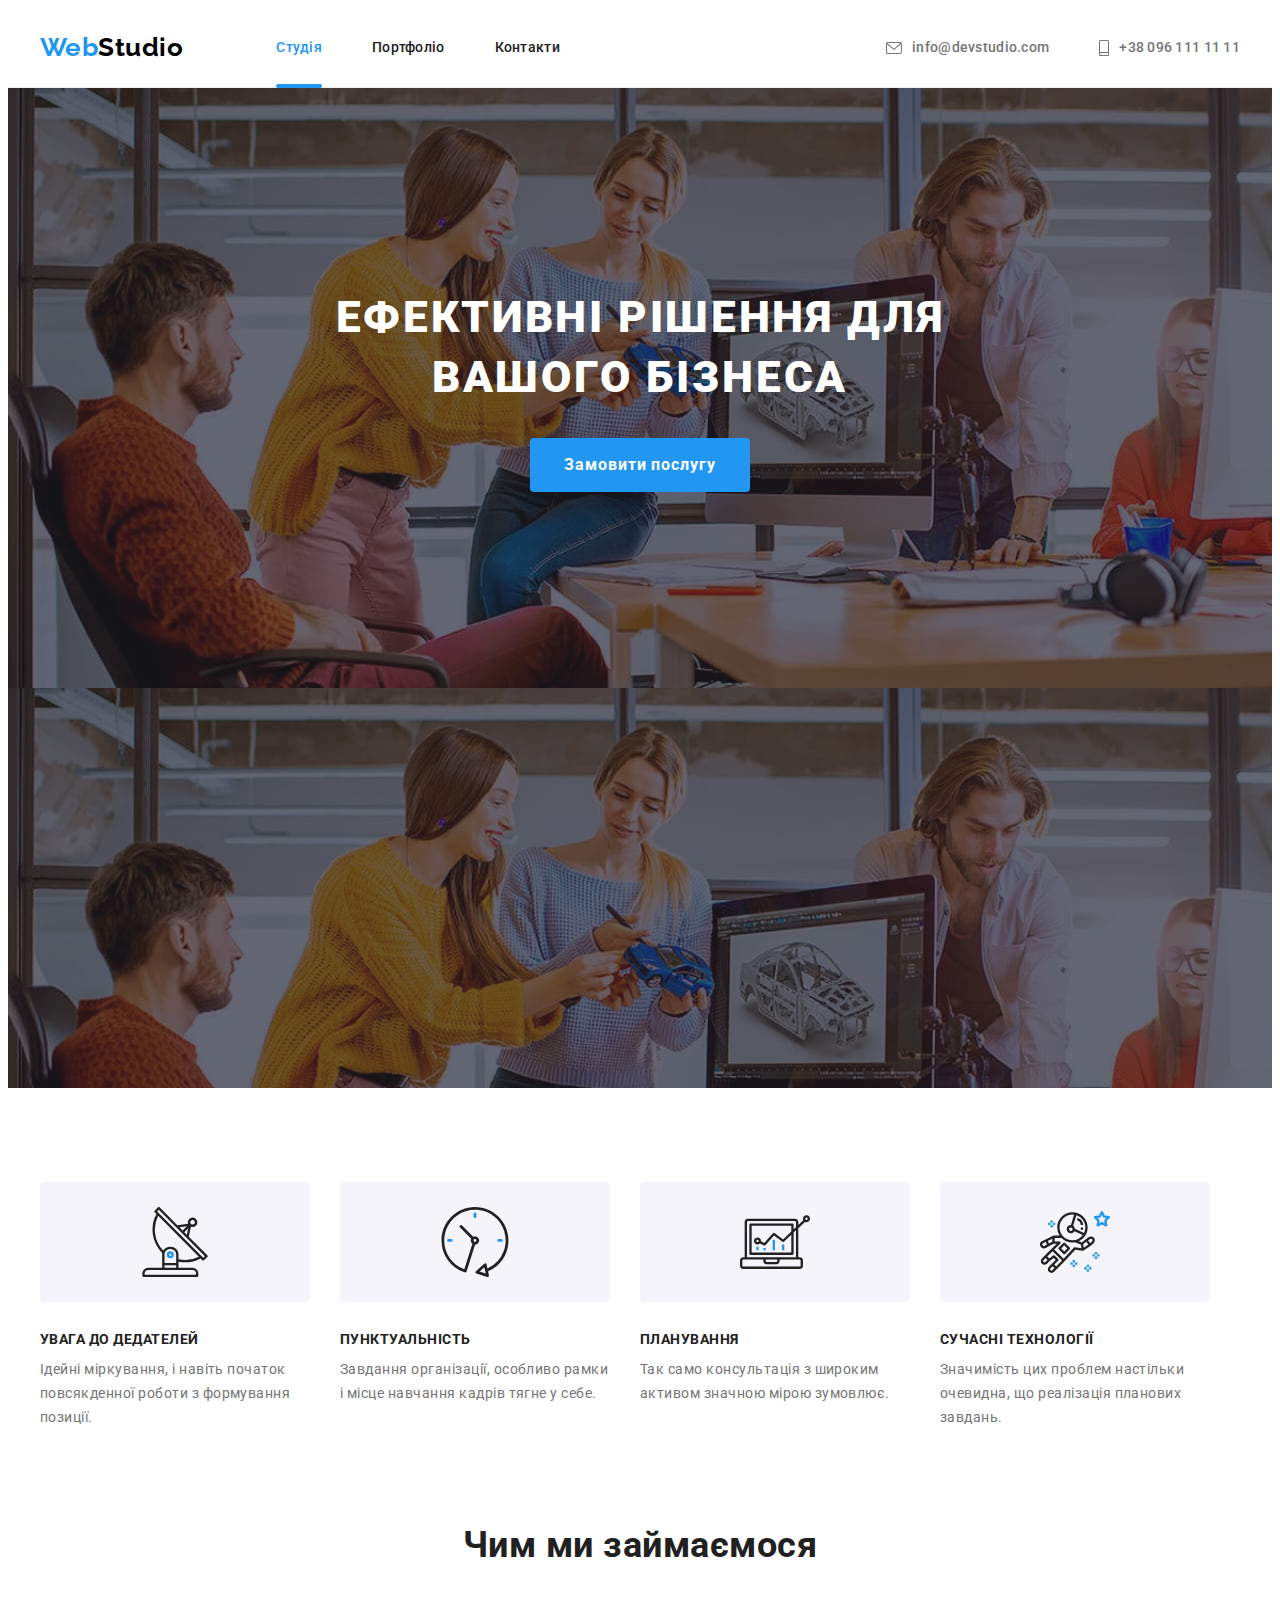
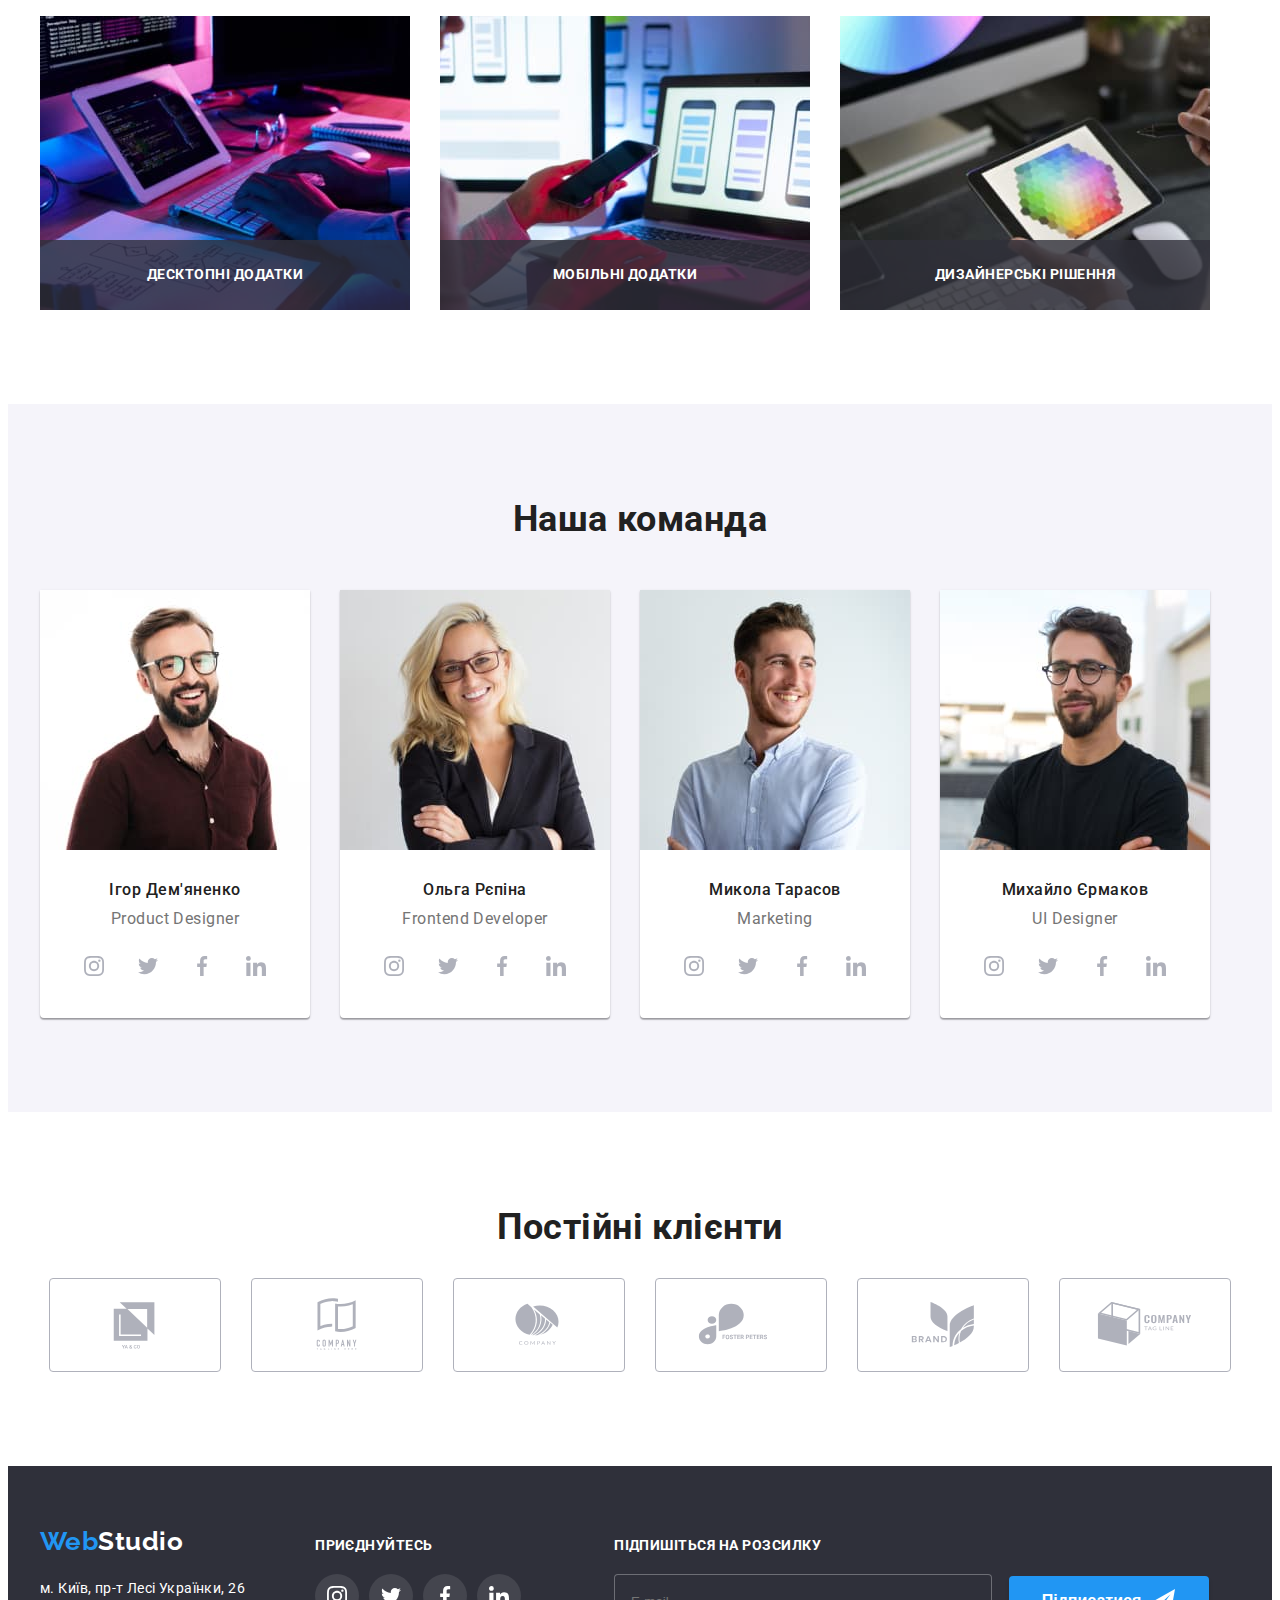
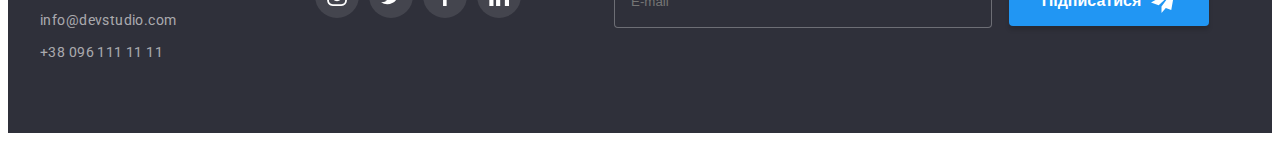
==== commit dcfe92ce: "correct" ====
--- a/index.html
+++ b/index.html
@@ -134,19 +134,45 @@
           <ul class="work__list">
             <li class="work__item">
               <div class="work__thumb">
-                <img src="./imeges/1job.jpg" alt="клавіатура і планшет" width="370" height="294" />
+                <picture>
+                  <source
+                    srcset="./imeges/1job.jpg 1x, ./imeges/1job@2x.jpg 2x"
+                    type="image/jpeg"
+                    media="(min-width: 1200px)"
+                  />
+                  <img
+                    src="./imeges/1job.jpg"
+                    alt="клавіатура і планшет"
+                    width="370"
+                    height="294"
+                  />
+                </picture>
                 <p class="work__description">Десктопні додатки</p>
               </div>
             </li>
             <li class="work__item">
               <div class="work__thumb">
-                <img src="./imeges/2job.jpg" alt="телефон і ноутбук" width="370" height="294" />
+                <picture>
+                  <source
+                    srcset="./imeges/2job.jpg 1x, ./imeges/2job@2x.jpg 2x"
+                    type="image/jpeg"
+                    media="(min-width: 1200px)"
+                  />
+                  <img src="./imeges/2job.jpg" alt="телефон і ноутбук" width="370" height="294" />
+                </picture>
                 <p class="work__description">Мобільні додатки</p>
               </div>
             </li>
             <li class="work__item">
               <div class="work__thumb">
-                <img src="./imeges/3job.jpg" alt="планшет" width="370" height="294" />
+                <picture>
+                  <source
+                    srcset="./imeges/3job.jpg 1x, ./imeges/3job@2x.jpg 2x"
+                    type="image/jpeg"
+                    media="(min-width: 1200px)"
+                  />
+                  <img src="./imeges/3job.jpg" alt="планшет" width="370" height="294" />
+                </picture>
                 <p class="work__description">Дизайнерські рішення</p>
               </div>
             </li>
@@ -173,7 +199,7 @@
                 <source
                   srcset="./imeges/1comandos.jpg 1x, ./imeges/1comandos@2x.jpg 2x"
                   type="image/jpeg"
-                  media="min-width: 1200px"
+                  media="(min-width: 1200px)"
                 />
                 <img src="./imeges/1comandos-mobile.jpg" alt="чоловік" />
               </picture>
@@ -225,7 +251,7 @@
                 <source
                   srcset="./imeges/2comandos.jpg 1x, ./imeges/2comandos@2x.jpg 2x"
                   type="image/jpeg"
-                  media="min-width: 1200px"
+                  media="(min-width: 1200px)"
                 />
                 <img src="./imeges/2comandos-mobile.jpg" alt="жінка" />
               </picture>
@@ -277,7 +303,7 @@
                 <source
                   srcset="./imeges/3comandos.jpg 1x, ./imeges/3comandos@2x.jpg 2x"
                   type="image/jpeg"
-                  media="min-width: 1200px"
+                  media="(min-width: 1200px)"
                 />
                 <img src="./imeges/3comandos-mobile.jpg" alt="чоловік" />
               </picture>
@@ -329,7 +355,7 @@
                 <source
                   srcset="./imeges/4comandos.jpg 1x, ./imeges/4comandos@2x.jpg 2x"
                   type="image/jpeg"
-                  media="min-width: 1200px"
+                  media="(min-width: 1200px)"
                 />
                 <img src="./imeges/4comandos-mobile.jpg" alt="чоловік" />
               </picture>
@@ -505,7 +531,7 @@
     </footer>
     <div class="mobile-menu js-menu-container">
       <button class="mobile-menu__close js-close-menu" type="button">
-        <svg width="18.67" height="18.67">
+        <svg class="mobile-menu__svg" width="18.67" height="18.67">
           <use href="./imeges/icons.svg#icon-Vector"></use>
         </svg>
       </button>
@@ -525,7 +551,7 @@
       <div class="mobile-menu__contact">
         <ul class="mobile-menu__auth">
           <li class="mobile-menu__item">
-            <a class="mobile-menu__number">+38 096 111 11 11</a>
+            <a class="mobile-menu__number mobile-menu__number--current">+38 096 111 11 11</a>
           </li>
           <li class="mobile-menu__item">
             <a class="mobile-menu__email">info@devstudio.com</a>
--- a/css/main.css
+++ b/css/main.css
@@ -250,7 +250,9 @@
   }
 }
 .auth-nav__link {
-  display: block;
+  display: -webkit-box;
+  display: -ms-flexbox;
+  display: flex;
   -webkit-box-align: center;
       -ms-flex-align: center;
           align-items: center;
@@ -277,7 +279,6 @@
 }
 
 .hero {
-  max-width: 480px;
   height: 400px;
   margin-left: auto;
   margin-right: auto;
@@ -291,6 +292,8 @@
     background-image: -webkit-gradient(linear, left top, left bottom, from(var(--hero-background-gradient)), to(var(--hero-background-gradient))), url(../imeges/hero-mobile@2x.jpg);
     background-image: linear-gradient(var(--hero-background-gradient), var(--hero-background-gradient)), url(../imeges/hero-mobile@2x.jpg);
     background-color: var(--background-color-accent);
+    background-repeat: no-repeat;
+    background-size: cover;
   }
 }
 @media (min-width: 768px) {
@@ -305,6 +308,8 @@
     background-image: -webkit-gradient(linear, left top, left bottom, from(var(--hero-background-gradient)), to(var(--hero-background-gradient))), url(../imeges/hero-tablet@2x.jpg);
     background-image: linear-gradient(var(--hero-background-gradient), var(--hero-background-gradient)), url(../imeges/hero-tablet@2x.jpg);
     background-color: var(--background-color-accent);
+    background-repeat: no-repeat;
+    background-size: cover;
   }
 }
 @media (min-width: 1200px) {
@@ -321,6 +326,8 @@
     background-image: -webkit-gradient(linear, left top, left bottom, from(var(--hero-background-gradient)), to(var(--hero-background-gradient))), url(../imeges/hero@2x.jpg);
     background-image: linear-gradient(var(--hero-background-gradient), var(--hero-background-gradient)), url(../imeges/hero@2x.jpg);
     background-color: var(--background-color-accent);
+    background-repeat: no-repeat;
+    background-size: cover;
   }
 }
 .hero__title {
@@ -335,6 +342,11 @@
   letter-spacing: 0.06em;
   text-transform: uppercase;
   text-align: center;
+}
+@media (min-width: 768px) and (max-width: 1199px) {
+  .hero__title {
+    width: 360px;
+  }
 }
 @media (min-width: 1200px) {
   .hero__title {
@@ -923,6 +935,7 @@
   margin-right: auto;
   margin-left: auto;
   margin-bottom: 20px;
+  padding-left: 16px;
   width: 100%;
   height: 50px;
   color: var(--white-text-color);
@@ -939,7 +952,6 @@
   .mailing__input {
     display: inline-block;
     margin-right: 12px;
-    padding-left: 16px;
     width: 358px;
   }
 }
@@ -991,6 +1003,151 @@
   border-color: transparent;
 }
 
+.example {
+  padding: 94px 0;
+}
+.example__title {
+  margin-bottom: 50px;
+  text-align: center;
+  font-weight: 700;
+  font-size: 36px;
+  line-height: 1.17;
+}
+
+.button-grid {
+  display: -webkit-box;
+  display: -ms-flexbox;
+  display: flex;
+  margin-bottom: 50px;
+  padding-left: 0;
+  -webkit-box-pack: center;
+      -ms-flex-pack: center;
+          justify-content: center;
+  list-style: none;
+  gap: 8px;
+}
+.button-grid__button {
+  display: inline-block;
+  border-radius: 4px;
+  padding: 6px 22px;
+  min-width: 73px;
+  color: var(--title-text-color);
+  background-color: var(--background-color-secondary);
+  font-family: Roboto, sans-serif;
+  border-color: transparent;
+  font-weight: 500;
+  font-size: 16px;
+  line-height: 1.62;
+  cursor: pointer;
+  text-decoration: none;
+  text-align: center;
+  -webkit-transition-property: color, background-color, -webkit-box-shadow;
+  transition-property: color, background-color, -webkit-box-shadow;
+  transition-property: color, background-color, box-shadow;
+  transition-property: color, background-color, box-shadow, -webkit-box-shadow;
+  -webkit-transition-duration: 250ms, 250ms, 250ms;
+          transition-duration: 250ms, 250ms, 250ms;
+  -webkit-transition-timing-function: var(--transition-cubic-bezier), var(--transition-cubic-bezier), var(--transition-cubic-bezier);
+          transition-timing-function: var(--transition-cubic-bezier), var(--transition-cubic-bezier), var(--transition-cubic-bezier);
+}
+.button-grid__button:hover, .button-grid__button:focus {
+  color: var(--white-text-color);
+  background-color: var(--accent-text-color);
+  -webkit-box-shadow: 0px 3px 1px rgba(0, 0, 0, 0.1), 0px 1px 2px rgba(0, 0, 0, 0.08), 0px 2px 2px rgba(0, 0, 0, 0.12);
+          box-shadow: 0px 3px 1px rgba(0, 0, 0, 0.1), 0px 1px 2px rgba(0, 0, 0, 0.08), 0px 2px 2px rgba(0, 0, 0, 0.12);
+}
+.button-grid__button--current {
+  color: var(--white-text-color);
+  background-color: var(--accent-text-color);
+}
+
+.card-grid {
+  display: -webkit-box;
+  display: -ms-flexbox;
+  display: flex;
+  -ms-flex-wrap: wrap;
+      flex-wrap: wrap;
+  padding-left: 0;
+  gap: 30px;
+  list-style: none;
+}
+.card-grid__item {
+  width: 370px;
+}
+
+.card {
+  display: block;
+  text-decoration: none;
+  -webkit-transition-property: -webkit-box-shadow;
+  transition-property: -webkit-box-shadow;
+  transition-property: box-shadow;
+  transition-property: box-shadow, -webkit-box-shadow;
+  -webkit-transition-duration: 250ms;
+          transition-duration: 250ms;
+  -webkit-transition-timing-function: var(--transition-cubic-bezier);
+          transition-timing-function: var(--transition-cubic-bezier);
+}
+.card:hover, .card:focus {
+  -webkit-box-shadow: 0px 1px 1px rgba(0, 0, 0, 0.12), 0px 4px 4px rgba(0, 0, 0, 0.06), 1px 4px 6px rgba(0, 0, 0, 0.16);
+          box-shadow: 0px 1px 1px rgba(0, 0, 0, 0.12), 0px 4px 4px rgba(0, 0, 0, 0.06), 1px 4px 6px rgba(0, 0, 0, 0.16);
+}
+.card__thumb {
+  position: relative;
+  overflow: hidden;
+}
+.card__description {
+  position: absolute;
+  bottom: 0;
+  left: 0;
+  width: 100%;
+  height: 100%;
+  padding: 63px 24px;
+  color: var(--white-text-color);
+  background-color: var(--background-color-example);
+  -webkit-transform: translateY(100%);
+          transform: translateY(100%);
+  -webkit-transition-property: -webkit-transform;
+  transition-property: -webkit-transform;
+  transition-property: transform;
+  transition-property: transform, -webkit-transform;
+  -webkit-transition-duration: 250ms;
+          transition-duration: 250ms;
+  -webkit-transition-timing-function: var(--transition-cubic-bezier);
+          transition-timing-function: var(--transition-cubic-bezier);
+}
+.card:hover .card__description {
+  -webkit-transform: translateY(0);
+          transform: translateY(0);
+}
+.card__title {
+  font-size: 18px;
+  line-height: 1.55;
+}
+.card__block {
+  padding: 20px 24px;
+  border-bottom: 1px solid var(--border-color-portfolio);
+  border-left: 1px solid var(--border-color-portfolio);
+  border-right: 1px solid var(--border-color-portfolio);
+}
+.card__name {
+  margin-bottom: 4px;
+  color: var(--title-text-color);
+  text-align: left;
+  font-family: Roboto, sans-serif;
+  font-weight: 700;
+  font-size: 18px;
+  line-height: 2;
+  letter-spacing: 0.06em;
+}
+.card__text {
+  color: var(--primary-text-color);
+  font-family: Roboto, sans-serif;
+  font-weight: 400;
+  font-size: 16px;
+  line-height: 1.88;
+  letter-spacing: 0.03em;
+}
+
 .mobile-menu {
   position: fixed;
   -webkit-box-orient: vertical;
@@ -1032,6 +1189,17 @@
   border: none;
   background-color: var(--white-text-color);
 }
+.mobile-menu__svg {
+  -webkit-transition-property: fill;
+  transition-property: fill;
+  -webkit-transition-duration: 250ms;
+          transition-duration: 250ms;
+  -webkit-transition-timing-function: var(--transition-cubic-bezier);
+          transition-timing-function: var(--transition-cubic-bezier);
+}
+.mobile-menu__svg:hover, .mobile-menu__svg:focus {
+  fill: var(--accent-text-color);
+}
 .mobile-menu__item {
   list-style: none;
 }
@@ -1039,14 +1207,92 @@
   margin-bottom: 32px;
 }
 .mobile-menu__link {
+  position: relative;
   font-weight: 500;
   font-size: 40px;
   line-height: 1.17;
   letter-spacing: 0.02em;
   color: var(--title-text-color);
   text-decoration: none;
+  -webkit-transition-property: color;
+  transition-property: color;
+  -webkit-transition-duration: 250ms;
+          transition-duration: 250ms;
+  -webkit-transition-timing-function: var(--transition-cubic-bezier);
+          transition-timing-function: var(--transition-cubic-bezier);
+}
+.mobile-menu__link:hover, .mobile-menu__link:focus {
+  color: var(--accent-text-color);
 }
 .mobile-menu__link--current {
+  color: var(--accent-text-color);
+}
+.mobile-menu__contact {
+  display: -webkit-box;
+  display: -ms-flexbox;
+  display: flex;
+  -webkit-box-orient: vertical;
+  -webkit-box-direction: normal;
+      -ms-flex-direction: column;
+          flex-direction: column;
+}
+.mobile-menu__auth {
+  display: -webkit-box;
+  display: -ms-flexbox;
+  display: flex;
+  -ms-flex-wrap: wrap;
+      flex-wrap: wrap;
+  text-decoration: none;
+}
+.mobile-menu__number {
+  font-weight: 500;
+  font-size: 34px;
+  line-height: 1.17;
+  letter-spacing: 0.02;
+}
+.mobile-menu__number--current {
+  color: var(--accent-text-color);
+}
+.mobile-menu__email {
+  font-weight: 500;
+  font-size: 24px;
+  line-height: 1.17;
+  letter-spacing: 0.02;
+  -webkit-transition-property: color;
+  transition-property: color;
+  -webkit-transition-duration: 250ms;
+          transition-duration: 250ms;
+  -webkit-transition-timing-function: var(--transition-cubic-bezier);
+          transition-timing-function: var(--transition-cubic-bezier);
+}
+.mobile-menu__email:hover, .mobile-menu__email:focus {
+  color: var(--accent-text-color);
+}
+.mobile-menu__social {
+  display: -webkit-box;
+  display: -ms-flexbox;
+  display: flex;
+  margin-top: 64px;
+  gap: 20px;
+}
+.mobile-menu__social-item {
+  list-style: none;
+}
+.mobile-menu__social-item:not(:last-child)::after {
+  position: absolute;
+  content: "";
+  display: -webkit-inline-box;
+  display: -ms-inline-flexbox;
+  display: inline-flex;
+  vertical-align: top;
+  width: 1px;
+  height: 22px;
+  margin-left: 10px;
+  margin-right: 10px;
+  background-color: rgba(33, 33, 33, 0.2);
+}
+.mobile-menu__social-link {
+  text-decoration: none;
   color: var(--accent-text-color);
 }
 
@@ -1056,14 +1302,25 @@
   left: 50%;
   -webkit-transform: translate(-50%, -50%);
           transform: translate(-50%, -50%);
-  width: 528px;
-  height: 581px;
+  width: 100%;
+  height: 609px;
   padding: 40px;
   background-color: var(--background-color-primary);
   overflow: auto;
   -webkit-box-shadow: 0px 1px 3px rgba(0, 0, 0, 0.12), 0px 1px 1px rgba(0, 0, 0, 0.14), 0px 2px 1px rgba(0, 0, 0, 0.2);
           box-shadow: 0px 1px 3px rgba(0, 0, 0, 0.12), 0px 1px 1px rgba(0, 0, 0, 0.14), 0px 2px 1px rgba(0, 0, 0, 0.2);
   border-radius: 4px;
+}
+@media (min-width: 480px) and (max-width: 1199px) {
+  .modal {
+    width: 450px;
+  }
+}
+@media (min-width: 1200px) {
+  .modal {
+    width: 528px;
+    height: 581px;
+  }
 }
 .modal__closebutton {
   position: absolute;
@@ -1090,8 +1347,13 @@
   margin-bottom: 12px;
   font-weight: 700;
   font-size: 20px;
-  line-height: 1.15;
+  line-height: 1.5;
   text-align: center;
+}
+@media (min-width: 1200px) {
+  .modal-form__title {
+    line-height: 1.15;
+  }
 }
 .modal-form__lable {
   display: block;
@@ -1214,14 +1476,26 @@
 .modal-checkbox__span {
   color: var(--primary-text-color);
   font-weight: 400;
-  font-size: 14px;
-  line-height: 1.71;
+  font-size: 12px;
+  line-height: 1.17;
+}
+@media (min-width: 1200px) {
+  .modal-checkbox__span {
+    font-size: 14px;
+    line-height: 1.71;
+  }
 }
 .modal-checkbox__link {
   color: var(--accent-text-color);
   font-weight: 400;
-  font-size: 14px;
-  line-height: 1.71;
+  font-size: 12px;
+  line-height: 1.17;
+}
+@media (min-width: 1200px) {
+  .modal-checkbox__link {
+    font-size: 14px;
+    line-height: 1.71;
+  }
 }
 .modal-checkbox__svg {
   margin-right: 7px;
--- a/css/main.min.css
+++ b/css/main.min.css
@@ -1 +1 @@
-:root{--primary-text-color: #757575;--title-text-color: #212121;--accent-text-color: #2196f3;--white-text-color: #ffffff;--black-text-color: #000000;--footer-adress-color: rgba(255, 255, 255, 0.6);--background-color-primary: #ffffff;--background-color-secondary: #f5f4fa;--background-color-accent: #2f303a;--border-color-heder: #ececec;--border-color-portfolio: #eeeeee;--hero-background-gradient: rgba(47, 48, 58, 0.4);--background-color-icon: #afb1bb;--background-footer-color-icon: rgba(255, 255, 255, 0.1);--background-color-work: rgba(47, 48, 58, 0.8);--background-color-example: rgba(33, 150, 243, 0.9);--background-color-modal: rgba(0, 0, 0, 0.2);--border-color-modal-button: rgba(0, 0, 0, 0.1);--transition-cubic-bezier: cubic-bezier(0.4, 0, 0.2, 1)}body{background-color:var(--background-color-primary);color:var(--title-text-color);font-family:Roboto,sans-serif;letter-spacing:.03em}header{padding:24px 0;border-bottom:1px solid var(--border-color-heder)}h1,h2,h3,h4,h5,h6,p,ul{padding:0;margin:0}img{display:block;max-width:100%;height:auto}.visually-hidden{position:absolute;white-space:nowrap;width:1px;height:1px;overflow:hidden;border:0;padding:0;clip:rect(0 0 0 0);-webkit-clip-path:inset(50%);clip-path:inset(50%);margin:-1px}.backdrop{position:fixed;top:0;left:0;width:100%;height:100%;z-index:1;background-color:var(--background-color-modal);-webkit-transition-property:opacity,visibility;transition-property:opacity,visibility;-webkit-transition-duration:250ms,250ms;transition-duration:250ms,250ms;-webkit-transition-timing-function:var(--transition-cubic-bezier),var(--transition-cubic-bezier);transition-timing-function:var(--transition-cubic-bezier),var(--transition-cubic-bezier)}.backdrop--hidden{opacity:0;visibility:hidden;pointer-events:none}.container{width:100%;margin:0 auto;padding:0 15px}@media(min-width: 480px){.container{width:480px}}@media(min-width: 768px){.container{width:768px}}@media(min-width: 1200px){.container{width:1200px}}.block-nav{display:-webkit-box;display:-ms-flexbox;display:flex;position:relative}.site-nav{display:-webkit-box;display:-ms-flexbox;display:flex;-webkit-box-align:center;-ms-flex-align:center;align-items:center}.site-nav__menu{position:absolute;top:0px;right:8px;background-color:#fff;border:none}@media(min-width: 768px){.site-nav__menu{display:none}}.site-nav__logo{color:var(--black-text-color);font-family:Raleway,sans-serif;font-weight:700;font-size:26px;line-height:1.2;text-decoration:none}@media(min-width: 768px){.site-nav__logo{margin-right:93px}}.site-nav__lable{color:var(--accent-text-color)}.site-nav__link{display:none;color:var(--title-text-r);font-weight:500;font-size:14px;line-height:1.14;letter-spacing:.02em;text-decoration:none;-webkit-transition-property:color;transition-property:color;-webkit-transition-duration:250ms;transition-duration:250ms;-webkit-transition-timing-function:var(--transition-cubic-bezier);transition-timing-function:var(--transition-cubic-bezier)}.site-nav__link:hover,.site-nav__link:focus{color:var(--accent-text-color)}.site-nav__link::after{position:absolute;bottom:-32px;display:block;opacity:0;width:100%;height:4px;background-color:currentcolor;border-radius:2px;-webkit-transition-property:opacity;transition-property:opacity;-webkit-transition-duration:250ms;transition-duration:250ms;-webkit-transition-timing-function:var(--transition-cubic-bezier);transition-timing-function:var(--transition-cubic-bezier);content:""}.site-nav__link:hover::after{opacity:1}.site-nav__link--current::after{opacity:1}.site-nav__link--current{color:var(--accent-text-color)}@media(min-width: 768px){.site-nav__link{display:block}}.site-nav__list{display:-webkit-box;display:-ms-flexbox;display:flex;padding-left:0;gap:50px;list-style:none}.site-nav__item{position:relative}.auth-nav{display:none;padding-left:0;margin-left:auto;-webkit-box-align:center;-ms-flex-align:center;align-items:center;list-style:none;gap:50px}@media(min-width: 768px){.auth-nav{display:block}}@media(min-width: 1200px){.auth-nav{display:-webkit-box;display:-ms-flexbox;display:flex}}@media(min-width: 768px)and (max-width: 1200px){.auth-nav__item:not(:last-child){margin-bottom:10px}}.auth-nav__link{display:block;-webkit-box-align:center;-ms-flex-align:center;align-items:center;fill:var(--primary-text-color);color:var(--primary-text-color);font-weight:500;font-size:14px;line-height:1.14;letter-spacing:.02em;text-decoration:none;-webkit-transition-property:color,fill;transition-property:color,fill;-webkit-transition-duration:250ms,250ms;transition-duration:250ms,250ms;-webkit-transition-timing-function:var(--transition-cubic-bezier),var(--transition-cubic-bezier);transition-timing-function:var(--transition-cubic-bezier),var(--transition-cubic-bezier)}.auth-nav__link:hover,.auth-nav__link:focus{color:var(--accent-text-color);fill:var(--accent-text-color)}.auth-nav__icon{margin-right:10px}.hero{max-width:480px;height:400px;margin-left:auto;margin-right:auto;padding:118px 0;background-image:-webkit-gradient(linear, left top, left bottom, from(var(--hero-background-gradient)), to(var(--hero-background-gradient))),url(../imeges/hero-mobile.jpg);background-image:linear-gradient(var(--hero-background-gradient), var(--hero-background-gradient)),url(../imeges/hero-mobile.jpg);background-color:var(--background-color-accent)}@media(min-device-pixel-ratio: 2),(-webkit-min-device-pixel-ratio: 2),(min-resolution: 192dpi),(min-resolution: 2dppx){.hero{background-image:-webkit-gradient(linear, left top, left bottom, from(var(--hero-background-gradient)), to(var(--hero-background-gradient))),url(../imeges/hero-mobile@2x.jpg);background-image:linear-gradient(var(--hero-background-gradient), var(--hero-background-gradient)),url(../imeges/hero-mobile@2x.jpg);background-color:var(--background-color-accent)}}@media(min-width: 768px){.hero{max-width:768px;background-image:-webkit-gradient(linear, left top, left bottom, from(var(--hero-background-gradient)), to(var(--hero-background-gradient))),url(../imeges/hero-tablet.jpg);background-image:linear-gradient(var(--hero-background-gradient), var(--hero-background-gradient)),url(../imeges/hero-tablet.jpg)}}@media(min-width: 768px)and (min-device-pixel-ratio: 2),(min-width: 768px)and (-webkit-min-device-pixel-ratio: 2),(min-width: 768px)and (min-resolution: 192dpi),(min-width: 768px)and (min-resolution: 2dppx){.hero{background-image:-webkit-gradient(linear, left top, left bottom, from(var(--hero-background-gradient)), to(var(--hero-background-gradient))),url(../imeges/hero-tablet@2x.jpg);background-image:linear-gradient(var(--hero-background-gradient), var(--hero-background-gradient)),url(../imeges/hero-tablet@2x.jpg);background-color:var(--background-color-accent)}}@media(min-width: 1200px){.hero{padding:200px 0;max-width:1600px;height:600px;background-image:-webkit-gradient(linear, left top, left bottom, from(var(--hero-background-gradient)), to(var(--hero-background-gradient))),url(../imeges/hero.jpg);background-image:linear-gradient(var(--hero-background-gradient), var(--hero-background-gradient)),url(../imeges/hero.jpg)}}@media(min-width: 1200px)and (min-device-pixel-ratio: 2),(min-width: 1200px)and (-webkit-min-device-pixel-ratio: 2),(min-width: 1200px)and (min-resolution: 192dpi),(min-width: 1200px)and (min-resolution: 2dppx){.hero{background-image:-webkit-gradient(linear, left top, left bottom, from(var(--hero-background-gradient)), to(var(--hero-background-gradient))),url(../imeges/hero@2x.jpg);background-image:linear-gradient(var(--hero-background-gradient), var(--hero-background-gradient)),url(../imeges/hero@2x.jpg);background-color:var(--background-color-accent)}}.hero__title{margin-left:auto;margin-right:auto;margin-bottom:30px;max-width:696px;color:var(--white-text-color);font-weight:900;font-size:26px;line-height:1.61;letter-spacing:.06em;text-transform:uppercase;text-align:center}@media(min-width: 1200px){.hero__title{font-size:44px;line-height:1.36}}.hero__button{display:-webkit-box;display:-ms-flexbox;display:flex;padding:10px 24px;margin:0 auto;-webkit-box-pack:center;-ms-flex-pack:center;justify-content:center;border-radius:4px;color:var(--white-text-color);background-color:var(--accent-text-color);border-color:rgba(0,0,0,0);font-family:Roboto,sans-serif;font-weight:700;font-size:16px;line-height:1.87;letter-spacing:.06em;cursor:pointer;text-decoration:none;-webkit-transition-property:color,background-color;transition-property:color,background-color;-webkit-transition-duration:250ms,250ms;transition-duration:250ms,250ms;-webkit-transition-timing-function:var(--transition-cubic-bezier),var(--transition-cubic-bezier);transition-timing-function:var(--transition-cubic-bezier),var(--transition-cubic-bezier)}.hero__button:hover,.hero__button:focus{color:var(--title-text-color);background-color:var(--background-color-secondary);border-color:rgba(0,0,0,0)}@media(min-width: 1200px){.hero__button{padding:10px 32px}}.advantage-studio{padding:94px 0px;background-color:var(--background-color-primary)}.advantage-studio__title{margin-bottom:50px;text-align:center;font-weight:700;font-size:36px;line-height:1.17}.advantage-studio__list{min-width:270px;padding-left:0;margin-left:auto;margin-right:auto;list-style:none;gap:30px}@media(min-width: 768px){.advantage-studio__list{display:-webkit-box;display:-ms-flexbox;display:flex;-ms-flex-wrap:wrap;flex-wrap:wrap;gap:30px}}@media(min-width: 768px){.advantage{width:354px}}@media(min-width: 1200px){.advantage{width:270px}}.advantage__img{display:-webkit-box;display:-ms-flexbox;display:flex;width:100%;height:120px;margin-bottom:30px;-webkit-box-align:center;-ms-flex-align:center;align-items:center;-webkit-box-pack:center;-ms-flex-pack:center;justify-content:center;background-color:var(--background-color-secondary);border-radius:4px}@media(min-width: 768px){.advantage__img{width:354px}}@media(min-width: 1200px){.advantage__img{width:270px}}.advantage__title{margin-bottom:10px;text-align:center;text-transform:uppercase;font-weight:700;font-size:14px;line-height:1.14}@media(min-width: 768px){.advantage__title{text-align:left}}.advantage__text{color:var(--primary-text-color);font-weight:400;font-size:14px;line-height:1.71}.advantage__text__text:not(:last-child){margin-bottom:30px}.work{padding-top:0;padding-bottom:94px;display:none}@media(min-width: 1200px){.work{display:-webkit-box;display:-ms-flexbox;display:flex}}.work__title{margin-bottom:50px;text-align:center;font-weight:700;font-size:36px;line-height:1.17}.work__list{display:-webkit-box;display:-ms-flexbox;display:flex;padding-left:0;gap:30px;list-style:none}.work__thumb{position:relative}.work__description{display:-webkit-box;display:-ms-flexbox;display:flex;position:absolute;bottom:0;left:0;width:100%;height:70px;-webkit-box-align:center;-ms-flex-align:center;align-items:center;-webkit-box-pack:center;-ms-flex-pack:center;justify-content:center;text-transform:uppercase;font-weight:700;font-size:14px;line-height:1.14;background-color:var(--background-color-work);color:var(--white-text-color)}.command{padding-top:94px;padding-bottom:94px;background-color:var(--background-color-secondary)}@media(min-width: 768px){.command_img{max-width:354px}}.command__title{margin-bottom:50px;text-align:center;font-weight:700;font-size:36px;line-height:1.17}.command__list{padding-left:0;text-align:center;list-style:none}@media(min-width: 768px){.command__list{display:-webkit-box;display:-ms-flexbox;display:flex;-ms-flex-wrap:wrap;flex-wrap:wrap;gap:30px}}@media(min-width: 1200px){.command__list{-ms-flex-wrap:nowrap;flex-wrap:nowrap}}.employee-card{background-color:var(--white-text-color);-webkit-box-shadow:0px 1px 3px rgba(0,0,0,.12),0px 1px 1px rgba(0,0,0,.14),0px 2px 1px rgba(0,0,0,.2);box-shadow:0px 1px 3px rgba(0,0,0,.12),0px 1px 1px rgba(0,0,0,.14),0px 2px 1px rgba(0,0,0,.2);border-radius:0px 0px 4px 4px}@media(max-width: 480px){.employee-card:not(:last-child){margin-bottom:30px}}.employee-card__title{margin-bottom:10px;padding-top:30px;font-weight:500;font-size:16px;line-height:1.19}.employee-card__text{padding-bottom:16px;color:var(--primary-text-color);font-weight:400;font-size:16px;line-height:1.19}.social-list{display:-webkit-box;display:-ms-flexbox;display:flex;-webkit-box-align:center;-ms-flex-align:center;align-items:center;-webkit-box-pack:center;-ms-flex-pack:center;justify-content:center;gap:10px;padding-bottom:30px;list-style:none}.social-list__link{display:-webkit-box;display:-ms-flexbox;display:flex;width:44px;height:44px;-webkit-box-pack:center;-ms-flex-pack:center;justify-content:center;-webkit-box-align:center;-ms-flex-align:center;align-items:center;border-radius:50%;fill:var(--background-color-icon);background-color:var(--white-text-color);-webkit-transition-property:fill,background-color;transition-property:fill,background-color;-webkit-transition-duration:250ms,250ms;transition-duration:250ms,250ms;-webkit-transition-timing-function:var(--transition-cubic-bezier),var(--transition-cubic-bezier);transition-timing-function:var(--transition-cubic-bezier),var(--transition-cubic-bezier)}.social-list__link:hover,.social-list__link:focus{fill:var(--white-text-color);background-color:var(--accent-text-color)}.clients{padding-top:60px;padding-bottom:60px}@media(min-width: 1200px){.clients{padding-top:94px;padding-bottom:94px}}.clients__title{margin-bottom:30px;text-align:center;font-weight:700;font-size:28px;line-height:1.17}@media(min-width: 1200px){.clients__title{font-size:36px;margin-bottom:30px}}.clients__list{display:-webkit-box;display:-ms-flexbox;display:flex;-ms-flex-wrap:wrap;flex-wrap:wrap;-webkit-box-pack:center;-ms-flex-pack:center;justify-content:center;-webkit-box-align:center;-ms-flex-align:center;align-items:center;margin-right:auto;margin-left:auto;gap:30px;list-style:none}@media(min-width: 1200px){.clients__list{display:-webkit-box;display:-ms-flexbox;display:flex;-ms-flex-wrap:nowrap;flex-wrap:nowrap}}.clients-logo__link{display:-webkit-box;display:-ms-flexbox;display:flex;width:210px;height:92px;-webkit-box-pack:center;-ms-flex-pack:center;justify-content:center;-webkit-box-align:center;-ms-flex-align:center;align-items:center;margin-right:auto;margin-left:auto;border:1px solid var(--background-color-icon);border-radius:4px;fill:var(--background-color-icon);cursor:pointer;-webkit-transition-property:fill,border-color;transition-property:fill,border-color;-webkit-transition-duration:250ms,250ms;transition-duration:250ms,250ms;-webkit-transition-timing-function:var(--transition-cubic-bezier),var(--transition-cubic-bezier);transition-timing-function:var(--transition-cubic-bezier),var(--transition-cubic-bezier)}@media(min-width: 768px){.clients-logo__link{width:226px}}@media(min-width: 1200px){.clients-logo__link{width:170px}}.clients-logo__link:hover,.clients-logo__link:focus{fill:var(--accent-text-color);border-color:var(--accent-text-color)}.footer{padding:60px 0;background-color:var(--background-color-accent);color:var(--white-text-color)}@media(min-width: 1200px){.footer__container{display:-webkit-box;display:-ms-flexbox;display:flex;-webkit-box-align:baseline;-ms-flex-align:baseline;align-items:baseline}}@media(min-width: 768px)and (max-width: 1199px){.footer__tablet{display:-webkit-box;display:-ms-flexbox;display:flex;-ms-flex-pack:distribute;justify-content:space-around}}@media(min-width: 1200px){.footer__tablet{display:-webkit-box;display:-ms-flexbox;display:flex}}@media(min-width: 760px)and (max-width: 1199px){.footer-contact{display:-webkit-inline-box;display:-ms-inline-flexbox;display:inline-flex;-webkit-box-orient:vertical;-webkit-box-direction:normal;-ms-flex-direction:column;flex-direction:column}}.footer-contact__list{list-style:none}.footer-contact__item{margin-bottom:8px}@media(min-width: 1200px){.footer-contact__item{margin-right:70px}}.footer-contact__link{display:block;color:var(--footer-adress-color);text-align:center;text-decoration:none;font-family:Roboto,sans-serif;font-style:normal;font-weight:400;font-size:14px;line-height:1.71;letter-spacing:.03em;-webkit-transition-property:color;transition-property:color;-webkit-transition-duration:250ms;transition-duration:250ms;-webkit-transition-timing-function:var(--transition-cubic-bezier);transition-timing-function:var(--transition-cubic-bezier)}@media(min-width: 1200px){.footer-contact__link{text-align:left}}.footer-contact__link:hover,.footer-contact__link:focus{color:var(--accent-text-color)}.footer-contact__text{color:var(--white-text-color);-webkit-transition-property:color;transition-property:color;-webkit-transition-duration:250ms;transition-duration:250ms;-webkit-transition-timing-function:var(--transition-cubic-bezier);transition-timing-function:var(--transition-cubic-bezier)}.footer-contact__text:hover,.footer-contact__text:focus{color:var(--accent-text-color)}.footer-logo{display:block;margin-bottom:20px;color:var(--white-text-color);text-align:center;font-family:Raleway,sans-serif;text-decoration:none;font-weight:700;font-size:26px;line-height:1.19}@media(min-width: 1200px){.footer-logo{text-align:left}}.footer-logo__lable{color:var(--accent-text-color)}@media(min-width: 768px)and (max-width: 1199px){.footer-social{display:-webkit-inline-box;display:-ms-inline-flexbox;display:inline-flex;-webkit-box-orient:vertical;-webkit-box-direction:normal;-ms-flex-direction:column;flex-direction:column}}@media(min-width: 1200px){.footer-social{margin-top:12px}}.footer-social__text{margin-top:60px;margin-bottom:20px;text-align:center;text-transform:uppercase;font-weight:700;font-size:14px;line-height:1.14}@media(min-width: 768px){.footer-social__text{margin-top:0}}@media(min-width: 1200px){.footer-social__text{text-align:left}}.footer-social__list{display:-webkit-box;display:-ms-flexbox;display:flex;-webkit-box-pack:center;-ms-flex-pack:center;justify-content:center;gap:10px;list-style:none}.footer-social__link{display:-webkit-box;display:-ms-flexbox;display:flex;width:44px;height:44px;-webkit-box-pack:center;-ms-flex-pack:center;justify-content:center;-webkit-box-align:center;-ms-flex-align:center;align-items:center;border-radius:50%;fill:var(--white-text-color);background-color:var(--background-footer-color-icon);-webkit-transition:background-color 250ms var(--transition-cubic-bezier);transition:background-color 250ms var(--transition-cubic-bezier)}.footer-social__link:hover,.footer-social__link:focus{background-color:var(--accent-text-color)}@media(min-width: 1200px){.mailing__form{margin-left:93px}}.mailing__text{margin-top:60px;margin-bottom:20px;text-transform:uppercase;text-align:center;font-weight:700;font-size:14px;line-height:1.14}@media(min-width: 1200px){.mailing__text{text-align:left;margin-top:0}}.mailing__input{display:block;margin-right:auto;margin-left:auto;margin-bottom:20px;width:100%;height:50px;color:var(--white-text-color);background-color:var(--background-color-accent);border:1px solid rgba(255,255,255,.3);border-radius:4px}@media(min-width: 768px){.mailing__input{width:448px}}@media(min-width: 1200px){.mailing__input{display:inline-block;margin-right:12px;padding-left:16px;width:358px}}.mailing__button{display:-webkit-box;display:-ms-flexbox;display:flex;margin-right:auto;margin-left:auto;-webkit-box-align:center;-ms-flex-align:center;align-items:center;-webkit-box-pack:center;-ms-flex-pack:center;justify-content:center;padding:10px 28px;width:200px;height:50px;gap:10px;color:var(--white-text-color);background-color:var(--accent-text-color);fill:var(--background-color-primary);border-color:rgba(0,0,0,0);font-weight:700;font-size:16px;line-height:1.875;border-radius:4px;-webkit-box-shadow:0px 4px 4px rgba(0,0,0,.15);box-shadow:0px 4px 4px rgba(0,0,0,.15);cursor:pointer;-webkit-transition-property:color,background-color,fill;transition-property:color,background-color,fill;-webkit-transition-duration:250ms,250ms,250ms;transition-duration:250ms,250ms,250ms;-webkit-transition-timing-function:var(--transition-cubic-bezier),var(--transition-cubic-bezier),var(--transition-cubic-bezier);transition-timing-function:var(--transition-cubic-bezier),var(--transition-cubic-bezier),var(--transition-cubic-bezier)}@media(min-width: 1200px){.mailing__button{display:-webkit-inline-box;display:-ms-inline-flexbox;display:inline-flex}}.mailing__button:hover{color:var(--title-text-color);background-color:var(--background-color-secondary);fill:var(--title-text-color);border-color:rgba(0,0,0,0)}.mobile-menu{position:fixed;-webkit-box-orient:vertical;-webkit-box-direction:normal;-ms-flex-direction:column;flex-direction:column;-webkit-box-pack:justify;-ms-flex-pack:justify;justify-content:space-between;top:0;left:0;display:none;min-width:100%;height:100%;background-color:var(--white-text-color);padding:48px 40px}.mobile-menu.is-open{display:-webkit-box;display:-ms-flexbox;display:flex}.mobile-menu__nav{display:-webkit-inline-box;display:-ms-inline-flexbox;display:inline-flex}.mobile-menu__close{position:absolute;-webkit-box-align:center;-ms-flex-align:center;align-items:center;-webkit-box-pack:center;-ms-flex-pack:center;justify-content:center;top:21px;right:25.33px;cursor:pointer;border:none;background-color:var(--white-text-color)}.mobile-menu__item{list-style:none}.mobile-menu__item:not(:last-child){margin-bottom:32px}.mobile-menu__link{font-weight:500;font-size:40px;line-height:1.17;letter-spacing:.02em;color:var(--title-text-color);text-decoration:none}.mobile-menu__link--current{color:var(--accent-text-color)}.modal{position:absolute;top:50%;left:50%;-webkit-transform:translate(-50%, -50%);transform:translate(-50%, -50%);width:528px;height:581px;padding:40px;background-color:var(--background-color-primary);overflow:auto;-webkit-box-shadow:0px 1px 3px rgba(0,0,0,.12),0px 1px 1px rgba(0,0,0,.14),0px 2px 1px rgba(0,0,0,.2);box-shadow:0px 1px 3px rgba(0,0,0,.12),0px 1px 1px rgba(0,0,0,.14),0px 2px 1px rgba(0,0,0,.2);border-radius:4px}.modal__closebutton{position:absolute;right:8px;top:8px;display:-webkit-box;display:-ms-flexbox;display:flex;-webkit-box-align:center;-ms-flex-align:center;align-items:center;-webkit-box-pack:center;-ms-flex-pack:center;justify-content:center;width:30px;height:30px;border-radius:50%;background-color:var(--background-color-primary);border:1px solid var(--border-color-modal-button);cursor:pointer}.modal-form__title{margin-bottom:12px;font-weight:700;font-size:20px;line-height:1.15;text-align:center}.modal-form__lable{display:block;margin-bottom:10px}.modal-form__icon{display:block;position:relative}.modal-form__input{display:block;padding-left:42px;height:40px;width:100%;border:1px solid rgba(33,33,33,.2);border-radius:4px;-webkit-transition-property:border-color;transition-property:border-color;-webkit-transition-duration:250ms;transition-duration:250ms;-webkit-transition-timing-function:var(--transition-cubic-bezier);transition-timing-function:var(--transition-cubic-bezier)}.modal-form__input:focus{outline:none;border-color:var(--accent-text-color)}.modal-form__svg{position:absolute;left:15px;top:50%;-webkit-transform:translateY(-50%);transform:translateY(-50%);-webkit-transition-property:fill;transition-property:fill;-webkit-transition-duration:250ms;transition-duration:250ms;-webkit-transition-timing-function:var(--transition-cubic-bezier);transition-timing-function:var(--transition-cubic-bezier)}.modal-form__input:focus+.modal-form__svg{fill:var(--accent-text-color)}.modal-form__coment{display:block;margin-bottom:20px}.modal-form__textarea{display:block;padding:12px 16px;width:100%;max-height:120px;border:1px solid rgba(33,33,33,.2);border-radius:4px;resize:none;-webkit-transition-property:border-color;transition-property:border-color;-webkit-transition-duration:250ms;transition-duration:250ms;-webkit-transition-timing-function:var(--transition-cubic-bezier);transition-timing-function:var(--transition-cubic-bezier)}.modal-form__textarea:focus{outline:none;border-color:var(--accent-text-color)}.modal-form__text{display:block;margin-bottom:4px;color:var(--primary-text-color);font-weight:400;font-size:12px;line-height:1.16}.modal-form__button{display:-webkit-box;display:-ms-flexbox;display:flex;padding:8px 50px;margin:0 auto;-webkit-box-pack:center;-ms-flex-pack:center;justify-content:center;border-radius:4px;color:var(--white-text-color);background-color:var(--accent-text-color);border-color:rgba(0,0,0,0);font-family:Roboto,sans-serif;font-weight:700;font-size:16px;line-height:1.87;letter-spacing:.06em;cursor:pointer;text-decoration:none;-webkit-transition-property:color,background-color;transition-property:color,background-color;-webkit-transition-duration:250ms,250ms;transition-duration:250ms,250ms;-webkit-transition-timing-function:var(--transition-cubic-bezier),var(--transition-cubic-bezier);transition-timing-function:var(--transition-cubic-bezier),var(--transition-cubic-bezier)}.modal-form__button:hover,.modal-form__button:focus{color:var(--title-text-color);background-color:var(--background-color-secondary);border-color:rgba(0,0,0,0)}.modal-checkbox{display:-webkit-box;display:-ms-flexbox;display:flex;margin-bottom:30px;-webkit-box-pack:center;-ms-flex-pack:center;justify-content:center;-webkit-box-align:center;-ms-flex-align:center;align-items:center}.modal-checkbox__span{color:var(--primary-text-color);font-weight:400;font-size:14px;line-height:1.71}.modal-checkbox__link{color:var(--accent-text-color);font-weight:400;font-size:14px;line-height:1.71}.modal-checkbox__svg{margin-right:7px;fill:var(--accent-text-color);border:2px solid var(--title-text-color);border-radius:2px;-webkit-transition-property:background-color,border-color;transition-property:background-color,border-color;-webkit-transition-duration:250ms,250ms;transition-duration:250ms,250ms;-webkit-transition-timing-function:var(--transition-cubic-bezier),var(--transition-cubic-bezier);transition-timing-function:var(--transition-cubic-bezier),var(--transition-cubic-bezier)}.modal-checkbox__input:checked~.modal-checkbox__svg{background-color:var(--accent-text-color);border-color:var(--accent-text-color)}/*# sourceMappingURL=main.min.css.map */+:root{--primary-text-color: #757575;--title-text-color: #212121;--accent-text-color: #2196f3;--white-text-color: #ffffff;--black-text-color: #000000;--footer-adress-color: rgba(255, 255, 255, 0.6);--background-color-primary: #ffffff;--background-color-secondary: #f5f4fa;--background-color-accent: #2f303a;--border-color-heder: #ececec;--border-color-portfolio: #eeeeee;--hero-background-gradient: rgba(47, 48, 58, 0.4);--background-color-icon: #afb1bb;--background-footer-color-icon: rgba(255, 255, 255, 0.1);--background-color-work: rgba(47, 48, 58, 0.8);--background-color-example: rgba(33, 150, 243, 0.9);--background-color-modal: rgba(0, 0, 0, 0.2);--border-color-modal-button: rgba(0, 0, 0, 0.1);--transition-cubic-bezier: cubic-bezier(0.4, 0, 0.2, 1)}body{background-color:var(--background-color-primary);color:var(--title-text-color);font-family:Roboto,sans-serif;letter-spacing:.03em}header{padding:24px 0;border-bottom:1px solid var(--border-color-heder)}h1,h2,h3,h4,h5,h6,p,ul{padding:0;margin:0}img{display:block;max-width:100%;height:auto}.visually-hidden{position:absolute;white-space:nowrap;width:1px;height:1px;overflow:hidden;border:0;padding:0;clip:rect(0 0 0 0);-webkit-clip-path:inset(50%);clip-path:inset(50%);margin:-1px}.backdrop{position:fixed;top:0;left:0;width:100%;height:100%;z-index:1;background-color:var(--background-color-modal);-webkit-transition-property:opacity,visibility;transition-property:opacity,visibility;-webkit-transition-duration:250ms,250ms;transition-duration:250ms,250ms;-webkit-transition-timing-function:var(--transition-cubic-bezier),var(--transition-cubic-bezier);transition-timing-function:var(--transition-cubic-bezier),var(--transition-cubic-bezier)}.backdrop--hidden{opacity:0;visibility:hidden;pointer-events:none}.container{width:100%;margin:0 auto;padding:0 15px}@media(min-width: 480px){.container{width:480px}}@media(min-width: 768px){.container{width:768px}}@media(min-width: 1200px){.container{width:1200px}}.block-nav{display:-webkit-box;display:-ms-flexbox;display:flex;position:relative}.site-nav{display:-webkit-box;display:-ms-flexbox;display:flex;-webkit-box-align:center;-ms-flex-align:center;align-items:center}.site-nav__menu{position:absolute;top:0px;right:8px;background-color:#fff;border:none}@media(min-width: 768px){.site-nav__menu{display:none}}.site-nav__logo{color:var(--black-text-color);font-family:Raleway,sans-serif;font-weight:700;font-size:26px;line-height:1.2;text-decoration:none}@media(min-width: 768px){.site-nav__logo{margin-right:93px}}.site-nav__lable{color:var(--accent-text-color)}.site-nav__link{display:none;color:var(--title-text-r);font-weight:500;font-size:14px;line-height:1.14;letter-spacing:.02em;text-decoration:none;-webkit-transition-property:color;transition-property:color;-webkit-transition-duration:250ms;transition-duration:250ms;-webkit-transition-timing-function:var(--transition-cubic-bezier);transition-timing-function:var(--transition-cubic-bezier)}.site-nav__link:hover,.site-nav__link:focus{color:var(--accent-text-color)}.site-nav__link::after{position:absolute;bottom:-32px;display:block;opacity:0;width:100%;height:4px;background-color:currentcolor;border-radius:2px;-webkit-transition-property:opacity;transition-property:opacity;-webkit-transition-duration:250ms;transition-duration:250ms;-webkit-transition-timing-function:var(--transition-cubic-bezier);transition-timing-function:var(--transition-cubic-bezier);content:""}.site-nav__link:hover::after{opacity:1}.site-nav__link--current::after{opacity:1}.site-nav__link--current{color:var(--accent-text-color)}@media(min-width: 768px){.site-nav__link{display:block}}.site-nav__list{display:-webkit-box;display:-ms-flexbox;display:flex;padding-left:0;gap:50px;list-style:none}.site-nav__item{position:relative}.auth-nav{display:none;padding-left:0;margin-left:auto;-webkit-box-align:center;-ms-flex-align:center;align-items:center;list-style:none;gap:50px}@media(min-width: 768px){.auth-nav{display:block}}@media(min-width: 1200px){.auth-nav{display:-webkit-box;display:-ms-flexbox;display:flex}}@media(min-width: 768px)and (max-width: 1200px){.auth-nav__item:not(:last-child){margin-bottom:10px}}.auth-nav__link{display:-webkit-box;display:-ms-flexbox;display:flex;-webkit-box-align:center;-ms-flex-align:center;align-items:center;fill:var(--primary-text-color);color:var(--primary-text-color);font-weight:500;font-size:14px;line-height:1.14;letter-spacing:.02em;text-decoration:none;-webkit-transition-property:color,fill;transition-property:color,fill;-webkit-transition-duration:250ms,250ms;transition-duration:250ms,250ms;-webkit-transition-timing-function:var(--transition-cubic-bezier),var(--transition-cubic-bezier);transition-timing-function:var(--transition-cubic-bezier),var(--transition-cubic-bezier)}.auth-nav__link:hover,.auth-nav__link:focus{color:var(--accent-text-color);fill:var(--accent-text-color)}.auth-nav__icon{margin-right:10px}.hero{height:400px;margin-left:auto;margin-right:auto;padding:118px 0;background-image:-webkit-gradient(linear, left top, left bottom, from(var(--hero-background-gradient)), to(var(--hero-background-gradient))),url(../imeges/hero-mobile.jpg);background-image:linear-gradient(var(--hero-background-gradient), var(--hero-background-gradient)),url(../imeges/hero-mobile.jpg);background-color:var(--background-color-accent)}@media(min-device-pixel-ratio: 2),(-webkit-min-device-pixel-ratio: 2),(min-resolution: 192dpi),(min-resolution: 2dppx){.hero{background-image:-webkit-gradient(linear, left top, left bottom, from(var(--hero-background-gradient)), to(var(--hero-background-gradient))),url(../imeges/hero-mobile@2x.jpg);background-image:linear-gradient(var(--hero-background-gradient), var(--hero-background-gradient)),url(../imeges/hero-mobile@2x.jpg);background-color:var(--background-color-accent);background-repeat:no-repeat;background-size:cover}}@media(min-width: 768px){.hero{max-width:768px;background-image:-webkit-gradient(linear, left top, left bottom, from(var(--hero-background-gradient)), to(var(--hero-background-gradient))),url(../imeges/hero-tablet.jpg);background-image:linear-gradient(var(--hero-background-gradient), var(--hero-background-gradient)),url(../imeges/hero-tablet.jpg)}}@media(min-width: 768px)and (min-device-pixel-ratio: 2),(min-width: 768px)and (-webkit-min-device-pixel-ratio: 2),(min-width: 768px)and (min-resolution: 192dpi),(min-width: 768px)and (min-resolution: 2dppx){.hero{background-image:-webkit-gradient(linear, left top, left bottom, from(var(--hero-background-gradient)), to(var(--hero-background-gradient))),url(../imeges/hero-tablet@2x.jpg);background-image:linear-gradient(var(--hero-background-gradient), var(--hero-background-gradient)),url(../imeges/hero-tablet@2x.jpg);background-color:var(--background-color-accent);background-repeat:no-repeat;background-size:cover}}@media(min-width: 1200px){.hero{padding:200px 0;max-width:1600px;height:600px;background-image:-webkit-gradient(linear, left top, left bottom, from(var(--hero-background-gradient)), to(var(--hero-background-gradient))),url(../imeges/hero.jpg);background-image:linear-gradient(var(--hero-background-gradient), var(--hero-background-gradient)),url(../imeges/hero.jpg)}}@media(min-width: 1200px)and (min-device-pixel-ratio: 2),(min-width: 1200px)and (-webkit-min-device-pixel-ratio: 2),(min-width: 1200px)and (min-resolution: 192dpi),(min-width: 1200px)and (min-resolution: 2dppx){.hero{background-image:-webkit-gradient(linear, left top, left bottom, from(var(--hero-background-gradient)), to(var(--hero-background-gradient))),url(../imeges/hero@2x.jpg);background-image:linear-gradient(var(--hero-background-gradient), var(--hero-background-gradient)),url(../imeges/hero@2x.jpg);background-color:var(--background-color-accent);background-repeat:no-repeat;background-size:cover}}.hero__title{margin-left:auto;margin-right:auto;margin-bottom:30px;max-width:696px;color:var(--white-text-color);font-weight:900;font-size:26px;line-height:1.61;letter-spacing:.06em;text-transform:uppercase;text-align:center}@media(min-width: 768px)and (max-width: 1199px){.hero__title{width:360px}}@media(min-width: 1200px){.hero__title{font-size:44px;line-height:1.36}}.hero__button{display:-webkit-box;display:-ms-flexbox;display:flex;padding:10px 24px;margin:0 auto;-webkit-box-pack:center;-ms-flex-pack:center;justify-content:center;border-radius:4px;color:var(--white-text-color);background-color:var(--accent-text-color);border-color:rgba(0,0,0,0);font-family:Roboto,sans-serif;font-weight:700;font-size:16px;line-height:1.87;letter-spacing:.06em;cursor:pointer;text-decoration:none;-webkit-transition-property:color,background-color;transition-property:color,background-color;-webkit-transition-duration:250ms,250ms;transition-duration:250ms,250ms;-webkit-transition-timing-function:var(--transition-cubic-bezier),var(--transition-cubic-bezier);transition-timing-function:var(--transition-cubic-bezier),var(--transition-cubic-bezier)}.hero__button:hover,.hero__button:focus{color:var(--title-text-color);background-color:var(--background-color-secondary);border-color:rgba(0,0,0,0)}@media(min-width: 1200px){.hero__button{padding:10px 32px}}.advantage-studio{padding:94px 0px;background-color:var(--background-color-primary)}.advantage-studio__title{margin-bottom:50px;text-align:center;font-weight:700;font-size:36px;line-height:1.17}.advantage-studio__list{min-width:270px;padding-left:0;margin-left:auto;margin-right:auto;list-style:none;gap:30px}@media(min-width: 768px){.advantage-studio__list{display:-webkit-box;display:-ms-flexbox;display:flex;-ms-flex-wrap:wrap;flex-wrap:wrap;gap:30px}}@media(min-width: 768px){.advantage{width:354px}}@media(min-width: 1200px){.advantage{width:270px}}.advantage__img{display:-webkit-box;display:-ms-flexbox;display:flex;width:100%;height:120px;margin-bottom:30px;-webkit-box-align:center;-ms-flex-align:center;align-items:center;-webkit-box-pack:center;-ms-flex-pack:center;justify-content:center;background-color:var(--background-color-secondary);border-radius:4px}@media(min-width: 768px){.advantage__img{width:354px}}@media(min-width: 1200px){.advantage__img{width:270px}}.advantage__title{margin-bottom:10px;text-align:center;text-transform:uppercase;font-weight:700;font-size:14px;line-height:1.14}@media(min-width: 768px){.advantage__title{text-align:left}}.advantage__text{color:var(--primary-text-color);font-weight:400;font-size:14px;line-height:1.71}.advantage__text__text:not(:last-child){margin-bottom:30px}.work{padding-top:0;padding-bottom:94px;display:none}@media(min-width: 1200px){.work{display:-webkit-box;display:-ms-flexbox;display:flex}}.work__title{margin-bottom:50px;text-align:center;font-weight:700;font-size:36px;line-height:1.17}.work__list{display:-webkit-box;display:-ms-flexbox;display:flex;padding-left:0;gap:30px;list-style:none}.work__thumb{position:relative}.work__description{display:-webkit-box;display:-ms-flexbox;display:flex;position:absolute;bottom:0;left:0;width:100%;height:70px;-webkit-box-align:center;-ms-flex-align:center;align-items:center;-webkit-box-pack:center;-ms-flex-pack:center;justify-content:center;text-transform:uppercase;font-weight:700;font-size:14px;line-height:1.14;background-color:var(--background-color-work);color:var(--white-text-color)}.command{padding-top:94px;padding-bottom:94px;background-color:var(--background-color-secondary)}@media(min-width: 768px){.command_img{max-width:354px}}.command__title{margin-bottom:50px;text-align:center;font-weight:700;font-size:36px;line-height:1.17}.command__list{padding-left:0;text-align:center;list-style:none}@media(min-width: 768px){.command__list{display:-webkit-box;display:-ms-flexbox;display:flex;-ms-flex-wrap:wrap;flex-wrap:wrap;gap:30px}}@media(min-width: 1200px){.command__list{-ms-flex-wrap:nowrap;flex-wrap:nowrap}}.employee-card{background-color:var(--white-text-color);-webkit-box-shadow:0px 1px 3px rgba(0,0,0,.12),0px 1px 1px rgba(0,0,0,.14),0px 2px 1px rgba(0,0,0,.2);box-shadow:0px 1px 3px rgba(0,0,0,.12),0px 1px 1px rgba(0,0,0,.14),0px 2px 1px rgba(0,0,0,.2);border-radius:0px 0px 4px 4px}@media(max-width: 480px){.employee-card:not(:last-child){margin-bottom:30px}}.employee-card__title{margin-bottom:10px;padding-top:30px;font-weight:500;font-size:16px;line-height:1.19}.employee-card__text{padding-bottom:16px;color:var(--primary-text-color);font-weight:400;font-size:16px;line-height:1.19}.social-list{display:-webkit-box;display:-ms-flexbox;display:flex;-webkit-box-align:center;-ms-flex-align:center;align-items:center;-webkit-box-pack:center;-ms-flex-pack:center;justify-content:center;gap:10px;padding-bottom:30px;list-style:none}.social-list__link{display:-webkit-box;display:-ms-flexbox;display:flex;width:44px;height:44px;-webkit-box-pack:center;-ms-flex-pack:center;justify-content:center;-webkit-box-align:center;-ms-flex-align:center;align-items:center;border-radius:50%;fill:var(--background-color-icon);background-color:var(--white-text-color);-webkit-transition-property:fill,background-color;transition-property:fill,background-color;-webkit-transition-duration:250ms,250ms;transition-duration:250ms,250ms;-webkit-transition-timing-function:var(--transition-cubic-bezier),var(--transition-cubic-bezier);transition-timing-function:var(--transition-cubic-bezier),var(--transition-cubic-bezier)}.social-list__link:hover,.social-list__link:focus{fill:var(--white-text-color);background-color:var(--accent-text-color)}.clients{padding-top:60px;padding-bottom:60px}@media(min-width: 1200px){.clients{padding-top:94px;padding-bottom:94px}}.clients__title{margin-bottom:30px;text-align:center;font-weight:700;font-size:28px;line-height:1.17}@media(min-width: 1200px){.clients__title{font-size:36px;margin-bottom:30px}}.clients__list{display:-webkit-box;display:-ms-flexbox;display:flex;-ms-flex-wrap:wrap;flex-wrap:wrap;-webkit-box-pack:center;-ms-flex-pack:center;justify-content:center;-webkit-box-align:center;-ms-flex-align:center;align-items:center;margin-right:auto;margin-left:auto;gap:30px;list-style:none}@media(min-width: 1200px){.clients__list{display:-webkit-box;display:-ms-flexbox;display:flex;-ms-flex-wrap:nowrap;flex-wrap:nowrap}}.clients-logo__link{display:-webkit-box;display:-ms-flexbox;display:flex;width:210px;height:92px;-webkit-box-pack:center;-ms-flex-pack:center;justify-content:center;-webkit-box-align:center;-ms-flex-align:center;align-items:center;margin-right:auto;margin-left:auto;border:1px solid var(--background-color-icon);border-radius:4px;fill:var(--background-color-icon);cursor:pointer;-webkit-transition-property:fill,border-color;transition-property:fill,border-color;-webkit-transition-duration:250ms,250ms;transition-duration:250ms,250ms;-webkit-transition-timing-function:var(--transition-cubic-bezier),var(--transition-cubic-bezier);transition-timing-function:var(--transition-cubic-bezier),var(--transition-cubic-bezier)}@media(min-width: 768px){.clients-logo__link{width:226px}}@media(min-width: 1200px){.clients-logo__link{width:170px}}.clients-logo__link:hover,.clients-logo__link:focus{fill:var(--accent-text-color);border-color:var(--accent-text-color)}.footer{padding:60px 0;background-color:var(--background-color-accent);color:var(--white-text-color)}@media(min-width: 1200px){.footer__container{display:-webkit-box;display:-ms-flexbox;display:flex;-webkit-box-align:baseline;-ms-flex-align:baseline;align-items:baseline}}@media(min-width: 768px)and (max-width: 1199px){.footer__tablet{display:-webkit-box;display:-ms-flexbox;display:flex;-ms-flex-pack:distribute;justify-content:space-around}}@media(min-width: 1200px){.footer__tablet{display:-webkit-box;display:-ms-flexbox;display:flex}}@media(min-width: 760px)and (max-width: 1199px){.footer-contact{display:-webkit-inline-box;display:-ms-inline-flexbox;display:inline-flex;-webkit-box-orient:vertical;-webkit-box-direction:normal;-ms-flex-direction:column;flex-direction:column}}.footer-contact__list{list-style:none}.footer-contact__item{margin-bottom:8px}@media(min-width: 1200px){.footer-contact__item{margin-right:70px}}.footer-contact__link{display:block;color:var(--footer-adress-color);text-align:center;text-decoration:none;font-family:Roboto,sans-serif;font-style:normal;font-weight:400;font-size:14px;line-height:1.71;letter-spacing:.03em;-webkit-transition-property:color;transition-property:color;-webkit-transition-duration:250ms;transition-duration:250ms;-webkit-transition-timing-function:var(--transition-cubic-bezier);transition-timing-function:var(--transition-cubic-bezier)}@media(min-width: 1200px){.footer-contact__link{text-align:left}}.footer-contact__link:hover,.footer-contact__link:focus{color:var(--accent-text-color)}.footer-contact__text{color:var(--white-text-color);-webkit-transition-property:color;transition-property:color;-webkit-transition-duration:250ms;transition-duration:250ms;-webkit-transition-timing-function:var(--transition-cubic-bezier);transition-timing-function:var(--transition-cubic-bezier)}.footer-contact__text:hover,.footer-contact__text:focus{color:var(--accent-text-color)}.footer-logo{display:block;margin-bottom:20px;color:var(--white-text-color);text-align:center;font-family:Raleway,sans-serif;text-decoration:none;font-weight:700;font-size:26px;line-height:1.19}@media(min-width: 1200px){.footer-logo{text-align:left}}.footer-logo__lable{color:var(--accent-text-color)}@media(min-width: 768px)and (max-width: 1199px){.footer-social{display:-webkit-inline-box;display:-ms-inline-flexbox;display:inline-flex;-webkit-box-orient:vertical;-webkit-box-direction:normal;-ms-flex-direction:column;flex-direction:column}}@media(min-width: 1200px){.footer-social{margin-top:12px}}.footer-social__text{margin-top:60px;margin-bottom:20px;text-align:center;text-transform:uppercase;font-weight:700;font-size:14px;line-height:1.14}@media(min-width: 768px){.footer-social__text{margin-top:0}}@media(min-width: 1200px){.footer-social__text{text-align:left}}.footer-social__list{display:-webkit-box;display:-ms-flexbox;display:flex;-webkit-box-pack:center;-ms-flex-pack:center;justify-content:center;gap:10px;list-style:none}.footer-social__link{display:-webkit-box;display:-ms-flexbox;display:flex;width:44px;height:44px;-webkit-box-pack:center;-ms-flex-pack:center;justify-content:center;-webkit-box-align:center;-ms-flex-align:center;align-items:center;border-radius:50%;fill:var(--white-text-color);background-color:var(--background-footer-color-icon);-webkit-transition:background-color 250ms var(--transition-cubic-bezier);transition:background-color 250ms var(--transition-cubic-bezier)}.footer-social__link:hover,.footer-social__link:focus{background-color:var(--accent-text-color)}@media(min-width: 1200px){.mailing__form{margin-left:93px}}.mailing__text{margin-top:60px;margin-bottom:20px;text-transform:uppercase;text-align:center;font-weight:700;font-size:14px;line-height:1.14}@media(min-width: 1200px){.mailing__text{text-align:left;margin-top:0}}.mailing__input{display:block;margin-right:auto;margin-left:auto;margin-bottom:20px;padding-left:16px;width:100%;height:50px;color:var(--white-text-color);background-color:var(--background-color-accent);border:1px solid rgba(255,255,255,.3);border-radius:4px}@media(min-width: 768px){.mailing__input{width:448px}}@media(min-width: 1200px){.mailing__input{display:inline-block;margin-right:12px;width:358px}}.mailing__button{display:-webkit-box;display:-ms-flexbox;display:flex;margin-right:auto;margin-left:auto;-webkit-box-align:center;-ms-flex-align:center;align-items:center;-webkit-box-pack:center;-ms-flex-pack:center;justify-content:center;padding:10px 28px;width:200px;height:50px;gap:10px;color:var(--white-text-color);background-color:var(--accent-text-color);fill:var(--background-color-primary);border-color:rgba(0,0,0,0);font-weight:700;font-size:16px;line-height:1.875;border-radius:4px;-webkit-box-shadow:0px 4px 4px rgba(0,0,0,.15);box-shadow:0px 4px 4px rgba(0,0,0,.15);cursor:pointer;-webkit-transition-property:color,background-color,fill;transition-property:color,background-color,fill;-webkit-transition-duration:250ms,250ms,250ms;transition-duration:250ms,250ms,250ms;-webkit-transition-timing-function:var(--transition-cubic-bezier),var(--transition-cubic-bezier),var(--transition-cubic-bezier);transition-timing-function:var(--transition-cubic-bezier),var(--transition-cubic-bezier),var(--transition-cubic-bezier)}@media(min-width: 1200px){.mailing__button{display:-webkit-inline-box;display:-ms-inline-flexbox;display:inline-flex}}.mailing__button:hover{color:var(--title-text-color);background-color:var(--background-color-secondary);fill:var(--title-text-color);border-color:rgba(0,0,0,0)}.example{padding:94px 0}.example__title{margin-bottom:50px;text-align:center;font-weight:700;font-size:36px;line-height:1.17}.button-grid{display:-webkit-box;display:-ms-flexbox;display:flex;margin-bottom:50px;padding-left:0;-webkit-box-pack:center;-ms-flex-pack:center;justify-content:center;list-style:none;gap:8px}.button-grid__button{display:inline-block;border-radius:4px;padding:6px 22px;min-width:73px;color:var(--title-text-color);background-color:var(--background-color-secondary);font-family:Roboto,sans-serif;border-color:rgba(0,0,0,0);font-weight:500;font-size:16px;line-height:1.62;cursor:pointer;text-decoration:none;text-align:center;-webkit-transition-property:color,background-color,-webkit-box-shadow;transition-property:color,background-color,-webkit-box-shadow;transition-property:color,background-color,box-shadow;transition-property:color,background-color,box-shadow,-webkit-box-shadow;-webkit-transition-duration:250ms,250ms,250ms;transition-duration:250ms,250ms,250ms;-webkit-transition-timing-function:var(--transition-cubic-bezier),var(--transition-cubic-bezier),var(--transition-cubic-bezier);transition-timing-function:var(--transition-cubic-bezier),var(--transition-cubic-bezier),var(--transition-cubic-bezier)}.button-grid__button:hover,.button-grid__button:focus{color:var(--white-text-color);background-color:var(--accent-text-color);-webkit-box-shadow:0px 3px 1px rgba(0,0,0,.1),0px 1px 2px rgba(0,0,0,.08),0px 2px 2px rgba(0,0,0,.12);box-shadow:0px 3px 1px rgba(0,0,0,.1),0px 1px 2px rgba(0,0,0,.08),0px 2px 2px rgba(0,0,0,.12)}.button-grid__button--current{color:var(--white-text-color);background-color:var(--accent-text-color)}.card-grid{display:-webkit-box;display:-ms-flexbox;display:flex;-ms-flex-wrap:wrap;flex-wrap:wrap;padding-left:0;gap:30px;list-style:none}.card-grid__item{width:370px}.card{display:block;text-decoration:none;-webkit-transition-property:-webkit-box-shadow;transition-property:-webkit-box-shadow;transition-property:box-shadow;transition-property:box-shadow, -webkit-box-shadow;-webkit-transition-duration:250ms;transition-duration:250ms;-webkit-transition-timing-function:var(--transition-cubic-bezier);transition-timing-function:var(--transition-cubic-bezier)}.card:hover,.card:focus{-webkit-box-shadow:0px 1px 1px rgba(0,0,0,.12),0px 4px 4px rgba(0,0,0,.06),1px 4px 6px rgba(0,0,0,.16);box-shadow:0px 1px 1px rgba(0,0,0,.12),0px 4px 4px rgba(0,0,0,.06),1px 4px 6px rgba(0,0,0,.16)}.card__thumb{position:relative;overflow:hidden}.card__description{position:absolute;bottom:0;left:0;width:100%;height:100%;padding:63px 24px;color:var(--white-text-color);background-color:var(--background-color-example);-webkit-transform:translateY(100%);transform:translateY(100%);-webkit-transition-property:-webkit-transform;transition-property:-webkit-transform;transition-property:transform;transition-property:transform, -webkit-transform;-webkit-transition-duration:250ms;transition-duration:250ms;-webkit-transition-timing-function:var(--transition-cubic-bezier);transition-timing-function:var(--transition-cubic-bezier)}.card:hover .card__description{-webkit-transform:translateY(0);transform:translateY(0)}.card__title{font-size:18px;line-height:1.55}.card__block{padding:20px 24px;border-bottom:1px solid var(--border-color-portfolio);border-left:1px solid var(--border-color-portfolio);border-right:1px solid var(--border-color-portfolio)}.card__name{margin-bottom:4px;color:var(--title-text-color);text-align:left;font-family:Roboto,sans-serif;font-weight:700;font-size:18px;line-height:2;letter-spacing:.06em}.card__text{color:var(--primary-text-color);font-family:Roboto,sans-serif;font-weight:400;font-size:16px;line-height:1.88;letter-spacing:.03em}.mobile-menu{position:fixed;-webkit-box-orient:vertical;-webkit-box-direction:normal;-ms-flex-direction:column;flex-direction:column;-webkit-box-pack:justify;-ms-flex-pack:justify;justify-content:space-between;top:0;left:0;display:none;min-width:100%;height:100%;background-color:var(--white-text-color);padding:48px 40px}.mobile-menu.is-open{display:-webkit-box;display:-ms-flexbox;display:flex}.mobile-menu__nav{display:-webkit-inline-box;display:-ms-inline-flexbox;display:inline-flex}.mobile-menu__close{position:absolute;-webkit-box-align:center;-ms-flex-align:center;align-items:center;-webkit-box-pack:center;-ms-flex-pack:center;justify-content:center;top:21px;right:25.33px;cursor:pointer;border:none;background-color:var(--white-text-color)}.mobile-menu__svg{-webkit-transition-property:fill;transition-property:fill;-webkit-transition-duration:250ms;transition-duration:250ms;-webkit-transition-timing-function:var(--transition-cubic-bezier);transition-timing-function:var(--transition-cubic-bezier)}.mobile-menu__svg:hover,.mobile-menu__svg:focus{fill:var(--accent-text-color)}.mobile-menu__item{list-style:none}.mobile-menu__item:not(:last-child){margin-bottom:32px}.mobile-menu__link{position:relative;font-weight:500;font-size:40px;line-height:1.17;letter-spacing:.02em;color:var(--title-text-color);text-decoration:none;-webkit-transition-property:color;transition-property:color;-webkit-transition-duration:250ms;transition-duration:250ms;-webkit-transition-timing-function:var(--transition-cubic-bezier);transition-timing-function:var(--transition-cubic-bezier)}.mobile-menu__link:hover,.mobile-menu__link:focus{color:var(--accent-text-color)}.mobile-menu__link--current{color:var(--accent-text-color)}.mobile-menu__contact{display:-webkit-box;display:-ms-flexbox;display:flex;-webkit-box-orient:vertical;-webkit-box-direction:normal;-ms-flex-direction:column;flex-direction:column}.mobile-menu__auth{display:-webkit-box;display:-ms-flexbox;display:flex;-ms-flex-wrap:wrap;flex-wrap:wrap;text-decoration:none}.mobile-menu__number{font-weight:500;font-size:34px;line-height:1.17;letter-spacing:.02}.mobile-menu__number--current{color:var(--accent-text-color)}.mobile-menu__email{font-weight:500;font-size:24px;line-height:1.17;letter-spacing:.02;-webkit-transition-property:color;transition-property:color;-webkit-transition-duration:250ms;transition-duration:250ms;-webkit-transition-timing-function:var(--transition-cubic-bezier);transition-timing-function:var(--transition-cubic-bezier)}.mobile-menu__email:hover,.mobile-menu__email:focus{color:var(--accent-text-color)}.mobile-menu__social{display:-webkit-box;display:-ms-flexbox;display:flex;margin-top:64px;gap:20px}.mobile-menu__social-item{list-style:none}.mobile-menu__social-item:not(:last-child)::after{position:absolute;content:"";display:-webkit-inline-box;display:-ms-inline-flexbox;display:inline-flex;vertical-align:top;width:1px;height:22px;margin-left:10px;margin-right:10px;background-color:rgba(33,33,33,.2)}.mobile-menu__social-link{text-decoration:none;color:var(--accent-text-color)}.modal{position:absolute;top:50%;left:50%;-webkit-transform:translate(-50%, -50%);transform:translate(-50%, -50%);width:100%;height:609px;padding:40px;background-color:var(--background-color-primary);overflow:auto;-webkit-box-shadow:0px 1px 3px rgba(0,0,0,.12),0px 1px 1px rgba(0,0,0,.14),0px 2px 1px rgba(0,0,0,.2);box-shadow:0px 1px 3px rgba(0,0,0,.12),0px 1px 1px rgba(0,0,0,.14),0px 2px 1px rgba(0,0,0,.2);border-radius:4px}@media(min-width: 480px)and (max-width: 1199px){.modal{width:450px}}@media(min-width: 1200px){.modal{width:528px;height:581px}}.modal__closebutton{position:absolute;right:8px;top:8px;display:-webkit-box;display:-ms-flexbox;display:flex;-webkit-box-align:center;-ms-flex-align:center;align-items:center;-webkit-box-pack:center;-ms-flex-pack:center;justify-content:center;width:30px;height:30px;border-radius:50%;background-color:var(--background-color-primary);border:1px solid var(--border-color-modal-button);cursor:pointer}.modal-form__title{margin-bottom:12px;font-weight:700;font-size:20px;line-height:1.5;text-align:center}@media(min-width: 1200px){.modal-form__title{line-height:1.15}}.modal-form__lable{display:block;margin-bottom:10px}.modal-form__icon{display:block;position:relative}.modal-form__input{display:block;padding-left:42px;height:40px;width:100%;border:1px solid rgba(33,33,33,.2);border-radius:4px;-webkit-transition-property:border-color;transition-property:border-color;-webkit-transition-duration:250ms;transition-duration:250ms;-webkit-transition-timing-function:var(--transition-cubic-bezier);transition-timing-function:var(--transition-cubic-bezier)}.modal-form__input:focus{outline:none;border-color:var(--accent-text-color)}.modal-form__svg{position:absolute;left:15px;top:50%;-webkit-transform:translateY(-50%);transform:translateY(-50%);-webkit-transition-property:fill;transition-property:fill;-webkit-transition-duration:250ms;transition-duration:250ms;-webkit-transition-timing-function:var(--transition-cubic-bezier);transition-timing-function:var(--transition-cubic-bezier)}.modal-form__input:focus+.modal-form__svg{fill:var(--accent-text-color)}.modal-form__coment{display:block;margin-bottom:20px}.modal-form__textarea{display:block;padding:12px 16px;width:100%;max-height:120px;border:1px solid rgba(33,33,33,.2);border-radius:4px;resize:none;-webkit-transition-property:border-color;transition-property:border-color;-webkit-transition-duration:250ms;transition-duration:250ms;-webkit-transition-timing-function:var(--transition-cubic-bezier);transition-timing-function:var(--transition-cubic-bezier)}.modal-form__textarea:focus{outline:none;border-color:var(--accent-text-color)}.modal-form__text{display:block;margin-bottom:4px;color:var(--primary-text-color);font-weight:400;font-size:12px;line-height:1.16}.modal-form__button{display:-webkit-box;display:-ms-flexbox;display:flex;padding:8px 50px;margin:0 auto;-webkit-box-pack:center;-ms-flex-pack:center;justify-content:center;border-radius:4px;color:var(--white-text-color);background-color:var(--accent-text-color);border-color:rgba(0,0,0,0);font-family:Roboto,sans-serif;font-weight:700;font-size:16px;line-height:1.87;letter-spacing:.06em;cursor:pointer;text-decoration:none;-webkit-transition-property:color,background-color;transition-property:color,background-color;-webkit-transition-duration:250ms,250ms;transition-duration:250ms,250ms;-webkit-transition-timing-function:var(--transition-cubic-bezier),var(--transition-cubic-bezier);transition-timing-function:var(--transition-cubic-bezier),var(--transition-cubic-bezier)}.modal-form__button:hover,.modal-form__button:focus{color:var(--title-text-color);background-color:var(--background-color-secondary);border-color:rgba(0,0,0,0)}.modal-checkbox{display:-webkit-box;display:-ms-flexbox;display:flex;margin-bottom:30px;-webkit-box-pack:center;-ms-flex-pack:center;justify-content:center;-webkit-box-align:center;-ms-flex-align:center;align-items:center}.modal-checkbox__span{color:var(--primary-text-color);font-weight:400;font-size:12px;line-height:1.17}@media(min-width: 1200px){.modal-checkbox__span{font-size:14px;line-height:1.71}}.modal-checkbox__link{color:var(--accent-text-color);font-weight:400;font-size:12px;line-height:1.17}@media(min-width: 1200px){.modal-checkbox__link{font-size:14px;line-height:1.71}}.modal-checkbox__svg{margin-right:7px;fill:var(--accent-text-color);border:2px solid var(--title-text-color);border-radius:2px;-webkit-transition-property:background-color,border-color;transition-property:background-color,border-color;-webkit-transition-duration:250ms,250ms;transition-duration:250ms,250ms;-webkit-transition-timing-function:var(--transition-cubic-bezier),var(--transition-cubic-bezier);transition-timing-function:var(--transition-cubic-bezier),var(--transition-cubic-bezier)}.modal-checkbox__input:checked~.modal-checkbox__svg{background-color:var(--accent-text-color);border-color:var(--accent-text-color)}/*# sourceMappingURL=main.min.css.map */